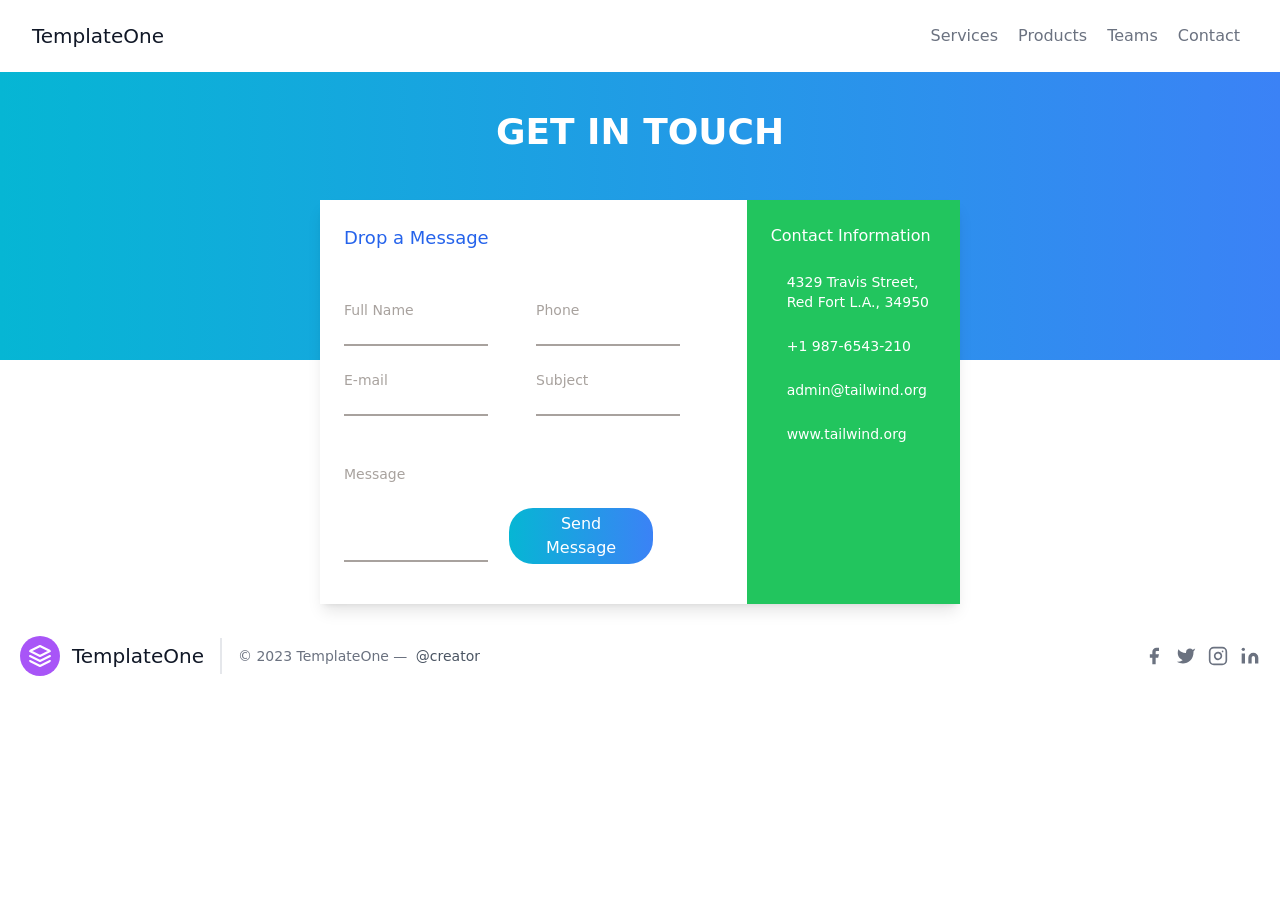
==== contact.html @ 237b64e7 "initial commit" ====
<!DOCTYPE html>
<html lang="en">
  <head>
    <meta charset="UTF-8" />
    <meta name="viewport" content="width=device-width, initial-scale=1.0" />
    <title>Simple Tailwind starter</title>
    <link rel="stylesheet" href="css/style.css" />
  </head>
  <body>
    <header class="text-gray-500">
      <div class="container mx-auto flex justify-between p-5 items-center">
        <div>
          <a
            href="index.html"
            class="flex font-medium items-center text-gray-900"
          >
            <span class="ml-3 text-xl">TemplateOne</span>
          </a>
        </div>

        <nav
          class="hidden md:ml-4 md:py-1 md:pl-4 md:border-gray-400 md:flex flex-wrap items-center text-base justify-center"
        >
          <a href="services.html" class="mr-5 hover:text-gray-900">Services</a>
          <a href="products.html" class="mr-5 hover:text-gray-900">Products</a>
          <a href="teams.html" class="mr-5 hover:text-gray-900">Teams</a>
          <a href="contact.html" class="mr-5 hover:text-gray-900">Contact</a>
        </nav>
        <button class="block md:hidden hover:bg-gray-300 rounded-xl group">
          <div class="w-5 my-[3px] h-[3px] bg-gray-800 mb-[2px]"></div>
          <div class="w-5 my-[3px] h-[3px] bg-gray-800 mb-[2px]"></div>
          <div class="w-5 my-[3px] h-[3px] bg-gray-800"></div>
          <div
            class="absolute top-0 -right-full opacity-0 h-screen w-[60%] border bg-gray-300 group-focus:right-0 group-focus:opacity-100 transition-all ease-in duration-300"
          >
            <ul class="flex flex-col items-center text-[18px] pt-[60px]">
              <li
                class="hover:bg-gray-200 hover:border border-white py-4 px-6 w-full"
              >
                <a href="services.html">Services</a>
              </li>
              <li
                class="hover:bg-gray-200 hover:border border-white py-4 px-6 w-full"
              >
                <a href="products.html">Products</a>
              </li>
              <li
                class="hover:bg-gray-200 hover:border border-white py-4 px-6 w-full"
              >
                <a href="teams.html">Teams</a>
              </li>
              <li
                class="hover:bg-gray-200 hover:border border-white py-4 px-6 w-full"
              >
                <a href="contact.html">Contact</a>
              </li>
            </ul>
          </div>
        </button>
      </div>
    </header>
    <div class="grid md:block">
      <div
        class="bg-gradient-to-r from-cyan-500 to-blue-500 h-72 flex justify-center w-full"
      >
        <div class="mt-10 text-white text-4xl font-bold">GET IN TOUCH</div>
      </div>
      <div class="bg-white h-auto flex justify-center">
        <div
          class="bg-white shadow-lg -mt-40 md:w-1/2 grid lg:flex justify-center"
        >
          <form class="w-3/4 lg:w-2/3">
            <div class="text-lg font-medium text-blue-600 m-6">
              Drop a Message
            </div>
            <div class="flex lg:flex-row flex-col">
              <div class="m-6">
                <p class="text-sm text-stone-400">Full Name</p>
                <input
                  class="border-b-2 border-stone-400 text-stone-400 w-36 outline-none"
                />
                <p class="text-sm text-stone-400 mt-6">E-mail</p>
                <input
                  class="border-b-2 border-stone-400 text-stone-400 w-36 outline-none"
                />
              </div>
              <div class="m-6">
                <p class="text-sm text-stone-400">Phone</p>
                <input
                  class="border-b-2 border-stone-400 text-stone-400 w-36 outline-none"
                />
                <p class="text-sm text-stone-400 mt-6">Subject</p>
                <input
                  class="border-b-2 border-stone-400 text-stone-400 w-36 outline-none"
                />
              </div>
            </div>
            <div class="m-6">
              <p class="text-sm text-stone-400 mt-6">Message</p>
              <input
                type="textarea"
                class="border-b-2 border-stone-400 text-stone-400 w-36 outline-none"
              />
              <button
                type="submit"
                class="m-4 mt-6 pl-4 pt-1 pb-1 pr-4 bg-gradient-to-r from-cyan-500 to-blue-500 rounded-3xl text-white font-medium w-36"
              >
                Send Message
              </button>
            </div>
          </form>
          <div class="lg:w-1/3 bg-green-500">
            <div class="text-white m-6 font-medium">Contact Information</div>
            <div class="text-white m-6 text-sm flex">
              <ion-icon name="location-sharp" class="m-2"></ion-icon>
              <div>4329 Travis Street, Red Fort L.A., 34950</div>
            </div>
            <div class="text-white m-6 text-sm flex">
              <ion-icon name="call-outline" class="m-2"></ion-icon>
              <div>+1 987-6543-210</div>
            </div>
            <div class="text-white m-6 text-sm flex">
              <ion-icon name="mail-outline" class="m-2"></ion-icon>
              <div>admin@tailwind.org</div>
            </div>
            <div class="text-white m-6 text-sm flex">
              <ion-icon name="globe-outline" class="m-2"></ion-icon>
              <div>www.tailwind.org</div>
            </div>
          </div>
        </div>
      </div>
    </div>

    <footer class="text-gray-600 body-font">
      <div
        class="container px-5 py-8 mx-auto flex items-center sm:flex-row flex-col"
      >
        <a
          class="flex title-font font-medium items-center md:justify-start justify-center text-gray-900"
        >
          <svg
            xmlns="http://www.w3.org/2000/svg"
            fill="none"
            stroke="currentColor"
            stroke-linecap="round"
            stroke-linejoin="round"
            stroke-width="2"
            class="w-10 h-10 text-white p-2 bg-purple-500 rounded-full"
            viewBox="0 0 24 24"
          >
            <path
              d="M12 2L2 7l10 5 10-5-10-5zM2 17l10 5 10-5M2 12l10 5 10-5"
            ></path>
          </svg>
          <span class="ml-3 text-xl">TemplateOne</span>
        </a>
        <p
          class="text-sm text-gray-500 sm:ml-4 sm:pl-4 sm:border-l-2 sm:border-gray-200 sm:py-2 sm:mt-0 mt-4"
        >
          © 2023 TemplateOne —
          <a
            href="https://twitter.com/knyttneve"
            class="text-gray-600 ml-1"
            rel="noopener noreferrer"
            target="_blank"
            >@creator</a
          >
        </p>
        <span
          class="inline-flex sm:ml-auto sm:mt-0 mt-4 justify-center sm:justify-start"
        >
          <a class="text-gray-500">
            <svg
              fill="currentColor"
              stroke-linecap="round"
              stroke-linejoin="round"
              stroke-width="2"
              class="w-5 h-5"
              viewBox="0 0 24 24"
            >
              <path
                d="M18 2h-3a5 5 0 00-5 5v3H7v4h3v8h4v-8h3l1-4h-4V7a1 1 0 011-1h3z"
              ></path>
            </svg>
          </a>
          <a class="ml-3 text-gray-500">
            <svg
              fill="currentColor"
              stroke-linecap="round"
              stroke-linejoin="round"
              stroke-width="2"
              class="w-5 h-5"
              viewBox="0 0 24 24"
            >
              <path
                d="M23 3a10.9 10.9 0 01-3.14 1.53 4.48 4.48 0 00-7.86 3v1A10.66 10.66 0 013 4s-4 9 5 13a11.64 11.64 0 01-7 2c9 5 20 0 20-11.5a4.5 4.5 0 00-.08-.83A7.72 7.72 0 0023 3z"
              ></path>
            </svg>
          </a>
          <a class="ml-3 text-gray-500">
            <svg
              fill="none"
              stroke="currentColor"
              stroke-linecap="round"
              stroke-linejoin="round"
              stroke-width="2"
              class="w-5 h-5"
              viewBox="0 0 24 24"
            >
              <rect width="20" height="20" x="2" y="2" rx="5" ry="5"></rect>
              <path
                d="M16 11.37A4 4 0 1112.63 8 4 4 0 0116 11.37zm1.5-4.87h.01"
              ></path>
            </svg>
          </a>
          <a class="ml-3 text-gray-500">
            <svg
              fill="currentColor"
              stroke="currentColor"
              stroke-linecap="round"
              stroke-linejoin="round"
              stroke-width="0"
              class="w-5 h-5"
              viewBox="0 0 24 24"
            >
              <path
                stroke="none"
                d="M16 8a6 6 0 016 6v7h-4v-7a2 2 0 00-2-2 2 2 0 00-2 2v7h-4v-7a6 6 0 016-6zM2 9h4v12H2z"
              ></path>
              <circle cx="4" cy="4" r="2" stroke="none"></circle>
            </svg>
          </a>
        </span>
      </div>
    </footer>
  </body>
</html>
---- css/style.css ----
/*
! tailwindcss v3.3.5 | MIT License | https://tailwindcss.com
*/

/*
1. Prevent padding and border from affecting element width. (https://github.com/mozdevs/cssremedy/issues/4)
2. Allow adding a border to an element by just adding a border-width. (https://github.com/tailwindcss/tailwindcss/pull/116)
*/

*,
::before,
::after {
  box-sizing: border-box;
  /* 1 */
  border-width: 0;
  /* 2 */
  border-style: solid;
  /* 2 */
  border-color: #e5e7eb;
  /* 2 */
}

::before,
::after {
  --tw-content: '';
}

/*
1. Use a consistent sensible line-height in all browsers.
2. Prevent adjustments of font size after orientation changes in iOS.
3. Use a more readable tab size.
4. Use the user's configured `sans` font-family by default.
5. Use the user's configured `sans` font-feature-settings by default.
6. Use the user's configured `sans` font-variation-settings by default.
*/

html {
  line-height: 1.5;
  /* 1 */
  -webkit-text-size-adjust: 100%;
  /* 2 */
  -moz-tab-size: 4;
  /* 3 */
  -o-tab-size: 4;
     tab-size: 4;
  /* 3 */
  font-family: ui-sans-serif, system-ui, -apple-system, BlinkMacSystemFont, "Segoe UI", Roboto, "Helvetica Neue", Arial, "Noto Sans", sans-serif, "Apple Color Emoji", "Segoe UI Emoji", "Segoe UI Symbol", "Noto Color Emoji";
  /* 4 */
  font-feature-settings: normal;
  /* 5 */
  font-variation-settings: normal;
  /* 6 */
}

/*
1. Remove the margin in all browsers.
2. Inherit line-height from `html` so users can set them as a class directly on the `html` element.
*/

body {
  margin: 0;
  /* 1 */
  line-height: inherit;
  /* 2 */
}

/*
1. Add the correct height in Firefox.
2. Correct the inheritance of border color in Firefox. (https://bugzilla.mozilla.org/show_bug.cgi?id=190655)
3. Ensure horizontal rules are visible by default.
*/

hr {
  height: 0;
  /* 1 */
  color: inherit;
  /* 2 */
  border-top-width: 1px;
  /* 3 */
}

/*
Add the correct text decoration in Chrome, Edge, and Safari.
*/

abbr:where([title]) {
  -webkit-text-decoration: underline dotted;
          text-decoration: underline dotted;
}

/*
Remove the default font size and weight for headings.
*/

h1,
h2,
h3,
h4,
h5,
h6 {
  font-size: inherit;
  font-weight: inherit;
}

/*
Reset links to optimize for opt-in styling instead of opt-out.
*/

a {
  color: inherit;
  text-decoration: inherit;
}

/*
Add the correct font weight in Edge and Safari.
*/

b,
strong {
  font-weight: bolder;
}

/*
1. Use the user's configured `mono` font family by default.
2. Correct the odd `em` font sizing in all browsers.
*/

code,
kbd,
samp,
pre {
  font-family: ui-monospace, SFMono-Regular, Menlo, Monaco, Consolas, "Liberation Mono", "Courier New", monospace;
  /* 1 */
  font-size: 1em;
  /* 2 */
}

/*
Add the correct font size in all browsers.
*/

small {
  font-size: 80%;
}

/*
Prevent `sub` and `sup` elements from affecting the line height in all browsers.
*/

sub,
sup {
  font-size: 75%;
  line-height: 0;
  position: relative;
  vertical-align: baseline;
}

sub {
  bottom: -0.25em;
}

sup {
  top: -0.5em;
}

/*
1. Remove text indentation from table contents in Chrome and Safari. (https://bugs.chromium.org/p/chromium/issues/detail?id=999088, https://bugs.webkit.org/show_bug.cgi?id=201297)
2. Correct table border color inheritance in all Chrome and Safari. (https://bugs.chromium.org/p/chromium/issues/detail?id=935729, https://bugs.webkit.org/show_bug.cgi?id=195016)
3. Remove gaps between table borders by default.
*/

table {
  text-indent: 0;
  /* 1 */
  border-color: inherit;
  /* 2 */
  border-collapse: collapse;
  /* 3 */
}

/*
1. Change the font styles in all browsers.
2. Remove the margin in Firefox and Safari.
3. Remove default padding in all browsers.
*/

button,
input,
optgroup,
select,
textarea {
  font-family: inherit;
  /* 1 */
  font-feature-settings: inherit;
  /* 1 */
  font-variation-settings: inherit;
  /* 1 */
  font-size: 100%;
  /* 1 */
  font-weight: inherit;
  /* 1 */
  line-height: inherit;
  /* 1 */
  color: inherit;
  /* 1 */
  margin: 0;
  /* 2 */
  padding: 0;
  /* 3 */
}

/*
Remove the inheritance of text transform in Edge and Firefox.
*/

button,
select {
  text-transform: none;
}

/*
1. Correct the inability to style clickable types in iOS and Safari.
2. Remove default button styles.
*/

button,
[type='button'],
[type='reset'],
[type='submit'] {
  -webkit-appearance: button;
  /* 1 */
  background-color: transparent;
  /* 2 */
  background-image: none;
  /* 2 */
}

/*
Use the modern Firefox focus style for all focusable elements.
*/

:-moz-focusring {
  outline: auto;
}

/*
Remove the additional `:invalid` styles in Firefox. (https://github.com/mozilla/gecko-dev/blob/2f9eacd9d3d995c937b4251a5557d95d494c9be1/layout/style/res/forms.css#L728-L737)
*/

:-moz-ui-invalid {
  box-shadow: none;
}

/*
Add the correct vertical alignment in Chrome and Firefox.
*/

progress {
  vertical-align: baseline;
}

/*
Correct the cursor style of increment and decrement buttons in Safari.
*/

::-webkit-inner-spin-button,
::-webkit-outer-spin-button {
  height: auto;
}

/*
1. Correct the odd appearance in Chrome and Safari.
2. Correct the outline style in Safari.
*/

[type='search'] {
  -webkit-appearance: textfield;
  /* 1 */
  outline-offset: -2px;
  /* 2 */
}

/*
Remove the inner padding in Chrome and Safari on macOS.
*/

::-webkit-search-decoration {
  -webkit-appearance: none;
}

/*
1. Correct the inability to style clickable types in iOS and Safari.
2. Change font properties to `inherit` in Safari.
*/

::-webkit-file-upload-button {
  -webkit-appearance: button;
  /* 1 */
  font: inherit;
  /* 2 */
}

/*
Add the correct display in Chrome and Safari.
*/

summary {
  display: list-item;
}

/*
Removes the default spacing and border for appropriate elements.
*/

blockquote,
dl,
dd,
h1,
h2,
h3,
h4,
h5,
h6,
hr,
figure,
p,
pre {
  margin: 0;
}

fieldset {
  margin: 0;
  padding: 0;
}

legend {
  padding: 0;
}

ol,
ul,
menu {
  list-style: none;
  margin: 0;
  padding: 0;
}

/*
Reset default styling for dialogs.
*/

dialog {
  padding: 0;
}

/*
Prevent resizing textareas horizontally by default.
*/

textarea {
  resize: vertical;
}

/*
1. Reset the default placeholder opacity in Firefox. (https://github.com/tailwindlabs/tailwindcss/issues/3300)
2. Set the default placeholder color to the user's configured gray 400 color.
*/

input::-moz-placeholder, textarea::-moz-placeholder {
  opacity: 1;
  /* 1 */
  color: #9ca3af;
  /* 2 */
}

input::placeholder,
textarea::placeholder {
  opacity: 1;
  /* 1 */
  color: #9ca3af;
  /* 2 */
}

/*
Set the default cursor for buttons.
*/

button,
[role="button"] {
  cursor: pointer;
}

/*
Make sure disabled buttons don't get the pointer cursor.
*/

:disabled {
  cursor: default;
}

/*
1. Make replaced elements `display: block` by default. (https://github.com/mozdevs/cssremedy/issues/14)
2. Add `vertical-align: middle` to align replaced elements more sensibly by default. (https://github.com/jensimmons/cssremedy/issues/14#issuecomment-634934210)
   This can trigger a poorly considered lint error in some tools but is included by design.
*/

img,
svg,
video,
canvas,
audio,
iframe,
embed,
object {
  display: block;
  /* 1 */
  vertical-align: middle;
  /* 2 */
}

/*
Constrain images and videos to the parent width and preserve their intrinsic aspect ratio. (https://github.com/mozdevs/cssremedy/issues/14)
*/

img,
video {
  max-width: 100%;
  height: auto;
}

/* Make elements with the HTML hidden attribute stay hidden by default */

[hidden] {
  display: none;
}

*, ::before, ::after {
  --tw-border-spacing-x: 0;
  --tw-border-spacing-y: 0;
  --tw-translate-x: 0;
  --tw-translate-y: 0;
  --tw-rotate: 0;
  --tw-skew-x: 0;
  --tw-skew-y: 0;
  --tw-scale-x: 1;
  --tw-scale-y: 1;
  --tw-pan-x:  ;
  --tw-pan-y:  ;
  --tw-pinch-zoom:  ;
  --tw-scroll-snap-strictness: proximity;
  --tw-gradient-from-position:  ;
  --tw-gradient-via-position:  ;
  --tw-gradient-to-position:  ;
  --tw-ordinal:  ;
  --tw-slashed-zero:  ;
  --tw-numeric-figure:  ;
  --tw-numeric-spacing:  ;
  --tw-numeric-fraction:  ;
  --tw-ring-inset:  ;
  --tw-ring-offset-width: 0px;
  --tw-ring-offset-color: #fff;
  --tw-ring-color: rgb(59 130 246 / 0.5);
  --tw-ring-offset-shadow: 0 0 #0000;
  --tw-ring-shadow: 0 0 #0000;
  --tw-shadow: 0 0 #0000;
  --tw-shadow-colored: 0 0 #0000;
  --tw-blur:  ;
  --tw-brightness:  ;
  --tw-contrast:  ;
  --tw-grayscale:  ;
  --tw-hue-rotate:  ;
  --tw-invert:  ;
  --tw-saturate:  ;
  --tw-sepia:  ;
  --tw-drop-shadow:  ;
  --tw-backdrop-blur:  ;
  --tw-backdrop-brightness:  ;
  --tw-backdrop-contrast:  ;
  --tw-backdrop-grayscale:  ;
  --tw-backdrop-hue-rotate:  ;
  --tw-backdrop-invert:  ;
  --tw-backdrop-opacity:  ;
  --tw-backdrop-saturate:  ;
  --tw-backdrop-sepia:  ;
}

::backdrop {
  --tw-border-spacing-x: 0;
  --tw-border-spacing-y: 0;
  --tw-translate-x: 0;
  --tw-translate-y: 0;
  --tw-rotate: 0;
  --tw-skew-x: 0;
  --tw-skew-y: 0;
  --tw-scale-x: 1;
  --tw-scale-y: 1;
  --tw-pan-x:  ;
  --tw-pan-y:  ;
  --tw-pinch-zoom:  ;
  --tw-scroll-snap-strictness: proximity;
  --tw-gradient-from-position:  ;
  --tw-gradient-via-position:  ;
  --tw-gradient-to-position:  ;
  --tw-ordinal:  ;
  --tw-slashed-zero:  ;
  --tw-numeric-figure:  ;
  --tw-numeric-spacing:  ;
  --tw-numeric-fraction:  ;
  --tw-ring-inset:  ;
  --tw-ring-offset-width: 0px;
  --tw-ring-offset-color: #fff;
  --tw-ring-color: rgb(59 130 246 / 0.5);
  --tw-ring-offset-shadow: 0 0 #0000;
  --tw-ring-shadow: 0 0 #0000;
  --tw-shadow: 0 0 #0000;
  --tw-shadow-colored: 0 0 #0000;
  --tw-blur:  ;
  --tw-brightness:  ;
  --tw-contrast:  ;
  --tw-grayscale:  ;
  --tw-hue-rotate:  ;
  --tw-invert:  ;
  --tw-saturate:  ;
  --tw-sepia:  ;
  --tw-drop-shadow:  ;
  --tw-backdrop-blur:  ;
  --tw-backdrop-brightness:  ;
  --tw-backdrop-contrast:  ;
  --tw-backdrop-grayscale:  ;
  --tw-backdrop-hue-rotate:  ;
  --tw-backdrop-invert:  ;
  --tw-backdrop-opacity:  ;
  --tw-backdrop-saturate:  ;
  --tw-backdrop-sepia:  ;
}

.container {
  width: 100%;
}

@media (min-width: 640px) {
  .container {
    max-width: 640px;
  }
}

@media (min-width: 768px) {
  .container {
    max-width: 768px;
  }
}

@media (min-width: 1024px) {
  .container {
    max-width: 1024px;
  }
}

@media (min-width: 1280px) {
  .container {
    max-width: 1280px;
  }
}

@media (min-width: 1536px) {
  .container {
    max-width: 1536px;
  }
}

.fixed {
  position: fixed;
}

.absolute {
  position: absolute;
}

.relative {
  position: relative;
}

.-right-full {
  right: -100%;
}

.top-0 {
  top: 0px;
}

.order-first {
  order: -9999;
}

.-m-4 {
  margin: -1rem;
}

.m-2 {
  margin: 0.5rem;
}

.m-4 {
  margin: 1rem;
}

.m-6 {
  margin: 1.5rem;
}

.mx-10 {
  margin-left: 2.5rem;
  margin-right: 2.5rem;
}

.mx-2 {
  margin-left: 0.5rem;
  margin-right: 0.5rem;
}

.mx-auto {
  margin-left: auto;
  margin-right: auto;
}

.my-\[3px\] {
  margin-top: 3px;
  margin-bottom: 3px;
}

.-mt-40 {
  margin-top: -10rem;
}

.mb-1 {
  margin-bottom: 0.25rem;
}

.mb-10 {
  margin-bottom: 2.5rem;
}

.mb-16 {
  margin-bottom: 4rem;
}

.mb-2 {
  margin-bottom: 0.5rem;
}

.mb-4 {
  margin-bottom: 1rem;
}

.mb-8 {
  margin-bottom: 2rem;
}

.mb-\[2px\] {
  margin-bottom: 2px;
}

.ml-1 {
  margin-left: 0.25rem;
}

.ml-2 {
  margin-left: 0.5rem;
}

.ml-3 {
  margin-left: 0.75rem;
}

.ml-4 {
  margin-left: 1rem;
}

.mr-5 {
  margin-right: 1.25rem;
}

.mt-1 {
  margin-top: 0.25rem;
}

.mt-10 {
  margin-top: 2.5rem;
}

.mt-20 {
  margin-top: 5rem;
}

.mt-3 {
  margin-top: 0.75rem;
}

.mt-4 {
  margin-top: 1rem;
}

.mt-6 {
  margin-top: 1.5rem;
}

.block {
  display: block;
}

.inline-block {
  display: inline-block;
}

.flex {
  display: flex;
}

.inline-flex {
  display: inline-flex;
}

.grid {
  display: grid;
}

.hidden {
  display: none;
}

.h-10 {
  height: 2.5rem;
}

.h-20 {
  height: 5rem;
}

.h-4 {
  height: 1rem;
}

.h-40 {
  height: 10rem;
}

.h-48 {
  height: 12rem;
}

.h-5 {
  height: 1.25rem;
}

.h-72 {
  height: 18rem;
}

.h-8 {
  height: 2rem;
}

.h-\[3px\] {
  height: 3px;
}

.h-auto {
  height: auto;
}

.h-full {
  height: 100%;
}

.h-screen {
  height: 100vh;
}

.w-10 {
  width: 2.5rem;
}

.w-20 {
  width: 5rem;
}

.w-3\/4 {
  width: 75%;
}

.w-36 {
  width: 9rem;
}

.w-4 {
  width: 1rem;
}

.w-5 {
  width: 1.25rem;
}

.w-5\/6 {
  width: 83.333333%;
}

.w-60 {
  width: 15rem;
}

.w-8 {
  width: 2rem;
}

.w-\[60\%\] {
  width: 60%;
}

.w-full {
  width: 100%;
}

.max-w-7xl {
  max-width: 80rem;
}

.flex-shrink-0 {
  flex-shrink: 0;
}

.flex-grow {
  flex-grow: 1;
}

.cursor-pointer {
  cursor: pointer;
}

.flex-col {
  flex-direction: column;
}

.flex-wrap {
  flex-wrap: wrap;
}

.items-center {
  align-items: center;
}

.justify-center {
  justify-content: center;
}

.justify-between {
  justify-content: space-between;
}

.space-x-4 > :not([hidden]) ~ :not([hidden]) {
  --tw-space-x-reverse: 0;
  margin-right: calc(1rem * var(--tw-space-x-reverse));
  margin-left: calc(1rem * calc(1 - var(--tw-space-x-reverse)));
}

.space-y-2 > :not([hidden]) ~ :not([hidden]) {
  --tw-space-y-reverse: 0;
  margin-top: calc(0.5rem * calc(1 - var(--tw-space-y-reverse)));
  margin-bottom: calc(0.5rem * var(--tw-space-y-reverse));
}

.self-center {
  align-self: center;
}

.overflow-hidden {
  overflow: hidden;
}

.rounded {
  border-radius: 0.25rem;
}

.rounded-2xl {
  border-radius: 1rem;
}

.rounded-3xl {
  border-radius: 1.5rem;
}

.rounded-full {
  border-radius: 9999px;
}

.rounded-lg {
  border-radius: 0.5rem;
}

.rounded-xl {
  border-radius: 0.75rem;
}

.border {
  border-width: 1px;
}

.border-0 {
  border-width: 0px;
}

.border-2 {
  border-width: 2px;
}

.border-b {
  border-bottom-width: 1px;
}

.border-b-2 {
  border-bottom-width: 2px;
}

.border-gray-200 {
  --tw-border-opacity: 1;
  border-color: rgb(229 231 235 / var(--tw-border-opacity));
}

.border-stone-400 {
  --tw-border-opacity: 1;
  border-color: rgb(168 162 158 / var(--tw-border-opacity));
}

.border-white {
  --tw-border-opacity: 1;
  border-color: rgb(255 255 255 / var(--tw-border-opacity));
}

.bg-gray-100 {
  --tw-bg-opacity: 1;
  background-color: rgb(243 244 246 / var(--tw-bg-opacity));
}

.bg-gray-200 {
  --tw-bg-opacity: 1;
  background-color: rgb(229 231 235 / var(--tw-bg-opacity));
}

.bg-gray-300 {
  --tw-bg-opacity: 1;
  background-color: rgb(209 213 219 / var(--tw-bg-opacity));
}

.bg-gray-800 {
  --tw-bg-opacity: 1;
  background-color: rgb(31 41 55 / var(--tw-bg-opacity));
}

.bg-green-500 {
  --tw-bg-opacity: 1;
  background-color: rgb(34 197 94 / var(--tw-bg-opacity));
}

.bg-purple-100 {
  --tw-bg-opacity: 1;
  background-color: rgb(243 232 255 / var(--tw-bg-opacity));
}

.bg-purple-500 {
  --tw-bg-opacity: 1;
  background-color: rgb(168 85 247 / var(--tw-bg-opacity));
}

.bg-white {
  --tw-bg-opacity: 1;
  background-color: rgb(255 255 255 / var(--tw-bg-opacity));
}

.bg-gradient-to-r {
  background-image: linear-gradient(to right, var(--tw-gradient-stops));
}

.from-cyan-500 {
  --tw-gradient-from: #06b6d4 var(--tw-gradient-from-position);
  --tw-gradient-to: rgb(6 182 212 / 0) var(--tw-gradient-to-position);
  --tw-gradient-stops: var(--tw-gradient-from), var(--tw-gradient-to);
}

.to-blue-500 {
  --tw-gradient-to: #3b82f6 var(--tw-gradient-to-position);
}

.object-cover {
  -o-object-fit: cover;
     object-fit: cover;
}

.object-center {
  -o-object-position: center;
     object-position: center;
}

.p-2 {
  padding: 0.5rem;
}

.p-3 {
  padding: 0.75rem;
}

.p-4 {
  padding: 1rem;
}

.p-5 {
  padding: 1.25rem;
}

.px-5 {
  padding-left: 1.25rem;
  padding-right: 1.25rem;
}

.px-6 {
  padding-left: 1.5rem;
  padding-right: 1.5rem;
}

.px-8 {
  padding-left: 2rem;
  padding-right: 2rem;
}

.px-9 {
  padding-left: 2.25rem;
  padding-right: 2.25rem;
}

.py-2 {
  padding-top: 0.5rem;
  padding-bottom: 0.5rem;
}

.py-24 {
  padding-top: 6rem;
  padding-bottom: 6rem;
}

.py-4 {
  padding-top: 1rem;
  padding-bottom: 1rem;
}

.py-8 {
  padding-top: 2rem;
  padding-bottom: 2rem;
}

.pb-1 {
  padding-bottom: 0.25rem;
}

.pb-10 {
  padding-bottom: 2.5rem;
}

.pl-4 {
  padding-left: 1rem;
}

.pl-5 {
  padding-left: 1.25rem;
}

.pr-4 {
  padding-right: 1rem;
}

.pr-5 {
  padding-right: 1.25rem;
}

.pt-1 {
  padding-top: 0.25rem;
}

.pt-\[5px\] {
  padding-top: 5px;
}

.pt-\[60px\] {
  padding-top: 60px;
}

.pt-\[6px\] {
  padding-top: 6px;
}

.text-center {
  text-align: center;
}

.font-sans {
  font-family: ui-sans-serif, system-ui, -apple-system, BlinkMacSystemFont, "Segoe UI", Roboto, "Helvetica Neue", Arial, "Noto Sans", sans-serif, "Apple Color Emoji", "Segoe UI Emoji", "Segoe UI Symbol", "Noto Color Emoji";
}

.text-3xl {
  font-size: 1.875rem;
  line-height: 2.25rem;
}

.text-4xl {
  font-size: 2.25rem;
  line-height: 2.5rem;
}

.text-\[18px\] {
  font-size: 18px;
}

.text-base {
  font-size: 1rem;
  line-height: 1.5rem;
}

.text-lg {
  font-size: 1.125rem;
  line-height: 1.75rem;
}

.text-sm {
  font-size: 0.875rem;
  line-height: 1.25rem;
}

.text-xl {
  font-size: 1.25rem;
  line-height: 1.75rem;
}

.text-xs {
  font-size: 0.75rem;
  line-height: 1rem;
}

.font-bold {
  font-weight: 700;
}

.font-medium {
  font-weight: 500;
}

.font-semibold {
  font-weight: 600;
}

.uppercase {
  text-transform: uppercase;
}

.italic {
  font-style: italic;
}

.leading-relaxed {
  line-height: 1.625;
}

.tracking-widest {
  letter-spacing: 0.1em;
}

.text-blue-600 {
  --tw-text-opacity: 1;
  color: rgb(37 99 235 / var(--tw-text-opacity));
}

.text-gray-500 {
  --tw-text-opacity: 1;
  color: rgb(107 114 128 / var(--tw-text-opacity));
}

.text-gray-600 {
  --tw-text-opacity: 1;
  color: rgb(75 85 99 / var(--tw-text-opacity));
}

.text-gray-700 {
  --tw-text-opacity: 1;
  color: rgb(55 65 81 / var(--tw-text-opacity));
}

.text-gray-800 {
  --tw-text-opacity: 1;
  color: rgb(31 41 55 / var(--tw-text-opacity));
}

.text-gray-900 {
  --tw-text-opacity: 1;
  color: rgb(17 24 39 / var(--tw-text-opacity));
}

.text-purple-500 {
  --tw-text-opacity: 1;
  color: rgb(168 85 247 / var(--tw-text-opacity));
}

.text-stone-400 {
  --tw-text-opacity: 1;
  color: rgb(168 162 158 / var(--tw-text-opacity));
}

.text-stone-500 {
  --tw-text-opacity: 1;
  color: rgb(120 113 108 / var(--tw-text-opacity));
}

.text-stone-600 {
  --tw-text-opacity: 1;
  color: rgb(87 83 78 / var(--tw-text-opacity));
}

.text-white {
  --tw-text-opacity: 1;
  color: rgb(255 255 255 / var(--tw-text-opacity));
}

.decoration-gray-800 {
  text-decoration-color: #1f2937;
}

.decoration-2 {
  text-decoration-thickness: 2px;
}

.underline-offset-4 {
  text-underline-offset: 4px;
}

.opacity-0 {
  opacity: 0;
}

.shadow {
  --tw-shadow: 0 1px 3px 0 rgb(0 0 0 / 0.1), 0 1px 2px -1px rgb(0 0 0 / 0.1);
  --tw-shadow-colored: 0 1px 3px 0 var(--tw-shadow-color), 0 1px 2px -1px var(--tw-shadow-color);
  box-shadow: var(--tw-ring-offset-shadow, 0 0 #0000), var(--tw-ring-shadow, 0 0 #0000), var(--tw-shadow);
}

.shadow-lg {
  --tw-shadow: 0 10px 15px -3px rgb(0 0 0 / 0.1), 0 4px 6px -4px rgb(0 0 0 / 0.1);
  --tw-shadow-colored: 0 10px 15px -3px var(--tw-shadow-color), 0 4px 6px -4px var(--tw-shadow-color);
  box-shadow: var(--tw-ring-offset-shadow, 0 0 #0000), var(--tw-ring-shadow, 0 0 #0000), var(--tw-shadow);
}

.outline-none {
  outline: 2px solid transparent;
  outline-offset: 2px;
}

.transition-all {
  transition-property: all;
  transition-timing-function: cubic-bezier(0.4, 0, 0.2, 1);
  transition-duration: 150ms;
}

.duration-300 {
  transition-duration: 300ms;
}

.ease-in {
  transition-timing-function: cubic-bezier(0.4, 0, 1, 1);
}

.hover\:border:hover {
  border-width: 1px;
}

.hover\:bg-gray-200:hover {
  --tw-bg-opacity: 1;
  background-color: rgb(229 231 235 / var(--tw-bg-opacity));
}

.hover\:bg-gray-300:hover {
  --tw-bg-opacity: 1;
  background-color: rgb(209 213 219 / var(--tw-bg-opacity));
}

.hover\:bg-purple-600:hover {
  --tw-bg-opacity: 1;
  background-color: rgb(147 51 234 / var(--tw-bg-opacity));
}

.hover\:text-blue-500:hover {
  --tw-text-opacity: 1;
  color: rgb(59 130 246 / var(--tw-text-opacity));
}

.hover\:text-gray-900:hover {
  --tw-text-opacity: 1;
  color: rgb(17 24 39 / var(--tw-text-opacity));
}

.hover\:text-stone-400:hover {
  --tw-text-opacity: 1;
  color: rgb(168 162 158 / var(--tw-text-opacity));
}

.hover\:underline:hover {
  text-decoration-line: underline;
}

.focus\:outline-none:focus {
  outline: 2px solid transparent;
  outline-offset: 2px;
}

.group:focus .group-focus\:right-0 {
  right: 0px;
}

.group:focus .group-focus\:opacity-100 {
  opacity: 1;
}

@media (min-width: 640px) {
  .sm\:order-none {
    order: 0;
  }

  .sm\:ml-10 {
    margin-left: 2.5rem;
  }

  .sm\:ml-4 {
    margin-left: 1rem;
  }

  .sm\:ml-auto {
    margin-left: auto;
  }

  .sm\:mr-10 {
    margin-right: 2.5rem;
  }

  .sm\:mt-0 {
    margin-top: 0px;
  }

  .sm\:h-16 {
    height: 4rem;
  }

  .sm\:h-32 {
    height: 8rem;
  }

  .sm\:w-16 {
    width: 4rem;
  }

  .sm\:w-32 {
    width: 8rem;
  }

  .sm\:flex-row {
    flex-direction: row;
  }

  .sm\:justify-start {
    justify-content: flex-start;
  }

  .sm\:border-l-2 {
    border-left-width: 2px;
  }

  .sm\:border-gray-200 {
    --tw-border-opacity: 1;
    border-color: rgb(229 231 235 / var(--tw-border-opacity));
  }

  .sm\:py-2 {
    padding-top: 0.5rem;
    padding-bottom: 0.5rem;
  }

  .sm\:pl-4 {
    padding-left: 1rem;
  }

  .sm\:text-left {
    text-align: left;
  }

  .sm\:text-4xl {
    font-size: 2.25rem;
    line-height: 2.5rem;
  }
}

@media (min-width: 768px) {
  .md\:order-10 {
    order: 10;
  }

  .md\:order-6 {
    order: 6;
  }

  .md\:order-9 {
    order: 9;
  }

  .md\:mb-0 {
    margin-bottom: 0px;
  }

  .md\:ml-4 {
    margin-left: 1rem;
  }

  .md\:block {
    display: block;
  }

  .md\:flex {
    display: flex;
  }

  .md\:hidden {
    display: none;
  }

  .md\:w-1\/2 {
    width: 50%;
  }

  .md\:flex-row {
    flex-direction: row;
  }

  .md\:items-start {
    align-items: flex-start;
  }

  .md\:justify-start {
    justify-content: flex-start;
  }

  .md\:border-gray-400 {
    --tw-border-opacity: 1;
    border-color: rgb(156 163 175 / var(--tw-border-opacity));
  }

  .md\:py-1 {
    padding-top: 0.25rem;
    padding-bottom: 0.25rem;
  }

  .md\:pl-4 {
    padding-left: 1rem;
  }

  .md\:pr-16 {
    padding-right: 4rem;
  }

  .md\:text-left {
    text-align: left;
  }

  .md\:text-3xl {
    font-size: 1.875rem;
    line-height: 2.25rem;
  }

  .md\:text-xl {
    font-size: 1.25rem;
    line-height: 1.75rem;
  }
}

@media (min-width: 1024px) {
  .lg\:inline-block {
    display: inline-block;
  }

  .lg\:flex {
    display: flex;
  }

  .lg\:inline-flex {
    display: inline-flex;
  }

  .lg\:w-1\/3 {
    width: 33.333333%;
  }

  .lg\:w-1\/4 {
    width: 25%;
  }

  .lg\:w-2\/3 {
    width: 66.666667%;
  }

  .lg\:w-3\/5 {
    width: 60%;
  }

  .lg\:w-full {
    width: 100%;
  }

  .lg\:max-w-lg {
    max-width: 32rem;
  }

  .lg\:flex-grow {
    flex-grow: 1;
  }

  .lg\:flex-row {
    flex-direction: row;
  }

  .lg\:pl-60 {
    padding-left: 15rem;
  }

  .lg\:pr-24 {
    padding-right: 6rem;
  }
}
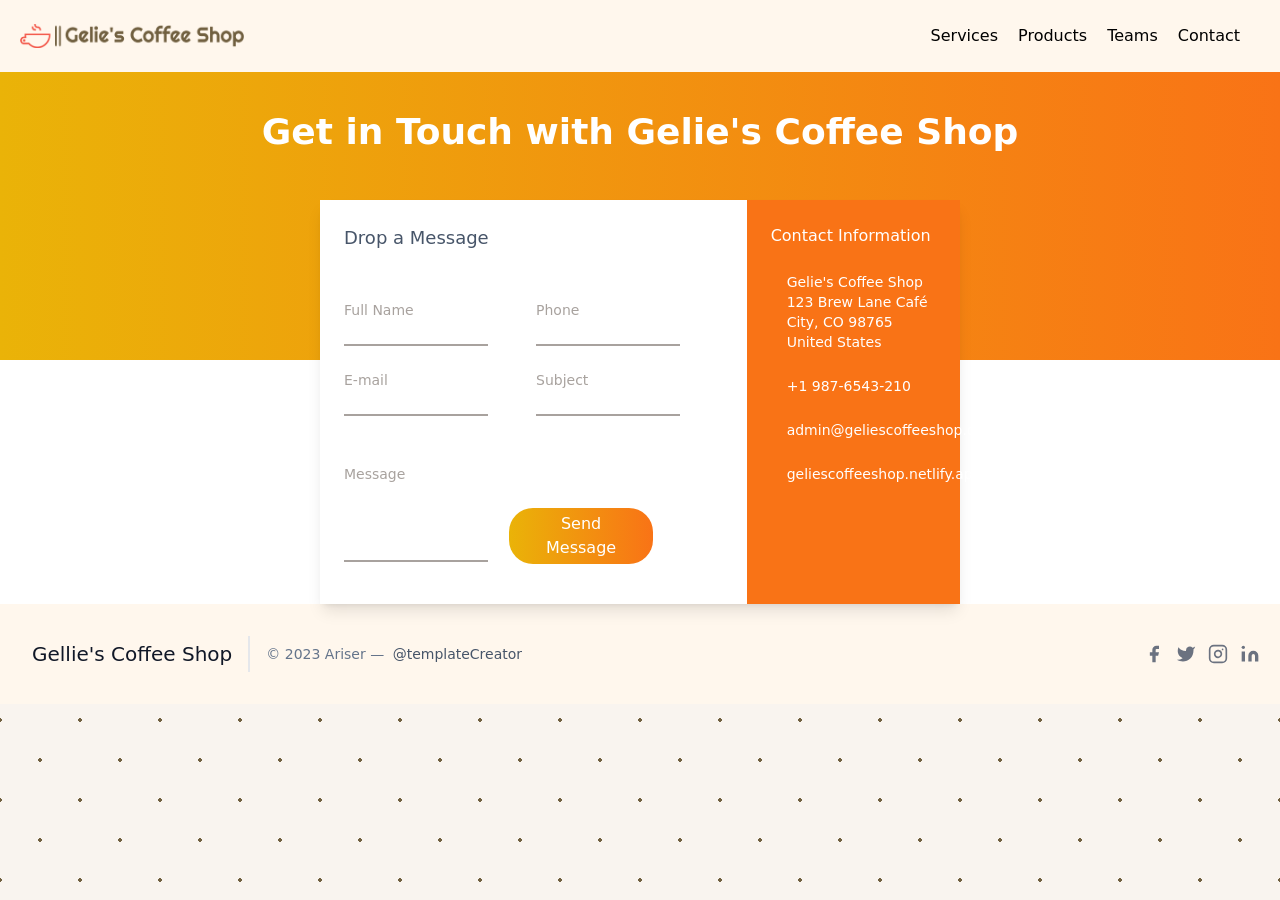
==== commit a7ed38f2: "initial commit" ====
--- a/contact.html
+++ b/contact.html
@@ -3,33 +3,34 @@
   <head>
     <meta charset="UTF-8" />
     <meta name="viewport" content="width=device-width, initial-scale=1.0" />
-    <title>Simple Tailwind starter</title>
+    <title>Gelie's Coffee Shop | Contact</title>
     <link rel="stylesheet" href="css/style.css" />
+    <link rel="shortcut icon" href="img/icon.png" type="image/x-icon" />
   </head>
   <body>
-    <header class="text-gray-500">
+    <header class="bg-orange-50 shadow-sm">
       <div class="container mx-auto flex justify-between p-5 items-center">
         <div>
           <a
             href="index.html"
             class="flex font-medium items-center text-gray-900"
           >
-            <span class="ml-3 text-xl">TemplateOne</span>
+            <img src="img/logo.png" class="w-56" />
           </a>
         </div>
 
         <nav
-          class="hidden md:ml-4 md:py-1 md:pl-4 md:border-gray-400 md:flex flex-wrap items-center text-base justify-center"
-        >
-          <a href="services.html" class="mr-5 hover:text-gray-900">Services</a>
-          <a href="products.html" class="mr-5 hover:text-gray-900">Products</a>
-          <a href="teams.html" class="mr-5 hover:text-gray-900">Teams</a>
-          <a href="contact.html" class="mr-5 hover:text-gray-900">Contact</a>
+          class="hidden md:ml-4 md:py-1 md:pl-4 md:border-slate-400 md:flex flex-wrap items-center text-base justify-center"
+        >
+          <a href="services.html" class="mr-5 hover:text-slate-900">Services</a>
+          <a href="products.html" class="mr-5 hover:text-slate-900">Products</a>
+          <a href="teams.html" class="mr-5 hover:text-slate-900">Teams</a>
+          <a href="contact.html" class="mr-5 hover:text-slate-900">Contact</a>
         </nav>
-        <button class="block md:hidden hover:bg-gray-300 rounded-xl group">
-          <div class="w-5 my-[3px] h-[3px] bg-gray-800 mb-[2px]"></div>
-          <div class="w-5 my-[3px] h-[3px] bg-gray-800 mb-[2px]"></div>
-          <div class="w-5 my-[3px] h-[3px] bg-gray-800"></div>
+        <button class="block md:hidden hover:bg-slate-300 rounded-xl group">
+          <div class="w-5 my-[3px] h-[3px] bg-slate-800 mb-[2px]"></div>
+          <div class="w-5 my-[3px] h-[3px] bg-slate-800 mb-[2px]"></div>
+          <div class="w-5 my-[3px] h-[3px] bg-slate-800"></div>
           <div
             class="absolute top-0 -right-full opacity-0 h-screen w-[60%] border bg-gray-300 group-focus:right-0 group-focus:opacity-100 transition-all ease-in duration-300"
           >
@@ -61,16 +62,18 @@
     </header>
     <div class="grid md:block">
       <div
-        class="bg-gradient-to-r from-cyan-500 to-blue-500 h-72 flex justify-center w-full"
+        class="bg-gradient-to-r from-yellow-500 to-orange-500 h-72 flex justify-center w-full"
       >
-        <div class="mt-10 text-white text-4xl font-bold">GET IN TOUCH</div>
+        <div class="mt-10 text-white text-4xl font-bold">
+          Get in Touch with Gelie's Coffee Shop
+        </div>
       </div>
       <div class="bg-white h-auto flex justify-center">
         <div
           class="bg-white shadow-lg -mt-40 md:w-1/2 grid lg:flex justify-center"
         >
           <form class="w-3/4 lg:w-2/3">
-            <div class="text-lg font-medium text-blue-600 m-6">
+            <div class="text-lg font-medium text-slate-600 m-6">
               Drop a Message
             </div>
             <div class="flex lg:flex-row flex-col">
@@ -103,17 +106,20 @@
               />
               <button
                 type="submit"
-                class="m-4 mt-6 pl-4 pt-1 pb-1 pr-4 bg-gradient-to-r from-cyan-500 to-blue-500 rounded-3xl text-white font-medium w-36"
+                class="m-4 mt-6 pl-4 pt-1 pb-1 pr-4 bg-gradient-to-r from-yellow-500 to-orange-500 rounded-3xl text-white font-medium w-36"
               >
                 Send Message
               </button>
             </div>
           </form>
-          <div class="lg:w-1/3 bg-green-500">
+          <div class="lg:w-1/3 bg-orange-500">
             <div class="text-white m-6 font-medium">Contact Information</div>
             <div class="text-white m-6 text-sm flex">
               <ion-icon name="location-sharp" class="m-2"></ion-icon>
-              <div>4329 Travis Street, Red Fort L.A., 34950</div>
+              <div>
+                Gelie's Coffee Shop 123 Brew Lane Café City, CO 98765 United
+                States
+              </div>
             </div>
             <div class="text-white m-6 text-sm flex">
               <ion-icon name="call-outline" class="m-2"></ion-icon>
@@ -121,50 +127,35 @@
             </div>
             <div class="text-white m-6 text-sm flex">
               <ion-icon name="mail-outline" class="m-2"></ion-icon>
-              <div>admin@tailwind.org</div>
+              <div>admin@geliescoffeeshop.org</div>
             </div>
             <div class="text-white m-6 text-sm flex">
               <ion-icon name="globe-outline" class="m-2"></ion-icon>
-              <div>www.tailwind.org</div>
+              <div>geliescoffeeshop.netlify.app</div>
             </div>
           </div>
         </div>
       </div>
     </div>
 
-    <footer class="text-gray-600 body-font">
+    <footer class="text-slate-600 body-font bg-orange-50">
       <div
         class="container px-5 py-8 mx-auto flex items-center sm:flex-row flex-col"
       >
         <a
           class="flex title-font font-medium items-center md:justify-start justify-center text-gray-900"
         >
-          <svg
-            xmlns="http://www.w3.org/2000/svg"
-            fill="none"
-            stroke="currentColor"
-            stroke-linecap="round"
-            stroke-linejoin="round"
-            stroke-width="2"
-            class="w-10 h-10 text-white p-2 bg-purple-500 rounded-full"
-            viewBox="0 0 24 24"
-          >
-            <path
-              d="M12 2L2 7l10 5 10-5-10-5zM2 17l10 5 10-5M2 12l10 5 10-5"
-            ></path>
-          </svg>
-          <span class="ml-3 text-xl">TemplateOne</span>
+          <span class="ml-3 text-xl">Gellie's Coffee Shop</span>
         </a>
         <p
-          class="text-sm text-gray-500 sm:ml-4 sm:pl-4 sm:border-l-2 sm:border-gray-200 sm:py-2 sm:mt-0 mt-4"
-        >
-          © 2023 TemplateOne —
+          class="text-sm text-slate-500 sm:ml-4 sm:pl-4 sm:border-l-2 sm:border-gray-200 sm:py-2 sm:mt-0 mt-4"
+        >
+          © 2023 Ariser —
           <a
-            href="https://twitter.com/knyttneve"
-            class="text-gray-600 ml-1"
+            class="text-slate-600 ml-1"
             rel="noopener noreferrer"
             target="_blank"
-            >@creator</a
+            >@templateCreator</a
           >
         </p>
         <span
--- a/css/style.css
+++ b/css/style.css
@@ -568,10 +568,6 @@
   }
 }
 
-.fixed {
-  position: fixed;
-}
-
 .absolute {
   position: absolute;
 }
@@ -588,6 +584,10 @@
   top: 0px;
 }
 
+.z-40 {
+  z-index: 40;
+}
+
 .order-first {
   order: -9999;
 }
@@ -606,11 +606,6 @@
 
 .m-6 {
   margin: 1.5rem;
-}
-
-.mx-10 {
-  margin-left: 2.5rem;
-  margin-right: 2.5rem;
 }
 
 .mx-2 {
@@ -628,14 +623,15 @@
   margin-bottom: 3px;
 }
 
+.my-6 {
+  margin-top: 1.5rem;
+  margin-bottom: 1.5rem;
+}
+
 .-mt-40 {
   margin-top: -10rem;
 }
 
-.mb-1 {
-  margin-bottom: 0.25rem;
-}
-
 .mb-10 {
   margin-bottom: 2.5rem;
 }
@@ -664,10 +660,6 @@
   margin-left: 0.25rem;
 }
 
-.ml-2 {
-  margin-left: 0.5rem;
-}
-
 .ml-3 {
   margin-left: 0.75rem;
 }
@@ -692,10 +684,6 @@
   margin-top: 5rem;
 }
 
-.mt-3 {
-  margin-top: 0.75rem;
-}
-
 .mt-4 {
   margin-top: 1rem;
 }
@@ -708,10 +696,6 @@
   display: block;
 }
 
-.inline-block {
-  display: inline-block;
-}
-
 .flex {
   display: flex;
 }
@@ -728,18 +712,6 @@
   display: none;
 }
 
-.h-10 {
-  height: 2.5rem;
-}
-
-.h-20 {
-  height: 5rem;
-}
-
-.h-4 {
-  height: 1rem;
-}
-
 .h-40 {
   height: 10rem;
 }
@@ -756,10 +728,6 @@
   height: 18rem;
 }
 
-.h-8 {
-  height: 2rem;
-}
-
 .h-\[3px\] {
   height: 3px;
 }
@@ -776,14 +744,6 @@
   height: 100vh;
 }
 
-.w-10 {
-  width: 2.5rem;
-}
-
-.w-20 {
-  width: 5rem;
-}
-
 .w-3\/4 {
   width: 75%;
 }
@@ -792,8 +752,8 @@
   width: 9rem;
 }
 
-.w-4 {
-  width: 1rem;
+.w-40 {
+  width: 10rem;
 }
 
 .w-5 {
@@ -804,14 +764,14 @@
   width: 83.333333%;
 }
 
+.w-56 {
+  width: 14rem;
+}
+
 .w-60 {
   width: 15rem;
 }
 
-.w-8 {
-  width: 2rem;
-}
-
 .w-\[60\%\] {
   width: 60%;
 }
@@ -854,6 +814,10 @@
 
 .justify-between {
   justify-content: space-between;
+}
+
+.gap-2 {
+  gap: 0.5rem;
 }
 
 .space-x-4 > :not([hidden]) ~ :not([hidden]) {
@@ -868,8 +832,28 @@
   margin-bottom: calc(0.5rem * var(--tw-space-y-reverse));
 }
 
-.self-center {
-  align-self: center;
+.space-x-2 > :not([hidden]) ~ :not([hidden]) {
+  --tw-space-x-reverse: 0;
+  margin-right: calc(0.5rem * var(--tw-space-x-reverse));
+  margin-left: calc(0.5rem * calc(1 - var(--tw-space-x-reverse)));
+}
+
+.space-y-4 > :not([hidden]) ~ :not([hidden]) {
+  --tw-space-y-reverse: 0;
+  margin-top: calc(1rem * calc(1 - var(--tw-space-y-reverse)));
+  margin-bottom: calc(1rem * var(--tw-space-y-reverse));
+}
+
+.space-x-0 > :not([hidden]) ~ :not([hidden]) {
+  --tw-space-x-reverse: 0;
+  margin-right: calc(0px * var(--tw-space-x-reverse));
+  margin-left: calc(0px * calc(1 - var(--tw-space-x-reverse)));
+}
+
+.space-x-6 > :not([hidden]) ~ :not([hidden]) {
+  --tw-space-x-reverse: 0;
+  margin-right: calc(1.5rem * var(--tw-space-x-reverse));
+  margin-left: calc(1.5rem * calc(1 - var(--tw-space-x-reverse)));
 }
 
 .overflow-hidden {
@@ -908,10 +892,6 @@
   border-width: 0px;
 }
 
-.border-2 {
-  border-width: 2px;
-}
-
 .border-b {
   border-bottom-width: 1px;
 }
@@ -920,9 +900,9 @@
   border-bottom-width: 2px;
 }
 
-.border-gray-200 {
+.border-slate-200 {
   --tw-border-opacity: 1;
-  border-color: rgb(229 231 235 / var(--tw-border-opacity));
+  border-color: rgb(226 232 240 / var(--tw-border-opacity));
 }
 
 .border-stone-400 {
@@ -935,11 +915,6 @@
   border-color: rgb(255 255 255 / var(--tw-border-opacity));
 }
 
-.bg-gray-100 {
-  --tw-bg-opacity: 1;
-  background-color: rgb(243 244 246 / var(--tw-bg-opacity));
-}
-
 .bg-gray-200 {
   --tw-bg-opacity: 1;
   background-color: rgb(229 231 235 / var(--tw-bg-opacity));
@@ -950,29 +925,44 @@
   background-color: rgb(209 213 219 / var(--tw-bg-opacity));
 }
 
-.bg-gray-800 {
-  --tw-bg-opacity: 1;
-  background-color: rgb(31 41 55 / var(--tw-bg-opacity));
-}
-
 .bg-green-500 {
   --tw-bg-opacity: 1;
   background-color: rgb(34 197 94 / var(--tw-bg-opacity));
 }
 
+.bg-orange-50 {
+  --tw-bg-opacity: 1;
+  background-color: rgb(255 247 237 / var(--tw-bg-opacity));
+}
+
 .bg-purple-100 {
   --tw-bg-opacity: 1;
   background-color: rgb(243 232 255 / var(--tw-bg-opacity));
 }
 
-.bg-purple-500 {
+.bg-red-100 {
   --tw-bg-opacity: 1;
-  background-color: rgb(168 85 247 / var(--tw-bg-opacity));
+  background-color: rgb(254 226 226 / var(--tw-bg-opacity));
+}
+
+.bg-slate-800 {
+  --tw-bg-opacity: 1;
+  background-color: rgb(30 41 59 / var(--tw-bg-opacity));
 }
 
 .bg-white {
   --tw-bg-opacity: 1;
   background-color: rgb(255 255 255 / var(--tw-bg-opacity));
+}
+
+.bg-yellow-400 {
+  --tw-bg-opacity: 1;
+  background-color: rgb(250 204 21 / var(--tw-bg-opacity));
+}
+
+.bg-orange-500 {
+  --tw-bg-opacity: 1;
+  background-color: rgb(249 115 22 / var(--tw-bg-opacity));
 }
 
 .bg-gradient-to-r {
@@ -985,8 +975,18 @@
   --tw-gradient-stops: var(--tw-gradient-from), var(--tw-gradient-to);
 }
 
+.from-yellow-500 {
+  --tw-gradient-from: #eab308 var(--tw-gradient-from-position);
+  --tw-gradient-to: rgb(234 179 8 / 0) var(--tw-gradient-to-position);
+  --tw-gradient-stops: var(--tw-gradient-from), var(--tw-gradient-to);
+}
+
 .to-blue-500 {
   --tw-gradient-to: #3b82f6 var(--tw-gradient-to-position);
+}
+
+.to-orange-500 {
+  --tw-gradient-to: #f97316 var(--tw-gradient-to-position);
 }
 
 .object-cover {
@@ -994,6 +994,11 @@
      object-fit: cover;
 }
 
+.object-fill {
+  -o-object-fit: fill;
+     object-fit: fill;
+}
+
 .object-center {
   -o-object-position: center;
      object-position: center;
@@ -1015,6 +1020,10 @@
   padding: 1.25rem;
 }
 
+.p-6 {
+  padding: 1.5rem;
+}
+
 .px-5 {
   padding-left: 1.25rem;
   padding-right: 1.25rem;
@@ -1030,11 +1039,6 @@
   padding-right: 2rem;
 }
 
-.px-9 {
-  padding-left: 2.25rem;
-  padding-right: 2.25rem;
-}
-
 .py-2 {
   padding-top: 0.5rem;
   padding-bottom: 0.5rem;
@@ -1050,11 +1054,26 @@
   padding-bottom: 1rem;
 }
 
+.py-5 {
+  padding-top: 1.25rem;
+  padding-bottom: 1.25rem;
+}
+
 .py-8 {
   padding-top: 2rem;
   padding-bottom: 2rem;
 }
 
+.px-10 {
+  padding-left: 2.5rem;
+  padding-right: 2.5rem;
+}
+
+.px-2 {
+  padding-left: 0.5rem;
+  padding-right: 0.5rem;
+}
+
 .pb-1 {
   padding-bottom: 0.25rem;
 }
@@ -1063,44 +1082,36 @@
   padding-bottom: 2.5rem;
 }
 
+.pb-24 {
+  padding-bottom: 6rem;
+}
+
 .pl-4 {
   padding-left: 1rem;
 }
 
-.pl-5 {
-  padding-left: 1.25rem;
-}
-
 .pr-4 {
   padding-right: 1rem;
 }
 
-.pr-5 {
-  padding-right: 1.25rem;
-}
-
 .pt-1 {
   padding-top: 0.25rem;
 }
 
-.pt-\[5px\] {
-  padding-top: 5px;
+.pt-10 {
+  padding-top: 2.5rem;
+}
+
+.pt-20 {
+  padding-top: 5rem;
 }
 
 .pt-\[60px\] {
   padding-top: 60px;
 }
 
-.pt-\[6px\] {
-  padding-top: 6px;
-}
-
 .text-center {
   text-align: center;
-}
-
-.font-sans {
-  font-family: ui-sans-serif, system-ui, -apple-system, BlinkMacSystemFont, "Segoe UI", Roboto, "Helvetica Neue", Arial, "Noto Sans", sans-serif, "Apple Color Emoji", "Segoe UI Emoji", "Segoe UI Symbol", "Noto Color Emoji";
 }
 
 .text-3xl {
@@ -1137,11 +1148,6 @@
   line-height: 1.75rem;
 }
 
-.text-xs {
-  font-size: 0.75rem;
-  line-height: 1rem;
-}
-
 .font-bold {
   font-weight: 700;
 }
@@ -1150,24 +1156,12 @@
   font-weight: 500;
 }
 
-.font-semibold {
-  font-weight: 600;
-}
-
-.uppercase {
-  text-transform: uppercase;
-}
-
 .italic {
   font-style: italic;
 }
 
 .leading-relaxed {
   line-height: 1.625;
-}
-
-.tracking-widest {
-  letter-spacing: 0.1em;
 }
 
 .text-blue-600 {
@@ -1180,29 +1174,39 @@
   color: rgb(107 114 128 / var(--tw-text-opacity));
 }
 
-.text-gray-600 {
-  --tw-text-opacity: 1;
-  color: rgb(75 85 99 / var(--tw-text-opacity));
-}
-
-.text-gray-700 {
-  --tw-text-opacity: 1;
-  color: rgb(55 65 81 / var(--tw-text-opacity));
-}
-
-.text-gray-800 {
-  --tw-text-opacity: 1;
-  color: rgb(31 41 55 / var(--tw-text-opacity));
-}
-
 .text-gray-900 {
   --tw-text-opacity: 1;
   color: rgb(17 24 39 / var(--tw-text-opacity));
 }
 
-.text-purple-500 {
+.text-slate-500 {
   --tw-text-opacity: 1;
-  color: rgb(168 85 247 / var(--tw-text-opacity));
+  color: rgb(100 116 139 / var(--tw-text-opacity));
+}
+
+.text-slate-600 {
+  --tw-text-opacity: 1;
+  color: rgb(71 85 105 / var(--tw-text-opacity));
+}
+
+.text-slate-700 {
+  --tw-text-opacity: 1;
+  color: rgb(51 65 85 / var(--tw-text-opacity));
+}
+
+.text-slate-800 {
+  --tw-text-opacity: 1;
+  color: rgb(30 41 59 / var(--tw-text-opacity));
+}
+
+.text-slate-900 {
+  --tw-text-opacity: 1;
+  color: rgb(15 23 42 / var(--tw-text-opacity));
+}
+
+.text-slate-950 {
+  --tw-text-opacity: 1;
+  color: rgb(2 6 23 / var(--tw-text-opacity));
 }
 
 .text-stone-400 {
@@ -1225,26 +1229,13 @@
   color: rgb(255 255 255 / var(--tw-text-opacity));
 }
 
-.decoration-gray-800 {
-  text-decoration-color: #1f2937;
-}
-
-.decoration-2 {
-  text-decoration-thickness: 2px;
-}
-
-.underline-offset-4 {
-  text-underline-offset: 4px;
+.text-orange-600 {
+  --tw-text-opacity: 1;
+  color: rgb(234 88 12 / var(--tw-text-opacity));
 }
 
 .opacity-0 {
   opacity: 0;
-}
-
-.shadow {
-  --tw-shadow: 0 1px 3px 0 rgb(0 0 0 / 0.1), 0 1px 2px -1px rgb(0 0 0 / 0.1);
-  --tw-shadow-colored: 0 1px 3px 0 var(--tw-shadow-color), 0 1px 2px -1px var(--tw-shadow-color);
-  box-shadow: var(--tw-ring-offset-shadow, 0 0 #0000), var(--tw-ring-shadow, 0 0 #0000), var(--tw-shadow);
 }
 
 .shadow-lg {
@@ -1253,6 +1244,12 @@
   box-shadow: var(--tw-ring-offset-shadow, 0 0 #0000), var(--tw-ring-shadow, 0 0 #0000), var(--tw-shadow);
 }
 
+.shadow-sm {
+  --tw-shadow: 0 1px 2px 0 rgb(0 0 0 / 0.05);
+  --tw-shadow-colored: 0 1px 2px 0 var(--tw-shadow-color);
+  box-shadow: var(--tw-ring-offset-shadow, 0 0 #0000), var(--tw-ring-shadow, 0 0 #0000), var(--tw-shadow);
+}
+
 .outline-none {
   outline: 2px solid transparent;
   outline-offset: 2px;
@@ -1264,12 +1261,31 @@
   transition-duration: 150ms;
 }
 
+.duration-150 {
+  transition-duration: 150ms;
+}
+
 .duration-300 {
   transition-duration: 300ms;
 }
 
 .ease-in {
   transition-timing-function: cubic-bezier(0.4, 0, 1, 1);
+}
+
+body {
+  background-color: #f9f4ef;
+  opacity: 1;
+  background-image: radial-gradient(#716040 2px, transparent 2px),
+    radial-gradient(#716040 2px, #f9f4ef 2px);
+  background-size: 80px 80px;
+  background-position: 0 0, 40px 40px;
+}
+
+.hover\:scale-105:hover {
+  --tw-scale-x: 1.05;
+  --tw-scale-y: 1.05;
+  transform: translate(var(--tw-translate-x), var(--tw-translate-y)) rotate(var(--tw-rotate)) skewX(var(--tw-skew-x)) skewY(var(--tw-skew-y)) scaleX(var(--tw-scale-x)) scaleY(var(--tw-scale-y));
 }
 
 .hover\:border:hover {
@@ -1281,24 +1297,24 @@
   background-color: rgb(229 231 235 / var(--tw-bg-opacity));
 }
 
-.hover\:bg-gray-300:hover {
+.hover\:bg-red-200:hover {
   --tw-bg-opacity: 1;
-  background-color: rgb(209 213 219 / var(--tw-bg-opacity));
-}
-
-.hover\:bg-purple-600:hover {
+  background-color: rgb(254 202 202 / var(--tw-bg-opacity));
+}
+
+.hover\:bg-slate-300:hover {
   --tw-bg-opacity: 1;
-  background-color: rgb(147 51 234 / var(--tw-bg-opacity));
-}
-
-.hover\:text-blue-500:hover {
+  background-color: rgb(203 213 225 / var(--tw-bg-opacity));
+}
+
+.hover\:bg-yellow-600:hover {
+  --tw-bg-opacity: 1;
+  background-color: rgb(202 138 4 / var(--tw-bg-opacity));
+}
+
+.hover\:text-slate-900:hover {
   --tw-text-opacity: 1;
-  color: rgb(59 130 246 / var(--tw-text-opacity));
-}
-
-.hover\:text-gray-900:hover {
-  --tw-text-opacity: 1;
-  color: rgb(17 24 39 / var(--tw-text-opacity));
+  color: rgb(15 23 42 / var(--tw-text-opacity));
 }
 
 .hover\:text-stone-400:hover {
@@ -1306,10 +1322,6 @@
   color: rgb(168 162 158 / var(--tw-text-opacity));
 }
 
-.hover\:underline:hover {
-  text-decoration-line: underline;
-}
-
 .focus\:outline-none:focus {
   outline: 2px solid transparent;
   outline-offset: 2px;
@@ -1348,22 +1360,6 @@
     margin-top: 0px;
   }
 
-  .sm\:h-16 {
-    height: 4rem;
-  }
-
-  .sm\:h-32 {
-    height: 8rem;
-  }
-
-  .sm\:w-16 {
-    width: 4rem;
-  }
-
-  .sm\:w-32 {
-    width: 8rem;
-  }
-
   .sm\:flex-row {
     flex-direction: row;
   }
@@ -1401,18 +1397,6 @@
 }
 
 @media (min-width: 768px) {
-  .md\:order-10 {
-    order: 10;
-  }
-
-  .md\:order-6 {
-    order: 6;
-  }
-
-  .md\:order-9 {
-    order: 9;
-  }
-
   .md\:mb-0 {
     margin-bottom: 0px;
   }
@@ -1421,6 +1405,10 @@
     margin-left: 1rem;
   }
 
+  .md\:mt-20 {
+    margin-top: 5rem;
+  }
+
   .md\:block {
     display: block;
   }
@@ -1449,9 +1437,36 @@
     justify-content: flex-start;
   }
 
-  .md\:border-gray-400 {
+  .md\:space-x-0 > :not([hidden]) ~ :not([hidden]) {
+    --tw-space-x-reverse: 0;
+    margin-right: calc(0px * var(--tw-space-x-reverse));
+    margin-left: calc(0px * calc(1 - var(--tw-space-x-reverse)));
+  }
+
+  .md\:space-x-4 > :not([hidden]) ~ :not([hidden]) {
+    --tw-space-x-reverse: 0;
+    margin-right: calc(1rem * var(--tw-space-x-reverse));
+    margin-left: calc(1rem * calc(1 - var(--tw-space-x-reverse)));
+  }
+
+  .md\:space-x-2 > :not([hidden]) ~ :not([hidden]) {
+    --tw-space-x-reverse: 0;
+    margin-right: calc(0.5rem * var(--tw-space-x-reverse));
+    margin-left: calc(0.5rem * calc(1 - var(--tw-space-x-reverse)));
+  }
+
+  .md\:border-slate-400 {
     --tw-border-opacity: 1;
-    border-color: rgb(156 163 175 / var(--tw-border-opacity));
+    border-color: rgb(148 163 184 / var(--tw-border-opacity));
+  }
+
+  .md\:p-10 {
+    padding: 2.5rem;
+  }
+
+  .md\:px-10 {
+    padding-left: 2.5rem;
+    padding-right: 2.5rem;
   }
 
   .md\:py-1 {
@@ -1483,18 +1498,10 @@
 }
 
 @media (min-width: 1024px) {
-  .lg\:inline-block {
-    display: inline-block;
-  }
-
   .lg\:flex {
     display: flex;
   }
 
-  .lg\:inline-flex {
-    display: inline-flex;
-  }
-
   .lg\:w-1\/3 {
     width: 33.333333%;
   }
@@ -1527,10 +1534,6 @@
     flex-direction: row;
   }
 
-  .lg\:pl-60 {
-    padding-left: 15rem;
-  }
-
   .lg\:pr-24 {
     padding-right: 6rem;
   }
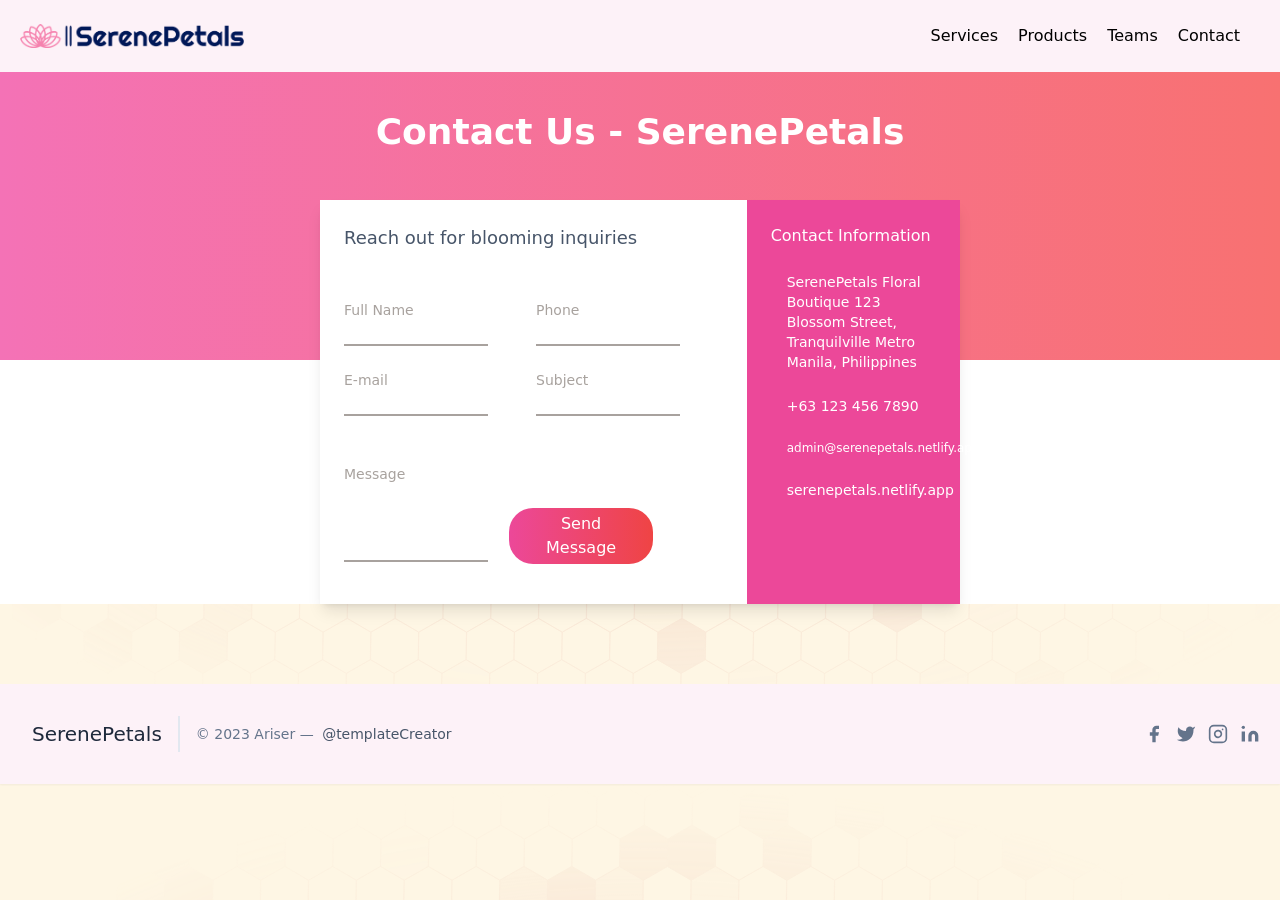
==== commit 8928b9fb: "initial commit" ====
--- a/contact.html
+++ b/contact.html
@@ -3,56 +3,48 @@
   <head>
     <meta charset="UTF-8" />
     <meta name="viewport" content="width=device-width, initial-scale=1.0" />
-    <title>Gelie's Coffee Shop | Contact</title>
+    <title>SerenePetals | Contact</title>
     <link rel="stylesheet" href="css/style.css" />
     <link rel="shortcut icon" href="img/icon.png" type="image/x-icon" />
   </head>
-  <body>
-    <header class="bg-orange-50 shadow-sm">
+  <body class="overflow-x-hidden">
+    <header class="bg-pink-50 shadow-sm">
       <div class="container mx-auto flex justify-between p-5 items-center">
         <div>
           <a
             href="index.html"
-            class="flex font-medium items-center text-gray-900"
+            class="flex font-medium items-center text-slate-900"
           >
             <img src="img/logo.png" class="w-56" />
           </a>
         </div>
 
         <nav
-          class="hidden md:ml-4 md:py-1 md:pl-4 md:border-slate-400 md:flex flex-wrap items-center text-base justify-center"
-        >
-          <a href="services.html" class="mr-5 hover:text-slate-900">Services</a>
-          <a href="products.html" class="mr-5 hover:text-slate-900">Products</a>
-          <a href="teams.html" class="mr-5 hover:text-slate-900">Teams</a>
-          <a href="contact.html" class="mr-5 hover:text-slate-900">Contact</a>
+          class="hidden md:ml-4 md:py-1 md:pl-4 md:flex flex-wrap items-center text-base justify-center"
+        >
+          <a href="services.html" class="mr-5 hover:text-red-900">Services</a>
+          <a href="products.html" class="mr-5 hover:text-red-900">Products</a>
+          <a href="teams.html" class="mr-5 hover:text-red-900">Teams</a>
+          <a href="contact.html" class="mr-5 hover:text-red-900">Contact</a>
         </nav>
-        <button class="block md:hidden hover:bg-slate-300 rounded-xl group">
-          <div class="w-5 my-[3px] h-[3px] bg-slate-800 mb-[2px]"></div>
-          <div class="w-5 my-[3px] h-[3px] bg-slate-800 mb-[2px]"></div>
-          <div class="w-5 my-[3px] h-[3px] bg-slate-800"></div>
+        <button class="block md:hidden hover:bg-red-300 rounded-xl group">
+          <div class="w-5 my-[3px] h-[3px] bg-red-800 mb-[2px]"></div>
+          <div class="w-5 my-[3px] h-[3px] bg-red-800 mb-[2px]"></div>
+          <div class="w-5 my-[3px] h-[3px] bg-red-800"></div>
           <div
-            class="absolute top-0 -right-full opacity-0 h-screen w-[60%] border bg-gray-300 group-focus:right-0 group-focus:opacity-100 transition-all ease-in duration-300"
+            class="absolute top-0 -right-full opacity-0 h-screen w-[60%] border bg-red-200 group-focus:right-0 group-focus:opacity-100 transition-all ease-in duration-200"
           >
             <ul class="flex flex-col items-center text-[18px] pt-[60px]">
-              <li
-                class="hover:bg-gray-200 hover:border border-white py-4 px-6 w-full"
-              >
+              <li class="hover:bg-red-100 py-4 px-6 w-full">
                 <a href="services.html">Services</a>
               </li>
-              <li
-                class="hover:bg-gray-200 hover:border border-white py-4 px-6 w-full"
-              >
+              <li class="hover:bg-red-100 py-4 px-6 w-full">
                 <a href="products.html">Products</a>
               </li>
-              <li
-                class="hover:bg-gray-200 hover:border border-white py-4 px-6 w-full"
-              >
+              <li class="hover:bg-red-100 py-4 px-6 w-full">
                 <a href="teams.html">Teams</a>
               </li>
-              <li
-                class="hover:bg-gray-200 hover:border border-white py-4 px-6 w-full"
-              >
+              <li class="hover:bg-red-100 py-4 px-6 w-full">
                 <a href="contact.html">Contact</a>
               </li>
             </ul>
@@ -62,10 +54,10 @@
     </header>
     <div class="grid md:block">
       <div
-        class="bg-gradient-to-r from-yellow-500 to-orange-500 h-72 flex justify-center w-full"
+        class="bg-gradient-to-r from-pink-400 to-red-400 h-72 flex justify-center w-full"
       >
-        <div class="mt-10 text-white text-4xl font-bold">
-          Get in Touch with Gelie's Coffee Shop
+        <div class="mt-10 text-white text-4xl font-bold text-center">
+          Contact Us - SerenePetals
         </div>
       </div>
       <div class="bg-white h-auto flex justify-center">
@@ -74,7 +66,7 @@
         >
           <form class="w-3/4 lg:w-2/3">
             <div class="text-lg font-medium text-slate-600 m-6">
-              Drop a Message
+              Reach out for blooming inquiries
             </div>
             <div class="flex lg:flex-row flex-col">
               <div class="m-6">
@@ -106,49 +98,49 @@
               />
               <button
                 type="submit"
-                class="m-4 mt-6 pl-4 pt-1 pb-1 pr-4 bg-gradient-to-r from-yellow-500 to-orange-500 rounded-3xl text-white font-medium w-36"
+                class="m-4 mt-6 pl-4 pt-1 pb-1 pr-4 bg-gradient-to-r from-pink-500 to-red-500 rounded-3xl text-white font-medium w-36"
               >
                 Send Message
               </button>
             </div>
           </form>
-          <div class="lg:w-1/3 bg-orange-500">
+          <div class="lg:w-1/3 bg-pink-500">
             <div class="text-white m-6 font-medium">Contact Information</div>
             <div class="text-white m-6 text-sm flex">
               <ion-icon name="location-sharp" class="m-2"></ion-icon>
               <div>
-                Gelie's Coffee Shop 123 Brew Lane Café City, CO 98765 United
-                States
+                SerenePetals Floral Boutique 123 Blossom Street, Tranquilville
+                Metro Manila, Philippines
               </div>
             </div>
             <div class="text-white m-6 text-sm flex">
               <ion-icon name="call-outline" class="m-2"></ion-icon>
-              <div>+1 987-6543-210</div>
-            </div>
-            <div class="text-white m-6 text-sm flex">
+              <div>+63 123 456 7890</div>
+            </div>
+            <div class="text-white m-6 text-xs flex">
               <ion-icon name="mail-outline" class="m-2"></ion-icon>
-              <div>admin@geliescoffeeshop.org</div>
+              <div>admin@serenepetals.netlify.app</div>
             </div>
             <div class="text-white m-6 text-sm flex">
               <ion-icon name="globe-outline" class="m-2"></ion-icon>
-              <div>geliescoffeeshop.netlify.app</div>
+              <div><a href="">serenepetals.netlify.app</a></div>
             </div>
           </div>
         </div>
       </div>
     </div>
 
-    <footer class="text-slate-600 body-font bg-orange-50">
+    <footer class="text-slate-600 body-font bg-pink-50 shadow-sm">
       <div
-        class="container px-5 py-8 mx-auto flex items-center sm:flex-row flex-col"
+        class="container px-5 py-8 md:mt-20 mx-auto flex items-center sm:flex-row flex-col"
       >
         <a
-          class="flex title-font font-medium items-center md:justify-start justify-center text-gray-900"
-        >
-          <span class="ml-3 text-xl">Gellie's Coffee Shop</span>
+          class="flex title-font font-medium items-center md:justify-start justify-center text-slate-800"
+        >
+          <span class="ml-3 text-xl">SerenePetals</span>
         </a>
         <p
-          class="text-sm text-slate-500 sm:ml-4 sm:pl-4 sm:border-l-2 sm:border-gray-200 sm:py-2 sm:mt-0 mt-4"
+          class="text-sm text-slate-500 sm:ml-4 sm:pl-4 sm:border-l-2 sm:border-slate-200 sm:py-2 sm:mt-0 mt-4"
         >
           © 2023 Ariser —
           <a
@@ -161,7 +153,7 @@
         <span
           class="inline-flex sm:ml-auto sm:mt-0 mt-4 justify-center sm:justify-start"
         >
-          <a class="text-gray-500">
+          <a class="text-slate-500">
             <svg
               fill="currentColor"
               stroke-linecap="round"
@@ -175,7 +167,7 @@
               ></path>
             </svg>
           </a>
-          <a class="ml-3 text-gray-500">
+          <a class="ml-3 text-slate-500">
             <svg
               fill="currentColor"
               stroke-linecap="round"
@@ -189,7 +181,7 @@
               ></path>
             </svg>
           </a>
-          <a class="ml-3 text-gray-500">
+          <a class="ml-3 text-slate-500">
             <svg
               fill="none"
               stroke="currentColor"
@@ -205,7 +197,7 @@
               ></path>
             </svg>
           </a>
-          <a class="ml-3 text-gray-500">
+          <a class="ml-3 text-slate-500">
             <svg
               fill="currentColor"
               stroke="currentColor"
--- a/css/style.css
+++ b/css/style.css
@@ -584,10 +584,6 @@
   top: 0px;
 }
 
-.z-40 {
-  z-index: 40;
-}
-
 .order-first {
   order: -9999;
 }
@@ -623,11 +619,6 @@
   margin-bottom: 3px;
 }
 
-.my-6 {
-  margin-top: 1.5rem;
-  margin-bottom: 1.5rem;
-}
-
 .-mt-40 {
   margin-top: -10rem;
 }
@@ -814,10 +805,6 @@
 
 .justify-between {
   justify-content: space-between;
-}
-
-.gap-2 {
-  gap: 0.5rem;
 }
 
 .space-x-4 > :not([hidden]) ~ :not([hidden]) {
@@ -826,38 +813,30 @@
   margin-left: calc(1rem * calc(1 - var(--tw-space-x-reverse)));
 }
 
+.space-x-6 > :not([hidden]) ~ :not([hidden]) {
+  --tw-space-x-reverse: 0;
+  margin-right: calc(1.5rem * var(--tw-space-x-reverse));
+  margin-left: calc(1.5rem * calc(1 - var(--tw-space-x-reverse)));
+}
+
 .space-y-2 > :not([hidden]) ~ :not([hidden]) {
   --tw-space-y-reverse: 0;
   margin-top: calc(0.5rem * calc(1 - var(--tw-space-y-reverse)));
   margin-bottom: calc(0.5rem * var(--tw-space-y-reverse));
 }
 
-.space-x-2 > :not([hidden]) ~ :not([hidden]) {
-  --tw-space-x-reverse: 0;
-  margin-right: calc(0.5rem * var(--tw-space-x-reverse));
-  margin-left: calc(0.5rem * calc(1 - var(--tw-space-x-reverse)));
-}
-
 .space-y-4 > :not([hidden]) ~ :not([hidden]) {
   --tw-space-y-reverse: 0;
   margin-top: calc(1rem * calc(1 - var(--tw-space-y-reverse)));
   margin-bottom: calc(1rem * var(--tw-space-y-reverse));
 }
 
-.space-x-0 > :not([hidden]) ~ :not([hidden]) {
-  --tw-space-x-reverse: 0;
-  margin-right: calc(0px * var(--tw-space-x-reverse));
-  margin-left: calc(0px * calc(1 - var(--tw-space-x-reverse)));
-}
-
-.space-x-6 > :not([hidden]) ~ :not([hidden]) {
-  --tw-space-x-reverse: 0;
-  margin-right: calc(1.5rem * var(--tw-space-x-reverse));
-  margin-left: calc(1.5rem * calc(1 - var(--tw-space-x-reverse)));
-}
-
 .overflow-hidden {
   overflow: hidden;
+}
+
+.overflow-x-hidden {
+  overflow-x: hidden;
 }
 
 .rounded {
@@ -910,9 +889,14 @@
   border-color: rgb(168 162 158 / var(--tw-border-opacity));
 }
 
-.border-white {
-  --tw-border-opacity: 1;
-  border-color: rgb(255 255 255 / var(--tw-border-opacity));
+.bg-cyan-400 {
+  --tw-bg-opacity: 1;
+  background-color: rgb(34 211 238 / var(--tw-bg-opacity));
+}
+
+.bg-cyan-500 {
+  --tw-bg-opacity: 1;
+  background-color: rgb(6 182 212 / var(--tw-bg-opacity));
 }
 
 .bg-gray-200 {
@@ -920,34 +904,34 @@
   background-color: rgb(229 231 235 / var(--tw-bg-opacity));
 }
 
-.bg-gray-300 {
-  --tw-bg-opacity: 1;
-  background-color: rgb(209 213 219 / var(--tw-bg-opacity));
-}
-
-.bg-green-500 {
-  --tw-bg-opacity: 1;
-  background-color: rgb(34 197 94 / var(--tw-bg-opacity));
-}
-
 .bg-orange-50 {
   --tw-bg-opacity: 1;
   background-color: rgb(255 247 237 / var(--tw-bg-opacity));
 }
 
+.bg-pink-50 {
+  --tw-bg-opacity: 1;
+  background-color: rgb(253 242 248 / var(--tw-bg-opacity));
+}
+
+.bg-pink-500 {
+  --tw-bg-opacity: 1;
+  background-color: rgb(236 72 153 / var(--tw-bg-opacity));
+}
+
 .bg-purple-100 {
   --tw-bg-opacity: 1;
   background-color: rgb(243 232 255 / var(--tw-bg-opacity));
 }
 
-.bg-red-100 {
+.bg-red-200 {
   --tw-bg-opacity: 1;
-  background-color: rgb(254 226 226 / var(--tw-bg-opacity));
-}
-
-.bg-slate-800 {
+  background-color: rgb(254 202 202 / var(--tw-bg-opacity));
+}
+
+.bg-red-800 {
   --tw-bg-opacity: 1;
-  background-color: rgb(30 41 59 / var(--tw-bg-opacity));
+  background-color: rgb(153 27 27 / var(--tw-bg-opacity));
 }
 
 .bg-white {
@@ -955,38 +939,33 @@
   background-color: rgb(255 255 255 / var(--tw-bg-opacity));
 }
 
-.bg-yellow-400 {
+.bg-red-50 {
   --tw-bg-opacity: 1;
-  background-color: rgb(250 204 21 / var(--tw-bg-opacity));
-}
-
-.bg-orange-500 {
-  --tw-bg-opacity: 1;
-  background-color: rgb(249 115 22 / var(--tw-bg-opacity));
+  background-color: rgb(254 242 242 / var(--tw-bg-opacity));
 }
 
 .bg-gradient-to-r {
   background-image: linear-gradient(to right, var(--tw-gradient-stops));
 }
 
-.from-cyan-500 {
-  --tw-gradient-from: #06b6d4 var(--tw-gradient-from-position);
-  --tw-gradient-to: rgb(6 182 212 / 0) var(--tw-gradient-to-position);
+.from-pink-400 {
+  --tw-gradient-from: #f472b6 var(--tw-gradient-from-position);
+  --tw-gradient-to: rgb(244 114 182 / 0) var(--tw-gradient-to-position);
   --tw-gradient-stops: var(--tw-gradient-from), var(--tw-gradient-to);
 }
 
-.from-yellow-500 {
-  --tw-gradient-from: #eab308 var(--tw-gradient-from-position);
-  --tw-gradient-to: rgb(234 179 8 / 0) var(--tw-gradient-to-position);
+.from-pink-500 {
+  --tw-gradient-from: #ec4899 var(--tw-gradient-from-position);
+  --tw-gradient-to: rgb(236 72 153 / 0) var(--tw-gradient-to-position);
   --tw-gradient-stops: var(--tw-gradient-from), var(--tw-gradient-to);
 }
 
-.to-blue-500 {
-  --tw-gradient-to: #3b82f6 var(--tw-gradient-to-position);
-}
-
-.to-orange-500 {
-  --tw-gradient-to: #f97316 var(--tw-gradient-to-position);
+.to-red-400 {
+  --tw-gradient-to: #f87171 var(--tw-gradient-to-position);
+}
+
+.to-red-500 {
+  --tw-gradient-to: #ef4444 var(--tw-gradient-to-position);
 }
 
 .object-cover {
@@ -1024,6 +1003,11 @@
   padding: 1.5rem;
 }
 
+.px-10 {
+  padding-left: 2.5rem;
+  padding-right: 2.5rem;
+}
+
 .px-5 {
   padding-left: 1.25rem;
   padding-right: 1.25rem;
@@ -1064,16 +1048,6 @@
   padding-bottom: 2rem;
 }
 
-.px-10 {
-  padding-left: 2.5rem;
-  padding-right: 2.5rem;
-}
-
-.px-2 {
-  padding-left: 0.5rem;
-  padding-right: 0.5rem;
-}
-
 .pb-1 {
   padding-bottom: 0.25rem;
 }
@@ -1148,6 +1122,11 @@
   line-height: 1.75rem;
 }
 
+.text-xs {
+  font-size: 0.75rem;
+  line-height: 1rem;
+}
+
 .font-bold {
   font-weight: 700;
 }
@@ -1162,11 +1141,6 @@
 
 .leading-relaxed {
   line-height: 1.625;
-}
-
-.text-blue-600 {
-  --tw-text-opacity: 1;
-  color: rgb(37 99 235 / var(--tw-text-opacity));
 }
 
 .text-gray-500 {
@@ -1214,11 +1188,6 @@
   color: rgb(168 162 158 / var(--tw-text-opacity));
 }
 
-.text-stone-500 {
-  --tw-text-opacity: 1;
-  color: rgb(120 113 108 / var(--tw-text-opacity));
-}
-
 .text-stone-600 {
   --tw-text-opacity: 1;
   color: rgb(87 83 78 / var(--tw-text-opacity));
@@ -1227,11 +1196,6 @@
 .text-white {
   --tw-text-opacity: 1;
   color: rgb(255 255 255 / var(--tw-text-opacity));
-}
-
-.text-orange-600 {
-  --tw-text-opacity: 1;
-  color: rgb(234 88 12 / var(--tw-text-opacity));
 }
 
 .opacity-0 {
@@ -1250,6 +1214,11 @@
   box-shadow: var(--tw-ring-offset-shadow, 0 0 #0000), var(--tw-ring-shadow, 0 0 #0000), var(--tw-shadow);
 }
 
+.shadow-pink-100 {
+  --tw-shadow-color: #fce7f3;
+  --tw-shadow: var(--tw-shadow-colored);
+}
+
 .outline-none {
   outline: 2px solid transparent;
   outline-offset: 2px;
@@ -1265,8 +1234,8 @@
   transition-duration: 150ms;
 }
 
-.duration-300 {
-  transition-duration: 300ms;
+.duration-200 {
+  transition-duration: 200ms;
 }
 
 .ease-in {
@@ -1274,12 +1243,12 @@
 }
 
 body {
-  background-color: #f9f4ef;
-  opacity: 1;
-  background-image: radial-gradient(#716040 2px, transparent 2px),
-    radial-gradient(#716040 2px, #f9f4ef 2px);
-  background-size: 80px 80px;
-  background-position: 0 0, 40px 40px;
+  width: 100%;
+  height: 100%;
+  background-size: cover;
+  background-position: center center;
+  background-repeat: repeat;
+  background-image: url("data:image/svg+xml;utf8,%3Csvg viewBox=%220 0 2000 1000%22 xmlns=%22http:%2F%2Fwww.w3.org%2F2000%2Fsvg%22%3E%3Cmask id=%22b%22 x=%220%22 y=%220%22 width=%222000%22 height=%221000%22%3E%3Cpath fill=%22url(%23a)%22 d=%22M0 0h2000v1000H0z%22%2F%3E%3C%2Fmask%3E%3Cpath fill=%22%23fef6e4%22 d=%22M0 0h2000v1000H0z%22%2F%3E%3Cg style=%22transform-origin:center center%22 mask=%22url(%23b)%22%3E%3Cpath stroke=%22%23f3d2c1%22 stroke-width=%222.4%22 fill=%22%23f3d2c107%22 d=%22m86.603 0 86.602 50v100l-86.602 50L0 150V50Z%22 transform=%22matrix(.35057 0 -.00612 .35057 30.5 0)%22%2F%3E%3Cpath stroke=%22%23f3d2c1%22 stroke-width=%222.4%22 fill=%22none%22 d=%22m86.603 0 86.602 50v100l-86.602 50L0 150V50Z%22 transform=%22matrix(.35057 0 -.00612 .35057 91.5 0)%22%2F%3E%3Cpath stroke=%22%23f3d2c1%22 stroke-width=%222.4%22 fill=%22none%22 d=%22m86.603 0 86.602 50v100l-86.602 50L0 150V50Z%22 transform=%22matrix(.35057 0 -.00612 .35057 152.5 0)%22%2F%3E%3Cpath stroke=%22%23f3d2c1%22 stroke-width=%222.4%22 fill=%22none%22 d=%22m86.603 0 86.602 50v100l-86.602 50L0 150V50Z%22 transform=%22matrix(.35057 0 -.00612 .35057 213.5 0)%22%2F%3E%3Cpath stroke=%22%23f3d2c1%22 stroke-width=%222.4%22 fill=%22none%22 d=%22m86.603 0 86.602 50v100l-86.602 50L0 150V50Z%22 transform=%22matrix(.35057 0 -.00612 .35057 274.5 0)%22%2F%3E%3Cpath stroke=%22%23f3d2c1%22 stroke-width=%222.4%22 fill=%22none%22 d=%22m86.603 0 86.602 50v100l-86.602 50L0 150V50Z%22 transform=%22matrix(.35057 0 -.00612 .35057 335.5 0)%22%2F%3E%3Cpath stroke=%22%23f3d2c1%22 stroke-width=%222.4%22 fill=%22none%22 d=%22m86.603 0 86.602 50v100l-86.602 50L0 150V50Z%22 transform=%22matrix(.35057 0 -.00612 .35057 396.5 0)%22%2F%3E%3Cpath stroke=%22%23f3d2c1%22 stroke-width=%222.4%22 fill=%22%23f3d2c1f7%22 d=%22m86.603 0 86.602 50v100l-86.602 50L0 150V50Z%22 transform=%22matrix(.35057 0 -.00612 .35057 457.5 0)%22%2F%3E%3Cpath stroke=%22%23f3d2c1%22 stroke-width=%222.4%22 fill=%22none%22 d=%22m86.603 0 86.602 50v100l-86.602 50L0 150V50Z%22 transform=%22matrix(.35057 0 -.00612 .35057 518.5 0)%22%2F%3E%3Cpath stroke=%22%23f3d2c1%22 stroke-width=%222.4%22 fill=%22none%22 d=%22m86.603 0 86.602 50v100l-86.602 50L0 150V50Z%22 transform=%22matrix(.35057 0 -.00612 .35057 579.5 0)%22%2F%3E%3Cpath stroke=%22%23f3d2c1%22 stroke-width=%222.4%22 fill=%22none%22 d=%22m86.603 0 86.602 50v100l-86.602 50L0 150V50Z%22 transform=%22matrix(.35057 0 -.00612 .35057 640.5 0)%22%2F%3E%3Cpath stroke=%22%23f3d2c1%22 stroke-width=%222.4%22 fill=%22none%22 d=%22m86.603 0 86.602 50v100l-86.602 50L0 150V50Z%22 transform=%22matrix(.35057 0 -.00612 .35057 701.5 0)%22%2F%3E%3Cpath stroke=%22%23f3d2c1%22 stroke-width=%222.4%22 fill=%22none%22 d=%22m86.603 0 86.602 50v100l-86.602 50L0 150V50Z%22 transform=%22matrix(.35057 0 -.00612 .35057 762.5 0)%22%2F%3E%3Cpath stroke=%22%23f3d2c1%22 stroke-width=%222.4%22 fill=%22none%22 d=%22m86.603 0 86.602 50v100l-86.602 50L0 150V50Z%22 transform=%22matrix(.35057 0 -.00612 .35057 823.5 0)%22%2F%3E%3Cpath stroke=%22%23f3d2c1%22 stroke-width=%222.4%22 fill=%22none%22 d=%22m86.603 0 86.602 50v100l-86.602 50L0 150V50Z%22 transform=%22matrix(.35057 0 -.00612 .35057 884.5 0)%22%2F%3E%3Cpath stroke=%22%23f3d2c1%22 stroke-width=%222.4%22 fill=%22none%22 d=%22m86.603 0 86.602 50v100l-86.602 50L0 150V50Z%22 transform=%22matrix(.35057 0 -.00612 .35057 945.5 0)%22%2F%3E%3Cpath stroke=%22%23f3d2c1%22 stroke-width=%222.4%22 fill=%22none%22 d=%22m86.603 0 86.602 50v100l-86.602 50L0 150V50Z%22 transform=%22matrix(.35057 0 -.00612 .35057 1006.5 0)%22%2F%3E%3Cpath stroke=%22%23f3d2c1%22 stroke-width=%222.4%22 fill=%22none%22 d=%22m86.603 0 86.602 50v100l-86.602 50L0 150V50Z%22 transform=%22matrix(.35057 0 -.00612 .35057 1067.5 0)%22%2F%3E%3Cpath stroke=%22%23f3d2c1%22 stroke-width=%222.4%22 fill=%22%23f3d2c1b7%22 d=%22m86.603 0 86.602 50v100l-86.602 50L0 150V50Z%22 transform=%22matrix(.35057 0 -.00612 .35057 1128.5 0)%22%2F%3E%3Cpath stroke=%22%23f3d2c1%22 stroke-width=%222.4%22 fill=%22none%22 d=%22m86.603 0 86.602 50v100l-86.602 50L0 150V50Z%22 transform=%22matrix(.35057 0 -.00612 .35057 1189.5 0)%22%2F%3E%3Cpath stroke=%22%23f3d2c1%22 stroke-width=%222.4%22 fill=%22%23f3d2c19b%22 d=%22m86.603 0 86.602 50v100l-86.602 50L0 150V50Z%22 transform=%22matrix(.35057 0 -.00612 .35057 1250.5 0)%22%2F%3E%3Cpath stroke=%22%23f3d2c1%22 stroke-width=%222.4%22 fill=%22none%22 d=%22m86.603 0 86.602 50v100l-86.602 50L0 150V50Z%22 transform=%22matrix(.35057 0 -.00612 .35057 1311.5 0)%22%2F%3E%3Cpath stroke=%22%23f3d2c1%22 stroke-width=%222.4%22 fill=%22%23f3d2c1ce%22 d=%22m86.603 0 86.602 50v100l-86.602 50L0 150V50Z%22 transform=%22matrix(.35057 0 -.00612 .35057 1372.5 0)%22%2F%3E%3Cpath stroke=%22%23f3d2c1%22 stroke-width=%222.4%22 fill=%22none%22 d=%22m86.603 0 86.602 50v100l-86.602 50L0 150V50Z%22 transform=%22matrix(.35057 0 -.00612 .35057 1433.5 0)%22%2F%3E%3Cpath stroke=%22%23f3d2c1%22 stroke-width=%222.4%22 fill=%22%23f3d2c1b6%22 d=%22m86.603 0 86.602 50v100l-86.602 50L0 150V50Z%22 transform=%22matrix(.35057 0 -.00612 .35057 1494.5 0)%22%2F%3E%3Cpath stroke=%22%23f3d2c1%22 stroke-width=%222.4%22 fill=%22none%22 d=%22m86.603 0 86.602 50v100l-86.602 50L0 150V50Z%22 transform=%22matrix(.35057 0 -.00612 .35057 1555.5 0)%22%2F%3E%3Cpath stroke=%22%23f3d2c1%22 stroke-width=%222.4%22 fill=%22%23f3d2c164%22 d=%22m86.603 0 86.602 50v100l-86.602 50L0 150V50Z%22 transform=%22matrix(.35057 0 -.00612 .35057 1616.5 0)%22%2F%3E%3Cpath stroke=%22%23f3d2c1%22 stroke-width=%222.4%22 fill=%22%23f3d2c103%22 d=%22m86.603 0 86.602 50v100l-86.602 50L0 150V50Z%22 transform=%22matrix(.35057 0 -.00612 .35057 1677.5 0)%22%2F%3E%3Cpath stroke=%22%23f3d2c1%22 stroke-width=%222.4%22 fill=%22none%22 d=%22m86.603 0 86.602 50v100l-86.602 50L0 150V50Z%22 transform=%22matrix(.35057 0 -.00612 .35057 1738.5 0)%22%2F%3E%3Cpath stroke=%22%23f3d2c1%22 stroke-width=%222.4%22 fill=%22%23f3d2c102%22 d=%22m86.603 0 86.602 50v100l-86.602 50L0 150V50Z%22 transform=%22matrix(.35057 0 -.00612 .35057 1799.5 0)%22%2F%3E%3Cpath stroke=%22%23f3d2c1%22 stroke-width=%222.4%22 fill=%22none%22 d=%22m86.603 0 86.602 50v100l-86.602 50L0 150V50Z%22 transform=%22matrix(.35057 0 -.00612 .35057 1860.5 0)%22%2F%3E%3Cpath stroke=%22%23f3d2c1%22 stroke-width=%222.4%22 fill=%22none%22 d=%22m86.603 0 86.602 50v100l-86.602 50L0 150V50Z%22 transform=%22matrix(.35057 0 -.00612 .35057 1921.5 0)%22%2F%3E%3Cpath stroke=%22%23f3d2c1%22 stroke-width=%222.4%22 fill=%22%23f3d2c189%22 d=%22m86.603 0 86.602 50v100l-86.602 50L0 150V50Z%22 transform=%22matrix(.35057 0 -.00612 .35057 1982.5 0)%22%2F%3E%3Cpath stroke=%22%23f3d2c1%22 stroke-width=%222.4%22 fill=%22none%22 d=%22m86.603 0 86.602 50v100l-86.602 50L0 150V50Z%22 transform=%22matrix(.35057 0 -.00612 .35057 -.918 52.586)%22%2F%3E%3Cpath stroke=%22%23f3d2c1%22 stroke-width=%222.4%22 fill=%22%23f3d2c10d%22 d=%22m86.603 0 86.602 50v100l-86.602 50L0 150V50Z%22 transform=%22matrix(.35057 0 -.00612 .35057 60.082 52.586)%22%2F%3E%3Cpath stroke=%22%23f3d2c1%22 stroke-width=%222.4%22 fill=%22none%22 d=%22m86.603 0 86.602 50v100l-86.602 50L0 150V50Z%22 transform=%22matrix(.35057 0 -.00612 .35057 121.082 52.586)%22%2F%3E%3Cpath stroke=%22%23f3d2c1%22 stroke-width=%222.4%22 fill=%22none%22 d=%22m86.603 0 86.602 50v100l-86.602 50L0 150V50Z%22 transform=%22matrix(.35057 0 -.00612 .35057 182.082 52.586)%22%2F%3E%3Cpath stroke=%22%23f3d2c1%22 stroke-width=%222.4%22 fill=%22none%22 d=%22m86.603 0 86.602 50v100l-86.602 50L0 150V50Z%22 transform=%22matrix(.35057 0 -.00612 .35057 243.082 52.586)%22%2F%3E%3Cpath stroke=%22%23f3d2c1%22 stroke-width=%222.4%22 fill=%22none%22 d=%22m86.603 0 86.602 50v100l-86.602 50L0 150V50Z%22 transform=%22matrix(.35057 0 -.00612 .35057 304.082 52.586)%22%2F%3E%3Cpath stroke=%22%23f3d2c1%22 stroke-width=%222.4%22 fill=%22%23f3d2c1d5%22 d=%22m86.603 0 86.602 50v100l-86.602 50L0 150V50Z%22 transform=%22matrix(.35057 0 -.00612 .35057 365.082 52.586)%22%2F%3E%3Cpath stroke=%22%23f3d2c1%22 stroke-width=%222.4%22 fill=%22none%22 d=%22m86.603 0 86.602 50v100l-86.602 50L0 150V50Z%22 transform=%22matrix(.35057 0 -.00612 .35057 426.082 52.586)%22%2F%3E%3Cpath stroke=%22%23f3d2c1%22 stroke-width=%222.4%22 fill=%22%23f3d2c12f%22 d=%22m86.603 0 86.602 50v100l-86.602 50L0 150V50Z%22 transform=%22matrix(.35057 0 -.00612 .35057 487.082 52.586)%22%2F%3E%3Cpath stroke=%22%23f3d2c1%22 stroke-width=%222.4%22 fill=%22none%22 d=%22m86.603 0 86.602 50v100l-86.602 50L0 150V50Z%22 transform=%22matrix(.35057 0 -.00612 .35057 548.082 52.586)%22%2F%3E%3Cpath stroke=%22%23f3d2c1%22 stroke-width=%222.4%22 fill=%22none%22 d=%22m86.603 0 86.602 50v100l-86.602 50L0 150V50Z%22 transform=%22matrix(.35057 0 -.00612 .35057 609.082 52.586)%22%2F%3E%3Cpath stroke=%22%23f3d2c1%22 stroke-width=%222.4%22 fill=%22%23f3d2c11e%22 d=%22m86.603 0 86.602 50v100l-86.602 50L0 150V50Z%22 transform=%22matrix(.35057 0 -.00612 .35057 670.082 52.586)%22%2F%3E%3Cpath stroke=%22%23f3d2c1%22 stroke-width=%222.4%22 fill=%22none%22 d=%22m86.603 0 86.602 50v100l-86.602 50L0 150V50Z%22 transform=%22matrix(.35057 0 -.00612 .35057 731.082 52.586)%22%2F%3E%3Cpath stroke=%22%23f3d2c1%22 stroke-width=%222.4%22 fill=%22none%22 d=%22m86.603 0 86.602 50v100l-86.602 50L0 150V50Z%22 transform=%22matrix(.35057 0 -.00612 .35057 792.082 52.586)%22%2F%3E%3Cpath stroke=%22%23f3d2c1%22 stroke-width=%222.4%22 fill=%22none%22 d=%22m86.603 0 86.602 50v100l-86.602 50L0 150V50Z%22 transform=%22matrix(.35057 0 -.00612 .35057 853.082 52.586)%22%2F%3E%3Cpath stroke=%22%23f3d2c1%22 stroke-width=%222.4%22 fill=%22none%22 d=%22m86.603 0 86.602 50v100l-86.602 50L0 150V50Z%22 transform=%22matrix(.35057 0 -.00612 .35057 914.082 52.586)%22%2F%3E%3Cpath stroke=%22%23f3d2c1%22 stroke-width=%222.4%22 fill=%22%23f3d2c1dd%22 d=%22m86.603 0 86.602 50v100l-86.602 50L0 150V50Z%22 transform=%22matrix(.35057 0 -.00612 .35057 975.082 52.586)%22%2F%3E%3Cpath stroke=%22%23f3d2c1%22 stroke-width=%222.4%22 fill=%22%23f3d2c1ee%22 d=%22m86.603 0 86.602 50v100l-86.602 50L0 150V50Z%22 transform=%22matrix(.35057 0 -.00612 .35057 1036.082 52.586)%22%2F%3E%3Cpath stroke=%22%23f3d2c1%22 stroke-width=%222.4%22 fill=%22none%22 d=%22m86.603 0 86.602 50v100l-86.602 50L0 150V50Z%22 transform=%22matrix(.35057 0 -.00612 .35057 1097.082 52.586)%22%2F%3E%3Cpath stroke=%22%23f3d2c1%22 stroke-width=%222.4%22 fill=%22%23f3d2c1ca%22 d=%22m86.603 0 86.602 50v100l-86.602 50L0 150V50Z%22 transform=%22matrix(.35057 0 -.00612 .35057 1158.082 52.586)%22%2F%3E%3Cpath stroke=%22%23f3d2c1%22 stroke-width=%222.4%22 fill=%22none%22 d=%22m86.603 0 86.602 50v100l-86.602 50L0 150V50Z%22 transform=%22matrix(.35057 0 -.00612 .35057 1219.082 52.586)%22%2F%3E%3Cpath stroke=%22%23f3d2c1%22 stroke-width=%222.4%22 fill=%22none%22 d=%22m86.603 0 86.602 50v100l-86.602 50L0 150V50Z%22 transform=%22matrix(.35057 0 -.00612 .35057 1280.082 52.586)%22%2F%3E%3Cpath stroke=%22%23f3d2c1%22 stroke-width=%222.4%22 fill=%22none%22 d=%22m86.603 0 86.602 50v100l-86.602 50L0 150V50Z%22 transform=%22matrix(.35057 0 -.00612 .35057 1341.082 52.586)%22%2F%3E%3Cpath stroke=%22%23f3d2c1%22 stroke-width=%222.4%22 fill=%22none%22 d=%22m86.603 0 86.602 50v100l-86.602 50L0 150V50Z%22 transform=%22matrix(.35057 0 -.00612 .35057 1402.082 52.586)%22%2F%3E%3Cpath stroke=%22%23f3d2c1%22 stroke-width=%222.4%22 fill=%22%23f3d2c196%22 d=%22m86.603 0 86.602 50v100l-86.602 50L0 150V50Z%22 transform=%22matrix(.35057 0 -.00612 .35057 1463.082 52.586)%22%2F%3E%3Cpath stroke=%22%23f3d2c1%22 stroke-width=%222.4%22 fill=%22%23f3d2c161%22 d=%22m86.603 0 86.602 50v100l-86.602 50L0 150V50Z%22 transform=%22matrix(.35057 0 -.00612 .35057 1524.082 52.586)%22%2F%3E%3Cpath stroke=%22%23f3d2c1%22 stroke-width=%222.4%22 fill=%22%23f3d2c13e%22 d=%22m86.603 0 86.602 50v100l-86.602 50L0 150V50Z%22 transform=%22matrix(.35057 0 -.00612 .35057 1585.082 52.586)%22%2F%3E%3Cpath stroke=%22%23f3d2c1%22 stroke-width=%222.4%22 fill=%22none%22 d=%22m86.603 0 86.602 50v100l-86.602 50L0 150V50Z%22 transform=%22matrix(.35057 0 -.00612 .35057 1646.082 52.586)%22%2F%3E%3Cpath stroke=%22%23f3d2c1%22 stroke-width=%222.4%22 fill=%22%23f3d2c179%22 d=%22m86.603 0 86.602 50v100l-86.602 50L0 150V50Z%22 transform=%22matrix(.35057 0 -.00612 .35057 1707.082 52.586)%22%2F%3E%3Cpath stroke=%22%23f3d2c1%22 stroke-width=%222.4%22 fill=%22none%22 d=%22m86.603 0 86.602 50v100l-86.602 50L0 150V50Z%22 transform=%22matrix(.35057 0 -.00612 .35057 1768.082 52.586)%22%2F%3E%3Cpath stroke=%22%23f3d2c1%22 stroke-width=%222.4%22 fill=%22none%22 d=%22m86.603 0 86.602 50v100l-86.602 50L0 150V50Z%22 transform=%22matrix(.35057 0 -.00612 .35057 1829.082 52.586)%22%2F%3E%3Cpath stroke=%22%23f3d2c1%22 stroke-width=%222.4%22 fill=%22none%22 d=%22m86.603 0 86.602 50v100l-86.602 50L0 150V50Z%22 transform=%22matrix(.35057 0 -.00612 .35057 1890.082 52.586)%22%2F%3E%3Cpath stroke=%22%23f3d2c1%22 stroke-width=%222.4%22 fill=%22none%22 d=%22m86.603 0 86.602 50v100l-86.602 50L0 150V50Z%22 transform=%22matrix(.35057 0 -.00612 .35057 1951.082 52.586)%22%2F%3E%3Cpath stroke=%22%23f3d2c1%22 stroke-width=%222.4%22 fill=%22none%22 d=%22m86.603 0 86.602 50v100l-86.602 50L0 150V50Z%22 transform=%22matrix(.35057 0 -.00612 .35057 28.664 105.172)%22%2F%3E%3Cpath stroke=%22%23f3d2c1%22 stroke-width=%222.4%22 fill=%22none%22 d=%22m86.603 0 86.602 50v100l-86.602 50L0 150V50Z%22 transform=%22matrix(.35057 0 -.00612 .35057 89.664 105.172)%22%2F%3E%3Cpath stroke=%22%23f3d2c1%22 stroke-width=%222.4%22 fill=%22none%22 d=%22m86.603 0 86.602 50v100l-86.602 50L0 150V50Z%22 transform=%22matrix(.35057 0 -.00612 .35057 150.664 105.172)%22%2F%3E%3Cpath stroke=%22%23f3d2c1%22 stroke-width=%222.4%22 fill=%22none%22 d=%22m86.603 0 86.602 50v100l-86.602 50L0 150V50Z%22 transform=%22matrix(.35057 0 -.00612 .35057 211.664 105.172)%22%2F%3E%3Cpath stroke=%22%23f3d2c1%22 stroke-width=%222.4%22 fill=%22none%22 d=%22m86.603 0 86.602 50v100l-86.602 50L0 150V50Z%22 transform=%22matrix(.35057 0 -.00612 .35057 272.664 105.172)%22%2F%3E%3Cpath stroke=%22%23f3d2c1%22 stroke-width=%222.4%22 fill=%22%23f3d2c19e%22 d=%22m86.603 0 86.602 50v100l-86.602 50L0 150V50Z%22 transform=%22matrix(.35057 0 -.00612 .35057 333.664 105.172)%22%2F%3E%3Cpath stroke=%22%23f3d2c1%22 stroke-width=%222.4%22 fill=%22%23f3d2c1fe%22 d=%22m86.603 0 86.602 50v100l-86.602 50L0 150V50Z%22 transform=%22matrix(.35057 0 -.00612 .35057 394.664 105.172)%22%2F%3E%3Cpath stroke=%22%23f3d2c1%22 stroke-width=%222.4%22 fill=%22none%22 d=%22m86.603 0 86.602 50v100l-86.602 50L0 150V50Z%22 transform=%22matrix(.35057 0 -.00612 .35057 455.664 105.172)%22%2F%3E%3Cpath stroke=%22%23f3d2c1%22 stroke-width=%222.4%22 fill=%22none%22 d=%22m86.603 0 86.602 50v100l-86.602 50L0 150V50Z%22 transform=%22matrix(.35057 0 -.00612 .35057 516.664 105.172)%22%2F%3E%3Cpath stroke=%22%23f3d2c1%22 stroke-width=%222.4%22 fill=%22none%22 d=%22m86.603 0 86.602 50v100l-86.602 50L0 150V50Z%22 transform=%22matrix(.35057 0 -.00612 .35057 577.664 105.172)%22%2F%3E%3Cpath stroke=%22%23f3d2c1%22 stroke-width=%222.4%22 fill=%22none%22 d=%22m86.603 0 86.602 50v100l-86.602 50L0 150V50Z%22 transform=%22matrix(.35057 0 -.00612 .35057 638.664 105.172)%22%2F%3E%3Cpath stroke=%22%23f3d2c1%22 stroke-width=%222.4%22 fill=%22none%22 d=%22m86.603 0 86.602 50v100l-86.602 50L0 150V50Z%22 transform=%22matrix(.35057 0 -.00612 .35057 699.664 105.172)%22%2F%3E%3Cpath stroke=%22%23f3d2c1%22 stroke-width=%222.4%22 fill=%22none%22 d=%22m86.603 0 86.602 50v100l-86.602 50L0 150V50Z%22 transform=%22matrix(.35057 0 -.00612 .35057 760.664 105.172)%22%2F%3E%3Cpath stroke=%22%23f3d2c1%22 stroke-width=%222.4%22 fill=%22%23f3d2c184%22 d=%22m86.603 0 86.602 50v100l-86.602 50L0 150V50Z%22 transform=%22matrix(.35057 0 -.00612 .35057 821.664 105.172)%22%2F%3E%3Cpath stroke=%22%23f3d2c1%22 stroke-width=%222.4%22 fill=%22%23f3d2c1e6%22 d=%22m86.603 0 86.602 50v100l-86.602 50L0 150V50Z%22 transform=%22matrix(.35057 0 -.00612 .35057 882.664 105.172)%22%2F%3E%3Cpath stroke=%22%23f3d2c1%22 stroke-width=%222.4%22 fill=%22%23f3d2c169%22 d=%22m86.603 0 86.602 50v100l-86.602 50L0 150V50Z%22 transform=%22matrix(.35057 0 -.00612 .35057 943.664 105.172)%22%2F%3E%3Cpath stroke=%22%23f3d2c1%22 stroke-width=%222.4%22 fill=%22none%22 d=%22m86.603 0 86.602 50v100l-86.602 50L0 150V50Z%22 transform=%22matrix(.35057 0 -.00612 .35057 1004.664 105.172)%22%2F%3E%3Cpath stroke=%22%23f3d2c1%22 stroke-width=%222.4%22 fill=%22%23f3d2c13f%22 d=%22m86.603 0 86.602 50v100l-86.602 50L0 150V50Z%22 transform=%22matrix(.35057 0 -.00612 .35057 1065.664 105.172)%22%2F%3E%3Cpath stroke=%22%23f3d2c1%22 stroke-width=%222.4%22 fill=%22none%22 d=%22m86.603 0 86.602 50v100l-86.602 50L0 150V50Z%22 transform=%22matrix(.35057 0 -.00612 .35057 1126.664 105.172)%22%2F%3E%3Cpath stroke=%22%23f3d2c1%22 stroke-width=%222.4%22 fill=%22none%22 d=%22m86.603 0 86.602 50v100l-86.602 50L0 150V50Z%22 transform=%22matrix(.35057 0 -.00612 .35057 1187.664 105.172)%22%2F%3E%3Cpath stroke=%22%23f3d2c1%22 stroke-width=%222.4%22 fill=%22none%22 d=%22m86.603 0 86.602 50v100l-86.602 50L0 150V50Z%22 transform=%22matrix(.35057 0 -.00612 .35057 1248.664 105.172)%22%2F%3E%3Cpath stroke=%22%23f3d2c1%22 stroke-width=%222.4%22 fill=%22none%22 d=%22m86.603 0 86.602 50v100l-86.602 50L0 150V50Z%22 transform=%22matrix(.35057 0 -.00612 .35057 1309.664 105.172)%22%2F%3E%3Cpath stroke=%22%23f3d2c1%22 stroke-width=%222.4%22 fill=%22none%22 d=%22m86.603 0 86.602 50v100l-86.602 50L0 150V50Z%22 transform=%22matrix(.35057 0 -.00612 .35057 1370.664 105.172)%22%2F%3E%3Cpath stroke=%22%23f3d2c1%22 stroke-width=%222.4%22 fill=%22none%22 d=%22m86.603 0 86.602 50v100l-86.602 50L0 150V50Z%22 transform=%22matrix(.35057 0 -.00612 .35057 1431.664 105.172)%22%2F%3E%3Cpath stroke=%22%23f3d2c1%22 stroke-width=%222.4%22 fill=%22none%22 d=%22m86.603 0 86.602 50v100l-86.602 50L0 150V50Z%22 transform=%22matrix(.35057 0 -.00612 .35057 1492.664 105.172)%22%2F%3E%3Cpath stroke=%22%23f3d2c1%22 stroke-width=%222.4%22 fill=%22none%22 d=%22m86.603 0 86.602 50v100l-86.602 50L0 150V50Z%22 transform=%22matrix(.35057 0 -.00612 .35057 1553.664 105.172)%22%2F%3E%3Cpath stroke=%22%23f3d2c1%22 stroke-width=%222.4%22 fill=%22none%22 d=%22m86.603 0 86.602 50v100l-86.602 50L0 150V50Z%22 transform=%22matrix(.35057 0 -.00612 .35057 1614.664 105.172)%22%2F%3E%3Cpath stroke=%22%23f3d2c1%22 stroke-width=%222.4%22 fill=%22none%22 d=%22m86.603 0 86.602 50v100l-86.602 50L0 150V50Z%22 transform=%22matrix(.35057 0 -.00612 .35057 1675.664 105.172)%22%2F%3E%3Cpath stroke=%22%23f3d2c1%22 stroke-width=%222.4%22 fill=%22%23f3d2c110%22 d=%22m86.603 0 86.602 50v100l-86.602 50L0 150V50Z%22 transform=%22matrix(.35057 0 -.00612 .35057 1736.664 105.172)%22%2F%3E%3Cpath stroke=%22%23f3d2c1%22 stroke-width=%222.4%22 fill=%22none%22 d=%22m86.603 0 86.602 50v100l-86.602 50L0 150V50Z%22 transform=%22matrix(.35057 0 -.00612 .35057 1797.664 105.172)%22%2F%3E%3Cpath stroke=%22%23f3d2c1%22 stroke-width=%222.4%22 fill=%22none%22 d=%22m86.603 0 86.602 50v100l-86.602 50L0 150V50Z%22 transform=%22matrix(.35057 0 -.00612 .35057 1858.664 105.172)%22%2F%3E%3Cpath stroke=%22%23f3d2c1%22 stroke-width=%222.4%22 fill=%22none%22 d=%22m86.603 0 86.602 50v100l-86.602 50L0 150V50Z%22 transform=%22matrix(.35057 0 -.00612 .35057 1919.664 105.172)%22%2F%3E%3Cpath stroke=%22%23f3d2c1%22 stroke-width=%222.4%22 fill=%22none%22 d=%22m86.603 0 86.602 50v100l-86.602 50L0 150V50Z%22 transform=%22matrix(.35057 0 -.00612 .35057 1980.664 105.172)%22%2F%3E%3Cpath stroke=%22%23f3d2c1%22 stroke-width=%222.4%22 fill=%22none%22 d=%22m86.603 0 86.602 50v100l-86.602 50L0 150V50Z%22 transform=%22matrix(.35057 0 -.00612 .35057 -2.754 157.759)%22%2F%3E%3Cpath stroke=%22%23f3d2c1%22 stroke-width=%222.4%22 fill=%22%23f3d2c138%22 d=%22m86.603 0 86.602 50v100l-86.602 50L0 150V50Z%22 transform=%22matrix(.35057 0 -.00612 .35057 58.246 157.759)%22%2F%3E%3Cpath stroke=%22%23f3d2c1%22 stroke-width=%222.4%22 fill=%22%23f3d2c1c5%22 d=%22m86.603 0 86.602 50v100l-86.602 50L0 150V50Z%22 transform=%22matrix(.35057 0 -.00612 .35057 119.246 157.759)%22%2F%3E%3Cpath stroke=%22%23f3d2c1%22 stroke-width=%222.4%22 fill=%22none%22 d=%22m86.603 0 86.602 50v100l-86.602 50L0 150V50Z%22 transform=%22matrix(.35057 0 -.00612 .35057 180.246 157.759)%22%2F%3E%3Cpath stroke=%22%23f3d2c1%22 stroke-width=%222.4%22 fill=%22none%22 d=%22m86.603 0 86.602 50v100l-86.602 50L0 150V50Z%22 transform=%22matrix(.35057 0 -.00612 .35057 241.246 157.759)%22%2F%3E%3Cpath stroke=%22%23f3d2c1%22 stroke-width=%222.4%22 fill=%22none%22 d=%22m86.603 0 86.602 50v100l-86.602 50L0 150V50Z%22 transform=%22matrix(.35057 0 -.00612 .35057 302.246 157.759)%22%2F%3E%3Cpath stroke=%22%23f3d2c1%22 stroke-width=%222.4%22 fill=%22%23f3d2c164%22 d=%22m86.603 0 86.602 50v100l-86.602 50L0 150V50Z%22 transform=%22matrix(.35057 0 -.00612 .35057 363.246 157.759)%22%2F%3E%3Cpath stroke=%22%23f3d2c1%22 stroke-width=%222.4%22 fill=%22none%22 d=%22m86.603 0 86.602 50v100l-86.602 50L0 150V50Z%22 transform=%22matrix(.35057 0 -.00612 .35057 424.246 157.759)%22%2F%3E%3Cpath stroke=%22%23f3d2c1%22 stroke-width=%222.4%22 fill=%22none%22 d=%22m86.603 0 86.602 50v100l-86.602 50L0 150V50Z%22 transform=%22matrix(.35057 0 -.00612 .35057 485.246 157.759)%22%2F%3E%3Cpath stroke=%22%23f3d2c1%22 stroke-width=%222.4%22 fill=%22none%22 d=%22m86.603 0 86.602 50v100l-86.602 50L0 150V50Z%22 transform=%22matrix(.35057 0 -.00612 .35057 546.246 157.759)%22%2F%3E%3Cpath stroke=%22%23f3d2c1%22 stroke-width=%222.4%22 fill=%22none%22 d=%22m86.603 0 86.602 50v100l-86.602 50L0 150V50Z%22 transform=%22matrix(.35057 0 -.00612 .35057 607.246 157.759)%22%2F%3E%3Cpath stroke=%22%23f3d2c1%22 stroke-width=%222.4%22 fill=%22none%22 d=%22m86.603 0 86.602 50v100l-86.602 50L0 150V50Z%22 transform=%22matrix(.35057 0 -.00612 .35057 668.246 157.759)%22%2F%3E%3Cpath stroke=%22%23f3d2c1%22 stroke-width=%222.4%22 fill=%22none%22 d=%22m86.603 0 86.602 50v100l-86.602 50L0 150V50Z%22 transform=%22matrix(.35057 0 -.00612 .35057 729.246 157.759)%22%2F%3E%3Cpath stroke=%22%23f3d2c1%22 stroke-width=%222.4%22 fill=%22none%22 d=%22m86.603 0 86.602 50v100l-86.602 50L0 150V50Z%22 transform=%22matrix(.35057 0 -.00612 .35057 790.246 157.759)%22%2F%3E%3Cpath stroke=%22%23f3d2c1%22 stroke-width=%222.4%22 fill=%22%23f3d2c140%22 d=%22m86.603 0 86.602 50v100l-86.602 50L0 150V50Z%22 transform=%22matrix(.35057 0 -.00612 .35057 851.246 157.759)%22%2F%3E%3Cpath stroke=%22%23f3d2c1%22 stroke-width=%222.4%22 fill=%22none%22 d=%22m86.603 0 86.602 50v100l-86.602 50L0 150V50Z%22 transform=%22matrix(.35057 0 -.00612 .35057 912.246 157.759)%22%2F%3E%3Cpath stroke=%22%23f3d2c1%22 stroke-width=%222.4%22 fill=%22none%22 d=%22m86.603 0 86.602 50v100l-86.602 50L0 150V50Z%22 transform=%22matrix(.35057 0 -.00612 .35057 973.246 157.759)%22%2F%3E%3Cpath stroke=%22%23f3d2c1%22 stroke-width=%222.4%22 fill=%22none%22 d=%22m86.603 0 86.602 50v100l-86.602 50L0 150V50Z%22 transform=%22matrix(.35057 0 -.00612 .35057 1034.246 157.759)%22%2F%3E%3Cpath stroke=%22%23f3d2c1%22 stroke-width=%222.4%22 fill=%22%23f3d2c102%22 d=%22m86.603 0 86.602 50v100l-86.602 50L0 150V50Z%22 transform=%22matrix(.35057 0 -.00612 .35057 1095.246 157.759)%22%2F%3E%3Cpath stroke=%22%23f3d2c1%22 stroke-width=%222.4%22 fill=%22%23f3d2c11e%22 d=%22m86.603 0 86.602 50v100l-86.602 50L0 150V50Z%22 transform=%22matrix(.35057 0 -.00612 .35057 1156.246 157.759)%22%2F%3E%3Cpath stroke=%22%23f3d2c1%22 stroke-width=%222.4%22 fill=%22%23f3d2c124%22 d=%22m86.603 0 86.602 50v100l-86.602 50L0 150V50Z%22 transform=%22matrix(.35057 0 -.00612 .35057 1217.246 157.759)%22%2F%3E%3Cpath stroke=%22%23f3d2c1%22 stroke-width=%222.4%22 fill=%22none%22 d=%22m86.603 0 86.602 50v100l-86.602 50L0 150V50Z%22 transform=%22matrix(.35057 0 -.00612 .35057 1278.246 157.759)%22%2F%3E%3Cpath stroke=%22%23f3d2c1%22 stroke-width=%222.4%22 fill=%22%23f3d2c1a8%22 d=%22m86.603 0 86.602 50v100l-86.602 50L0 150V50Z%22 transform=%22matrix(.35057 0 -.00612 .35057 1339.246 157.759)%22%2F%3E%3Cpath stroke=%22%23f3d2c1%22 stroke-width=%222.4%22 fill=%22none%22 d=%22m86.603 0 86.602 50v100l-86.602 50L0 150V50Z%22 transform=%22matrix(.35057 0 -.00612 .35057 1400.246 157.759)%22%2F%3E%3Cpath stroke=%22%23f3d2c1%22 stroke-width=%222.4%22 fill=%22%23f3d2c180%22 d=%22m86.603 0 86.602 50v100l-86.602 50L0 150V50Z%22 transform=%22matrix(.35057 0 -.00612 .35057 1461.246 157.759)%22%2F%3E%3Cpath stroke=%22%23f3d2c1%22 stroke-width=%222.4%22 fill=%22none%22 d=%22m86.603 0 86.602 50v100l-86.602 50L0 150V50Z%22 transform=%22matrix(.35057 0 -.00612 .35057 1522.246 157.759)%22%2F%3E%3Cpath stroke=%22%23f3d2c1%22 stroke-width=%222.4%22 fill=%22none%22 d=%22m86.603 0 86.602 50v100l-86.602 50L0 150V50Z%22 transform=%22matrix(.35057 0 -.00612 .35057 1583.246 157.759)%22%2F%3E%3Cpath stroke=%22%23f3d2c1%22 stroke-width=%222.4%22 fill=%22none%22 d=%22m86.603 0 86.602 50v100l-86.602 50L0 150V50Z%22 transform=%22matrix(.35057 0 -.00612 .35057 1644.246 157.759)%22%2F%3E%3Cpath stroke=%22%23f3d2c1%22 stroke-width=%222.4%22 fill=%22none%22 d=%22m86.603 0 86.602 50v100l-86.602 50L0 150V50Z%22 transform=%22matrix(.35057 0 -.00612 .35057 1705.246 157.759)%22%2F%3E%3Cpath stroke=%22%23f3d2c1%22 stroke-width=%222.4%22 fill=%22none%22 d=%22m86.603 0 86.602 50v100l-86.602 50L0 150V50Z%22 transform=%22matrix(.35057 0 -.00612 .35057 1766.246 157.759)%22%2F%3E%3Cpath stroke=%22%23f3d2c1%22 stroke-width=%222.4%22 fill=%22%23f3d2c184%22 d=%22m86.603 0 86.602 50v100l-86.602 50L0 150V50Z%22 transform=%22matrix(.35057 0 -.00612 .35057 1827.246 157.759)%22%2F%3E%3Cpath stroke=%22%23f3d2c1%22 stroke-width=%222.4%22 fill=%22none%22 d=%22m86.603 0 86.602 50v100l-86.602 50L0 150V50Z%22 transform=%22matrix(.35057 0 -.00612 .35057 1888.246 157.759)%22%2F%3E%3Cpath stroke=%22%23f3d2c1%22 stroke-width=%222.4%22 fill=%22none%22 d=%22m86.603 0 86.602 50v100l-86.602 50L0 150V50Z%22 transform=%22matrix(.35057 0 -.00612 .35057 1949.246 157.759)%22%2F%3E%3Cpath stroke=%22%23f3d2c1%22 stroke-width=%222.4%22 fill=%22none%22 d=%22m86.603 0 86.602 50v100l-86.602 50L0 150V50Z%22 transform=%22matrix(.35057 0 -.00612 .35057 26.828 210.345)%22%2F%3E%3Cpath stroke=%22%23f3d2c1%22 stroke-width=%222.4%22 fill=%22none%22 d=%22m86.603 0 86.602 50v100l-86.602 50L0 150V50Z%22 transform=%22matrix(.35057 0 -.00612 .35057 87.828 210.345)%22%2F%3E%3Cpath stroke=%22%23f3d2c1%22 stroke-width=%222.4%22 fill=%22%23f3d2c194%22 d=%22m86.603 0 86.602 50v100l-86.602 50L0 150V50Z%22 transform=%22matrix(.35057 0 -.00612 .35057 148.828 210.345)%22%2F%3E%3Cpath stroke=%22%23f3d2c1%22 stroke-width=%222.4%22 fill=%22none%22 d=%22m86.603 0 86.602 50v100l-86.602 50L0 150V50Z%22 transform=%22matrix(.35057 0 -.00612 .35057 209.828 210.345)%22%2F%3E%3Cpath stroke=%22%23f3d2c1%22 stroke-width=%222.4%22 fill=%22none%22 d=%22m86.603 0 86.602 50v100l-86.602 50L0 150V50Z%22 transform=%22matrix(.35057 0 -.00612 .35057 270.828 210.345)%22%2F%3E%3Cpath stroke=%22%23f3d2c1%22 stroke-width=%222.4%22 fill=%22none%22 d=%22m86.603 0 86.602 50v100l-86.602 50L0 150V50Z%22 transform=%22matrix(.35057 0 -.00612 .35057 331.828 210.345)%22%2F%3E%3Cpath stroke=%22%23f3d2c1%22 stroke-width=%222.4%22 fill=%22%23f3d2c11b%22 d=%22m86.603 0 86.602 50v100l-86.602 50L0 150V50Z%22 transform=%22matrix(.35057 0 -.00612 .35057 392.828 210.345)%22%2F%3E%3Cpath stroke=%22%23f3d2c1%22 stroke-width=%222.4%22 fill=%22none%22 d=%22m86.603 0 86.602 50v100l-86.602 50L0 150V50Z%22 transform=%22matrix(.35057 0 -.00612 .35057 453.828 210.345)%22%2F%3E%3Cpath stroke=%22%23f3d2c1%22 stroke-width=%222.4%22 fill=%22none%22 d=%22m86.603 0 86.602 50v100l-86.602 50L0 150V50Z%22 transform=%22matrix(.35057 0 -.00612 .35057 514.828 210.345)%22%2F%3E%3Cpath stroke=%22%23f3d2c1%22 stroke-width=%222.4%22 fill=%22%23f3d2c1ce%22 d=%22m86.603 0 86.602 50v100l-86.602 50L0 150V50Z%22 transform=%22matrix(.35057 0 -.00612 .35057 575.828 210.345)%22%2F%3E%3Cpath stroke=%22%23f3d2c1%22 stroke-width=%222.4%22 fill=%22%23f3d2c1ac%22 d=%22m86.603 0 86.602 50v100l-86.602 50L0 150V50Z%22 transform=%22matrix(.35057 0 -.00612 .35057 636.828 210.345)%22%2F%3E%3Cpath stroke=%22%23f3d2c1%22 stroke-width=%222.4%22 fill=%22none%22 d=%22m86.603 0 86.602 50v100l-86.602 50L0 150V50Z%22 transform=%22matrix(.35057 0 -.00612 .35057 697.828 210.345)%22%2F%3E%3Cpath stroke=%22%23f3d2c1%22 stroke-width=%222.4%22 fill=%22none%22 d=%22m86.603 0 86.602 50v100l-86.602 50L0 150V50Z%22 transform=%22matrix(.35057 0 -.00612 .35057 758.828 210.345)%22%2F%3E%3Cpath stroke=%22%23f3d2c1%22 stroke-width=%222.4%22 fill=%22none%22 d=%22m86.603 0 86.602 50v100l-86.602 50L0 150V50Z%22 transform=%22matrix(.35057 0 -.00612 .35057 819.828 210.345)%22%2F%3E%3Cpath stroke=%22%23f3d2c1%22 stroke-width=%222.4%22 fill=%22none%22 d=%22m86.603 0 86.602 50v100l-86.602 50L0 150V50Z%22 transform=%22matrix(.35057 0 -.00612 .35057 880.828 210.345)%22%2F%3E%3Cpath stroke=%22%23f3d2c1%22 stroke-width=%222.4%22 fill=%22none%22 d=%22m86.603 0 86.602 50v100l-86.602 50L0 150V50Z%22 transform=%22matrix(.35057 0 -.00612 .35057 941.828 210.345)%22%2F%3E%3Cpath stroke=%22%23f3d2c1%22 stroke-width=%222.4%22 fill=%22none%22 d=%22m86.603 0 86.602 50v100l-86.602 50L0 150V50Z%22 transform=%22matrix(.35057 0 -.00612 .35057 1002.828 210.345)%22%2F%3E%3Cpath stroke=%22%23f3d2c1%22 stroke-width=%222.4%22 fill=%22%23f3d2c1be%22 d=%22m86.603 0 86.602 50v100l-86.602 50L0 150V50Z%22 transform=%22matrix(.35057 0 -.00612 .35057 1063.828 210.345)%22%2F%3E%3Cpath stroke=%22%23f3d2c1%22 stroke-width=%222.4%22 fill=%22none%22 d=%22m86.603 0 86.602 50v100l-86.602 50L0 150V50Z%22 transform=%22matrix(.35057 0 -.00612 .35057 1124.828 210.345)%22%2F%3E%3Cpath stroke=%22%23f3d2c1%22 stroke-width=%222.4%22 fill=%22%23f3d2c1c2%22 d=%22m86.603 0 86.602 50v100l-86.602 50L0 150V50Z%22 transform=%22matrix(.35057 0 -.00612 .35057 1185.828 210.345)%22%2F%3E%3Cpath stroke=%22%23f3d2c1%22 stroke-width=%222.4%22 fill=%22none%22 d=%22m86.603 0 86.602 50v100l-86.602 50L0 150V50Z%22 transform=%22matrix(.35057 0 -.00612 .35057 1246.828 210.345)%22%2F%3E%3Cpath stroke=%22%23f3d2c1%22 stroke-width=%222.4%22 fill=%22none%22 d=%22m86.603 0 86.602 50v100l-86.602 50L0 150V50Z%22 transform=%22matrix(.35057 0 -.00612 .35057 1307.828 210.345)%22%2F%3E%3Cpath stroke=%22%23f3d2c1%22 stroke-width=%222.4%22 fill=%22none%22 d=%22m86.603 0 86.602 50v100l-86.602 50L0 150V50Z%22 transform=%22matrix(.35057 0 -.00612 .35057 1368.828 210.345)%22%2F%3E%3Cpath stroke=%22%23f3d2c1%22 stroke-width=%222.4%22 fill=%22none%22 d=%22m86.603 0 86.602 50v100l-86.602 50L0 150V50Z%22 transform=%22matrix(.35057 0 -.00612 .35057 1429.828 210.345)%22%2F%3E%3Cpath stroke=%22%23f3d2c1%22 stroke-width=%222.4%22 fill=%22%23f3d2c183%22 d=%22m86.603 0 86.602 50v100l-86.602 50L0 150V50Z%22 transform=%22matrix(.35057 0 -.00612 .35057 1490.828 210.345)%22%2F%3E%3Cpath stroke=%22%23f3d2c1%22 stroke-width=%222.4%22 fill=%22%23f3d2c10b%22 d=%22m86.603 0 86.602 50v100l-86.602 50L0 150V50Z%22 transform=%22matrix(.35057 0 -.00612 .35057 1551.828 210.345)%22%2F%3E%3Cpath stroke=%22%23f3d2c1%22 stroke-width=%222.4%22 fill=%22%23f3d2c1da%22 d=%22m86.603 0 86.602 50v100l-86.602 50L0 150V50Z%22 transform=%22matrix(.35057 0 -.00612 .35057 1612.828 210.345)%22%2F%3E%3Cpath stroke=%22%23f3d2c1%22 stroke-width=%222.4%22 fill=%22none%22 d=%22m86.603 0 86.602 50v100l-86.602 50L0 150V50Z%22 transform=%22matrix(.35057 0 -.00612 .35057 1673.828 210.345)%22%2F%3E%3Cpath stroke=%22%23f3d2c1%22 stroke-width=%222.4%22 fill=%22none%22 d=%22m86.603 0 86.602 50v100l-86.602 50L0 150V50Z%22 transform=%22matrix(.35057 0 -.00612 .35057 1734.828 210.345)%22%2F%3E%3Cpath stroke=%22%23f3d2c1%22 stroke-width=%222.4%22 fill=%22%23f3d2c140%22 d=%22m86.603 0 86.602 50v100l-86.602 50L0 150V50Z%22 transform=%22matrix(.35057 0 -.00612 .35057 1795.828 210.345)%22%2F%3E%3Cpath stroke=%22%23f3d2c1%22 stroke-width=%222.4%22 fill=%22none%22 d=%22m86.603 0 86.602 50v100l-86.602 50L0 150V50Z%22 transform=%22matrix(.35057 0 -.00612 .35057 1856.828 210.345)%22%2F%3E%3Cpath stroke=%22%23f3d2c1%22 stroke-width=%222.4%22 fill=%22%23f3d2c12e%22 d=%22m86.603 0 86.602 50v100l-86.602 50L0 150V50Z%22 transform=%22matrix(.35057 0 -.00612 .35057 1917.828 210.345)%22%2F%3E%3Cpath stroke=%22%23f3d2c1%22 stroke-width=%222.4%22 fill=%22none%22 d=%22m86.603 0 86.602 50v100l-86.602 50L0 150V50Z%22 transform=%22matrix(.35057 0 -.00612 .35057 1978.828 210.345)%22%2F%3E%3Cpath stroke=%22%23f3d2c1%22 stroke-width=%222.4%22 fill=%22%23f3d2c149%22 d=%22m86.603 0 86.602 50v100l-86.602 50L0 150V50Z%22 transform=%22matrix(.35057 0 -.00612 .35057 -4.59 262.931)%22%2F%3E%3Cpath stroke=%22%23f3d2c1%22 stroke-width=%222.4%22 fill=%22none%22 d=%22m86.603 0 86.602 50v100l-86.602 50L0 150V50Z%22 transform=%22matrix(.35057 0 -.00612 .35057 56.41 262.931)%22%2F%3E%3Cpath stroke=%22%23f3d2c1%22 stroke-width=%222.4%22 fill=%22none%22 d=%22m86.603 0 86.602 50v100l-86.602 50L0 150V50Z%22 transform=%22matrix(.35057 0 -.00612 .35057 117.41 262.931)%22%2F%3E%3Cpath stroke=%22%23f3d2c1%22 stroke-width=%222.4%22 fill=%22%23f3d2c189%22 d=%22m86.603 0 86.602 50v100l-86.602 50L0 150V50Z%22 transform=%22matrix(.35057 0 -.00612 .35057 178.41 262.931)%22%2F%3E%3Cpath stroke=%22%23f3d2c1%22 stroke-width=%222.4%22 fill=%22%23f3d2c1f8%22 d=%22m86.603 0 86.602 50v100l-86.602 50L0 150V50Z%22 transform=%22matrix(.35057 0 -.00612 .35057 239.41 262.931)%22%2F%3E%3Cpath stroke=%22%23f3d2c1%22 stroke-width=%222.4%22 fill=%22none%22 d=%22m86.603 0 86.602 50v100l-86.602 50L0 150V50Z%22 transform=%22matrix(.35057 0 -.00612 .35057 300.41 262.931)%22%2F%3E%3Cpath stroke=%22%23f3d2c1%22 stroke-width=%222.4%22 fill=%22none%22 d=%22m86.603 0 86.602 50v100l-86.602 50L0 150V50Z%22 transform=%22matrix(.35057 0 -.00612 .35057 361.41 262.931)%22%2F%3E%3Cpath stroke=%22%23f3d2c1%22 stroke-width=%222.4%22 fill=%22none%22 d=%22m86.603 0 86.602 50v100l-86.602 50L0 150V50Z%22 transform=%22matrix(.35057 0 -.00612 .35057 422.41 262.931)%22%2F%3E%3Cpath stroke=%22%23f3d2c1%22 stroke-width=%222.4%22 fill=%22%23f3d2c1cf%22 d=%22m86.603 0 86.602 50v100l-86.602 50L0 150V50Z%22 transform=%22matrix(.35057 0 -.00612 .35057 483.41 262.931)%22%2F%3E%3Cpath stroke=%22%23f3d2c1%22 stroke-width=%222.4%22 fill=%22%23f3d2c182%22 d=%22m86.603 0 86.602 50v100l-86.602 50L0 150V50Z%22 transform=%22matrix(.35057 0 -.00612 .35057 544.41 262.931)%22%2F%3E%3Cpath stroke=%22%23f3d2c1%22 stroke-width=%222.4%22 fill=%22none%22 d=%22m86.603 0 86.602 50v100l-86.602 50L0 150V50Z%22 transform=%22matrix(.35057 0 -.00612 .35057 605.41 262.931)%22%2F%3E%3Cpath stroke=%22%23f3d2c1%22 stroke-width=%222.4%22 fill=%22%23f3d2c1b8%22 d=%22m86.603 0 86.602 50v100l-86.602 50L0 150V50Z%22 transform=%22matrix(.35057 0 -.00612 .35057 666.41 262.931)%22%2F%3E%3Cpath stroke=%22%23f3d2c1%22 stroke-width=%222.4%22 fill=%22none%22 d=%22m86.603 0 86.602 50v100l-86.602 50L0 150V50Z%22 transform=%22matrix(.35057 0 -.00612 .35057 727.41 262.931)%22%2F%3E%3Cpath stroke=%22%23f3d2c1%22 stroke-width=%222.4%22 fill=%22%23f3d2c18a%22 d=%22m86.603 0 86.602 50v100l-86.602 50L0 150V50Z%22 transform=%22matrix(.35057 0 -.00612 .35057 788.41 262.931)%22%2F%3E%3Cpath stroke=%22%23f3d2c1%22 stroke-width=%222.4%22 fill=%22none%22 d=%22m86.603 0 86.602 50v100l-86.602 50L0 150V50Z%22 transform=%22matrix(.35057 0 -.00612 .35057 849.41 262.931)%22%2F%3E%3Cpath stroke=%22%23f3d2c1%22 stroke-width=%222.4%22 fill=%22%23f3d2c1c2%22 d=%22m86.603 0 86.602 50v100l-86.602 50L0 150V50Z%22 transform=%22matrix(.35057 0 -.00612 .35057 910.41 262.931)%22%2F%3E%3Cpath stroke=%22%23f3d2c1%22 stroke-width=%222.4%22 fill=%22%23f3d2c159%22 d=%22m86.603 0 86.602 50v100l-86.602 50L0 150V50Z%22 transform=%22matrix(.35057 0 -.00612 .35057 971.41 262.931)%22%2F%3E%3Cpath stroke=%22%23f3d2c1%22 stroke-width=%222.4%22 fill=%22%23f3d2c197%22 d=%22m86.603 0 86.602 50v100l-86.602 50L0 150V50Z%22 transform=%22matrix(.35057 0 -.00612 .35057 1032.41 262.931)%22%2F%3E%3Cpath stroke=%22%23f3d2c1%22 stroke-width=%222.4%22 fill=%22none%22 d=%22m86.603 0 86.602 50v100l-86.602 50L0 150V50Z%22 transform=%22matrix(.35057 0 -.00612 .35057 1093.41 262.931)%22%2F%3E%3Cpath stroke=%22%23f3d2c1%22 stroke-width=%222.4%22 fill=%22none%22 d=%22m86.603 0 86.602 50v100l-86.602 50L0 150V50Z%22 transform=%22matrix(.35057 0 -.00612 .35057 1154.41 262.931)%22%2F%3E%3Cpath stroke=%22%23f3d2c1%22 stroke-width=%222.4%22 fill=%22none%22 d=%22m86.603 0 86.602 50v100l-86.602 50L0 150V50Z%22 transform=%22matrix(.35057 0 -.00612 .35057 1215.41 262.931)%22%2F%3E%3Cpath stroke=%22%23f3d2c1%22 stroke-width=%222.4%22 fill=%22%23f3d2c11e%22 d=%22m86.603 0 86.602 50v100l-86.602 50L0 150V50Z%22 transform=%22matrix(.35057 0 -.00612 .35057 1276.41 262.931)%22%2F%3E%3Cpath stroke=%22%23f3d2c1%22 stroke-width=%222.4%22 fill=%22none%22 d=%22m86.603 0 86.602 50v100l-86.602 50L0 150V50Z%22 transform=%22matrix(.35057 0 -.00612 .35057 1337.41 262.931)%22%2F%3E%3Cpath stroke=%22%23f3d2c1%22 stroke-width=%222.4%22 fill=%22none%22 d=%22m86.603 0 86.602 50v100l-86.602 50L0 150V50Z%22 transform=%22matrix(.35057 0 -.00612 .35057 1398.41 262.931)%22%2F%3E%3Cpath stroke=%22%23f3d2c1%22 stroke-width=%222.4%22 fill=%22none%22 d=%22m86.603 0 86.602 50v100l-86.602 50L0 150V50Z%22 transform=%22matrix(.35057 0 -.00612 .35057 1459.41 262.931)%22%2F%3E%3Cpath stroke=%22%23f3d2c1%22 stroke-width=%222.4%22 fill=%22none%22 d=%22m86.603 0 86.602 50v100l-86.602 50L0 150V50Z%22 transform=%22matrix(.35057 0 -.00612 .35057 1520.41 262.931)%22%2F%3E%3Cpath stroke=%22%23f3d2c1%22 stroke-width=%222.4%22 fill=%22none%22 d=%22m86.603 0 86.602 50v100l-86.602 50L0 150V50Z%22 transform=%22matrix(.35057 0 -.00612 .35057 1581.41 262.931)%22%2F%3E%3Cpath stroke=%22%23f3d2c1%22 stroke-width=%222.4%22 fill=%22none%22 d=%22m86.603 0 86.602 50v100l-86.602 50L0 150V50Z%22 transform=%22matrix(.35057 0 -.00612 .35057 1642.41 262.931)%22%2F%3E%3Cpath stroke=%22%23f3d2c1%22 stroke-width=%222.4%22 fill=%22%23f3d2c11f%22 d=%22m86.603 0 86.602 50v100l-86.602 50L0 150V50Z%22 transform=%22matrix(.35057 0 -.00612 .35057 1703.41 262.931)%22%2F%3E%3Cpath stroke=%22%23f3d2c1%22 stroke-width=%222.4%22 fill=%22none%22 d=%22m86.603 0 86.602 50v100l-86.602 50L0 150V50Z%22 transform=%22matrix(.35057 0 -.00612 .35057 1764.41 262.931)%22%2F%3E%3Cpath stroke=%22%23f3d2c1%22 stroke-width=%222.4%22 fill=%22none%22 d=%22m86.603 0 86.602 50v100l-86.602 50L0 150V50Z%22 transform=%22matrix(.35057 0 -.00612 .35057 1825.41 262.931)%22%2F%3E%3Cpath stroke=%22%23f3d2c1%22 stroke-width=%222.4%22 fill=%22%23f3d2c18e%22 d=%22m86.603 0 86.602 50v100l-86.602 50L0 150V50Z%22 transform=%22matrix(.35057 0 -.00612 .35057 1886.41 262.931)%22%2F%3E%3Cpath stroke=%22%23f3d2c1%22 stroke-width=%222.4%22 fill=%22none%22 d=%22m86.603 0 86.602 50v100l-86.602 50L0 150V50Z%22 transform=%22matrix(.35057 0 -.00612 .35057 1947.41 262.931)%22%2F%3E%3Cpath stroke=%22%23f3d2c1%22 stroke-width=%222.4%22 fill=%22none%22 d=%22m86.603 0 86.602 50v100l-86.602 50L0 150V50Z%22 transform=%22matrix(.35057 0 -.00612 .35057 24.993 315.517)%22%2F%3E%3Cpath stroke=%22%23f3d2c1%22 stroke-width=%222.4%22 fill=%22none%22 d=%22m86.603 0 86.602 50v100l-86.602 50L0 150V50Z%22 transform=%22matrix(.35057 0 -.00612 .35057 85.993 315.517)%22%2F%3E%3Cpath stroke=%22%23f3d2c1%22 stroke-width=%222.4%22 fill=%22%23f3d2c1e1%22 d=%22m86.603 0 86.602 50v100l-86.602 50L0 150V50Z%22 transform=%22matrix(.35057 0 -.00612 .35057 146.993 315.517)%22%2F%3E%3Cpath stroke=%22%23f3d2c1%22 stroke-width=%222.4%22 fill=%22%23f3d2c180%22 d=%22m86.603 0 86.602 50v100l-86.602 50L0 150V50Z%22 transform=%22matrix(.35057 0 -.00612 .35057 207.993 315.517)%22%2F%3E%3Cpath stroke=%22%23f3d2c1%22 stroke-width=%222.4%22 fill=%22none%22 d=%22m86.603 0 86.602 50v100l-86.602 50L0 150V50Z%22 transform=%22matrix(.35057 0 -.00612 .35057 268.993 315.517)%22%2F%3E%3Cpath stroke=%22%23f3d2c1%22 stroke-width=%222.4%22 fill=%22none%22 d=%22m86.603 0 86.602 50v100l-86.602 50L0 150V50Z%22 transform=%22matrix(.35057 0 -.00612 .35057 329.993 315.517)%22%2F%3E%3Cpath stroke=%22%23f3d2c1%22 stroke-width=%222.4%22 fill=%22%23f3d2c1f1%22 d=%22m86.603 0 86.602 50v100l-86.602 50L0 150V50Z%22 transform=%22matrix(.35057 0 -.00612 .35057 390.993 315.517)%22%2F%3E%3Cpath stroke=%22%23f3d2c1%22 stroke-width=%222.4%22 fill=%22%23f3d2c127%22 d=%22m86.603 0 86.602 50v100l-86.602 50L0 150V50Z%22 transform=%22matrix(.35057 0 -.00612 .35057 451.993 315.517)%22%2F%3E%3Cpath stroke=%22%23f3d2c1%22 stroke-width=%222.4%22 fill=%22none%22 d=%22m86.603 0 86.602 50v100l-86.602 50L0 150V50Z%22 transform=%22matrix(.35057 0 -.00612 .35057 512.993 315.517)%22%2F%3E%3Cpath stroke=%22%23f3d2c1%22 stroke-width=%222.4%22 fill=%22%23f3d2c15c%22 d=%22m86.603 0 86.602 50v100l-86.602 50L0 150V50Z%22 transform=%22matrix(.35057 0 -.00612 .35057 573.993 315.517)%22%2F%3E%3Cpath stroke=%22%23f3d2c1%22 stroke-width=%222.4%22 fill=%22%23f3d2c12f%22 d=%22m86.603 0 86.602 50v100l-86.602 50L0 150V50Z%22 transform=%22matrix(.35057 0 -.00612 .35057 634.993 315.517)%22%2F%3E%3Cpath stroke=%22%23f3d2c1%22 stroke-width=%222.4%22 fill=%22none%22 d=%22m86.603 0 86.602 50v100l-86.602 50L0 150V50Z%22 transform=%22matrix(.35057 0 -.00612 .35057 695.993 315.517)%22%2F%3E%3Cpath stroke=%22%23f3d2c1%22 stroke-width=%222.4%22 fill=%22none%22 d=%22m86.603 0 86.602 50v100l-86.602 50L0 150V50Z%22 transform=%22matrix(.35057 0 -.00612 .35057 756.993 315.517)%22%2F%3E%3Cpath stroke=%22%23f3d2c1%22 stroke-width=%222.4%22 fill=%22%23f3d2c111%22 d=%22m86.603 0 86.602 50v100l-86.602 50L0 150V50Z%22 transform=%22matrix(.35057 0 -.00612 .35057 817.993 315.517)%22%2F%3E%3Cpath stroke=%22%23f3d2c1%22 stroke-width=%222.4%22 fill=%22none%22 d=%22m86.603 0 86.602 50v100l-86.602 50L0 150V50Z%22 transform=%22matrix(.35057 0 -.00612 .35057 878.993 315.517)%22%2F%3E%3Cpath stroke=%22%23f3d2c1%22 stroke-width=%222.4%22 fill=%22%23f3d2c14e%22 d=%22m86.603 0 86.602 50v100l-86.602 50L0 150V50Z%22 transform=%22matrix(.35057 0 -.00612 .35057 939.993 315.517)%22%2F%3E%3Cpath stroke=%22%23f3d2c1%22 stroke-width=%222.4%22 fill=%22%23f3d2c163%22 d=%22m86.603 0 86.602 50v100l-86.602 50L0 150V50Z%22 transform=%22matrix(.35057 0 -.00612 .35057 1000.993 315.517)%22%2F%3E%3Cpath stroke=%22%23f3d2c1%22 stroke-width=%222.4%22 fill=%22none%22 d=%22m86.603 0 86.602 50v100l-86.602 50L0 150V50Z%22 transform=%22matrix(.35057 0 -.00612 .35057 1061.993 315.517)%22%2F%3E%3Cpath stroke=%22%23f3d2c1%22 stroke-width=%222.4%22 fill=%22none%22 d=%22m86.603 0 86.602 50v100l-86.602 50L0 150V50Z%22 transform=%22matrix(.35057 0 -.00612 .35057 1122.993 315.517)%22%2F%3E%3Cpath stroke=%22%23f3d2c1%22 stroke-width=%222.4%22 fill=%22none%22 d=%22m86.603 0 86.602 50v100l-86.602 50L0 150V50Z%22 transform=%22matrix(.35057 0 -.00612 .35057 1183.993 315.517)%22%2F%3E%3Cpath stroke=%22%23f3d2c1%22 stroke-width=%222.4%22 fill=%22none%22 d=%22m86.603 0 86.602 50v100l-86.602 50L0 150V50Z%22 transform=%22matrix(.35057 0 -.00612 .35057 1244.993 315.517)%22%2F%3E%3Cpath stroke=%22%23f3d2c1%22 stroke-width=%222.4%22 fill=%22none%22 d=%22m86.603 0 86.602 50v100l-86.602 50L0 150V50Z%22 transform=%22matrix(.35057 0 -.00612 .35057 1305.993 315.517)%22%2F%3E%3Cpath stroke=%22%23f3d2c1%22 stroke-width=%222.4%22 fill=%22%23f3d2c145%22 d=%22m86.603 0 86.602 50v100l-86.602 50L0 150V50Z%22 transform=%22matrix(.35057 0 -.00612 .35057 1366.993 315.517)%22%2F%3E%3Cpath stroke=%22%23f3d2c1%22 stroke-width=%222.4%22 fill=%22none%22 d=%22m86.603 0 86.602 50v100l-86.602 50L0 150V50Z%22 transform=%22matrix(.35057 0 -.00612 .35057 1427.993 315.517)%22%2F%3E%3Cpath stroke=%22%23f3d2c1%22 stroke-width=%222.4%22 fill=%22none%22 d=%22m86.603 0 86.602 50v100l-86.602 50L0 150V50Z%22 transform=%22matrix(.35057 0 -.00612 .35057 1488.993 315.517)%22%2F%3E%3Cpath stroke=%22%23f3d2c1%22 stroke-width=%222.4%22 fill=%22none%22 d=%22m86.603 0 86.602 50v100l-86.602 50L0 150V50Z%22 transform=%22matrix(.35057 0 -.00612 .35057 1549.993 315.517)%22%2F%3E%3Cpath stroke=%22%23f3d2c1%22 stroke-width=%222.4%22 fill=%22none%22 d=%22m86.603 0 86.602 50v100l-86.602 50L0 150V50Z%22 transform=%22matrix(.35057 0 -.00612 .35057 1610.993 315.517)%22%2F%3E%3Cpath stroke=%22%23f3d2c1%22 stroke-width=%222.4%22 fill=%22none%22 d=%22m86.603 0 86.602 50v100l-86.602 50L0 150V50Z%22 transform=%22matrix(.35057 0 -.00612 .35057 1671.993 315.517)%22%2F%3E%3Cpath stroke=%22%23f3d2c1%22 stroke-width=%222.4%22 fill=%22none%22 d=%22m86.603 0 86.602 50v100l-86.602 50L0 150V50Z%22 transform=%22matrix(.35057 0 -.00612 .35057 1732.993 315.517)%22%2F%3E%3Cpath stroke=%22%23f3d2c1%22 stroke-width=%222.4%22 fill=%22%23f3d2c147%22 d=%22m86.603 0 86.602 50v100l-86.602 50L0 150V50Z%22 transform=%22matrix(.35057 0 -.00612 .35057 1793.993 315.517)%22%2F%3E%3Cpath stroke=%22%23f3d2c1%22 stroke-width=%222.4%22 fill=%22none%22 d=%22m86.603 0 86.602 50v100l-86.602 50L0 150V50Z%22 transform=%22matrix(.35057 0 -.00612 .35057 1854.993 315.517)%22%2F%3E%3Cpath stroke=%22%23f3d2c1%22 stroke-width=%222.4%22 fill=%22none%22 d=%22m86.603 0 86.602 50v100l-86.602 50L0 150V50Z%22 transform=%22matrix(.35057 0 -.00612 .35057 1915.993 315.517)%22%2F%3E%3Cpath stroke=%22%23f3d2c1%22 stroke-width=%222.4%22 fill=%22none%22 d=%22m86.603 0 86.602 50v100l-86.602 50L0 150V50Z%22 transform=%22matrix(.35057 0 -.00612 .35057 1976.993 315.517)%22%2F%3E%3Cpath stroke=%22%23f3d2c1%22 stroke-width=%222.4%22 fill=%22none%22 d=%22m86.603 0 86.602 50v100l-86.602 50L0 150V50Z%22 transform=%22matrix(.35057 0 -.00612 .35057 -6.425 368.103)%22%2F%3E%3Cpath stroke=%22%23f3d2c1%22 stroke-width=%222.4%22 fill=%22%23f3d2c106%22 d=%22m86.603 0 86.602 50v100l-86.602 50L0 150V50Z%22 transform=%22matrix(.35057 0 -.00612 .35057 54.575 368.103)%22%2F%3E%3Cpath stroke=%22%23f3d2c1%22 stroke-width=%222.4%22 fill=%22%23f3d2c1a6%22 d=%22m86.603 0 86.602 50v100l-86.602 50L0 150V50Z%22 transform=%22matrix(.35057 0 -.00612 .35057 115.575 368.103)%22%2F%3E%3Cpath stroke=%22%23f3d2c1%22 stroke-width=%222.4%22 fill=%22none%22 d=%22m86.603 0 86.602 50v100l-86.602 50L0 150V50Z%22 transform=%22matrix(.35057 0 -.00612 .35057 176.575 368.103)%22%2F%3E%3Cpath stroke=%22%23f3d2c1%22 stroke-width=%222.4%22 fill=%22none%22 d=%22m86.603 0 86.602 50v100l-86.602 50L0 150V50Z%22 transform=%22matrix(.35057 0 -.00612 .35057 237.575 368.103)%22%2F%3E%3Cpath stroke=%22%23f3d2c1%22 stroke-width=%222.4%22 fill=%22%23f3d2c162%22 d=%22m86.603 0 86.602 50v100l-86.602 50L0 150V50Z%22 transform=%22matrix(.35057 0 -.00612 .35057 298.575 368.103)%22%2F%3E%3Cpath stroke=%22%23f3d2c1%22 stroke-width=%222.4%22 fill=%22%23f3d2c11a%22 d=%22m86.603 0 86.602 50v100l-86.602 50L0 150V50Z%22 transform=%22matrix(.35057 0 -.00612 .35057 359.575 368.103)%22%2F%3E%3Cpath stroke=%22%23f3d2c1%22 stroke-width=%222.4%22 fill=%22none%22 d=%22m86.603 0 86.602 50v100l-86.602 50L0 150V50Z%22 transform=%22matrix(.35057 0 -.00612 .35057 420.575 368.103)%22%2F%3E%3Cpath stroke=%22%23f3d2c1%22 stroke-width=%222.4%22 fill=%22none%22 d=%22m86.603 0 86.602 50v100l-86.602 50L0 150V50Z%22 transform=%22matrix(.35057 0 -.00612 .35057 481.575 368.103)%22%2F%3E%3Cpath stroke=%22%23f3d2c1%22 stroke-width=%222.4%22 fill=%22none%22 d=%22m86.603 0 86.602 50v100l-86.602 50L0 150V50Z%22 transform=%22matrix(.35057 0 -.00612 .35057 542.575 368.103)%22%2F%3E%3Cpath stroke=%22%23f3d2c1%22 stroke-width=%222.4%22 fill=%22none%22 d=%22m86.603 0 86.602 50v100l-86.602 50L0 150V50Z%22 transform=%22matrix(.35057 0 -.00612 .35057 603.575 368.103)%22%2F%3E%3Cpath stroke=%22%23f3d2c1%22 stroke-width=%222.4%22 fill=%22none%22 d=%22m86.603 0 86.602 50v100l-86.602 50L0 150V50Z%22 transform=%22matrix(.35057 0 -.00612 .35057 664.575 368.103)%22%2F%3E%3Cpath stroke=%22%23f3d2c1%22 stroke-width=%222.4%22 fill=%22none%22 d=%22m86.603 0 86.602 50v100l-86.602 50L0 150V50Z%22 transform=%22matrix(.35057 0 -.00612 .35057 725.575 368.103)%22%2F%3E%3Cpath stroke=%22%23f3d2c1%22 stroke-width=%222.4%22 fill=%22none%22 d=%22m86.603 0 86.602 50v100l-86.602 50L0 150V50Z%22 transform=%22matrix(.35057 0 -.00612 .35057 786.575 368.103)%22%2F%3E%3Cpath stroke=%22%23f3d2c1%22 stroke-width=%222.4%22 fill=%22none%22 d=%22m86.603 0 86.602 50v100l-86.602 50L0 150V50Z%22 transform=%22matrix(.35057 0 -.00612 .35057 847.575 368.103)%22%2F%3E%3Cpath stroke=%22%23f3d2c1%22 stroke-width=%222.4%22 fill=%22none%22 d=%22m86.603 0 86.602 50v100l-86.602 50L0 150V50Z%22 transform=%22matrix(.35057 0 -.00612 .35057 908.575 368.103)%22%2F%3E%3Cpath stroke=%22%23f3d2c1%22 stroke-width=%222.4%22 fill=%22none%22 d=%22m86.603 0 86.602 50v100l-86.602 50L0 150V50Z%22 transform=%22matrix(.35057 0 -.00612 .35057 969.575 368.103)%22%2F%3E%3Cpath stroke=%22%23f3d2c1%22 stroke-width=%222.4%22 fill=%22none%22 d=%22m86.603 0 86.602 50v100l-86.602 50L0 150V50Z%22 transform=%22matrix(.35057 0 -.00612 .35057 1030.575 368.103)%22%2F%3E%3Cpath stroke=%22%23f3d2c1%22 stroke-width=%222.4%22 fill=%22none%22 d=%22m86.603 0 86.602 50v100l-86.602 50L0 150V50Z%22 transform=%22matrix(.35057 0 -.00612 .35057 1091.575 368.103)%22%2F%3E%3Cpath stroke=%22%23f3d2c1%22 stroke-width=%222.4%22 fill=%22none%22 d=%22m86.603 0 86.602 50v100l-86.602 50L0 150V50Z%22 transform=%22matrix(.35057 0 -.00612 .35057 1152.575 368.103)%22%2F%3E%3Cpath stroke=%22%23f3d2c1%22 stroke-width=%222.4%22 fill=%22none%22 d=%22m86.603 0 86.602 50v100l-86.602 50L0 150V50Z%22 transform=%22matrix(.35057 0 -.00612 .35057 1213.575 368.103)%22%2F%3E%3Cpath stroke=%22%23f3d2c1%22 stroke-width=%222.4%22 fill=%22%23f3d2c151%22 d=%22m86.603 0 86.602 50v100l-86.602 50L0 150V50Z%22 transform=%22matrix(.35057 0 -.00612 .35057 1274.575 368.103)%22%2F%3E%3Cpath stroke=%22%23f3d2c1%22 stroke-width=%222.4%22 fill=%22%23f3d2c1d0%22 d=%22m86.603 0 86.602 50v100l-86.602 50L0 150V50Z%22 transform=%22matrix(.35057 0 -.00612 .35057 1335.575 368.103)%22%2F%3E%3Cpath stroke=%22%23f3d2c1%22 stroke-width=%222.4%22 fill=%22%23f3d2c17d%22 d=%22m86.603 0 86.602 50v100l-86.602 50L0 150V50Z%22 transform=%22matrix(.35057 0 -.00612 .35057 1396.575 368.103)%22%2F%3E%3Cpath stroke=%22%23f3d2c1%22 stroke-width=%222.4%22 fill=%22none%22 d=%22m86.603 0 86.602 50v100l-86.602 50L0 150V50Z%22 transform=%22matrix(.35057 0 -.00612 .35057 1457.575 368.103)%22%2F%3E%3Cpath stroke=%22%23f3d2c1%22 stroke-width=%222.4%22 fill=%22none%22 d=%22m86.603 0 86.602 50v100l-86.602 50L0 150V50Z%22 transform=%22matrix(.35057 0 -.00612 .35057 1518.575 368.103)%22%2F%3E%3Cpath stroke=%22%23f3d2c1%22 stroke-width=%222.4%22 fill=%22none%22 d=%22m86.603 0 86.602 50v100l-86.602 50L0 150V50Z%22 transform=%22matrix(.35057 0 -.00612 .35057 1579.575 368.103)%22%2F%3E%3Cpath stroke=%22%23f3d2c1%22 stroke-width=%222.4%22 fill=%22%23f3d2c162%22 d=%22m86.603 0 86.602 50v100l-86.602 50L0 150V50Z%22 transform=%22matrix(.35057 0 -.00612 .35057 1640.575 368.103)%22%2F%3E%3Cpath stroke=%22%23f3d2c1%22 stroke-width=%222.4%22 fill=%22%23f3d2c1df%22 d=%22m86.603 0 86.602 50v100l-86.602 50L0 150V50Z%22 transform=%22matrix(.35057 0 -.00612 .35057 1701.575 368.103)%22%2F%3E%3Cpath stroke=%22%23f3d2c1%22 stroke-width=%222.4%22 fill=%22%23f3d2c1ab%22 d=%22m86.603 0 86.602 50v100l-86.602 50L0 150V50Z%22 transform=%22matrix(.35057 0 -.00612 .35057 1762.575 368.103)%22%2F%3E%3Cpath stroke=%22%23f3d2c1%22 stroke-width=%222.4%22 fill=%22%23f3d2c133%22 d=%22m86.603 0 86.602 50v100l-86.602 50L0 150V50Z%22 transform=%22matrix(.35057 0 -.00612 .35057 1823.575 368.103)%22%2F%3E%3Cpath stroke=%22%23f3d2c1%22 stroke-width=%222.4%22 fill=%22%23f3d2c131%22 d=%22m86.603 0 86.602 50v100l-86.602 50L0 150V50Z%22 transform=%22matrix(.35057 0 -.00612 .35057 1884.575 368.103)%22%2F%3E%3Cpath stroke=%22%23f3d2c1%22 stroke-width=%222.4%22 fill=%22none%22 d=%22m86.603 0 86.602 50v100l-86.602 50L0 150V50Z%22 transform=%22matrix(.35057 0 -.00612 .35057 1945.575 368.103)%22%2F%3E%3Cpath stroke=%22%23f3d2c1%22 stroke-width=%222.4%22 fill=%22none%22 d=%22m86.603 0 86.602 50v100l-86.602 50L0 150V50Z%22 transform=%22matrix(.35057 0 -.00612 .35057 23.157 420.69)%22%2F%3E%3Cpath stroke=%22%23f3d2c1%22 stroke-width=%222.4%22 fill=%22none%22 d=%22m86.603 0 86.602 50v100l-86.602 50L0 150V50Z%22 transform=%22matrix(.35057 0 -.00612 .35057 84.157 420.69)%22%2F%3E%3Cpath stroke=%22%23f3d2c1%22 stroke-width=%222.4%22 fill=%22%23f3d2c102%22 d=%22m86.603 0 86.602 50v100l-86.602 50L0 150V50Z%22 transform=%22matrix(.35057 0 -.00612 .35057 145.157 420.69)%22%2F%3E%3Cpath stroke=%22%23f3d2c1%22 stroke-width=%222.4%22 fill=%22%23f3d2c15d%22 d=%22m86.603 0 86.602 50v100l-86.602 50L0 150V50Z%22 transform=%22matrix(.35057 0 -.00612 .35057 206.157 420.69)%22%2F%3E%3Cpath stroke=%22%23f3d2c1%22 stroke-width=%222.4%22 fill=%22none%22 d=%22m86.603 0 86.602 50v100l-86.602 50L0 150V50Z%22 transform=%22matrix(.35057 0 -.00612 .35057 267.157 420.69)%22%2F%3E%3Cpath stroke=%22%23f3d2c1%22 stroke-width=%222.4%22 fill=%22none%22 d=%22m86.603 0 86.602 50v100l-86.602 50L0 150V50Z%22 transform=%22matrix(.35057 0 -.00612 .35057 328.157 420.69)%22%2F%3E%3Cpath stroke=%22%23f3d2c1%22 stroke-width=%222.4%22 fill=%22none%22 d=%22m86.603 0 86.602 50v100l-86.602 50L0 150V50Z%22 transform=%22matrix(.35057 0 -.00612 .35057 389.157 420.69)%22%2F%3E%3Cpath stroke=%22%23f3d2c1%22 stroke-width=%222.4%22 fill=%22none%22 d=%22m86.603 0 86.602 50v100l-86.602 50L0 150V50Z%22 transform=%22matrix(.35057 0 -.00612 .35057 450.157 420.69)%22%2F%3E%3Cpath stroke=%22%23f3d2c1%22 stroke-width=%222.4%22 fill=%22%23f3d2c1f1%22 d=%22m86.603 0 86.602 50v100l-86.602 50L0 150V50Z%22 transform=%22matrix(.35057 0 -.00612 .35057 511.157 420.69)%22%2F%3E%3Cpath stroke=%22%23f3d2c1%22 stroke-width=%222.4%22 fill=%22none%22 d=%22m86.603 0 86.602 50v100l-86.602 50L0 150V50Z%22 transform=%22matrix(.35057 0 -.00612 .35057 572.157 420.69)%22%2F%3E%3Cpath stroke=%22%23f3d2c1%22 stroke-width=%222.4%22 fill=%22none%22 d=%22m86.603 0 86.602 50v100l-86.602 50L0 150V50Z%22 transform=%22matrix(.35057 0 -.00612 .35057 633.157 420.69)%22%2F%3E%3Cpath stroke=%22%23f3d2c1%22 stroke-width=%222.4%22 fill=%22%23f3d2c16b%22 d=%22m86.603 0 86.602 50v100l-86.602 50L0 150V50Z%22 transform=%22matrix(.35057 0 -.00612 .35057 694.157 420.69)%22%2F%3E%3Cpath stroke=%22%23f3d2c1%22 stroke-width=%222.4%22 fill=%22%23f3d2c1c6%22 d=%22m86.603 0 86.602 50v100l-86.602 50L0 150V50Z%22 transform=%22matrix(.35057 0 -.00612 .35057 755.157 420.69)%22%2F%3E%3Cpath stroke=%22%23f3d2c1%22 stroke-width=%222.4%22 fill=%22none%22 d=%22m86.603 0 86.602 50v100l-86.602 50L0 150V50Z%22 transform=%22matrix(.35057 0 -.00612 .35057 816.157 420.69)%22%2F%3E%3Cpath stroke=%22%23f3d2c1%22 stroke-width=%222.4%22 fill=%22%23f3d2c1c5%22 d=%22m86.603 0 86.602 50v100l-86.602 50L0 150V50Z%22 transform=%22matrix(.35057 0 -.00612 .35057 877.157 420.69)%22%2F%3E%3Cpath stroke=%22%23f3d2c1%22 stroke-width=%222.4%22 fill=%22none%22 d=%22m86.603 0 86.602 50v100l-86.602 50L0 150V50Z%22 transform=%22matrix(.35057 0 -.00612 .35057 938.157 420.69)%22%2F%3E%3Cpath stroke=%22%23f3d2c1%22 stroke-width=%222.4%22 fill=%22none%22 d=%22m86.603 0 86.602 50v100l-86.602 50L0 150V50Z%22 transform=%22matrix(.35057 0 -.00612 .35057 999.157 420.69)%22%2F%3E%3Cpath stroke=%22%23f3d2c1%22 stroke-width=%222.4%22 fill=%22none%22 d=%22m86.603 0 86.602 50v100l-86.602 50L0 150V50Z%22 transform=%22matrix(.35057 0 -.00612 .35057 1060.157 420.69)%22%2F%3E%3Cpath stroke=%22%23f3d2c1%22 stroke-width=%222.4%22 fill=%22none%22 d=%22m86.603 0 86.602 50v100l-86.602 50L0 150V50Z%22 transform=%22matrix(.35057 0 -.00612 .35057 1121.157 420.69)%22%2F%3E%3Cpath stroke=%22%23f3d2c1%22 stroke-width=%222.4%22 fill=%22none%22 d=%22m86.603 0 86.602 50v100l-86.602 50L0 150V50Z%22 transform=%22matrix(.35057 0 -.00612 .35057 1182.157 420.69)%22%2F%3E%3Cpath stroke=%22%23f3d2c1%22 stroke-width=%222.4%22 fill=%22none%22 d=%22m86.603 0 86.602 50v100l-86.602 50L0 150V50Z%22 transform=%22matrix(.35057 0 -.00612 .35057 1243.157 420.69)%22%2F%3E%3Cpath stroke=%22%23f3d2c1%22 stroke-width=%222.4%22 fill=%22none%22 d=%22m86.603 0 86.602 50v100l-86.602 50L0 150V50Z%22 transform=%22matrix(.35057 0 -.00612 .35057 1304.157 420.69)%22%2F%3E%3Cpath stroke=%22%23f3d2c1%22 stroke-width=%222.4%22 fill=%22none%22 d=%22m86.603 0 86.602 50v100l-86.602 50L0 150V50Z%22 transform=%22matrix(.35057 0 -.00612 .35057 1365.157 420.69)%22%2F%3E%3Cpath stroke=%22%23f3d2c1%22 stroke-width=%222.4%22 fill=%22none%22 d=%22m86.603 0 86.602 50v100l-86.602 50L0 150V50Z%22 transform=%22matrix(.35057 0 -.00612 .35057 1426.157 420.69)%22%2F%3E%3Cpath stroke=%22%23f3d2c1%22 stroke-width=%222.4%22 fill=%22none%22 d=%22m86.603 0 86.602 50v100l-86.602 50L0 150V50Z%22 transform=%22matrix(.35057 0 -.00612 .35057 1487.157 420.69)%22%2F%3E%3Cpath stroke=%22%23f3d2c1%22 stroke-width=%222.4%22 fill=%22none%22 d=%22m86.603 0 86.602 50v100l-86.602 50L0 150V50Z%22 transform=%22matrix(.35057 0 -.00612 .35057 1548.157 420.69)%22%2F%3E%3Cpath stroke=%22%23f3d2c1%22 stroke-width=%222.4%22 fill=%22%23f3d2c11d%22 d=%22m86.603 0 86.602 50v100l-86.602 50L0 150V50Z%22 transform=%22matrix(.35057 0 -.00612 .35057 1609.157 420.69)%22%2F%3E%3Cpath stroke=%22%23f3d2c1%22 stroke-width=%222.4%22 fill=%22none%22 d=%22m86.603 0 86.602 50v100l-86.602 50L0 150V50Z%22 transform=%22matrix(.35057 0 -.00612 .35057 1670.157 420.69)%22%2F%3E%3Cpath stroke=%22%23f3d2c1%22 stroke-width=%222.4%22 fill=%22none%22 d=%22m86.603 0 86.602 50v100l-86.602 50L0 150V50Z%22 transform=%22matrix(.35057 0 -.00612 .35057 1731.157 420.69)%22%2F%3E%3Cpath stroke=%22%23f3d2c1%22 stroke-width=%222.4%22 fill=%22none%22 d=%22m86.603 0 86.602 50v100l-86.602 50L0 150V50Z%22 transform=%22matrix(.35057 0 -.00612 .35057 1792.157 420.69)%22%2F%3E%3Cpath stroke=%22%23f3d2c1%22 stroke-width=%222.4%22 fill=%22none%22 d=%22m86.603 0 86.602 50v100l-86.602 50L0 150V50Z%22 transform=%22matrix(.35057 0 -.00612 .35057 1853.157 420.69)%22%2F%3E%3Cpath stroke=%22%23f3d2c1%22 stroke-width=%222.4%22 fill=%22none%22 d=%22m86.603 0 86.602 50v100l-86.602 50L0 150V50Z%22 transform=%22matrix(.35057 0 -.00612 .35057 1914.157 420.69)%22%2F%3E%3Cpath stroke=%22%23f3d2c1%22 stroke-width=%222.4%22 fill=%22%23f3d2c17e%22 d=%22m86.603 0 86.602 50v100l-86.602 50L0 150V50Z%22 transform=%22matrix(.35057 0 -.00612 .35057 1975.157 420.69)%22%2F%3E%3Cpath stroke=%22%23f3d2c1%22 stroke-width=%222.4%22 fill=%22%23f3d2c11b%22 d=%22m86.603 0 86.602 50v100l-86.602 50L0 150V50Z%22 transform=%22matrix(.35057 0 -.00612 .35057 -8.261 473.276)%22%2F%3E%3Cpath stroke=%22%23f3d2c1%22 stroke-width=%222.4%22 fill=%22%23f3d2c179%22 d=%22m86.603 0 86.602 50v100l-86.602 50L0 150V50Z%22 transform=%22matrix(.35057 0 -.00612 .35057 52.739 473.276)%22%2F%3E%3Cpath stroke=%22%23f3d2c1%22 stroke-width=%222.4%22 fill=%22none%22 d=%22m86.603 0 86.602 50v100l-86.602 50L0 150V50Z%22 transform=%22matrix(.35057 0 -.00612 .35057 113.739 473.276)%22%2F%3E%3Cpath stroke=%22%23f3d2c1%22 stroke-width=%222.4%22 fill=%22none%22 d=%22m86.603 0 86.602 50v100l-86.602 50L0 150V50Z%22 transform=%22matrix(.35057 0 -.00612 .35057 174.739 473.276)%22%2F%3E%3Cpath stroke=%22%23f3d2c1%22 stroke-width=%222.4%22 fill=%22none%22 d=%22m86.603 0 86.602 50v100l-86.602 50L0 150V50Z%22 transform=%22matrix(.35057 0 -.00612 .35057 235.739 473.276)%22%2F%3E%3Cpath stroke=%22%23f3d2c1%22 stroke-width=%222.4%22 fill=%22none%22 d=%22m86.603 0 86.602 50v100l-86.602 50L0 150V50Z%22 transform=%22matrix(.35057 0 -.00612 .35057 296.739 473.276)%22%2F%3E%3Cpath stroke=%22%23f3d2c1%22 stroke-width=%222.4%22 fill=%22%23f3d2c111%22 d=%22m86.603 0 86.602 50v100l-86.602 50L0 150V50Z%22 transform=%22matrix(.35057 0 -.00612 .35057 357.739 473.276)%22%2F%3E%3Cpath stroke=%22%23f3d2c1%22 stroke-width=%222.4%22 fill=%22none%22 d=%22m86.603 0 86.602 50v100l-86.602 50L0 150V50Z%22 transform=%22matrix(.35057 0 -.00612 .35057 418.739 473.276)%22%2F%3E%3Cpath stroke=%22%23f3d2c1%22 stroke-width=%222.4%22 fill=%22none%22 d=%22m86.603 0 86.602 50v100l-86.602 50L0 150V50Z%22 transform=%22matrix(.35057 0 -.00612 .35057 479.739 473.276)%22%2F%3E%3Cpath stroke=%22%23f3d2c1%22 stroke-width=%222.4%22 fill=%22%23f3d2c17b%22 d=%22m86.603 0 86.602 50v100l-86.602 50L0 150V50Z%22 transform=%22matrix(.35057 0 -.00612 .35057 540.739 473.276)%22%2F%3E%3Cpath stroke=%22%23f3d2c1%22 stroke-width=%222.4%22 fill=%22none%22 d=%22m86.603 0 86.602 50v100l-86.602 50L0 150V50Z%22 transform=%22matrix(.35057 0 -.00612 .35057 601.739 473.276)%22%2F%3E%3Cpath stroke=%22%23f3d2c1%22 stroke-width=%222.4%22 fill=%22none%22 d=%22m86.603 0 86.602 50v100l-86.602 50L0 150V50Z%22 transform=%22matrix(.35057 0 -.00612 .35057 662.739 473.276)%22%2F%3E%3Cpath stroke=%22%23f3d2c1%22 stroke-width=%222.4%22 fill=%22none%22 d=%22m86.603 0 86.602 50v100l-86.602 50L0 150V50Z%22 transform=%22matrix(.35057 0 -.00612 .35057 723.739 473.276)%22%2F%3E%3Cpath stroke=%22%23f3d2c1%22 stroke-width=%222.4%22 fill=%22none%22 d=%22m86.603 0 86.602 50v100l-86.602 50L0 150V50Z%22 transform=%22matrix(.35057 0 -.00612 .35057 784.739 473.276)%22%2F%3E%3Cpath stroke=%22%23f3d2c1%22 stroke-width=%222.4%22 fill=%22none%22 d=%22m86.603 0 86.602 50v100l-86.602 50L0 150V50Z%22 transform=%22matrix(.35057 0 -.00612 .35057 845.739 473.276)%22%2F%3E%3Cpath stroke=%22%23f3d2c1%22 stroke-width=%222.4%22 fill=%22none%22 d=%22m86.603 0 86.602 50v100l-86.602 50L0 150V50Z%22 transform=%22matrix(.35057 0 -.00612 .35057 906.739 473.276)%22%2F%3E%3Cpath stroke=%22%23f3d2c1%22 stroke-width=%222.4%22 fill=%22%23f3d2c12b%22 d=%22m86.603 0 86.602 50v100l-86.602 50L0 150V50Z%22 transform=%22matrix(.35057 0 -.00612 .35057 967.739 473.276)%22%2F%3E%3Cpath stroke=%22%23f3d2c1%22 stroke-width=%222.4%22 fill=%22%23f3d2c1da%22 d=%22m86.603 0 86.602 50v100l-86.602 50L0 150V50Z%22 transform=%22matrix(.35057 0 -.00612 .35057 1028.739 473.276)%22%2F%3E%3Cpath stroke=%22%23f3d2c1%22 stroke-width=%222.4%22 fill=%22%23f3d2c1f3%22 d=%22m86.603 0 86.602 50v100l-86.602 50L0 150V50Z%22 transform=%22matrix(.35057 0 -.00612 .35057 1089.739 473.276)%22%2F%3E%3Cpath stroke=%22%23f3d2c1%22 stroke-width=%222.4%22 fill=%22none%22 d=%22m86.603 0 86.602 50v100l-86.602 50L0 150V50Z%22 transform=%22matrix(.35057 0 -.00612 .35057 1150.739 473.276)%22%2F%3E%3Cpath stroke=%22%23f3d2c1%22 stroke-width=%222.4%22 fill=%22none%22 d=%22m86.603 0 86.602 50v100l-86.602 50L0 150V50Z%22 transform=%22matrix(.35057 0 -.00612 .35057 1211.739 473.276)%22%2F%3E%3Cpath stroke=%22%23f3d2c1%22 stroke-width=%222.4%22 fill=%22%23f3d2c14d%22 d=%22m86.603 0 86.602 50v100l-86.602 50L0 150V50Z%22 transform=%22matrix(.35057 0 -.00612 .35057 1272.739 473.276)%22%2F%3E%3Cpath stroke=%22%23f3d2c1%22 stroke-width=%222.4%22 fill=%22none%22 d=%22m86.603 0 86.602 50v100l-86.602 50L0 150V50Z%22 transform=%22matrix(.35057 0 -.00612 .35057 1333.739 473.276)%22%2F%3E%3Cpath stroke=%22%23f3d2c1%22 stroke-width=%222.4%22 fill=%22none%22 d=%22m86.603 0 86.602 50v100l-86.602 50L0 150V50Z%22 transform=%22matrix(.35057 0 -.00612 .35057 1394.739 473.276)%22%2F%3E%3Cpath stroke=%22%23f3d2c1%22 stroke-width=%222.4%22 fill=%22none%22 d=%22m86.603 0 86.602 50v100l-86.602 50L0 150V50Z%22 transform=%22matrix(.35057 0 -.00612 .35057 1455.739 473.276)%22%2F%3E%3Cpath stroke=%22%23f3d2c1%22 stroke-width=%222.4%22 fill=%22%23f3d2c1be%22 d=%22m86.603 0 86.602 50v100l-86.602 50L0 150V50Z%22 transform=%22matrix(.35057 0 -.00612 .35057 1516.739 473.276)%22%2F%3E%3Cpath stroke=%22%23f3d2c1%22 stroke-width=%222.4%22 fill=%22%23f3d2c18f%22 d=%22m86.603 0 86.602 50v100l-86.602 50L0 150V50Z%22 transform=%22matrix(.35057 0 -.00612 .35057 1577.739 473.276)%22%2F%3E%3Cpath stroke=%22%23f3d2c1%22 stroke-width=%222.4%22 fill=%22none%22 d=%22m86.603 0 86.602 50v100l-86.602 50L0 150V50Z%22 transform=%22matrix(.35057 0 -.00612 .35057 1638.739 473.276)%22%2F%3E%3Cpath stroke=%22%23f3d2c1%22 stroke-width=%222.4%22 fill=%22none%22 d=%22m86.603 0 86.602 50v100l-86.602 50L0 150V50Z%22 transform=%22matrix(.35057 0 -.00612 .35057 1699.739 473.276)%22%2F%3E%3Cpath stroke=%22%23f3d2c1%22 stroke-width=%222.4%22 fill=%22none%22 d=%22m86.603 0 86.602 50v100l-86.602 50L0 150V50Z%22 transform=%22matrix(.35057 0 -.00612 .35057 1760.739 473.276)%22%2F%3E%3Cpath stroke=%22%23f3d2c1%22 stroke-width=%222.4%22 fill=%22%23f3d2c181%22 d=%22m86.603 0 86.602 50v100l-86.602 50L0 150V50Z%22 transform=%22matrix(.35057 0 -.00612 .35057 1821.739 473.276)%22%2F%3E%3Cpath stroke=%22%23f3d2c1%22 stroke-width=%222.4%22 fill=%22%23f3d2c16b%22 d=%22m86.603 0 86.602 50v100l-86.602 50L0 150V50Z%22 transform=%22matrix(.35057 0 -.00612 .35057 1882.739 473.276)%22%2F%3E%3Cpath stroke=%22%23f3d2c1%22 stroke-width=%222.4%22 fill=%22%23f3d2c168%22 d=%22m86.603 0 86.602 50v100l-86.602 50L0 150V50Z%22 transform=%22matrix(.35057 0 -.00612 .35057 1943.739 473.276)%22%2F%3E%3Cpath stroke=%22%23f3d2c1%22 stroke-width=%222.4%22 fill=%22none%22 d=%22m86.603 0 86.602 50v100l-86.602 50L0 150V50Z%22 transform=%22matrix(.35057 0 -.00612 .35057 21.321 525.862)%22%2F%3E%3Cpath stroke=%22%23f3d2c1%22 stroke-width=%222.4%22 fill=%22none%22 d=%22m86.603 0 86.602 50v100l-86.602 50L0 150V50Z%22 transform=%22matrix(.35057 0 -.00612 .35057 82.321 525.862)%22%2F%3E%3Cpath stroke=%22%23f3d2c1%22 stroke-width=%222.4%22 fill=%22none%22 d=%22m86.603 0 86.602 50v100l-86.602 50L0 150V50Z%22 transform=%22matrix(.35057 0 -.00612 .35057 143.321 525.862)%22%2F%3E%3Cpath stroke=%22%23f3d2c1%22 stroke-width=%222.4%22 fill=%22none%22 d=%22m86.603 0 86.602 50v100l-86.602 50L0 150V50Z%22 transform=%22matrix(.35057 0 -.00612 .35057 204.321 525.862)%22%2F%3E%3Cpath stroke=%22%23f3d2c1%22 stroke-width=%222.4%22 fill=%22none%22 d=%22m86.603 0 86.602 50v100l-86.602 50L0 150V50Z%22 transform=%22matrix(.35057 0 -.00612 .35057 265.321 525.862)%22%2F%3E%3Cpath stroke=%22%23f3d2c1%22 stroke-width=%222.4%22 fill=%22none%22 d=%22m86.603 0 86.602 50v100l-86.602 50L0 150V50Z%22 transform=%22matrix(.35057 0 -.00612 .35057 326.321 525.862)%22%2F%3E%3Cpath stroke=%22%23f3d2c1%22 stroke-width=%222.4%22 fill=%22%23f3d2c131%22 d=%22m86.603 0 86.602 50v100l-86.602 50L0 150V50Z%22 transform=%22matrix(.35057 0 -.00612 .35057 387.321 525.862)%22%2F%3E%3Cpath stroke=%22%23f3d2c1%22 stroke-width=%222.4%22 fill=%22none%22 d=%22m86.603 0 86.602 50v100l-86.602 50L0 150V50Z%22 transform=%22matrix(.35057 0 -.00612 .35057 448.321 525.862)%22%2F%3E%3Cpath stroke=%22%23f3d2c1%22 stroke-width=%222.4%22 fill=%22none%22 d=%22m86.603 0 86.602 50v100l-86.602 50L0 150V50Z%22 transform=%22matrix(.35057 0 -.00612 .35057 509.321 525.862)%22%2F%3E%3Cpath stroke=%22%23f3d2c1%22 stroke-width=%222.4%22 fill=%22none%22 d=%22m86.603 0 86.602 50v100l-86.602 50L0 150V50Z%22 transform=%22matrix(.35057 0 -.00612 .35057 570.321 525.862)%22%2F%3E%3Cpath stroke=%22%23f3d2c1%22 stroke-width=%222.4%22 fill=%22none%22 d=%22m86.603 0 86.602 50v100l-86.602 50L0 150V50Z%22 transform=%22matrix(.35057 0 -.00612 .35057 631.321 525.862)%22%2F%3E%3Cpath stroke=%22%23f3d2c1%22 stroke-width=%222.4%22 fill=%22none%22 d=%22m86.603 0 86.602 50v100l-86.602 50L0 150V50Z%22 transform=%22matrix(.35057 0 -.00612 .35057 692.321 525.862)%22%2F%3E%3Cpath stroke=%22%23f3d2c1%22 stroke-width=%222.4%22 fill=%22none%22 d=%22m86.603 0 86.602 50v100l-86.602 50L0 150V50Z%22 transform=%22matrix(.35057 0 -.00612 .35057 753.321 525.862)%22%2F%3E%3Cpath stroke=%22%23f3d2c1%22 stroke-width=%222.4%22 fill=%22none%22 d=%22m86.603 0 86.602 50v100l-86.602 50L0 150V50Z%22 transform=%22matrix(.35057 0 -.00612 .35057 814.321 525.862)%22%2F%3E%3Cpath stroke=%22%23f3d2c1%22 stroke-width=%222.4%22 fill=%22%23f3d2c1f5%22 d=%22m86.603 0 86.602 50v100l-86.602 50L0 150V50Z%22 transform=%22matrix(.35057 0 -.00612 .35057 875.321 525.862)%22%2F%3E%3Cpath stroke=%22%23f3d2c1%22 stroke-width=%222.4%22 fill=%22%23f3d2c143%22 d=%22m86.603 0 86.602 50v100l-86.602 50L0 150V50Z%22 transform=%22matrix(.35057 0 -.00612 .35057 936.321 525.862)%22%2F%3E%3Cpath stroke=%22%23f3d2c1%22 stroke-width=%222.4%22 fill=%22none%22 d=%22m86.603 0 86.602 50v100l-86.602 50L0 150V50Z%22 transform=%22matrix(.35057 0 -.00612 .35057 997.321 525.862)%22%2F%3E%3Cpath stroke=%22%23f3d2c1%22 stroke-width=%222.4%22 fill=%22none%22 d=%22m86.603 0 86.602 50v100l-86.602 50L0 150V50Z%22 transform=%22matrix(.35057 0 -.00612 .35057 1058.321 525.862)%22%2F%3E%3Cpath stroke=%22%23f3d2c1%22 stroke-width=%222.4%22 fill=%22%23f3d2c110%22 d=%22m86.603 0 86.602 50v100l-86.602 50L0 150V50Z%22 transform=%22matrix(.35057 0 -.00612 .35057 1119.321 525.862)%22%2F%3E%3Cpath stroke=%22%23f3d2c1%22 stroke-width=%222.4%22 fill=%22none%22 d=%22m86.603 0 86.602 50v100l-86.602 50L0 150V50Z%22 transform=%22matrix(.35057 0 -.00612 .35057 1180.321 525.862)%22%2F%3E%3Cpath stroke=%22%23f3d2c1%22 stroke-width=%222.4%22 fill=%22none%22 d=%22m86.603 0 86.602 50v100l-86.602 50L0 150V50Z%22 transform=%22matrix(.35057 0 -.00612 .35057 1241.321 525.862)%22%2F%3E%3Cpath stroke=%22%23f3d2c1%22 stroke-width=%222.4%22 fill=%22none%22 d=%22m86.603 0 86.602 50v100l-86.602 50L0 150V50Z%22 transform=%22matrix(.35057 0 -.00612 .35057 1302.321 525.862)%22%2F%3E%3Cpath stroke=%22%23f3d2c1%22 stroke-width=%222.4%22 fill=%22none%22 d=%22m86.603 0 86.602 50v100l-86.602 50L0 150V50Z%22 transform=%22matrix(.35057 0 -.00612 .35057 1363.321 525.862)%22%2F%3E%3Cpath stroke=%22%23f3d2c1%22 stroke-width=%222.4%22 fill=%22%23f3d2c11f%22 d=%22m86.603 0 86.602 50v100l-86.602 50L0 150V50Z%22 transform=%22matrix(.35057 0 -.00612 .35057 1424.321 525.862)%22%2F%3E%3Cpath stroke=%22%23f3d2c1%22 stroke-width=%222.4%22 fill=%22none%22 d=%22m86.603 0 86.602 50v100l-86.602 50L0 150V50Z%22 transform=%22matrix(.35057 0 -.00612 .35057 1485.321 525.862)%22%2F%3E%3Cpath stroke=%22%23f3d2c1%22 stroke-width=%222.4%22 fill=%22none%22 d=%22m86.603 0 86.602 50v100l-86.602 50L0 150V50Z%22 transform=%22matrix(.35057 0 -.00612 .35057 1546.321 525.862)%22%2F%3E%3Cpath stroke=%22%23f3d2c1%22 stroke-width=%222.4%22 fill=%22%23f3d2c1f1%22 d=%22m86.603 0 86.602 50v100l-86.602 50L0 150V50Z%22 transform=%22matrix(.35057 0 -.00612 .35057 1607.321 525.862)%22%2F%3E%3Cpath stroke=%22%23f3d2c1%22 stroke-width=%222.4%22 fill=%22%23f3d2c143%22 d=%22m86.603 0 86.602 50v100l-86.602 50L0 150V50Z%22 transform=%22matrix(.35057 0 -.00612 .35057 1668.321 525.862)%22%2F%3E%3Cpath stroke=%22%23f3d2c1%22 stroke-width=%222.4%22 fill=%22none%22 d=%22m86.603 0 86.602 50v100l-86.602 50L0 150V50Z%22 transform=%22matrix(.35057 0 -.00612 .35057 1729.321 525.862)%22%2F%3E%3Cpath stroke=%22%23f3d2c1%22 stroke-width=%222.4%22 fill=%22none%22 d=%22m86.603 0 86.602 50v100l-86.602 50L0 150V50Z%22 transform=%22matrix(.35057 0 -.00612 .35057 1790.321 525.862)%22%2F%3E%3Cpath stroke=%22%23f3d2c1%22 stroke-width=%222.4%22 fill=%22%23f3d2c173%22 d=%22m86.603 0 86.602 50v100l-86.602 50L0 150V50Z%22 transform=%22matrix(.35057 0 -.00612 .35057 1851.321 525.862)%22%2F%3E%3Cpath stroke=%22%23f3d2c1%22 stroke-width=%222.4%22 fill=%22%23f3d2c1ab%22 d=%22m86.603 0 86.602 50v100l-86.602 50L0 150V50Z%22 transform=%22matrix(.35057 0 -.00612 .35057 1912.321 525.862)%22%2F%3E%3Cpath stroke=%22%23f3d2c1%22 stroke-width=%222.4%22 fill=%22%23f3d2c1ec%22 d=%22m86.603 0 86.602 50v100l-86.602 50L0 150V50Z%22 transform=%22matrix(.35057 0 -.00612 .35057 1973.321 525.862)%22%2F%3E%3Cpath stroke=%22%23f3d2c1%22 stroke-width=%222.4%22 fill=%22none%22 d=%22m86.603 0 86.602 50v100l-86.602 50L0 150V50Z%22 transform=%22matrix(.35057 0 -.00612 .35057 -10.097 578.448)%22%2F%3E%3Cpath stroke=%22%23f3d2c1%22 stroke-width=%222.4%22 fill=%22none%22 d=%22m86.603 0 86.602 50v100l-86.602 50L0 150V50Z%22 transform=%22matrix(.35057 0 -.00612 .35057 50.903 578.448)%22%2F%3E%3Cpath stroke=%22%23f3d2c1%22 stroke-width=%222.4%22 fill=%22%23f3d2c15f%22 d=%22m86.603 0 86.602 50v100l-86.602 50L0 150V50Z%22 transform=%22matrix(.35057 0 -.00612 .35057 111.903 578.448)%22%2F%3E%3Cpath stroke=%22%23f3d2c1%22 stroke-width=%222.4%22 fill=%22none%22 d=%22m86.603 0 86.602 50v100l-86.602 50L0 150V50Z%22 transform=%22matrix(.35057 0 -.00612 .35057 172.903 578.448)%22%2F%3E%3Cpath stroke=%22%23f3d2c1%22 stroke-width=%222.4%22 fill=%22%23f3d2c1d9%22 d=%22m86.603 0 86.602 50v100l-86.602 50L0 150V50Z%22 transform=%22matrix(.35057 0 -.00612 .35057 233.903 578.448)%22%2F%3E%3Cpath stroke=%22%23f3d2c1%22 stroke-width=%222.4%22 fill=%22none%22 d=%22m86.603 0 86.602 50v100l-86.602 50L0 150V50Z%22 transform=%22matrix(.35057 0 -.00612 .35057 294.903 578.448)%22%2F%3E%3Cpath stroke=%22%23f3d2c1%22 stroke-width=%222.4%22 fill=%22%23f3d2c146%22 d=%22m86.603 0 86.602 50v100l-86.602 50L0 150V50Z%22 transform=%22matrix(.35057 0 -.00612 .35057 355.903 578.448)%22%2F%3E%3Cpath stroke=%22%23f3d2c1%22 stroke-width=%222.4%22 fill=%22%23f3d2c1f5%22 d=%22m86.603 0 86.602 50v100l-86.602 50L0 150V50Z%22 transform=%22matrix(.35057 0 -.00612 .35057 416.903 578.448)%22%2F%3E%3Cpath stroke=%22%23f3d2c1%22 stroke-width=%222.4%22 fill=%22none%22 d=%22m86.603 0 86.602 50v100l-86.602 50L0 150V50Z%22 transform=%22matrix(.35057 0 -.00612 .35057 477.903 578.448)%22%2F%3E%3Cpath stroke=%22%23f3d2c1%22 stroke-width=%222.4%22 fill=%22none%22 d=%22m86.603 0 86.602 50v100l-86.602 50L0 150V50Z%22 transform=%22matrix(.35057 0 -.00612 .35057 538.903 578.448)%22%2F%3E%3Cpath stroke=%22%23f3d2c1%22 stroke-width=%222.4%22 fill=%22none%22 d=%22m86.603 0 86.602 50v100l-86.602 50L0 150V50Z%22 transform=%22matrix(.35057 0 -.00612 .35057 599.903 578.448)%22%2F%3E%3Cpath stroke=%22%23f3d2c1%22 stroke-width=%222.4%22 fill=%22none%22 d=%22m86.603 0 86.602 50v100l-86.602 50L0 150V50Z%22 transform=%22matrix(.35057 0 -.00612 .35057 660.903 578.448)%22%2F%3E%3Cpath stroke=%22%23f3d2c1%22 stroke-width=%222.4%22 fill=%22%23f3d2c11e%22 d=%22m86.603 0 86.602 50v100l-86.602 50L0 150V50Z%22 transform=%22matrix(.35057 0 -.00612 .35057 721.903 578.448)%22%2F%3E%3Cpath stroke=%22%23f3d2c1%22 stroke-width=%222.4%22 fill=%22none%22 d=%22m86.603 0 86.602 50v100l-86.602 50L0 150V50Z%22 transform=%22matrix(.35057 0 -.00612 .35057 782.903 578.448)%22%2F%3E%3Cpath stroke=%22%23f3d2c1%22 stroke-width=%222.4%22 fill=%22none%22 d=%22m86.603 0 86.602 50v100l-86.602 50L0 150V50Z%22 transform=%22matrix(.35057 0 -.00612 .35057 843.903 578.448)%22%2F%3E%3Cpath stroke=%22%23f3d2c1%22 stroke-width=%222.4%22 fill=%22none%22 d=%22m86.603 0 86.602 50v100l-86.602 50L0 150V50Z%22 transform=%22matrix(.35057 0 -.00612 .35057 904.903 578.448)%22%2F%3E%3Cpath stroke=%22%23f3d2c1%22 stroke-width=%222.4%22 fill=%22%23f3d2c1a8%22 d=%22m86.603 0 86.602 50v100l-86.602 50L0 150V50Z%22 transform=%22matrix(.35057 0 -.00612 .35057 965.903 578.448)%22%2F%3E%3Cpath stroke=%22%23f3d2c1%22 stroke-width=%222.4%22 fill=%22none%22 d=%22m86.603 0 86.602 50v100l-86.602 50L0 150V50Z%22 transform=%22matrix(.35057 0 -.00612 .35057 1026.903 578.448)%22%2F%3E%3Cpath stroke=%22%23f3d2c1%22 stroke-width=%222.4%22 fill=%22none%22 d=%22m86.603 0 86.602 50v100l-86.602 50L0 150V50Z%22 transform=%22matrix(.35057 0 -.00612 .35057 1087.903 578.448)%22%2F%3E%3Cpath stroke=%22%23f3d2c1%22 stroke-width=%222.4%22 fill=%22%23f3d2c135%22 d=%22m86.603 0 86.602 50v100l-86.602 50L0 150V50Z%22 transform=%22matrix(.35057 0 -.00612 .35057 1148.903 578.448)%22%2F%3E%3Cpath stroke=%22%23f3d2c1%22 stroke-width=%222.4%22 fill=%22none%22 d=%22m86.603 0 86.602 50v100l-86.602 50L0 150V50Z%22 transform=%22matrix(.35057 0 -.00612 .35057 1209.903 578.448)%22%2F%3E%3Cpath stroke=%22%23f3d2c1%22 stroke-width=%222.4%22 fill=%22none%22 d=%22m86.603 0 86.602 50v100l-86.602 50L0 150V50Z%22 transform=%22matrix(.35057 0 -.00612 .35057 1270.903 578.448)%22%2F%3E%3Cpath stroke=%22%23f3d2c1%22 stroke-width=%222.4%22 fill=%22none%22 d=%22m86.603 0 86.602 50v100l-86.602 50L0 150V50Z%22 transform=%22matrix(.35057 0 -.00612 .35057 1331.903 578.448)%22%2F%3E%3Cpath stroke=%22%23f3d2c1%22 stroke-width=%222.4%22 fill=%22none%22 d=%22m86.603 0 86.602 50v100l-86.602 50L0 150V50Z%22 transform=%22matrix(.35057 0 -.00612 .35057 1392.903 578.448)%22%2F%3E%3Cpath stroke=%22%23f3d2c1%22 stroke-width=%222.4%22 fill=%22none%22 d=%22m86.603 0 86.602 50v100l-86.602 50L0 150V50Z%22 transform=%22matrix(.35057 0 -.00612 .35057 1453.903 578.448)%22%2F%3E%3Cpath stroke=%22%23f3d2c1%22 stroke-width=%222.4%22 fill=%22none%22 d=%22m86.603 0 86.602 50v100l-86.602 50L0 150V50Z%22 transform=%22matrix(.35057 0 -.00612 .35057 1514.903 578.448)%22%2F%3E%3Cpath stroke=%22%23f3d2c1%22 stroke-width=%222.4%22 fill=%22%23f3d2c1f7%22 d=%22m86.603 0 86.602 50v100l-86.602 50L0 150V50Z%22 transform=%22matrix(.35057 0 -.00612 .35057 1575.903 578.448)%22%2F%3E%3Cpath stroke=%22%23f3d2c1%22 stroke-width=%222.4%22 fill=%22%23f3d2c102%22 d=%22m86.603 0 86.602 50v100l-86.602 50L0 150V50Z%22 transform=%22matrix(.35057 0 -.00612 .35057 1636.903 578.448)%22%2F%3E%3Cpath stroke=%22%23f3d2c1%22 stroke-width=%222.4%22 fill=%22none%22 d=%22m86.603 0 86.602 50v100l-86.602 50L0 150V50Z%22 transform=%22matrix(.35057 0 -.00612 .35057 1697.903 578.448)%22%2F%3E%3Cpath stroke=%22%23f3d2c1%22 stroke-width=%222.4%22 fill=%22none%22 d=%22m86.603 0 86.602 50v100l-86.602 50L0 150V50Z%22 transform=%22matrix(.35057 0 -.00612 .35057 1758.903 578.448)%22%2F%3E%3Cpath stroke=%22%23f3d2c1%22 stroke-width=%222.4%22 fill=%22none%22 d=%22m86.603 0 86.602 50v100l-86.602 50L0 150V50Z%22 transform=%22matrix(.35057 0 -.00612 .35057 1819.903 578.448)%22%2F%3E%3Cpath stroke=%22%23f3d2c1%22 stroke-width=%222.4%22 fill=%22none%22 d=%22m86.603 0 86.602 50v100l-86.602 50L0 150V50Z%22 transform=%22matrix(.35057 0 -.00612 .35057 1880.903 578.448)%22%2F%3E%3Cpath stroke=%22%23f3d2c1%22 stroke-width=%222.4%22 fill=%22none%22 d=%22m86.603 0 86.602 50v100l-86.602 50L0 150V50Z%22 transform=%22matrix(.35057 0 -.00612 .35057 1941.903 578.448)%22%2F%3E%3Cpath stroke=%22%23f3d2c1%22 stroke-width=%222.4%22 fill=%22none%22 d=%22m86.603 0 86.602 50v100l-86.602 50L0 150V50Z%22 transform=%22matrix(.35057 0 -.00612 .35057 19.485 631.034)%22%2F%3E%3Cpath stroke=%22%23f3d2c1%22 stroke-width=%222.4%22 fill=%22none%22 d=%22m86.603 0 86.602 50v100l-86.602 50L0 150V50Z%22 transform=%22matrix(.35057 0 -.00612 .35057 80.485 631.034)%22%2F%3E%3Cpath stroke=%22%23f3d2c1%22 stroke-width=%222.4%22 fill=%22none%22 d=%22m86.603 0 86.602 50v100l-86.602 50L0 150V50Z%22 transform=%22matrix(.35057 0 -.00612 .35057 141.485 631.034)%22%2F%3E%3Cpath stroke=%22%23f3d2c1%22 stroke-width=%222.4%22 fill=%22none%22 d=%22m86.603 0 86.602 50v100l-86.602 50L0 150V50Z%22 transform=%22matrix(.35057 0 -.00612 .35057 202.485 631.034)%22%2F%3E%3Cpath stroke=%22%23f3d2c1%22 stroke-width=%222.4%22 fill=%22none%22 d=%22m86.603 0 86.602 50v100l-86.602 50L0 150V50Z%22 transform=%22matrix(.35057 0 -.00612 .35057 263.485 631.034)%22%2F%3E%3Cpath stroke=%22%23f3d2c1%22 stroke-width=%222.4%22 fill=%22%23f3d2c159%22 d=%22m86.603 0 86.602 50v100l-86.602 50L0 150V50Z%22 transform=%22matrix(.35057 0 -.00612 .35057 324.485 631.034)%22%2F%3E%3Cpath stroke=%22%23f3d2c1%22 stroke-width=%222.4%22 fill=%22none%22 d=%22m86.603 0 86.602 50v100l-86.602 50L0 150V50Z%22 transform=%22matrix(.35057 0 -.00612 .35057 385.485 631.034)%22%2F%3E%3Cpath stroke=%22%23f3d2c1%22 stroke-width=%222.4%22 fill=%22none%22 d=%22m86.603 0 86.602 50v100l-86.602 50L0 150V50Z%22 transform=%22matrix(.35057 0 -.00612 .35057 446.485 631.034)%22%2F%3E%3Cpath stroke=%22%23f3d2c1%22 stroke-width=%222.4%22 fill=%22none%22 d=%22m86.603 0 86.602 50v100l-86.602 50L0 150V50Z%22 transform=%22matrix(.35057 0 -.00612 .35057 507.485 631.034)%22%2F%3E%3Cpath stroke=%22%23f3d2c1%22 stroke-width=%222.4%22 fill=%22none%22 d=%22m86.603 0 86.602 50v100l-86.602 50L0 150V50Z%22 transform=%22matrix(.35057 0 -.00612 .35057 568.485 631.034)%22%2F%3E%3Cpath stroke=%22%23f3d2c1%22 stroke-width=%222.4%22 fill=%22none%22 d=%22m86.603 0 86.602 50v100l-86.602 50L0 150V50Z%22 transform=%22matrix(.35057 0 -.00612 .35057 629.485 631.034)%22%2F%3E%3Cpath stroke=%22%23f3d2c1%22 stroke-width=%222.4%22 fill=%22none%22 d=%22m86.603 0 86.602 50v100l-86.602 50L0 150V50Z%22 transform=%22matrix(.35057 0 -.00612 .35057 690.485 631.034)%22%2F%3E%3Cpath stroke=%22%23f3d2c1%22 stroke-width=%222.4%22 fill=%22none%22 d=%22m86.603 0 86.602 50v100l-86.602 50L0 150V50Z%22 transform=%22matrix(.35057 0 -.00612 .35057 751.485 631.034)%22%2F%3E%3Cpath stroke=%22%23f3d2c1%22 stroke-width=%222.4%22 fill=%22%23f3d2c1c0%22 d=%22m86.603 0 86.602 50v100l-86.602 50L0 150V50Z%22 transform=%22matrix(.35057 0 -.00612 .35057 812.485 631.034)%22%2F%3E%3Cpath stroke=%22%23f3d2c1%22 stroke-width=%222.4%22 fill=%22none%22 d=%22m86.603 0 86.602 50v100l-86.602 50L0 150V50Z%22 transform=%22matrix(.35057 0 -.00612 .35057 873.485 631.034)%22%2F%3E%3Cpath stroke=%22%23f3d2c1%22 stroke-width=%222.4%22 fill=%22%23f3d2c1c2%22 d=%22m86.603 0 86.602 50v100l-86.602 50L0 150V50Z%22 transform=%22matrix(.35057 0 -.00612 .35057 934.485 631.034)%22%2F%3E%3Cpath stroke=%22%23f3d2c1%22 stroke-width=%222.4%22 fill=%22none%22 d=%22m86.603 0 86.602 50v100l-86.602 50L0 150V50Z%22 transform=%22matrix(.35057 0 -.00612 .35057 995.485 631.034)%22%2F%3E%3Cpath stroke=%22%23f3d2c1%22 stroke-width=%222.4%22 fill=%22%23f3d2c1af%22 d=%22m86.603 0 86.602 50v100l-86.602 50L0 150V50Z%22 transform=%22matrix(.35057 0 -.00612 .35057 1056.485 631.034)%22%2F%3E%3Cpath stroke=%22%23f3d2c1%22 stroke-width=%222.4%22 fill=%22none%22 d=%22m86.603 0 86.602 50v100l-86.602 50L0 150V50Z%22 transform=%22matrix(.35057 0 -.00612 .35057 1117.485 631.034)%22%2F%3E%3Cpath stroke=%22%23f3d2c1%22 stroke-width=%222.4%22 fill=%22none%22 d=%22m86.603 0 86.602 50v100l-86.602 50L0 150V50Z%22 transform=%22matrix(.35057 0 -.00612 .35057 1178.485 631.034)%22%2F%3E%3Cpath stroke=%22%23f3d2c1%22 stroke-width=%222.4%22 fill=%22none%22 d=%22m86.603 0 86.602 50v100l-86.602 50L0 150V50Z%22 transform=%22matrix(.35057 0 -.00612 .35057 1239.485 631.034)%22%2F%3E%3Cpath stroke=%22%23f3d2c1%22 stroke-width=%222.4%22 fill=%22none%22 d=%22m86.603 0 86.602 50v100l-86.602 50L0 150V50Z%22 transform=%22matrix(.35057 0 -.00612 .35057 1300.485 631.034)%22%2F%3E%3Cpath stroke=%22%23f3d2c1%22 stroke-width=%222.4%22 fill=%22%23f3d2c1fb%22 d=%22m86.603 0 86.602 50v100l-86.602 50L0 150V50Z%22 transform=%22matrix(.35057 0 -.00612 .35057 1361.485 631.034)%22%2F%3E%3Cpath stroke=%22%23f3d2c1%22 stroke-width=%222.4%22 fill=%22%23f3d2c172%22 d=%22m86.603 0 86.602 50v100l-86.602 50L0 150V50Z%22 transform=%22matrix(.35057 0 -.00612 .35057 1422.485 631.034)%22%2F%3E%3Cpath stroke=%22%23f3d2c1%22 stroke-width=%222.4%22 fill=%22none%22 d=%22m86.603 0 86.602 50v100l-86.602 50L0 150V50Z%22 transform=%22matrix(.35057 0 -.00612 .35057 1483.485 631.034)%22%2F%3E%3Cpath stroke=%22%23f3d2c1%22 stroke-width=%222.4%22 fill=%22none%22 d=%22m86.603 0 86.602 50v100l-86.602 50L0 150V50Z%22 transform=%22matrix(.35057 0 -.00612 .35057 1544.485 631.034)%22%2F%3E%3Cpath stroke=%22%23f3d2c1%22 stroke-width=%222.4%22 fill=%22none%22 d=%22m86.603 0 86.602 50v100l-86.602 50L0 150V50Z%22 transform=%22matrix(.35057 0 -.00612 .35057 1605.485 631.034)%22%2F%3E%3Cpath stroke=%22%23f3d2c1%22 stroke-width=%222.4%22 fill=%22none%22 d=%22m86.603 0 86.602 50v100l-86.602 50L0 150V50Z%22 transform=%22matrix(.35057 0 -.00612 .35057 1666.485 631.034)%22%2F%3E%3Cpath stroke=%22%23f3d2c1%22 stroke-width=%222.4%22 fill=%22none%22 d=%22m86.603 0 86.602 50v100l-86.602 50L0 150V50Z%22 transform=%22matrix(.35057 0 -.00612 .35057 1727.485 631.034)%22%2F%3E%3Cpath stroke=%22%23f3d2c1%22 stroke-width=%222.4%22 fill=%22%23f3d2c114%22 d=%22m86.603 0 86.602 50v100l-86.602 50L0 150V50Z%22 transform=%22matrix(.35057 0 -.00612 .35057 1788.485 631.034)%22%2F%3E%3Cpath stroke=%22%23f3d2c1%22 stroke-width=%222.4%22 fill=%22none%22 d=%22m86.603 0 86.602 50v100l-86.602 50L0 150V50Z%22 transform=%22matrix(.35057 0 -.00612 .35057 1849.485 631.034)%22%2F%3E%3Cpath stroke=%22%23f3d2c1%22 stroke-width=%222.4%22 fill=%22none%22 d=%22m86.603 0 86.602 50v100l-86.602 50L0 150V50Z%22 transform=%22matrix(.35057 0 -.00612 .35057 1910.485 631.034)%22%2F%3E%3Cpath stroke=%22%23f3d2c1%22 stroke-width=%222.4%22 fill=%22none%22 d=%22m86.603 0 86.602 50v100l-86.602 50L0 150V50Z%22 transform=%22matrix(.35057 0 -.00612 .35057 1971.485 631.034)%22%2F%3E%3Cpath stroke=%22%23f3d2c1%22 stroke-width=%222.4%22 fill=%22none%22 d=%22m86.603 0 86.602 50v100l-86.602 50L0 150V50Z%22 transform=%22matrix(.35057 0 -.00612 .35057 -11.933 683.62)%22%2F%3E%3Cpath stroke=%22%23f3d2c1%22 stroke-width=%222.4%22 fill=%22none%22 d=%22m86.603 0 86.602 50v100l-86.602 50L0 150V50Z%22 transform=%22matrix(.35057 0 -.00612 .35057 49.067 683.62)%22%2F%3E%3Cpath stroke=%22%23f3d2c1%22 stroke-width=%222.4%22 fill=%22%23f3d2c1f6%22 d=%22m86.603 0 86.602 50v100l-86.602 50L0 150V50Z%22 transform=%22matrix(.35057 0 -.00612 .35057 110.067 683.62)%22%2F%3E%3Cpath stroke=%22%23f3d2c1%22 stroke-width=%222.4%22 fill=%22none%22 d=%22m86.603 0 86.602 50v100l-86.602 50L0 150V50Z%22 transform=%22matrix(.35057 0 -.00612 .35057 171.067 683.62)%22%2F%3E%3Cpath stroke=%22%23f3d2c1%22 stroke-width=%222.4%22 fill=%22none%22 d=%22m86.603 0 86.602 50v100l-86.602 50L0 150V50Z%22 transform=%22matrix(.35057 0 -.00612 .35057 232.067 683.62)%22%2F%3E%3Cpath stroke=%22%23f3d2c1%22 stroke-width=%222.4%22 fill=%22none%22 d=%22m86.603 0 86.602 50v100l-86.602 50L0 150V50Z%22 transform=%22matrix(.35057 0 -.00612 .35057 293.067 683.62)%22%2F%3E%3Cpath stroke=%22%23f3d2c1%22 stroke-width=%222.4%22 fill=%22none%22 d=%22m86.603 0 86.602 50v100l-86.602 50L0 150V50Z%22 transform=%22matrix(.35057 0 -.00612 .35057 354.067 683.62)%22%2F%3E%3Cpath stroke=%22%23f3d2c1%22 stroke-width=%222.4%22 fill=%22none%22 d=%22m86.603 0 86.602 50v100l-86.602 50L0 150V50Z%22 transform=%22matrix(.35057 0 -.00612 .35057 415.067 683.62)%22%2F%3E%3Cpath stroke=%22%23f3d2c1%22 stroke-width=%222.4%22 fill=%22none%22 d=%22m86.603 0 86.602 50v100l-86.602 50L0 150V50Z%22 transform=%22matrix(.35057 0 -.00612 .35057 476.067 683.62)%22%2F%3E%3Cpath stroke=%22%23f3d2c1%22 stroke-width=%222.4%22 fill=%22none%22 d=%22m86.603 0 86.602 50v100l-86.602 50L0 150V50Z%22 transform=%22matrix(.35057 0 -.00612 .35057 537.067 683.62)%22%2F%3E%3Cpath stroke=%22%23f3d2c1%22 stroke-width=%222.4%22 fill=%22%23f3d2c101%22 d=%22m86.603 0 86.602 50v100l-86.602 50L0 150V50Z%22 transform=%22matrix(.35057 0 -.00612 .35057 598.067 683.62)%22%2F%3E%3Cpath stroke=%22%23f3d2c1%22 stroke-width=%222.4%22 fill=%22none%22 d=%22m86.603 0 86.602 50v100l-86.602 50L0 150V50Z%22 transform=%22matrix(.35057 0 -.00612 .35057 659.067 683.62)%22%2F%3E%3Cpath stroke=%22%23f3d2c1%22 stroke-width=%222.4%22 fill=%22none%22 d=%22m86.603 0 86.602 50v100l-86.602 50L0 150V50Z%22 transform=%22matrix(.35057 0 -.00612 .35057 720.067 683.62)%22%2F%3E%3Cpath stroke=%22%23f3d2c1%22 stroke-width=%222.4%22 fill=%22none%22 d=%22m86.603 0 86.602 50v100l-86.602 50L0 150V50Z%22 transform=%22matrix(.35057 0 -.00612 .35057 781.067 683.62)%22%2F%3E%3Cpath stroke=%22%23f3d2c1%22 stroke-width=%222.4%22 fill=%22none%22 d=%22m86.603 0 86.602 50v100l-86.602 50L0 150V50Z%22 transform=%22matrix(.35057 0 -.00612 .35057 842.067 683.62)%22%2F%3E%3Cpath stroke=%22%23f3d2c1%22 stroke-width=%222.4%22 fill=%22none%22 d=%22m86.603 0 86.602 50v100l-86.602 50L0 150V50Z%22 transform=%22matrix(.35057 0 -.00612 .35057 903.067 683.62)%22%2F%3E%3Cpath stroke=%22%23f3d2c1%22 stroke-width=%222.4%22 fill=%22none%22 d=%22m86.603 0 86.602 50v100l-86.602 50L0 150V50Z%22 transform=%22matrix(.35057 0 -.00612 .35057 964.067 683.62)%22%2F%3E%3Cpath stroke=%22%23f3d2c1%22 stroke-width=%222.4%22 fill=%22%23f3d2c10c%22 d=%22m86.603 0 86.602 50v100l-86.602 50L0 150V50Z%22 transform=%22matrix(.35057 0 -.00612 .35057 1025.067 683.62)%22%2F%3E%3Cpath stroke=%22%23f3d2c1%22 stroke-width=%222.4%22 fill=%22%23f3d2c19a%22 d=%22m86.603 0 86.602 50v100l-86.602 50L0 150V50Z%22 transform=%22matrix(.35057 0 -.00612 .35057 1086.067 683.62)%22%2F%3E%3Cpath stroke=%22%23f3d2c1%22 stroke-width=%222.4%22 fill=%22none%22 d=%22m86.603 0 86.602 50v100l-86.602 50L0 150V50Z%22 transform=%22matrix(.35057 0 -.00612 .35057 1147.067 683.62)%22%2F%3E%3Cpath stroke=%22%23f3d2c1%22 stroke-width=%222.4%22 fill=%22%23f3d2c1ce%22 d=%22m86.603 0 86.602 50v100l-86.602 50L0 150V50Z%22 transform=%22matrix(.35057 0 -.00612 .35057 1208.067 683.62)%22%2F%3E%3Cpath stroke=%22%23f3d2c1%22 stroke-width=%222.4%22 fill=%22none%22 d=%22m86.603 0 86.602 50v100l-86.602 50L0 150V50Z%22 transform=%22matrix(.35057 0 -.00612 .35057 1269.067 683.62)%22%2F%3E%3Cpath stroke=%22%23f3d2c1%22 stroke-width=%222.4%22 fill=%22none%22 d=%22m86.603 0 86.602 50v100l-86.602 50L0 150V50Z%22 transform=%22matrix(.35057 0 -.00612 .35057 1330.067 683.62)%22%2F%3E%3Cpath stroke=%22%23f3d2c1%22 stroke-width=%222.4%22 fill=%22%23f3d2c194%22 d=%22m86.603 0 86.602 50v100l-86.602 50L0 150V50Z%22 transform=%22matrix(.35057 0 -.00612 .35057 1391.067 683.62)%22%2F%3E%3Cpath stroke=%22%23f3d2c1%22 stroke-width=%222.4%22 fill=%22%23f3d2c19b%22 d=%22m86.603 0 86.602 50v100l-86.602 50L0 150V50Z%22 transform=%22matrix(.35057 0 -.00612 .35057 1452.067 683.62)%22%2F%3E%3Cpath stroke=%22%23f3d2c1%22 stroke-width=%222.4%22 fill=%22none%22 d=%22m86.603 0 86.602 50v100l-86.602 50L0 150V50Z%22 transform=%22matrix(.35057 0 -.00612 .35057 1513.067 683.62)%22%2F%3E%3Cpath stroke=%22%23f3d2c1%22 stroke-width=%222.4%22 fill=%22none%22 d=%22m86.603 0 86.602 50v100l-86.602 50L0 150V50Z%22 transform=%22matrix(.35057 0 -.00612 .35057 1574.067 683.62)%22%2F%3E%3Cpath stroke=%22%23f3d2c1%22 stroke-width=%222.4%22 fill=%22none%22 d=%22m86.603 0 86.602 50v100l-86.602 50L0 150V50Z%22 transform=%22matrix(.35057 0 -.00612 .35057 1635.067 683.62)%22%2F%3E%3Cpath stroke=%22%23f3d2c1%22 stroke-width=%222.4%22 fill=%22none%22 d=%22m86.603 0 86.602 50v100l-86.602 50L0 150V50Z%22 transform=%22matrix(.35057 0 -.00612 .35057 1696.067 683.62)%22%2F%3E%3Cpath stroke=%22%23f3d2c1%22 stroke-width=%222.4%22 fill=%22none%22 d=%22m86.603 0 86.602 50v100l-86.602 50L0 150V50Z%22 transform=%22matrix(.35057 0 -.00612 .35057 1757.067 683.62)%22%2F%3E%3Cpath stroke=%22%23f3d2c1%22 stroke-width=%222.4%22 fill=%22none%22 d=%22m86.603 0 86.602 50v100l-86.602 50L0 150V50Z%22 transform=%22matrix(.35057 0 -.00612 .35057 1818.067 683.62)%22%2F%3E%3Cpath stroke=%22%23f3d2c1%22 stroke-width=%222.4%22 fill=%22none%22 d=%22m86.603 0 86.602 50v100l-86.602 50L0 150V50Z%22 transform=%22matrix(.35057 0 -.00612 .35057 1879.067 683.62)%22%2F%3E%3Cpath stroke=%22%23f3d2c1%22 stroke-width=%222.4%22 fill=%22%23f3d2c185%22 d=%22m86.603 0 86.602 50v100l-86.602 50L0 150V50Z%22 transform=%22matrix(.35057 0 -.00612 .35057 1940.067 683.62)%22%2F%3E%3Cpath stroke=%22%23f3d2c1%22 stroke-width=%222.4%22 fill=%22none%22 d=%22m86.603 0 86.602 50v100l-86.602 50L0 150V50Z%22 transform=%22matrix(.35057 0 -.00612 .35057 17.65 736.207)%22%2F%3E%3Cpath stroke=%22%23f3d2c1%22 stroke-width=%222.4%22 fill=%22%23f3d2c18e%22 d=%22m86.603 0 86.602 50v100l-86.602 50L0 150V50Z%22 transform=%22matrix(.35057 0 -.00612 .35057 78.65 736.207)%22%2F%3E%3Cpath stroke=%22%23f3d2c1%22 stroke-width=%222.4%22 fill=%22none%22 d=%22m86.603 0 86.602 50v100l-86.602 50L0 150V50Z%22 transform=%22matrix(.35057 0 -.00612 .35057 139.65 736.207)%22%2F%3E%3Cpath stroke=%22%23f3d2c1%22 stroke-width=%222.4%22 fill=%22%23f3d2c1ff%22 d=%22m86.603 0 86.602 50v100l-86.602 50L0 150V50Z%22 transform=%22matrix(.35057 0 -.00612 .35057 200.65 736.207)%22%2F%3E%3Cpath stroke=%22%23f3d2c1%22 stroke-width=%222.4%22 fill=%22none%22 d=%22m86.603 0 86.602 50v100l-86.602 50L0 150V50Z%22 transform=%22matrix(.35057 0 -.00612 .35057 261.65 736.207)%22%2F%3E%3Cpath stroke=%22%23f3d2c1%22 stroke-width=%222.4%22 fill=%22%23f3d2c149%22 d=%22m86.603 0 86.602 50v100l-86.602 50L0 150V50Z%22 transform=%22matrix(.35057 0 -.00612 .35057 322.65 736.207)%22%2F%3E%3Cpath stroke=%22%23f3d2c1%22 stroke-width=%222.4%22 fill=%22none%22 d=%22m86.603 0 86.602 50v100l-86.602 50L0 150V50Z%22 transform=%22matrix(.35057 0 -.00612 .35057 383.65 736.207)%22%2F%3E%3Cpath stroke=%22%23f3d2c1%22 stroke-width=%222.4%22 fill=%22%23f3d2c166%22 d=%22m86.603 0 86.602 50v100l-86.602 50L0 150V50Z%22 transform=%22matrix(.35057 0 -.00612 .35057 444.65 736.207)%22%2F%3E%3Cpath stroke=%22%23f3d2c1%22 stroke-width=%222.4%22 fill=%22none%22 d=%22m86.603 0 86.602 50v100l-86.602 50L0 150V50Z%22 transform=%22matrix(.35057 0 -.00612 .35057 505.65 736.207)%22%2F%3E%3Cpath stroke=%22%23f3d2c1%22 stroke-width=%222.4%22 fill=%22none%22 d=%22m86.603 0 86.602 50v100l-86.602 50L0 150V50Z%22 transform=%22matrix(.35057 0 -.00612 .35057 566.65 736.207)%22%2F%3E%3Cpath stroke=%22%23f3d2c1%22 stroke-width=%222.4%22 fill=%22none%22 d=%22m86.603 0 86.602 50v100l-86.602 50L0 150V50Z%22 transform=%22matrix(.35057 0 -.00612 .35057 627.65 736.207)%22%2F%3E%3Cpath stroke=%22%23f3d2c1%22 stroke-width=%222.4%22 fill=%22none%22 d=%22m86.603 0 86.602 50v100l-86.602 50L0 150V50Z%22 transform=%22matrix(.35057 0 -.00612 .35057 688.65 736.207)%22%2F%3E%3Cpath stroke=%22%23f3d2c1%22 stroke-width=%222.4%22 fill=%22none%22 d=%22m86.603 0 86.602 50v100l-86.602 50L0 150V50Z%22 transform=%22matrix(.35057 0 -.00612 .35057 749.65 736.207)%22%2F%3E%3Cpath stroke=%22%23f3d2c1%22 stroke-width=%222.4%22 fill=%22none%22 d=%22m86.603 0 86.602 50v100l-86.602 50L0 150V50Z%22 transform=%22matrix(.35057 0 -.00612 .35057 810.65 736.207)%22%2F%3E%3Cpath stroke=%22%23f3d2c1%22 stroke-width=%222.4%22 fill=%22none%22 d=%22m86.603 0 86.602 50v100l-86.602 50L0 150V50Z%22 transform=%22matrix(.35057 0 -.00612 .35057 871.65 736.207)%22%2F%3E%3Cpath stroke=%22%23f3d2c1%22 stroke-width=%222.4%22 fill=%22none%22 d=%22m86.603 0 86.602 50v100l-86.602 50L0 150V50Z%22 transform=%22matrix(.35057 0 -.00612 .35057 932.65 736.207)%22%2F%3E%3Cpath stroke=%22%23f3d2c1%22 stroke-width=%222.4%22 fill=%22%23f3d2c134%22 d=%22m86.603 0 86.602 50v100l-86.602 50L0 150V50Z%22 transform=%22matrix(.35057 0 -.00612 .35057 993.65 736.207)%22%2F%3E%3Cpath stroke=%22%23f3d2c1%22 stroke-width=%222.4%22 fill=%22%23f3d2c103%22 d=%22m86.603 0 86.602 50v100l-86.602 50L0 150V50Z%22 transform=%22matrix(.35057 0 -.00612 .35057 1054.65 736.207)%22%2F%3E%3Cpath stroke=%22%23f3d2c1%22 stroke-width=%222.4%22 fill=%22none%22 d=%22m86.603 0 86.602 50v100l-86.602 50L0 150V50Z%22 transform=%22matrix(.35057 0 -.00612 .35057 1115.65 736.207)%22%2F%3E%3Cpath stroke=%22%23f3d2c1%22 stroke-width=%222.4%22 fill=%22none%22 d=%22m86.603 0 86.602 50v100l-86.602 50L0 150V50Z%22 transform=%22matrix(.35057 0 -.00612 .35057 1176.65 736.207)%22%2F%3E%3Cpath stroke=%22%23f3d2c1%22 stroke-width=%222.4%22 fill=%22none%22 d=%22m86.603 0 86.602 50v100l-86.602 50L0 150V50Z%22 transform=%22matrix(.35057 0 -.00612 .35057 1237.65 736.207)%22%2F%3E%3Cpath stroke=%22%23f3d2c1%22 stroke-width=%222.4%22 fill=%22%23f3d2c1c7%22 d=%22m86.603 0 86.602 50v100l-86.602 50L0 150V50Z%22 transform=%22matrix(.35057 0 -.00612 .35057 1298.65 736.207)%22%2F%3E%3Cpath stroke=%22%23f3d2c1%22 stroke-width=%222.4%22 fill=%22none%22 d=%22m86.603 0 86.602 50v100l-86.602 50L0 150V50Z%22 transform=%22matrix(.35057 0 -.00612 .35057 1359.65 736.207)%22%2F%3E%3Cpath stroke=%22%23f3d2c1%22 stroke-width=%222.4%22 fill=%22%23f3d2c12b%22 d=%22m86.603 0 86.602 50v100l-86.602 50L0 150V50Z%22 transform=%22matrix(.35057 0 -.00612 .35057 1420.65 736.207)%22%2F%3E%3Cpath stroke=%22%23f3d2c1%22 stroke-width=%222.4%22 fill=%22none%22 d=%22m86.603 0 86.602 50v100l-86.602 50L0 150V50Z%22 transform=%22matrix(.35057 0 -.00612 .35057 1481.65 736.207)%22%2F%3E%3Cpath stroke=%22%23f3d2c1%22 stroke-width=%222.4%22 fill=%22none%22 d=%22m86.603 0 86.602 50v100l-86.602 50L0 150V50Z%22 transform=%22matrix(.35057 0 -.00612 .35057 1542.65 736.207)%22%2F%3E%3Cpath stroke=%22%23f3d2c1%22 stroke-width=%222.4%22 fill=%22none%22 d=%22m86.603 0 86.602 50v100l-86.602 50L0 150V50Z%22 transform=%22matrix(.35057 0 -.00612 .35057 1603.65 736.207)%22%2F%3E%3Cpath stroke=%22%23f3d2c1%22 stroke-width=%222.4%22 fill=%22none%22 d=%22m86.603 0 86.602 50v100l-86.602 50L0 150V50Z%22 transform=%22matrix(.35057 0 -.00612 .35057 1664.65 736.207)%22%2F%3E%3Cpath stroke=%22%23f3d2c1%22 stroke-width=%222.4%22 fill=%22none%22 d=%22m86.603 0 86.602 50v100l-86.602 50L0 150V50Z%22 transform=%22matrix(.35057 0 -.00612 .35057 1725.65 736.207)%22%2F%3E%3Cpath stroke=%22%23f3d2c1%22 stroke-width=%222.4%22 fill=%22%23f3d2c195%22 d=%22m86.603 0 86.602 50v100l-86.602 50L0 150V50Z%22 transform=%22matrix(.35057 0 -.00612 .35057 1786.65 736.207)%22%2F%3E%3Cpath stroke=%22%23f3d2c1%22 stroke-width=%222.4%22 fill=%22%23f3d2c1ef%22 d=%22m86.603 0 86.602 50v100l-86.602 50L0 150V50Z%22 transform=%22matrix(.35057 0 -.00612 .35057 1847.65 736.207)%22%2F%3E%3Cpath stroke=%22%23f3d2c1%22 stroke-width=%222.4%22 fill=%22none%22 d=%22m86.603 0 86.602 50v100l-86.602 50L0 150V50Z%22 transform=%22matrix(.35057 0 -.00612 .35057 1908.65 736.207)%22%2F%3E%3Cpath stroke=%22%23f3d2c1%22 stroke-width=%222.4%22 fill=%22%23f3d2c192%22 d=%22m86.603 0 86.602 50v100l-86.602 50L0 150V50Z%22 transform=%22matrix(.35057 0 -.00612 .35057 1969.65 736.207)%22%2F%3E%3Cpath stroke=%22%23f3d2c1%22 stroke-width=%222.4%22 fill=%22none%22 d=%22m86.603 0 86.602 50v100l-86.602 50L0 150V50Z%22 transform=%22matrix(.35057 0 -.00612 .35057 -13.768 788.793)%22%2F%3E%3Cpath stroke=%22%23f3d2c1%22 stroke-width=%222.4%22 fill=%22%23f3d2c1e3%22 d=%22m86.603 0 86.602 50v100l-86.602 50L0 150V50Z%22 transform=%22matrix(.35057 0 -.00612 .35057 47.232 788.793)%22%2F%3E%3Cpath stroke=%22%23f3d2c1%22 stroke-width=%222.4%22 fill=%22none%22 d=%22m86.603 0 86.602 50v100l-86.602 50L0 150V50Z%22 transform=%22matrix(.35057 0 -.00612 .35057 108.232 788.793)%22%2F%3E%3Cpath stroke=%22%23f3d2c1%22 stroke-width=%222.4%22 fill=%22none%22 d=%22m86.603 0 86.602 50v100l-86.602 50L0 150V50Z%22 transform=%22matrix(.35057 0 -.00612 .35057 169.232 788.793)%22%2F%3E%3Cpath stroke=%22%23f3d2c1%22 stroke-width=%222.4%22 fill=%22none%22 d=%22m86.603 0 86.602 50v100l-86.602 50L0 150V50Z%22 transform=%22matrix(.35057 0 -.00612 .35057 230.232 788.793)%22%2F%3E%3Cpath stroke=%22%23f3d2c1%22 stroke-width=%222.4%22 fill=%22%23f3d2c1cc%22 d=%22m86.603 0 86.602 50v100l-86.602 50L0 150V50Z%22 transform=%22matrix(.35057 0 -.00612 .35057 291.232 788.793)%22%2F%3E%3Cpath stroke=%22%23f3d2c1%22 stroke-width=%222.4%22 fill=%22none%22 d=%22m86.603 0 86.602 50v100l-86.602 50L0 150V50Z%22 transform=%22matrix(.35057 0 -.00612 .35057 352.232 788.793)%22%2F%3E%3Cpath stroke=%22%23f3d2c1%22 stroke-width=%222.4%22 fill=%22%23f3d2c18f%22 d=%22m86.603 0 86.602 50v100l-86.602 50L0 150V50Z%22 transform=%22matrix(.35057 0 -.00612 .35057 413.232 788.793)%22%2F%3E%3Cpath stroke=%22%23f3d2c1%22 stroke-width=%222.4%22 fill=%22none%22 d=%22m86.603 0 86.602 50v100l-86.602 50L0 150V50Z%22 transform=%22matrix(.35057 0 -.00612 .35057 474.232 788.793)%22%2F%3E%3Cpath stroke=%22%23f3d2c1%22 stroke-width=%222.4%22 fill=%22none%22 d=%22m86.603 0 86.602 50v100l-86.602 50L0 150V50Z%22 transform=%22matrix(.35057 0 -.00612 .35057 535.232 788.793)%22%2F%3E%3Cpath stroke=%22%23f3d2c1%22 stroke-width=%222.4%22 fill=%22none%22 d=%22m86.603 0 86.602 50v100l-86.602 50L0 150V50Z%22 transform=%22matrix(.35057 0 -.00612 .35057 596.232 788.793)%22%2F%3E%3Cpath stroke=%22%23f3d2c1%22 stroke-width=%222.4%22 fill=%22none%22 d=%22m86.603 0 86.602 50v100l-86.602 50L0 150V50Z%22 transform=%22matrix(.35057 0 -.00612 .35057 657.232 788.793)%22%2F%3E%3Cpath stroke=%22%23f3d2c1%22 stroke-width=%222.4%22 fill=%22none%22 d=%22m86.603 0 86.602 50v100l-86.602 50L0 150V50Z%22 transform=%22matrix(.35057 0 -.00612 .35057 718.232 788.793)%22%2F%3E%3Cpath stroke=%22%23f3d2c1%22 stroke-width=%222.4%22 fill=%22none%22 d=%22m86.603 0 86.602 50v100l-86.602 50L0 150V50Z%22 transform=%22matrix(.35057 0 -.00612 .35057 779.232 788.793)%22%2F%3E%3Cpath stroke=%22%23f3d2c1%22 stroke-width=%222.4%22 fill=%22none%22 d=%22m86.603 0 86.602 50v100l-86.602 50L0 150V50Z%22 transform=%22matrix(.35057 0 -.00612 .35057 840.232 788.793)%22%2F%3E%3Cpath stroke=%22%23f3d2c1%22 stroke-width=%222.4%22 fill=%22none%22 d=%22m86.603 0 86.602 50v100l-86.602 50L0 150V50Z%22 transform=%22matrix(.35057 0 -.00612 .35057 901.232 788.793)%22%2F%3E%3Cpath stroke=%22%23f3d2c1%22 stroke-width=%222.4%22 fill=%22none%22 d=%22m86.603 0 86.602 50v100l-86.602 50L0 150V50Z%22 transform=%22matrix(.35057 0 -.00612 .35057 962.232 788.793)%22%2F%3E%3Cpath stroke=%22%23f3d2c1%22 stroke-width=%222.4%22 fill=%22%23f3d2c1cf%22 d=%22m86.603 0 86.602 50v100l-86.602 50L0 150V50Z%22 transform=%22matrix(.35057 0 -.00612 .35057 1023.232 788.793)%22%2F%3E%3Cpath stroke=%22%23f3d2c1%22 stroke-width=%222.4%22 fill=%22none%22 d=%22m86.603 0 86.602 50v100l-86.602 50L0 150V50Z%22 transform=%22matrix(.35057 0 -.00612 .35057 1084.232 788.793)%22%2F%3E%3Cpath stroke=%22%23f3d2c1%22 stroke-width=%222.4%22 fill=%22none%22 d=%22m86.603 0 86.602 50v100l-86.602 50L0 150V50Z%22 transform=%22matrix(.35057 0 -.00612 .35057 1145.232 788.793)%22%2F%3E%3Cpath stroke=%22%23f3d2c1%22 stroke-width=%222.4%22 fill=%22none%22 d=%22m86.603 0 86.602 50v100l-86.602 50L0 150V50Z%22 transform=%22matrix(.35057 0 -.00612 .35057 1206.232 788.793)%22%2F%3E%3Cpath stroke=%22%23f3d2c1%22 stroke-width=%222.4%22 fill=%22none%22 d=%22m86.603 0 86.602 50v100l-86.602 50L0 150V50Z%22 transform=%22matrix(.35057 0 -.00612 .35057 1267.232 788.793)%22%2F%3E%3Cpath stroke=%22%23f3d2c1%22 stroke-width=%222.4%22 fill=%22none%22 d=%22m86.603 0 86.602 50v100l-86.602 50L0 150V50Z%22 transform=%22matrix(.35057 0 -.00612 .35057 1328.232 788.793)%22%2F%3E%3Cpath stroke=%22%23f3d2c1%22 stroke-width=%222.4%22 fill=%22none%22 d=%22m86.603 0 86.602 50v100l-86.602 50L0 150V50Z%22 transform=%22matrix(.35057 0 -.00612 .35057 1389.232 788.793)%22%2F%3E%3Cpath stroke=%22%23f3d2c1%22 stroke-width=%222.4%22 fill=%22none%22 d=%22m86.603 0 86.602 50v100l-86.602 50L0 150V50Z%22 transform=%22matrix(.35057 0 -.00612 .35057 1450.232 788.793)%22%2F%3E%3Cpath stroke=%22%23f3d2c1%22 stroke-width=%222.4%22 fill=%22none%22 d=%22m86.603 0 86.602 50v100l-86.602 50L0 150V50Z%22 transform=%22matrix(.35057 0 -.00612 .35057 1511.232 788.793)%22%2F%3E%3Cpath stroke=%22%23f3d2c1%22 stroke-width=%222.4%22 fill=%22none%22 d=%22m86.603 0 86.602 50v100l-86.602 50L0 150V50Z%22 transform=%22matrix(.35057 0 -.00612 .35057 1572.232 788.793)%22%2F%3E%3Cpath stroke=%22%23f3d2c1%22 stroke-width=%222.4%22 fill=%22none%22 d=%22m86.603 0 86.602 50v100l-86.602 50L0 150V50Z%22 transform=%22matrix(.35057 0 -.00612 .35057 1633.232 788.793)%22%2F%3E%3Cpath stroke=%22%23f3d2c1%22 stroke-width=%222.4%22 fill=%22%23f3d2c14a%22 d=%22m86.603 0 86.602 50v100l-86.602 50L0 150V50Z%22 transform=%22matrix(.35057 0 -.00612 .35057 1694.232 788.793)%22%2F%3E%3Cpath stroke=%22%23f3d2c1%22 stroke-width=%222.4%22 fill=%22none%22 d=%22m86.603 0 86.602 50v100l-86.602 50L0 150V50Z%22 transform=%22matrix(.35057 0 -.00612 .35057 1755.232 788.793)%22%2F%3E%3Cpath stroke=%22%23f3d2c1%22 stroke-width=%222.4%22 fill=%22%23f3d2c181%22 d=%22m86.603 0 86.602 50v100l-86.602 50L0 150V50Z%22 transform=%22matrix(.35057 0 -.00612 .35057 1816.232 788.793)%22%2F%3E%3Cpath stroke=%22%23f3d2c1%22 stroke-width=%222.4%22 fill=%22none%22 d=%22m86.603 0 86.602 50v100l-86.602 50L0 150V50Z%22 transform=%22matrix(.35057 0 -.00612 .35057 1877.232 788.793)%22%2F%3E%3Cpath stroke=%22%23f3d2c1%22 stroke-width=%222.4%22 fill=%22none%22 d=%22m86.603 0 86.602 50v100l-86.602 50L0 150V50Z%22 transform=%22matrix(.35057 0 -.00612 .35057 1938.232 788.793)%22%2F%3E%3Cpath stroke=%22%23f3d2c1%22 stroke-width=%222.4%22 fill=%22%23f3d2c179%22 d=%22m86.603 0 86.602 50v100l-86.602 50L0 150V50Z%22 transform=%22matrix(.35057 0 -.00612 .35057 15.814 841.38)%22%2F%3E%3Cpath stroke=%22%23f3d2c1%22 stroke-width=%222.4%22 fill=%22none%22 d=%22m86.603 0 86.602 50v100l-86.602 50L0 150V50Z%22 transform=%22matrix(.35057 0 -.00612 .35057 76.814 841.38)%22%2F%3E%3Cpath stroke=%22%23f3d2c1%22 stroke-width=%222.4%22 fill=%22none%22 d=%22m86.603 0 86.602 50v100l-86.602 50L0 150V50Z%22 transform=%22matrix(.35057 0 -.00612 .35057 137.814 841.38)%22%2F%3E%3Cpath stroke=%22%23f3d2c1%22 stroke-width=%222.4%22 fill=%22none%22 d=%22m86.603 0 86.602 50v100l-86.602 50L0 150V50Z%22 transform=%22matrix(.35057 0 -.00612 .35057 198.814 841.38)%22%2F%3E%3Cpath stroke=%22%23f3d2c1%22 stroke-width=%222.4%22 fill=%22none%22 d=%22m86.603 0 86.602 50v100l-86.602 50L0 150V50Z%22 transform=%22matrix(.35057 0 -.00612 .35057 259.814 841.38)%22%2F%3E%3Cpath stroke=%22%23f3d2c1%22 stroke-width=%222.4%22 fill=%22none%22 d=%22m86.603 0 86.602 50v100l-86.602 50L0 150V50Z%22 transform=%22matrix(.35057 0 -.00612 .35057 320.814 841.38)%22%2F%3E%3Cpath stroke=%22%23f3d2c1%22 stroke-width=%222.4%22 fill=%22none%22 d=%22m86.603 0 86.602 50v100l-86.602 50L0 150V50Z%22 transform=%22matrix(.35057 0 -.00612 .35057 381.814 841.38)%22%2F%3E%3Cpath stroke=%22%23f3d2c1%22 stroke-width=%222.4%22 fill=%22none%22 d=%22m86.603 0 86.602 50v100l-86.602 50L0 150V50Z%22 transform=%22matrix(.35057 0 -.00612 .35057 442.814 841.38)%22%2F%3E%3Cpath stroke=%22%23f3d2c1%22 stroke-width=%222.4%22 fill=%22none%22 d=%22m86.603 0 86.602 50v100l-86.602 50L0 150V50Z%22 transform=%22matrix(.35057 0 -.00612 .35057 503.814 841.38)%22%2F%3E%3Cpath stroke=%22%23f3d2c1%22 stroke-width=%222.4%22 fill=%22none%22 d=%22m86.603 0 86.602 50v100l-86.602 50L0 150V50Z%22 transform=%22matrix(.35057 0 -.00612 .35057 564.814 841.38)%22%2F%3E%3Cpath stroke=%22%23f3d2c1%22 stroke-width=%222.4%22 fill=%22none%22 d=%22m86.603 0 86.602 50v100l-86.602 50L0 150V50Z%22 transform=%22matrix(.35057 0 -.00612 .35057 625.814 841.38)%22%2F%3E%3Cpath stroke=%22%23f3d2c1%22 stroke-width=%222.4%22 fill=%22none%22 d=%22m86.603 0 86.602 50v100l-86.602 50L0 150V50Z%22 transform=%22matrix(.35057 0 -.00612 .35057 686.814 841.38)%22%2F%3E%3Cpath stroke=%22%23f3d2c1%22 stroke-width=%222.4%22 fill=%22%23f3d2c112%22 d=%22m86.603 0 86.602 50v100l-86.602 50L0 150V50Z%22 transform=%22matrix(.35057 0 -.00612 .35057 747.814 841.38)%22%2F%3E%3Cpath stroke=%22%23f3d2c1%22 stroke-width=%222.4%22 fill=%22none%22 d=%22m86.603 0 86.602 50v100l-86.602 50L0 150V50Z%22 transform=%22matrix(.35057 0 -.00612 .35057 808.814 841.38)%22%2F%3E%3Cpath stroke=%22%23f3d2c1%22 stroke-width=%222.4%22 fill=%22none%22 d=%22m86.603 0 86.602 50v100l-86.602 50L0 150V50Z%22 transform=%22matrix(.35057 0 -.00612 .35057 869.814 841.38)%22%2F%3E%3Cpath stroke=%22%23f3d2c1%22 stroke-width=%222.4%22 fill=%22none%22 d=%22m86.603 0 86.602 50v100l-86.602 50L0 150V50Z%22 transform=%22matrix(.35057 0 -.00612 .35057 930.814 841.38)%22%2F%3E%3Cpath stroke=%22%23f3d2c1%22 stroke-width=%222.4%22 fill=%22none%22 d=%22m86.603 0 86.602 50v100l-86.602 50L0 150V50Z%22 transform=%22matrix(.35057 0 -.00612 .35057 991.814 841.38)%22%2F%3E%3Cpath stroke=%22%23f3d2c1%22 stroke-width=%222.4%22 fill=%22none%22 d=%22m86.603 0 86.602 50v100l-86.602 50L0 150V50Z%22 transform=%22matrix(.35057 0 -.00612 .35057 1052.814 841.38)%22%2F%3E%3Cpath stroke=%22%23f3d2c1%22 stroke-width=%222.4%22 fill=%22%23f3d2c123%22 d=%22m86.603 0 86.602 50v100l-86.602 50L0 150V50Z%22 transform=%22matrix(.35057 0 -.00612 .35057 1113.814 841.38)%22%2F%3E%3Cpath stroke=%22%23f3d2c1%22 stroke-width=%222.4%22 fill=%22none%22 d=%22m86.603 0 86.602 50v100l-86.602 50L0 150V50Z%22 transform=%22matrix(.35057 0 -.00612 .35057 1174.814 841.38)%22%2F%3E%3Cpath stroke=%22%23f3d2c1%22 stroke-width=%222.4%22 fill=%22none%22 d=%22m86.603 0 86.602 50v100l-86.602 50L0 150V50Z%22 transform=%22matrix(.35057 0 -.00612 .35057 1235.814 841.38)%22%2F%3E%3Cpath stroke=%22%23f3d2c1%22 stroke-width=%222.4%22 fill=%22none%22 d=%22m86.603 0 86.602 50v100l-86.602 50L0 150V50Z%22 transform=%22matrix(.35057 0 -.00612 .35057 1296.814 841.38)%22%2F%3E%3Cpath stroke=%22%23f3d2c1%22 stroke-width=%222.4%22 fill=%22%23f3d2c12e%22 d=%22m86.603 0 86.602 50v100l-86.602 50L0 150V50Z%22 transform=%22matrix(.35057 0 -.00612 .35057 1357.814 841.38)%22%2F%3E%3Cpath stroke=%22%23f3d2c1%22 stroke-width=%222.4%22 fill=%22none%22 d=%22m86.603 0 86.602 50v100l-86.602 50L0 150V50Z%22 transform=%22matrix(.35057 0 -.00612 .35057 1418.814 841.38)%22%2F%3E%3Cpath stroke=%22%23f3d2c1%22 stroke-width=%222.4%22 fill=%22%23f3d2c17d%22 d=%22m86.603 0 86.602 50v100l-86.602 50L0 150V50Z%22 transform=%22matrix(.35057 0 -.00612 .35057 1479.814 841.38)%22%2F%3E%3Cpath stroke=%22%23f3d2c1%22 stroke-width=%222.4%22 fill=%22none%22 d=%22m86.603 0 86.602 50v100l-86.602 50L0 150V50Z%22 transform=%22matrix(.35057 0 -.00612 .35057 1540.814 841.38)%22%2F%3E%3Cpath stroke=%22%23f3d2c1%22 stroke-width=%222.4%22 fill=%22%23f3d2c1df%22 d=%22m86.603 0 86.602 50v100l-86.602 50L0 150V50Z%22 transform=%22matrix(.35057 0 -.00612 .35057 1601.814 841.38)%22%2F%3E%3Cpath stroke=%22%23f3d2c1%22 stroke-width=%222.4%22 fill=%22none%22 d=%22m86.603 0 86.602 50v100l-86.602 50L0 150V50Z%22 transform=%22matrix(.35057 0 -.00612 .35057 1662.814 841.38)%22%2F%3E%3Cpath stroke=%22%23f3d2c1%22 stroke-width=%222.4%22 fill=%22%23f3d2c156%22 d=%22m86.603 0 86.602 50v100l-86.602 50L0 150V50Z%22 transform=%22matrix(.35057 0 -.00612 .35057 1723.814 841.38)%22%2F%3E%3Cpath stroke=%22%23f3d2c1%22 stroke-width=%222.4%22 fill=%22none%22 d=%22m86.603 0 86.602 50v100l-86.602 50L0 150V50Z%22 transform=%22matrix(.35057 0 -.00612 .35057 1784.814 841.38)%22%2F%3E%3Cpath stroke=%22%23f3d2c1%22 stroke-width=%222.4%22 fill=%22none%22 d=%22m86.603 0 86.602 50v100l-86.602 50L0 150V50Z%22 transform=%22matrix(.35057 0 -.00612 .35057 1845.814 841.38)%22%2F%3E%3Cpath stroke=%22%23f3d2c1%22 stroke-width=%222.4%22 fill=%22%23f3d2c1f8%22 d=%22m86.603 0 86.602 50v100l-86.602 50L0 150V50Z%22 transform=%22matrix(.35057 0 -.00612 .35057 1906.814 841.38)%22%2F%3E%3Cpath stroke=%22%23f3d2c1%22 stroke-width=%222.4%22 fill=%22%23f3d2c1cd%22 d=%22m86.603 0 86.602 50v100l-86.602 50L0 150V50Z%22 transform=%22matrix(.35057 0 -.00612 .35057 1967.814 841.38)%22%2F%3E%3Cpath stroke=%22%23f3d2c1%22 stroke-width=%222.4%22 fill=%22none%22 d=%22m86.603 0 86.602 50v100l-86.602 50L0 150V50Z%22 transform=%22matrix(.35057 0 -.00612 .35057 -15.604 893.966)%22%2F%3E%3Cpath stroke=%22%23f3d2c1%22 stroke-width=%222.4%22 fill=%22none%22 d=%22m86.603 0 86.602 50v100l-86.602 50L0 150V50Z%22 transform=%22matrix(.35057 0 -.00612 .35057 45.396 893.966)%22%2F%3E%3Cpath stroke=%22%23f3d2c1%22 stroke-width=%222.4%22 fill=%22%23f3d2c1a1%22 d=%22m86.603 0 86.602 50v100l-86.602 50L0 150V50Z%22 transform=%22matrix(.35057 0 -.00612 .35057 106.396 893.966)%22%2F%3E%3Cpath stroke=%22%23f3d2c1%22 stroke-width=%222.4%22 fill=%22%23f3d2c181%22 d=%22m86.603 0 86.602 50v100l-86.602 50L0 150V50Z%22 transform=%22matrix(.35057 0 -.00612 .35057 167.396 893.966)%22%2F%3E%3Cpath stroke=%22%23f3d2c1%22 stroke-width=%222.4%22 fill=%22none%22 d=%22m86.603 0 86.602 50v100l-86.602 50L0 150V50Z%22 transform=%22matrix(.35057 0 -.00612 .35057 228.396 893.966)%22%2F%3E%3Cpath stroke=%22%23f3d2c1%22 stroke-width=%222.4%22 fill=%22none%22 d=%22m86.603 0 86.602 50v100l-86.602 50L0 150V50Z%22 transform=%22matrix(.35057 0 -.00612 .35057 289.396 893.966)%22%2F%3E%3Cpath stroke=%22%23f3d2c1%22 stroke-width=%222.4%22 fill=%22none%22 d=%22m86.603 0 86.602 50v100l-86.602 50L0 150V50Z%22 transform=%22matrix(.35057 0 -.00612 .35057 350.396 893.966)%22%2F%3E%3Cpath stroke=%22%23f3d2c1%22 stroke-width=%222.4%22 fill=%22%23f3d2c1f0%22 d=%22m86.603 0 86.602 50v100l-86.602 50L0 150V50Z%22 transform=%22matrix(.35057 0 -.00612 .35057 411.396 893.966)%22%2F%3E%3Cpath stroke=%22%23f3d2c1%22 stroke-width=%222.4%22 fill=%22%23f3d2c1a7%22 d=%22m86.603 0 86.602 50v100l-86.602 50L0 150V50Z%22 transform=%22matrix(.35057 0 -.00612 .35057 472.396 893.966)%22%2F%3E%3Cpath stroke=%22%23f3d2c1%22 stroke-width=%222.4%22 fill=%22%23f3d2c1a2%22 d=%22m86.603 0 86.602 50v100l-86.602 50L0 150V50Z%22 transform=%22matrix(.35057 0 -.00612 .35057 533.396 893.966)%22%2F%3E%3Cpath stroke=%22%23f3d2c1%22 stroke-width=%222.4%22 fill=%22%23f3d2c1cb%22 d=%22m86.603 0 86.602 50v100l-86.602 50L0 150V50Z%22 transform=%22matrix(.35057 0 -.00612 .35057 594.396 893.966)%22%2F%3E%3Cpath stroke=%22%23f3d2c1%22 stroke-width=%222.4%22 fill=%22none%22 d=%22m86.603 0 86.602 50v100l-86.602 50L0 150V50Z%22 transform=%22matrix(.35057 0 -.00612 .35057 655.396 893.966)%22%2F%3E%3Cpath stroke=%22%23f3d2c1%22 stroke-width=%222.4%22 fill=%22none%22 d=%22m86.603 0 86.602 50v100l-86.602 50L0 150V50Z%22 transform=%22matrix(.35057 0 -.00612 .35057 716.396 893.966)%22%2F%3E%3Cpath stroke=%22%23f3d2c1%22 stroke-width=%222.4%22 fill=%22none%22 d=%22m86.603 0 86.602 50v100l-86.602 50L0 150V50Z%22 transform=%22matrix(.35057 0 -.00612 .35057 777.396 893.966)%22%2F%3E%3Cpath stroke=%22%23f3d2c1%22 stroke-width=%222.4%22 fill=%22none%22 d=%22m86.603 0 86.602 50v100l-86.602 50L0 150V50Z%22 transform=%22matrix(.35057 0 -.00612 .35057 838.396 893.966)%22%2F%3E%3Cpath stroke=%22%23f3d2c1%22 stroke-width=%222.4%22 fill=%22none%22 d=%22m86.603 0 86.602 50v100l-86.602 50L0 150V50Z%22 transform=%22matrix(.35057 0 -.00612 .35057 899.396 893.966)%22%2F%3E%3Cpath stroke=%22%23f3d2c1%22 stroke-width=%222.4%22 fill=%22none%22 d=%22m86.603 0 86.602 50v100l-86.602 50L0 150V50Z%22 transform=%22matrix(.35057 0 -.00612 .35057 960.396 893.966)%22%2F%3E%3Cpath stroke=%22%23f3d2c1%22 stroke-width=%222.4%22 fill=%22%23f3d2c165%22 d=%22m86.603 0 86.602 50v100l-86.602 50L0 150V50Z%22 transform=%22matrix(.35057 0 -.00612 .35057 1021.396 893.966)%22%2F%3E%3Cpath stroke=%22%23f3d2c1%22 stroke-width=%222.4%22 fill=%22none%22 d=%22m86.603 0 86.602 50v100l-86.602 50L0 150V50Z%22 transform=%22matrix(.35057 0 -.00612 .35057 1082.396 893.966)%22%2F%3E%3Cpath stroke=%22%23f3d2c1%22 stroke-width=%222.4%22 fill=%22none%22 d=%22m86.603 0 86.602 50v100l-86.602 50L0 150V50Z%22 transform=%22matrix(.35057 0 -.00612 .35057 1143.396 893.966)%22%2F%3E%3Cpath stroke=%22%23f3d2c1%22 stroke-width=%222.4%22 fill=%22none%22 d=%22m86.603 0 86.602 50v100l-86.602 50L0 150V50Z%22 transform=%22matrix(.35057 0 -.00612 .35057 1204.396 893.966)%22%2F%3E%3Cpath stroke=%22%23f3d2c1%22 stroke-width=%222.4%22 fill=%22none%22 d=%22m86.603 0 86.602 50v100l-86.602 50L0 150V50Z%22 transform=%22matrix(.35057 0 -.00612 .35057 1265.396 893.966)%22%2F%3E%3Cpath stroke=%22%23f3d2c1%22 stroke-width=%222.4%22 fill=%22none%22 d=%22m86.603 0 86.602 50v100l-86.602 50L0 150V50Z%22 transform=%22matrix(.35057 0 -.00612 .35057 1326.396 893.966)%22%2F%3E%3Cpath stroke=%22%23f3d2c1%22 stroke-width=%222.4%22 fill=%22%23f3d2c127%22 d=%22m86.603 0 86.602 50v100l-86.602 50L0 150V50Z%22 transform=%22matrix(.35057 0 -.00612 .35057 1387.396 893.966)%22%2F%3E%3Cpath stroke=%22%23f3d2c1%22 stroke-width=%222.4%22 fill=%22%23f3d2c177%22 d=%22m86.603 0 86.602 50v100l-86.602 50L0 150V50Z%22 transform=%22matrix(.35057 0 -.00612 .35057 1448.396 893.966)%22%2F%3E%3Cpath stroke=%22%23f3d2c1%22 stroke-width=%222.4%22 fill=%22none%22 d=%22m86.603 0 86.602 50v100l-86.602 50L0 150V50Z%22 transform=%22matrix(.35057 0 -.00612 .35057 1509.396 893.966)%22%2F%3E%3Cpath stroke=%22%23f3d2c1%22 stroke-width=%222.4%22 fill=%22none%22 d=%22m86.603 0 86.602 50v100l-86.602 50L0 150V50Z%22 transform=%22matrix(.35057 0 -.00612 .35057 1570.396 893.966)%22%2F%3E%3Cpath stroke=%22%23f3d2c1%22 stroke-width=%222.4%22 fill=%22%23f3d2c18b%22 d=%22m86.603 0 86.602 50v100l-86.602 50L0 150V50Z%22 transform=%22matrix(.35057 0 -.00612 .35057 1631.396 893.966)%22%2F%3E%3Cpath stroke=%22%23f3d2c1%22 stroke-width=%222.4%22 fill=%22none%22 d=%22m86.603 0 86.602 50v100l-86.602 50L0 150V50Z%22 transform=%22matrix(.35057 0 -.00612 .35057 1692.396 893.966)%22%2F%3E%3Cpath stroke=%22%23f3d2c1%22 stroke-width=%222.4%22 fill=%22none%22 d=%22m86.603 0 86.602 50v100l-86.602 50L0 150V50Z%22 transform=%22matrix(.35057 0 -.00612 .35057 1753.396 893.966)%22%2F%3E%3Cpath stroke=%22%23f3d2c1%22 stroke-width=%222.4%22 fill=%22%23f3d2c10b%22 d=%22m86.603 0 86.602 50v100l-86.602 50L0 150V50Z%22 transform=%22matrix(.35057 0 -.00612 .35057 1814.396 893.966)%22%2F%3E%3Cpath stroke=%22%23f3d2c1%22 stroke-width=%222.4%22 fill=%22none%22 d=%22m86.603 0 86.602 50v100l-86.602 50L0 150V50Z%22 transform=%22matrix(.35057 0 -.00612 .35057 1875.396 893.966)%22%2F%3E%3Cpath stroke=%22%23f3d2c1%22 stroke-width=%222.4%22 fill=%22none%22 d=%22m86.603 0 86.602 50v100l-86.602 50L0 150V50Z%22 transform=%22matrix(.35057 0 -.00612 .35057 1936.396 893.966)%22%2F%3E%3Cpath stroke=%22%23f3d2c1%22 stroke-width=%222.4%22 fill=%22%23f3d2c102%22 d=%22m86.603 0 86.602 50v100l-86.602 50L0 150V50Z%22 transform=%22matrix(.35057 0 -.00612 .35057 13.978 946.552)%22%2F%3E%3Cpath stroke=%22%23f3d2c1%22 stroke-width=%222.4%22 fill=%22%23f3d2c1c4%22 d=%22m86.603 0 86.602 50v100l-86.602 50L0 150V50Z%22 transform=%22matrix(.35057 0 -.00612 .35057 74.978 946.552)%22%2F%3E%3Cpath stroke=%22%23f3d2c1%22 stroke-width=%222.4%22 fill=%22none%22 d=%22m86.603 0 86.602 50v100l-86.602 50L0 150V50Z%22 transform=%22matrix(.35057 0 -.00612 .35057 135.978 946.552)%22%2F%3E%3Cpath stroke=%22%23f3d2c1%22 stroke-width=%222.4%22 fill=%22none%22 d=%22m86.603 0 86.602 50v100l-86.602 50L0 150V50Z%22 transform=%22matrix(.35057 0 -.00612 .35057 196.978 946.552)%22%2F%3E%3Cpath stroke=%22%23f3d2c1%22 stroke-width=%222.4%22 fill=%22%23f3d2c1e7%22 d=%22m86.603 0 86.602 50v100l-86.602 50L0 150V50Z%22 transform=%22matrix(.35057 0 -.00612 .35057 257.978 946.552)%22%2F%3E%3Cpath stroke=%22%23f3d2c1%22 stroke-width=%222.4%22 fill=%22none%22 d=%22m86.603 0 86.602 50v100l-86.602 50L0 150V50Z%22 transform=%22matrix(.35057 0 -.00612 .35057 318.978 946.552)%22%2F%3E%3Cpath stroke=%22%23f3d2c1%22 stroke-width=%222.4%22 fill=%22%23f3d2c16a%22 d=%22m86.603 0 86.602 50v100l-86.602 50L0 150V50Z%22 transform=%22matrix(.35057 0 -.00612 .35057 379.978 946.552)%22%2F%3E%3Cpath stroke=%22%23f3d2c1%22 stroke-width=%222.4%22 fill=%22none%22 d=%22m86.603 0 86.602 50v100l-86.602 50L0 150V50Z%22 transform=%22matrix(.35057 0 -.00612 .35057 440.978 946.552)%22%2F%3E%3Cpath stroke=%22%23f3d2c1%22 stroke-width=%222.4%22 fill=%22none%22 d=%22m86.603 0 86.602 50v100l-86.602 50L0 150V50Z%22 transform=%22matrix(.35057 0 -.00612 .35057 501.978 946.552)%22%2F%3E%3Cpath stroke=%22%23f3d2c1%22 stroke-width=%222.4%22 fill=%22%23f3d2c1e7%22 d=%22m86.603 0 86.602 50v100l-86.602 50L0 150V50Z%22 transform=%22matrix(.35057 0 -.00612 .35057 562.978 946.552)%22%2F%3E%3Cpath stroke=%22%23f3d2c1%22 stroke-width=%222.4%22 fill=%22none%22 d=%22m86.603 0 86.602 50v100l-86.602 50L0 150V50Z%22 transform=%22matrix(.35057 0 -.00612 .35057 623.978 946.552)%22%2F%3E%3Cpath stroke=%22%23f3d2c1%22 stroke-width=%222.4%22 fill=%22%23f3d2c1a0%22 d=%22m86.603 0 86.602 50v100l-86.602 50L0 150V50Z%22 transform=%22matrix(.35057 0 -.00612 .35057 684.978 946.552)%22%2F%3E%3Cpath stroke=%22%23f3d2c1%22 stroke-width=%222.4%22 fill=%22%23f3d2c1d5%22 d=%22m86.603 0 86.602 50v100l-86.602 50L0 150V50Z%22 transform=%22matrix(.35057 0 -.00612 .35057 745.978 946.552)%22%2F%3E%3Cpath stroke=%22%23f3d2c1%22 stroke-width=%222.4%22 fill=%22%23f3d2c1ff%22 d=%22m86.603 0 86.602 50v100l-86.602 50L0 150V50Z%22 transform=%22matrix(.35057 0 -.00612 .35057 806.978 946.552)%22%2F%3E%3Cpath stroke=%22%23f3d2c1%22 stroke-width=%222.4%22 fill=%22none%22 d=%22m86.603 0 86.602 50v100l-86.602 50L0 150V50Z%22 transform=%22matrix(.35057 0 -.00612 .35057 867.978 946.552)%22%2F%3E%3Cpath stroke=%22%23f3d2c1%22 stroke-width=%222.4%22 fill=%22none%22 d=%22m86.603 0 86.602 50v100l-86.602 50L0 150V50Z%22 transform=%22matrix(.35057 0 -.00612 .35057 928.978 946.552)%22%2F%3E%3Cpath stroke=%22%23f3d2c1%22 stroke-width=%222.4%22 fill=%22none%22 d=%22m86.603 0 86.602 50v100l-86.602 50L0 150V50Z%22 transform=%22matrix(.35057 0 -.00612 .35057 989.978 946.552)%22%2F%3E%3Cpath stroke=%22%23f3d2c1%22 stroke-width=%222.4%22 fill=%22none%22 d=%22m86.603 0 86.602 50v100l-86.602 50L0 150V50Z%22 transform=%22matrix(.35057 0 -.00612 .35057 1050.978 946.552)%22%2F%3E%3Cpath stroke=%22%23f3d2c1%22 stroke-width=%222.4%22 fill=%22none%22 d=%22m86.603 0 86.602 50v100l-86.602 50L0 150V50Z%22 transform=%22matrix(.35057 0 -.00612 .35057 1111.978 946.552)%22%2F%3E%3Cpath stroke=%22%23f3d2c1%22 stroke-width=%222.4%22 fill=%22none%22 d=%22m86.603 0 86.602 50v100l-86.602 50L0 150V50Z%22 transform=%22matrix(.35057 0 -.00612 .35057 1172.978 946.552)%22%2F%3E%3Cpath stroke=%22%23f3d2c1%22 stroke-width=%222.4%22 fill=%22%23f3d2c1f9%22 d=%22m86.603 0 86.602 50v100l-86.602 50L0 150V50Z%22 transform=%22matrix(.35057 0 -.00612 .35057 1233.978 946.552)%22%2F%3E%3Cpath stroke=%22%23f3d2c1%22 stroke-width=%222.4%22 fill=%22%23f3d2c1a3%22 d=%22m86.603 0 86.602 50v100l-86.602 50L0 150V50Z%22 transform=%22matrix(.35057 0 -.00612 .35057 1294.978 946.552)%22%2F%3E%3Cpath stroke=%22%23f3d2c1%22 stroke-width=%222.4%22 fill=%22none%22 d=%22m86.603 0 86.602 50v100l-86.602 50L0 150V50Z%22 transform=%22matrix(.35057 0 -.00612 .35057 1355.978 946.552)%22%2F%3E%3Cpath stroke=%22%23f3d2c1%22 stroke-width=%222.4%22 fill=%22%23f3d2c15f%22 d=%22m86.603 0 86.602 50v100l-86.602 50L0 150V50Z%22 transform=%22matrix(.35057 0 -.00612 .35057 1416.978 946.552)%22%2F%3E%3Cpath stroke=%22%23f3d2c1%22 stroke-width=%222.4%22 fill=%22none%22 d=%22m86.603 0 86.602 50v100l-86.602 50L0 150V50Z%22 transform=%22matrix(.35057 0 -.00612 .35057 1477.978 946.552)%22%2F%3E%3Cpath stroke=%22%23f3d2c1%22 stroke-width=%222.4%22 fill=%22%23f3d2c10a%22 d=%22m86.603 0 86.602 50v100l-86.602 50L0 150V50Z%22 transform=%22matrix(.35057 0 -.00612 .35057 1538.978 946.552)%22%2F%3E%3Cpath stroke=%22%23f3d2c1%22 stroke-width=%222.4%22 fill=%22%23f3d2c1a5%22 d=%22m86.603 0 86.602 50v100l-86.602 50L0 150V50Z%22 transform=%22matrix(.35057 0 -.00612 .35057 1599.978 946.552)%22%2F%3E%3Cpath stroke=%22%23f3d2c1%22 stroke-width=%222.4%22 fill=%22none%22 d=%22m86.603 0 86.602 50v100l-86.602 50L0 150V50Z%22 transform=%22matrix(.35057 0 -.00612 .35057 1660.978 946.552)%22%2F%3E%3Cpath stroke=%22%23f3d2c1%22 stroke-width=%222.4%22 fill=%22none%22 d=%22m86.603 0 86.602 50v100l-86.602 50L0 150V50Z%22 transform=%22matrix(.35057 0 -.00612 .35057 1721.978 946.552)%22%2F%3E%3Cpath stroke=%22%23f3d2c1%22 stroke-width=%222.4%22 fill=%22none%22 d=%22m86.603 0 86.602 50v100l-86.602 50L0 150V50Z%22 transform=%22matrix(.35057 0 -.00612 .35057 1782.978 946.552)%22%2F%3E%3Cpath stroke=%22%23f3d2c1%22 stroke-width=%222.4%22 fill=%22none%22 d=%22m86.603 0 86.602 50v100l-86.602 50L0 150V50Z%22 transform=%22matrix(.35057 0 -.00612 .35057 1843.978 946.552)%22%2F%3E%3Cpath stroke=%22%23f3d2c1%22 stroke-width=%222.4%22 fill=%22none%22 d=%22m86.603 0 86.602 50v100l-86.602 50L0 150V50Z%22 transform=%22matrix(.35057 0 -.00612 .35057 1904.978 946.552)%22%2F%3E%3Cpath stroke=%22%23f3d2c1%22 stroke-width=%222.4%22 fill=%22none%22 d=%22m86.603 0 86.602 50v100l-86.602 50L0 150V50Z%22 transform=%22matrix(.35057 0 -.00612 .35057 1965.978 946.552)%22%2F%3E%3Cpath stroke=%22%23f3d2c1%22 stroke-width=%222.4%22 fill=%22%23f3d2c1f1%22 d=%22m86.603 0 86.602 50v100l-86.602 50L0 150V50Z%22 transform=%22matrix(.35057 0 -.00612 .35057 -17.44 999.138)%22%2F%3E%3Cpath stroke=%22%23f3d2c1%22 stroke-width=%222.4%22 fill=%22%23f3d2c1b7%22 d=%22m86.603 0 86.602 50v100l-86.602 50L0 150V50Z%22 transform=%22matrix(.35057 0 -.00612 .35057 43.56 999.138)%22%2F%3E%3Cpath stroke=%22%23f3d2c1%22 stroke-width=%222.4%22 fill=%22none%22 d=%22m86.603 0 86.602 50v100l-86.602 50L0 150V50Z%22 transform=%22matrix(.35057 0 -.00612 .35057 104.56 999.138)%22%2F%3E%3Cpath stroke=%22%23f3d2c1%22 stroke-width=%222.4%22 fill=%22none%22 d=%22m86.603 0 86.602 50v100l-86.602 50L0 150V50Z%22 transform=%22matrix(.35057 0 -.00612 .35057 165.56 999.138)%22%2F%3E%3Cpath stroke=%22%23f3d2c1%22 stroke-width=%222.4%22 fill=%22none%22 d=%22m86.603 0 86.602 50v100l-86.602 50L0 150V50Z%22 transform=%22matrix(.35057 0 -.00612 .35057 226.56 999.138)%22%2F%3E%3Cpath stroke=%22%23f3d2c1%22 stroke-width=%222.4%22 fill=%22%23f3d2c11e%22 d=%22m86.603 0 86.602 50v100l-86.602 50L0 150V50Z%22 transform=%22matrix(.35057 0 -.00612 .35057 287.56 999.138)%22%2F%3E%3Cpath stroke=%22%23f3d2c1%22 stroke-width=%222.4%22 fill=%22none%22 d=%22m86.603 0 86.602 50v100l-86.602 50L0 150V50Z%22 transform=%22matrix(.35057 0 -.00612 .35057 348.56 999.138)%22%2F%3E%3Cpath stroke=%22%23f3d2c1%22 stroke-width=%222.4%22 fill=%22%23f3d2c1c4%22 d=%22m86.603 0 86.602 50v100l-86.602 50L0 150V50Z%22 transform=%22matrix(.35057 0 -.00612 .35057 409.56 999.138)%22%2F%3E%3Cpath stroke=%22%23f3d2c1%22 stroke-width=%222.4%22 fill=%22none%22 d=%22m86.603 0 86.602 50v100l-86.602 50L0 150V50Z%22 transform=%22matrix(.35057 0 -.00612 .35057 470.56 999.138)%22%2F%3E%3Cpath stroke=%22%23f3d2c1%22 stroke-width=%222.4%22 fill=%22none%22 d=%22m86.603 0 86.602 50v100l-86.602 50L0 150V50Z%22 transform=%22matrix(.35057 0 -.00612 .35057 531.56 999.138)%22%2F%3E%3Cpath stroke=%22%23f3d2c1%22 stroke-width=%222.4%22 fill=%22none%22 d=%22m86.603 0 86.602 50v100l-86.602 50L0 150V50Z%22 transform=%22matrix(.35057 0 -.00612 .35057 592.56 999.138)%22%2F%3E%3Cpath stroke=%22%23f3d2c1%22 stroke-width=%222.4%22 fill=%22none%22 d=%22m86.603 0 86.602 50v100l-86.602 50L0 150V50Z%22 transform=%22matrix(.35057 0 -.00612 .35057 653.56 999.138)%22%2F%3E%3Cpath stroke=%22%23f3d2c1%22 stroke-width=%222.4%22 fill=%22none%22 d=%22m86.603 0 86.602 50v100l-86.602 50L0 150V50Z%22 transform=%22matrix(.35057 0 -.00612 .35057 714.56 999.138)%22%2F%3E%3Cpath stroke=%22%23f3d2c1%22 stroke-width=%222.4%22 fill=%22%23f3d2c170%22 d=%22m86.603 0 86.602 50v100l-86.602 50L0 150V50Z%22 transform=%22matrix(.35057 0 -.00612 .35057 775.56 999.138)%22%2F%3E%3Cpath stroke=%22%23f3d2c1%22 stroke-width=%222.4%22 fill=%22none%22 d=%22m86.603 0 86.602 50v100l-86.602 50L0 150V50Z%22 transform=%22matrix(.35057 0 -.00612 .35057 836.56 999.138)%22%2F%3E%3Cpath stroke=%22%23f3d2c1%22 stroke-width=%222.4%22 fill=%22none%22 d=%22m86.603 0 86.602 50v100l-86.602 50L0 150V50Z%22 transform=%22matrix(.35057 0 -.00612 .35057 897.56 999.138)%22%2F%3E%3Cpath stroke=%22%23f3d2c1%22 stroke-width=%222.4%22 fill=%22%23f3d2c1a4%22 d=%22m86.603 0 86.602 50v100l-86.602 50L0 150V50Z%22 transform=%22matrix(.35057 0 -.00612 .35057 958.56 999.138)%22%2F%3E%3Cpath stroke=%22%23f3d2c1%22 stroke-width=%222.4%22 fill=%22%23f3d2c116%22 d=%22m86.603 0 86.602 50v100l-86.602 50L0 150V50Z%22 transform=%22matrix(.35057 0 -.00612 .35057 1019.56 999.138)%22%2F%3E%3Cpath stroke=%22%23f3d2c1%22 stroke-width=%222.4%22 fill=%22none%22 d=%22m86.603 0 86.602 50v100l-86.602 50L0 150V50Z%22 transform=%22matrix(.35057 0 -.00612 .35057 1080.56 999.138)%22%2F%3E%3Cpath stroke=%22%23f3d2c1%22 stroke-width=%222.4%22 fill=%22none%22 d=%22m86.603 0 86.602 50v100l-86.602 50L0 150V50Z%22 transform=%22matrix(.35057 0 -.00612 .35057 1141.56 999.138)%22%2F%3E%3Cpath stroke=%22%23f3d2c1%22 stroke-width=%222.4%22 fill=%22none%22 d=%22m86.603 0 86.602 50v100l-86.602 50L0 150V50Z%22 transform=%22matrix(.35057 0 -.00612 .35057 1202.56 999.138)%22%2F%3E%3Cpath stroke=%22%23f3d2c1%22 stroke-width=%222.4%22 fill=%22none%22 d=%22m86.603 0 86.602 50v100l-86.602 50L0 150V50Z%22 transform=%22matrix(.35057 0 -.00612 .35057 1263.56 999.138)%22%2F%3E%3Cpath stroke=%22%23f3d2c1%22 stroke-width=%222.4%22 fill=%22%23f3d2c1a5%22 d=%22m86.603 0 86.602 50v100l-86.602 50L0 150V50Z%22 transform=%22matrix(.35057 0 -.00612 .35057 1324.56 999.138)%22%2F%3E%3Cpath stroke=%22%23f3d2c1%22 stroke-width=%222.4%22 fill=%22none%22 d=%22m86.603 0 86.602 50v100l-86.602 50L0 150V50Z%22 transform=%22matrix(.35057 0 -.00612 .35057 1385.56 999.138)%22%2F%3E%3Cpath stroke=%22%23f3d2c1%22 stroke-width=%222.4%22 fill=%22none%22 d=%22m86.603 0 86.602 50v100l-86.602 50L0 150V50Z%22 transform=%22matrix(.35057 0 -.00612 .35057 1446.56 999.138)%22%2F%3E%3Cpath stroke=%22%23f3d2c1%22 stroke-width=%222.4%22 fill=%22none%22 d=%22m86.603 0 86.602 50v100l-86.602 50L0 150V50Z%22 transform=%22matrix(.35057 0 -.00612 .35057 1507.56 999.138)%22%2F%3E%3Cpath stroke=%22%23f3d2c1%22 stroke-width=%222.4%22 fill=%22%23f3d2c12e%22 d=%22m86.603 0 86.602 50v100l-86.602 50L0 150V50Z%22 transform=%22matrix(.35057 0 -.00612 .35057 1568.56 999.138)%22%2F%3E%3Cpath stroke=%22%23f3d2c1%22 stroke-width=%222.4%22 fill=%22none%22 d=%22m86.603 0 86.602 50v100l-86.602 50L0 150V50Z%22 transform=%22matrix(.35057 0 -.00612 .35057 1629.56 999.138)%22%2F%3E%3Cpath stroke=%22%23f3d2c1%22 stroke-width=%222.4%22 fill=%22none%22 d=%22m86.603 0 86.602 50v100l-86.602 50L0 150V50Z%22 transform=%22matrix(.35057 0 -.00612 .35057 1690.56 999.138)%22%2F%3E%3Cpath stroke=%22%23f3d2c1%22 stroke-width=%222.4%22 fill=%22%23f3d2c168%22 d=%22m86.603 0 86.602 50v100l-86.602 50L0 150V50Z%22 transform=%22matrix(.35057 0 -.00612 .35057 1751.56 999.138)%22%2F%3E%3Cpath stroke=%22%23f3d2c1%22 stroke-width=%222.4%22 fill=%22%23f3d2c1d1%22 d=%22m86.603 0 86.602 50v100l-86.602 50L0 150V50Z%22 transform=%22matrix(.35057 0 -.00612 .35057 1812.56 999.138)%22%2F%3E%3Cpath stroke=%22%23f3d2c1%22 stroke-width=%222.4%22 fill=%22none%22 d=%22m86.603 0 86.602 50v100l-86.602 50L0 150V50Z%22 transform=%22matrix(.35057 0 -.00612 .35057 1873.56 999.138)%22%2F%3E%3Cpath stroke=%22%23f3d2c1%22 stroke-width=%222.4%22 fill=%22none%22 d=%22m86.603 0 86.602 50v100l-86.602 50L0 150V50Z%22 transform=%22matrix(.35057 0 -.00612 .35057 1934.56 999.138)%22%2F%3E%3Cpath stroke=%22%23f3d2c1%22 stroke-width=%222.4%22 fill=%22%23f3d2c1b8%22 d=%22m86.603 0 86.602 50v100l-86.602 50L0 150V50Z%22 transform=%22matrix(.35057 0 -.00612 .35057 12.142 1051.724)%22%2F%3E%3Cpath stroke=%22%23f3d2c1%22 stroke-width=%222.4%22 fill=%22%23f3d2c150%22 d=%22m86.603 0 86.602 50v100l-86.602 50L0 150V50Z%22 transform=%22matrix(.35057 0 -.00612 .35057 73.142 1051.724)%22%2F%3E%3Cpath stroke=%22%23f3d2c1%22 stroke-width=%222.4%22 fill=%22%23f3d2c10b%22 d=%22m86.603 0 86.602 50v100l-86.602 50L0 150V50Z%22 transform=%22matrix(.35057 0 -.00612 .35057 134.142 1051.724)%22%2F%3E%3Cpath stroke=%22%23f3d2c1%22 stroke-width=%222.4%22 fill=%22none%22 d=%22m86.603 0 86.602 50v100l-86.602 50L0 150V50Z%22 transform=%22matrix(.35057 0 -.00612 .35057 195.142 1051.724)%22%2F%3E%3Cpath stroke=%22%23f3d2c1%22 stroke-width=%222.4%22 fill=%22%23f3d2c17c%22 d=%22m86.603 0 86.602 50v100l-86.602 50L0 150V50Z%22 transform=%22matrix(.35057 0 -.00612 .35057 256.142 1051.724)%22%2F%3E%3Cpath stroke=%22%23f3d2c1%22 stroke-width=%222.4%22 fill=%22none%22 d=%22m86.603 0 86.602 50v100l-86.602 50L0 150V50Z%22 transform=%22matrix(.35057 0 -.00612 .35057 317.142 1051.724)%22%2F%3E%3Cpath stroke=%22%23f3d2c1%22 stroke-width=%222.4%22 fill=%22none%22 d=%22m86.603 0 86.602 50v100l-86.602 50L0 150V50Z%22 transform=%22matrix(.35057 0 -.00612 .35057 378.142 1051.724)%22%2F%3E%3Cpath stroke=%22%23f3d2c1%22 stroke-width=%222.4%22 fill=%22%23f3d2c1ae%22 d=%22m86.603 0 86.602 50v100l-86.602 50L0 150V50Z%22 transform=%22matrix(.35057 0 -.00612 .35057 439.142 1051.724)%22%2F%3E%3Cpath stroke=%22%23f3d2c1%22 stroke-width=%222.4%22 fill=%22none%22 d=%22m86.603 0 86.602 50v100l-86.602 50L0 150V50Z%22 transform=%22matrix(.35057 0 -.00612 .35057 500.142 1051.724)%22%2F%3E%3Cpath stroke=%22%23f3d2c1%22 stroke-width=%222.4%22 fill=%22none%22 d=%22m86.603 0 86.602 50v100l-86.602 50L0 150V50Z%22 transform=%22matrix(.35057 0 -.00612 .35057 561.142 1051.724)%22%2F%3E%3Cpath stroke=%22%23f3d2c1%22 stroke-width=%222.4%22 fill=%22none%22 d=%22m86.603 0 86.602 50v100l-86.602 50L0 150V50Z%22 transform=%22matrix(.35057 0 -.00612 .35057 622.142 1051.724)%22%2F%3E%3Cpath stroke=%22%23f3d2c1%22 stroke-width=%222.4%22 fill=%22none%22 d=%22m86.603 0 86.602 50v100l-86.602 50L0 150V50Z%22 transform=%22matrix(.35057 0 -.00612 .35057 683.142 1051.724)%22%2F%3E%3Cpath stroke=%22%23f3d2c1%22 stroke-width=%222.4%22 fill=%22none%22 d=%22m86.603 0 86.602 50v100l-86.602 50L0 150V50Z%22 transform=%22matrix(.35057 0 -.00612 .35057 744.142 1051.724)%22%2F%3E%3Cpath stroke=%22%23f3d2c1%22 stroke-width=%222.4%22 fill=%22none%22 d=%22m86.603 0 86.602 50v100l-86.602 50L0 150V50Z%22 transform=%22matrix(.35057 0 -.00612 .35057 805.142 1051.724)%22%2F%3E%3Cpath stroke=%22%23f3d2c1%22 stroke-width=%222.4%22 fill=%22%23f3d2c189%22 d=%22m86.603 0 86.602 50v100l-86.602 50L0 150V50Z%22 transform=%22matrix(.35057 0 -.00612 .35057 866.142 1051.724)%22%2F%3E%3Cpath stroke=%22%23f3d2c1%22 stroke-width=%222.4%22 fill=%22%23f3d2c14c%22 d=%22m86.603 0 86.602 50v100l-86.602 50L0 150V50Z%22 transform=%22matrix(.35057 0 -.00612 .35057 927.142 1051.724)%22%2F%3E%3Cpath stroke=%22%23f3d2c1%22 stroke-width=%222.4%22 fill=%22none%22 d=%22m86.603 0 86.602 50v100l-86.602 50L0 150V50Z%22 transform=%22matrix(.35057 0 -.00612 .35057 988.142 1051.724)%22%2F%3E%3Cpath stroke=%22%23f3d2c1%22 stroke-width=%222.4%22 fill=%22none%22 d=%22m86.603 0 86.602 50v100l-86.602 50L0 150V50Z%22 transform=%22matrix(.35057 0 -.00612 .35057 1049.142 1051.724)%22%2F%3E%3Cpath stroke=%22%23f3d2c1%22 stroke-width=%222.4%22 fill=%22none%22 d=%22m86.603 0 86.602 50v100l-86.602 50L0 150V50Z%22 transform=%22matrix(.35057 0 -.00612 .35057 1110.142 1051.724)%22%2F%3E%3Cpath stroke=%22%23f3d2c1%22 stroke-width=%222.4%22 fill=%22none%22 d=%22m86.603 0 86.602 50v100l-86.602 50L0 150V50Z%22 transform=%22matrix(.35057 0 -.00612 .35057 1171.142 1051.724)%22%2F%3E%3Cpath stroke=%22%23f3d2c1%22 stroke-width=%222.4%22 fill=%22none%22 d=%22m86.603 0 86.602 50v100l-86.602 50L0 150V50Z%22 transform=%22matrix(.35057 0 -.00612 .35057 1232.142 1051.724)%22%2F%3E%3Cpath stroke=%22%23f3d2c1%22 stroke-width=%222.4%22 fill=%22none%22 d=%22m86.603 0 86.602 50v100l-86.602 50L0 150V50Z%22 transform=%22matrix(.35057 0 -.00612 .35057 1293.142 1051.724)%22%2F%3E%3Cpath stroke=%22%23f3d2c1%22 stroke-width=%222.4%22 fill=%22none%22 d=%22m86.603 0 86.602 50v100l-86.602 50L0 150V50Z%22 transform=%22matrix(.35057 0 -.00612 .35057 1354.142 1051.724)%22%2F%3E%3Cpath stroke=%22%23f3d2c1%22 stroke-width=%222.4%22 fill=%22none%22 d=%22m86.603 0 86.602 50v100l-86.602 50L0 150V50Z%22 transform=%22matrix(.35057 0 -.00612 .35057 1415.142 1051.724)%22%2F%3E%3Cpath stroke=%22%23f3d2c1%22 stroke-width=%222.4%22 fill=%22none%22 d=%22m86.603 0 86.602 50v100l-86.602 50L0 150V50Z%22 transform=%22matrix(.35057 0 -.00612 .35057 1476.142 1051.724)%22%2F%3E%3Cpath stroke=%22%23f3d2c1%22 stroke-width=%222.4%22 fill=%22%23f3d2c11e%22 d=%22m86.603 0 86.602 50v100l-86.602 50L0 150V50Z%22 transform=%22matrix(.35057 0 -.00612 .35057 1537.142 1051.724)%22%2F%3E%3Cpath stroke=%22%23f3d2c1%22 stroke-width=%222.4%22 fill=%22none%22 d=%22m86.603 0 86.602 50v100l-86.602 50L0 150V50Z%22 transform=%22matrix(.35057 0 -.00612 .35057 1598.142 1051.724)%22%2F%3E%3Cpath stroke=%22%23f3d2c1%22 stroke-width=%222.4%22 fill=%22none%22 d=%22m86.603 0 86.602 50v100l-86.602 50L0 150V50Z%22 transform=%22matrix(.35057 0 -.00612 .35057 1659.142 1051.724)%22%2F%3E%3Cpath stroke=%22%23f3d2c1%22 stroke-width=%222.4%22 fill=%22%23f3d2c109%22 d=%22m86.603 0 86.602 50v100l-86.602 50L0 150V50Z%22 transform=%22matrix(.35057 0 -.00612 .35057 1720.142 1051.724)%22%2F%3E%3Cpath stroke=%22%23f3d2c1%22 stroke-width=%222.4%22 fill=%22none%22 d=%22m86.603 0 86.602 50v100l-86.602 50L0 150V50Z%22 transform=%22matrix(.35057 0 -.00612 .35057 1781.142 1051.724)%22%2F%3E%3Cpath stroke=%22%23f3d2c1%22 stroke-width=%222.4%22 fill=%22%23f3d2c160%22 d=%22m86.603 0 86.602 50v100l-86.602 50L0 150V50Z%22 transform=%22matrix(.35057 0 -.00612 .35057 1842.142 1051.724)%22%2F%3E%3Cpath stroke=%22%23f3d2c1%22 stroke-width=%222.4%22 fill=%22none%22 d=%22m86.603 0 86.602 50v100l-86.602 50L0 150V50Z%22 transform=%22matrix(.35057 0 -.00612 .35057 1903.142 1051.724)%22%2F%3E%3Cpath stroke=%22%23f3d2c1%22 stroke-width=%222.4%22 fill=%22%23f3d2c1c4%22 d=%22m86.603 0 86.602 50v100l-86.602 50L0 150V50Z%22 transform=%22matrix(.35057 0 -.00612 .35057 1964.142 1051.724)%22%2F%3E%3Cpath stroke=%22%23f3d2c1%22 stroke-width=%222.4%22 fill=%22none%22 d=%22m86.603 0 86.602 50v100l-86.602 50L0 150V50Z%22 transform=%22matrix(.35057 0 -.00612 .35057 -19.276 1104.31)%22%2F%3E%3Cpath stroke=%22%23f3d2c1%22 stroke-width=%222.4%22 fill=%22none%22 d=%22m86.603 0 86.602 50v100l-86.602 50L0 150V50Z%22 transform=%22matrix(.35057 0 -.00612 .35057 41.724 1104.31)%22%2F%3E%3Cpath stroke=%22%23f3d2c1%22 stroke-width=%222.4%22 fill=%22%23f3d2c189%22 d=%22m86.603 0 86.602 50v100l-86.602 50L0 150V50Z%22 transform=%22matrix(.35057 0 -.00612 .35057 102.724 1104.31)%22%2F%3E%3Cpath stroke=%22%23f3d2c1%22 stroke-width=%222.4%22 fill=%22none%22 d=%22m86.603 0 86.602 50v100l-86.602 50L0 150V50Z%22 transform=%22matrix(.35057 0 -.00612 .35057 163.724 1104.31)%22%2F%3E%3Cpath stroke=%22%23f3d2c1%22 stroke-width=%222.4%22 fill=%22%23f3d2c16b%22 d=%22m86.603 0 86.602 50v100l-86.602 50L0 150V50Z%22 transform=%22matrix(.35057 0 -.00612 .35057 224.724 1104.31)%22%2F%3E%3Cpath stroke=%22%23f3d2c1%22 stroke-width=%222.4%22 fill=%22none%22 d=%22m86.603 0 86.602 50v100l-86.602 50L0 150V50Z%22 transform=%22matrix(.35057 0 -.00612 .35057 285.724 1104.31)%22%2F%3E%3Cpath stroke=%22%23f3d2c1%22 stroke-width=%222.4%22 fill=%22none%22 d=%22m86.603 0 86.602 50v100l-86.602 50L0 150V50Z%22 transform=%22matrix(.35057 0 -.00612 .35057 346.724 1104.31)%22%2F%3E%3Cpath stroke=%22%23f3d2c1%22 stroke-width=%222.4%22 fill=%22%23f3d2c141%22 d=%22m86.603 0 86.602 50v100l-86.602 50L0 150V50Z%22 transform=%22matrix(.35057 0 -.00612 .35057 407.724 1104.31)%22%2F%3E%3Cpath stroke=%22%23f3d2c1%22 stroke-width=%222.4%22 fill=%22none%22 d=%22m86.603 0 86.602 50v100l-86.602 50L0 150V50Z%22 transform=%22matrix(.35057 0 -.00612 .35057 468.724 1104.31)%22%2F%3E%3Cpath stroke=%22%23f3d2c1%22 stroke-width=%222.4%22 fill=%22%23f3d2c1ee%22 d=%22m86.603 0 86.602 50v100l-86.602 50L0 150V50Z%22 transform=%22matrix(.35057 0 -.00612 .35057 529.724 1104.31)%22%2F%3E%3Cpath stroke=%22%23f3d2c1%22 stroke-width=%222.4%22 fill=%22none%22 d=%22m86.603 0 86.602 50v100l-86.602 50L0 150V50Z%22 transform=%22matrix(.35057 0 -.00612 .35057 590.724 1104.31)%22%2F%3E%3Cpath stroke=%22%23f3d2c1%22 stroke-width=%222.4%22 fill=%22none%22 d=%22m86.603 0 86.602 50v100l-86.602 50L0 150V50Z%22 transform=%22matrix(.35057 0 -.00612 .35057 651.724 1104.31)%22%2F%3E%3Cpath stroke=%22%23f3d2c1%22 stroke-width=%222.4%22 fill=%22%23f3d2c18c%22 d=%22m86.603 0 86.602 50v100l-86.602 50L0 150V50Z%22 transform=%22matrix(.35057 0 -.00612 .35057 712.724 1104.31)%22%2F%3E%3Cpath stroke=%22%23f3d2c1%22 stroke-width=%222.4%22 fill=%22none%22 d=%22m86.603 0 86.602 50v100l-86.602 50L0 150V50Z%22 transform=%22matrix(.35057 0 -.00612 .35057 773.724 1104.31)%22%2F%3E%3Cpath stroke=%22%23f3d2c1%22 stroke-width=%222.4%22 fill=%22none%22 d=%22m86.603 0 86.602 50v100l-86.602 50L0 150V50Z%22 transform=%22matrix(.35057 0 -.00612 .35057 834.724 1104.31)%22%2F%3E%3Cpath stroke=%22%23f3d2c1%22 stroke-width=%222.4%22 fill=%22none%22 d=%22m86.603 0 86.602 50v100l-86.602 50L0 150V50Z%22 transform=%22matrix(.35057 0 -.00612 .35057 895.724 1104.31)%22%2F%3E%3Cpath stroke=%22%23f3d2c1%22 stroke-width=%222.4%22 fill=%22none%22 d=%22m86.603 0 86.602 50v100l-86.602 50L0 150V50Z%22 transform=%22matrix(.35057 0 -.00612 .35057 956.724 1104.31)%22%2F%3E%3Cpath stroke=%22%23f3d2c1%22 stroke-width=%222.4%22 fill=%22none%22 d=%22m86.603 0 86.602 50v100l-86.602 50L0 150V50Z%22 transform=%22matrix(.35057 0 -.00612 .35057 1017.724 1104.31)%22%2F%3E%3Cpath stroke=%22%23f3d2c1%22 stroke-width=%222.4%22 fill=%22%23f3d2c14d%22 d=%22m86.603 0 86.602 50v100l-86.602 50L0 150V50Z%22 transform=%22matrix(.35057 0 -.00612 .35057 1078.724 1104.31)%22%2F%3E%3Cpath stroke=%22%23f3d2c1%22 stroke-width=%222.4%22 fill=%22none%22 d=%22m86.603 0 86.602 50v100l-86.602 50L0 150V50Z%22 transform=%22matrix(.35057 0 -.00612 .35057 1139.724 1104.31)%22%2F%3E%3Cpath stroke=%22%23f3d2c1%22 stroke-width=%222.4%22 fill=%22none%22 d=%22m86.603 0 86.602 50v100l-86.602 50L0 150V50Z%22 transform=%22matrix(.35057 0 -.00612 .35057 1200.724 1104.31)%22%2F%3E%3Cpath stroke=%22%23f3d2c1%22 stroke-width=%222.4%22 fill=%22none%22 d=%22m86.603 0 86.602 50v100l-86.602 50L0 150V50Z%22 transform=%22matrix(.35057 0 -.00612 .35057 1261.724 1104.31)%22%2F%3E%3Cpath stroke=%22%23f3d2c1%22 stroke-width=%222.4%22 fill=%22none%22 d=%22m86.603 0 86.602 50v100l-86.602 50L0 150V50Z%22 transform=%22matrix(.35057 0 -.00612 .35057 1322.724 1104.31)%22%2F%3E%3Cpath stroke=%22%23f3d2c1%22 stroke-width=%222.4%22 fill=%22none%22 d=%22m86.603 0 86.602 50v100l-86.602 50L0 150V50Z%22 transform=%22matrix(.35057 0 -.00612 .35057 1383.724 1104.31)%22%2F%3E%3Cpath stroke=%22%23f3d2c1%22 stroke-width=%222.4%22 fill=%22none%22 d=%22m86.603 0 86.602 50v100l-86.602 50L0 150V50Z%22 transform=%22matrix(.35057 0 -.00612 .35057 1444.724 1104.31)%22%2F%3E%3Cpath stroke=%22%23f3d2c1%22 stroke-width=%222.4%22 fill=%22%23f3d2c131%22 d=%22m86.603 0 86.602 50v100l-86.602 50L0 150V50Z%22 transform=%22matrix(.35057 0 -.00612 .35057 1505.724 1104.31)%22%2F%3E%3Cpath stroke=%22%23f3d2c1%22 stroke-width=%222.4%22 fill=%22none%22 d=%22m86.603 0 86.602 50v100l-86.602 50L0 150V50Z%22 transform=%22matrix(.35057 0 -.00612 .35057 1566.724 1104.31)%22%2F%3E%3Cpath stroke=%22%23f3d2c1%22 stroke-width=%222.4%22 fill=%22none%22 d=%22m86.603 0 86.602 50v100l-86.602 50L0 150V50Z%22 transform=%22matrix(.35057 0 -.00612 .35057 1627.724 1104.31)%22%2F%3E%3Cpath stroke=%22%23f3d2c1%22 stroke-width=%222.4%22 fill=%22none%22 d=%22m86.603 0 86.602 50v100l-86.602 50L0 150V50Z%22 transform=%22matrix(.35057 0 -.00612 .35057 1688.724 1104.31)%22%2F%3E%3Cpath stroke=%22%23f3d2c1%22 stroke-width=%222.4%22 fill=%22%23f3d2c127%22 d=%22m86.603 0 86.602 50v100l-86.602 50L0 150V50Z%22 transform=%22matrix(.35057 0 -.00612 .35057 1749.724 1104.31)%22%2F%3E%3Cpath stroke=%22%23f3d2c1%22 stroke-width=%222.4%22 fill=%22%23f3d2c117%22 d=%22m86.603 0 86.602 50v100l-86.602 50L0 150V50Z%22 transform=%22matrix(.35057 0 -.00612 .35057 1810.724 1104.31)%22%2F%3E%3Cpath stroke=%22%23f3d2c1%22 stroke-width=%222.4%22 fill=%22none%22 d=%22m86.603 0 86.602 50v100l-86.602 50L0 150V50Z%22 transform=%22matrix(.35057 0 -.00612 .35057 1871.724 1104.31)%22%2F%3E%3Cpath stroke=%22%23f3d2c1%22 stroke-width=%222.4%22 fill=%22none%22 d=%22m86.603 0 86.602 50v100l-86.602 50L0 150V50Z%22 transform=%22matrix(.35057 0 -.00612 .35057 1932.724 1104.31)%22%2F%3E%3Cpath stroke=%22%23f3d2c1%22 stroke-width=%222.4%22 fill=%22none%22 d=%22m86.603 0 86.602 50v100l-86.602 50L0 150V50Z%22 transform=%22matrix(.35057 0 -.00612 .35057 10.306 1156.897)%22%2F%3E%3Cpath stroke=%22%23f3d2c1%22 stroke-width=%222.4%22 fill=%22none%22 d=%22m86.603 0 86.602 50v100l-86.602 50L0 150V50Z%22 transform=%22matrix(.35057 0 -.00612 .35057 71.306 1156.897)%22%2F%3E%3Cpath stroke=%22%23f3d2c1%22 stroke-width=%222.4%22 fill=%22none%22 d=%22m86.603 0 86.602 50v100l-86.602 50L0 150V50Z%22 transform=%22matrix(.35057 0 -.00612 .35057 132.306 1156.897)%22%2F%3E%3Cpath stroke=%22%23f3d2c1%22 stroke-width=%222.4%22 fill=%22none%22 d=%22m86.603 0 86.602 50v100l-86.602 50L0 150V50Z%22 transform=%22matrix(.35057 0 -.00612 .35057 193.306 1156.897)%22%2F%3E%3Cpath stroke=%22%23f3d2c1%22 stroke-width=%222.4%22 fill=%22none%22 d=%22m86.603 0 86.602 50v100l-86.602 50L0 150V50Z%22 transform=%22matrix(.35057 0 -.00612 .35057 254.306 1156.897)%22%2F%3E%3Cpath stroke=%22%23f3d2c1%22 stroke-width=%222.4%22 fill=%22%23f3d2c1e5%22 d=%22m86.603 0 86.602 50v100l-86.602 50L0 150V50Z%22 transform=%22matrix(.35057 0 -.00612 .35057 315.306 1156.897)%22%2F%3E%3Cpath stroke=%22%23f3d2c1%22 stroke-width=%222.4%22 fill=%22none%22 d=%22m86.603 0 86.602 50v100l-86.602 50L0 150V50Z%22 transform=%22matrix(.35057 0 -.00612 .35057 376.306 1156.897)%22%2F%3E%3Cpath stroke=%22%23f3d2c1%22 stroke-width=%222.4%22 fill=%22none%22 d=%22m86.603 0 86.602 50v100l-86.602 50L0 150V50Z%22 transform=%22matrix(.35057 0 -.00612 .35057 437.306 1156.897)%22%2F%3E%3Cpath stroke=%22%23f3d2c1%22 stroke-width=%222.4%22 fill=%22%23f3d2c102%22 d=%22m86.603 0 86.602 50v100l-86.602 50L0 150V50Z%22 transform=%22matrix(.35057 0 -.00612 .35057 498.306 1156.897)%22%2F%3E%3Cpath stroke=%22%23f3d2c1%22 stroke-width=%222.4%22 fill=%22none%22 d=%22m86.603 0 86.602 50v100l-86.602 50L0 150V50Z%22 transform=%22matrix(.35057 0 -.00612 .35057 559.306 1156.897)%22%2F%3E%3Cpath stroke=%22%23f3d2c1%22 stroke-width=%222.4%22 fill=%22none%22 d=%22m86.603 0 86.602 50v100l-86.602 50L0 150V50Z%22 transform=%22matrix(.35057 0 -.00612 .35057 620.306 1156.897)%22%2F%3E%3Cpath stroke=%22%23f3d2c1%22 stroke-width=%222.4%22 fill=%22%23f3d2c1d7%22 d=%22m86.603 0 86.602 50v100l-86.602 50L0 150V50Z%22 transform=%22matrix(.35057 0 -.00612 .35057 681.306 1156.897)%22%2F%3E%3Cpath stroke=%22%23f3d2c1%22 stroke-width=%222.4%22 fill=%22%23f3d2c100%22 d=%22m86.603 0 86.602 50v100l-86.602 50L0 150V50Z%22 transform=%22matrix(.35057 0 -.00612 .35057 742.306 1156.897)%22%2F%3E%3Cpath stroke=%22%23f3d2c1%22 stroke-width=%222.4%22 fill=%22none%22 d=%22m86.603 0 86.602 50v100l-86.602 50L0 150V50Z%22 transform=%22matrix(.35057 0 -.00612 .35057 803.306 1156.897)%22%2F%3E%3Cpath stroke=%22%23f3d2c1%22 stroke-width=%222.4%22 fill=%22none%22 d=%22m86.603 0 86.602 50v100l-86.602 50L0 150V50Z%22 transform=%22matrix(.35057 0 -.00612 .35057 864.306 1156.897)%22%2F%3E%3Cpath stroke=%22%23f3d2c1%22 stroke-width=%222.4%22 fill=%22%23f3d2c145%22 d=%22m86.603 0 86.602 50v100l-86.602 50L0 150V50Z%22 transform=%22matrix(.35057 0 -.00612 .35057 925.306 1156.897)%22%2F%3E%3Cpath stroke=%22%23f3d2c1%22 stroke-width=%222.4%22 fill=%22none%22 d=%22m86.603 0 86.602 50v100l-86.602 50L0 150V50Z%22 transform=%22matrix(.35057 0 -.00612 .35057 986.306 1156.897)%22%2F%3E%3Cpath stroke=%22%23f3d2c1%22 stroke-width=%222.4%22 fill=%22none%22 d=%22m86.603 0 86.602 50v100l-86.602 50L0 150V50Z%22 transform=%22matrix(.35057 0 -.00612 .35057 1047.306 1156.897)%22%2F%3E%3Cpath stroke=%22%23f3d2c1%22 stroke-width=%222.4%22 fill=%22none%22 d=%22m86.603 0 86.602 50v100l-86.602 50L0 150V50Z%22 transform=%22matrix(.35057 0 -.00612 .35057 1108.306 1156.897)%22%2F%3E%3Cpath stroke=%22%23f3d2c1%22 stroke-width=%222.4%22 fill=%22none%22 d=%22m86.603 0 86.602 50v100l-86.602 50L0 150V50Z%22 transform=%22matrix(.35057 0 -.00612 .35057 1169.306 1156.897)%22%2F%3E%3Cpath stroke=%22%23f3d2c1%22 stroke-width=%222.4%22 fill=%22none%22 d=%22m86.603 0 86.602 50v100l-86.602 50L0 150V50Z%22 transform=%22matrix(.35057 0 -.00612 .35057 1230.306 1156.897)%22%2F%3E%3Cpath stroke=%22%23f3d2c1%22 stroke-width=%222.4%22 fill=%22none%22 d=%22m86.603 0 86.602 50v100l-86.602 50L0 150V50Z%22 transform=%22matrix(.35057 0 -.00612 .35057 1291.306 1156.897)%22%2F%3E%3Cpath stroke=%22%23f3d2c1%22 stroke-width=%222.4%22 fill=%22%23f3d2c153%22 d=%22m86.603 0 86.602 50v100l-86.602 50L0 150V50Z%22 transform=%22matrix(.35057 0 -.00612 .35057 1352.306 1156.897)%22%2F%3E%3Cpath stroke=%22%23f3d2c1%22 stroke-width=%222.4%22 fill=%22%23f3d2c13f%22 d=%22m86.603 0 86.602 50v100l-86.602 50L0 150V50Z%22 transform=%22matrix(.35057 0 -.00612 .35057 1413.306 1156.897)%22%2F%3E%3Cpath stroke=%22%23f3d2c1%22 stroke-width=%222.4%22 fill=%22%23f3d2c1b7%22 d=%22m86.603 0 86.602 50v100l-86.602 50L0 150V50Z%22 transform=%22matrix(.35057 0 -.00612 .35057 1474.306 1156.897)%22%2F%3E%3Cpath stroke=%22%23f3d2c1%22 stroke-width=%222.4%22 fill=%22%23f3d2c16e%22 d=%22m86.603 0 86.602 50v100l-86.602 50L0 150V50Z%22 transform=%22matrix(.35057 0 -.00612 .35057 1535.306 1156.897)%22%2F%3E%3Cpath stroke=%22%23f3d2c1%22 stroke-width=%222.4%22 fill=%22%23f3d2c104%22 d=%22m86.603 0 86.602 50v100l-86.602 50L0 150V50Z%22 transform=%22matrix(.35057 0 -.00612 .35057 1596.306 1156.897)%22%2F%3E%3Cpath stroke=%22%23f3d2c1%22 stroke-width=%222.4%22 fill=%22none%22 d=%22m86.603 0 86.602 50v100l-86.602 50L0 150V50Z%22 transform=%22matrix(.35057 0 -.00612 .35057 1657.306 1156.897)%22%2F%3E%3Cpath stroke=%22%23f3d2c1%22 stroke-width=%222.4%22 fill=%22%23f3d2c1e1%22 d=%22m86.603 0 86.602 50v100l-86.602 50L0 150V50Z%22 transform=%22matrix(.35057 0 -.00612 .35057 1718.306 1156.897)%22%2F%3E%3Cpath stroke=%22%23f3d2c1%22 stroke-width=%222.4%22 fill=%22none%22 d=%22m86.603 0 86.602 50v100l-86.602 50L0 150V50Z%22 transform=%22matrix(.35057 0 -.00612 .35057 1779.306 1156.897)%22%2F%3E%3Cpath stroke=%22%23f3d2c1%22 stroke-width=%222.4%22 fill=%22%23f3d2c151%22 d=%22m86.603 0 86.602 50v100l-86.602 50L0 150V50Z%22 transform=%22matrix(.35057 0 -.00612 .35057 1840.306 1156.897)%22%2F%3E%3Cpath stroke=%22%23f3d2c1%22 stroke-width=%222.4%22 fill=%22%23f3d2c165%22 d=%22m86.603 0 86.602 50v100l-86.602 50L0 150V50Z%22 transform=%22matrix(.35057 0 -.00612 .35057 1901.306 1156.897)%22%2F%3E%3Cpath stroke=%22%23f3d2c1%22 stroke-width=%222.4%22 fill=%22none%22 d=%22m86.603 0 86.602 50v100l-86.602 50L0 150V50Z%22 transform=%22matrix(.35057 0 -.00612 .35057 1962.306 1156.897)%22%2F%3E%3Cpath stroke=%22%23f3d2c1%22 stroke-width=%222.4%22 fill=%22none%22 d=%22m86.603 0 86.602 50v100l-86.602 50L0 150V50Z%22 transform=%22matrix(.35057 0 -.00612 .35057 -21.112 1209.483)%22%2F%3E%3Cpath stroke=%22%23f3d2c1%22 stroke-width=%222.4%22 fill=%22%23f3d2c14c%22 d=%22m86.603 0 86.602 50v100l-86.602 50L0 150V50Z%22 transform=%22matrix(.35057 0 -.00612 .35057 39.888 1209.483)%22%2F%3E%3Cpath stroke=%22%23f3d2c1%22 stroke-width=%222.4%22 fill=%22none%22 d=%22m86.603 0 86.602 50v100l-86.602 50L0 150V50Z%22 transform=%22matrix(.35057 0 -.00612 .35057 100.888 1209.483)%22%2F%3E%3Cpath stroke=%22%23f3d2c1%22 stroke-width=%222.4%22 fill=%22none%22 d=%22m86.603 0 86.602 50v100l-86.602 50L0 150V50Z%22 transform=%22matrix(.35057 0 -.00612 .35057 161.888 1209.483)%22%2F%3E%3Cpath stroke=%22%23f3d2c1%22 stroke-width=%222.4%22 fill=%22%23f3d2c1cb%22 d=%22m86.603 0 86.602 50v100l-86.602 50L0 150V50Z%22 transform=%22matrix(.35057 0 -.00612 .35057 222.888 1209.483)%22%2F%3E%3Cpath stroke=%22%23f3d2c1%22 stroke-width=%222.4%22 fill=%22none%22 d=%22m86.603 0 86.602 50v100l-86.602 50L0 150V50Z%22 transform=%22matrix(.35057 0 -.00612 .35057 283.888 1209.483)%22%2F%3E%3Cpath stroke=%22%23f3d2c1%22 stroke-width=%222.4%22 fill=%22none%22 d=%22m86.603 0 86.602 50v100l-86.602 50L0 150V50Z%22 transform=%22matrix(.35057 0 -.00612 .35057 344.888 1209.483)%22%2F%3E%3Cpath stroke=%22%23f3d2c1%22 stroke-width=%222.4%22 fill=%22none%22 d=%22m86.603 0 86.602 50v100l-86.602 50L0 150V50Z%22 transform=%22matrix(.35057 0 -.00612 .35057 405.888 1209.483)%22%2F%3E%3Cpath stroke=%22%23f3d2c1%22 stroke-width=%222.4%22 fill=%22none%22 d=%22m86.603 0 86.602 50v100l-86.602 50L0 150V50Z%22 transform=%22matrix(.35057 0 -.00612 .35057 466.888 1209.483)%22%2F%3E%3Cpath stroke=%22%23f3d2c1%22 stroke-width=%222.4%22 fill=%22none%22 d=%22m86.603 0 86.602 50v100l-86.602 50L0 150V50Z%22 transform=%22matrix(.35057 0 -.00612 .35057 527.888 1209.483)%22%2F%3E%3Cpath stroke=%22%23f3d2c1%22 stroke-width=%222.4%22 fill=%22none%22 d=%22m86.603 0 86.602 50v100l-86.602 50L0 150V50Z%22 transform=%22matrix(.35057 0 -.00612 .35057 588.888 1209.483)%22%2F%3E%3Cpath stroke=%22%23f3d2c1%22 stroke-width=%222.4%22 fill=%22none%22 d=%22m86.603 0 86.602 50v100l-86.602 50L0 150V50Z%22 transform=%22matrix(.35057 0 -.00612 .35057 649.888 1209.483)%22%2F%3E%3Cpath stroke=%22%23f3d2c1%22 stroke-width=%222.4%22 fill=%22none%22 d=%22m86.603 0 86.602 50v100l-86.602 50L0 150V50Z%22 transform=%22matrix(.35057 0 -.00612 .35057 710.888 1209.483)%22%2F%3E%3Cpath stroke=%22%23f3d2c1%22 stroke-width=%222.4%22 fill=%22none%22 d=%22m86.603 0 86.602 50v100l-86.602 50L0 150V50Z%22 transform=%22matrix(.35057 0 -.00612 .35057 771.888 1209.483)%22%2F%3E%3Cpath stroke=%22%23f3d2c1%22 stroke-width=%222.4%22 fill=%22none%22 d=%22m86.603 0 86.602 50v100l-86.602 50L0 150V50Z%22 transform=%22matrix(.35057 0 -.00612 .35057 832.888 1209.483)%22%2F%3E%3Cpath stroke=%22%23f3d2c1%22 stroke-width=%222.4%22 fill=%22none%22 d=%22m86.603 0 86.602 50v100l-86.602 50L0 150V50Z%22 transform=%22matrix(.35057 0 -.00612 .35057 893.888 1209.483)%22%2F%3E%3Cpath stroke=%22%23f3d2c1%22 stroke-width=%222.4%22 fill=%22none%22 d=%22m86.603 0 86.602 50v100l-86.602 50L0 150V50Z%22 transform=%22matrix(.35057 0 -.00612 .35057 954.888 1209.483)%22%2F%3E%3Cpath stroke=%22%23f3d2c1%22 stroke-width=%222.4%22 fill=%22none%22 d=%22m86.603 0 86.602 50v100l-86.602 50L0 150V50Z%22 transform=%22matrix(.35057 0 -.00612 .35057 1015.888 1209.483)%22%2F%3E%3Cpath stroke=%22%23f3d2c1%22 stroke-width=%222.4%22 fill=%22none%22 d=%22m86.603 0 86.602 50v100l-86.602 50L0 150V50Z%22 transform=%22matrix(.35057 0 -.00612 .35057 1076.888 1209.483)%22%2F%3E%3Cpath stroke=%22%23f3d2c1%22 stroke-width=%222.4%22 fill=%22none%22 d=%22m86.603 0 86.602 50v100l-86.602 50L0 150V50Z%22 transform=%22matrix(.35057 0 -.00612 .35057 1137.888 1209.483)%22%2F%3E%3Cpath stroke=%22%23f3d2c1%22 stroke-width=%222.4%22 fill=%22none%22 d=%22m86.603 0 86.602 50v100l-86.602 50L0 150V50Z%22 transform=%22matrix(.35057 0 -.00612 .35057 1198.888 1209.483)%22%2F%3E%3Cpath stroke=%22%23f3d2c1%22 stroke-width=%222.4%22 fill=%22none%22 d=%22m86.603 0 86.602 50v100l-86.602 50L0 150V50Z%22 transform=%22matrix(.35057 0 -.00612 .35057 1259.888 1209.483)%22%2F%3E%3Cpath stroke=%22%23f3d2c1%22 stroke-width=%222.4%22 fill=%22none%22 d=%22m86.603 0 86.602 50v100l-86.602 50L0 150V50Z%22 transform=%22matrix(.35057 0 -.00612 .35057 1320.888 1209.483)%22%2F%3E%3Cpath stroke=%22%23f3d2c1%22 stroke-width=%222.4%22 fill=%22%23f3d2c182%22 d=%22m86.603 0 86.602 50v100l-86.602 50L0 150V50Z%22 transform=%22matrix(.35057 0 -.00612 .35057 1381.888 1209.483)%22%2F%3E%3Cpath stroke=%22%23f3d2c1%22 stroke-width=%222.4%22 fill=%22none%22 d=%22m86.603 0 86.602 50v100l-86.602 50L0 150V50Z%22 transform=%22matrix(.35057 0 -.00612 .35057 1442.888 1209.483)%22%2F%3E%3Cpath stroke=%22%23f3d2c1%22 stroke-width=%222.4%22 fill=%22%23f3d2c158%22 d=%22m86.603 0 86.602 50v100l-86.602 50L0 150V50Z%22 transform=%22matrix(.35057 0 -.00612 .35057 1503.888 1209.483)%22%2F%3E%3Cpath stroke=%22%23f3d2c1%22 stroke-width=%222.4%22 fill=%22none%22 d=%22m86.603 0 86.602 50v100l-86.602 50L0 150V50Z%22 transform=%22matrix(.35057 0 -.00612 .35057 1564.888 1209.483)%22%2F%3E%3Cpath stroke=%22%23f3d2c1%22 stroke-width=%222.4%22 fill=%22none%22 d=%22m86.603 0 86.602 50v100l-86.602 50L0 150V50Z%22 transform=%22matrix(.35057 0 -.00612 .35057 1625.888 1209.483)%22%2F%3E%3Cpath stroke=%22%23f3d2c1%22 stroke-width=%222.4%22 fill=%22%23f3d2c1df%22 d=%22m86.603 0 86.602 50v100l-86.602 50L0 150V50Z%22 transform=%22matrix(.35057 0 -.00612 .35057 1686.888 1209.483)%22%2F%3E%3Cpath stroke=%22%23f3d2c1%22 stroke-width=%222.4%22 fill=%22none%22 d=%22m86.603 0 86.602 50v100l-86.602 50L0 150V50Z%22 transform=%22matrix(.35057 0 -.00612 .35057 1747.888 1209.483)%22%2F%3E%3Cpath stroke=%22%23f3d2c1%22 stroke-width=%222.4%22 fill=%22%23f3d2c12e%22 d=%22m86.603 0 86.602 50v100l-86.602 50L0 150V50Z%22 transform=%22matrix(.35057 0 -.00612 .35057 1808.888 1209.483)%22%2F%3E%3Cpath stroke=%22%23f3d2c1%22 stroke-width=%222.4%22 fill=%22none%22 d=%22m86.603 0 86.602 50v100l-86.602 50L0 150V50Z%22 transform=%22matrix(.35057 0 -.00612 .35057 1869.888 1209.483)%22%2F%3E%3Cpath stroke=%22%23f3d2c1%22 stroke-width=%222.4%22 fill=%22none%22 d=%22m86.603 0 86.602 50v100l-86.602 50L0 150V50Z%22 transform=%22matrix(.35057 0 -.00612 .35057 1930.888 1209.483)%22%2F%3E%3Cpath stroke=%22%23f3d2c1%22 stroke-width=%222.4%22 fill=%22none%22 d=%22m86.603 0 86.602 50v100l-86.602 50L0 150V50Z%22 transform=%22matrix(.35057 0 -.00612 .35057 8.47 1262.069)%22%2F%3E%3Cpath stroke=%22%23f3d2c1%22 stroke-width=%222.4%22 fill=%22none%22 d=%22m86.603 0 86.602 50v100l-86.602 50L0 150V50Z%22 transform=%22matrix(.35057 0 -.00612 .35057 69.47 1262.069)%22%2F%3E%3Cpath stroke=%22%23f3d2c1%22 stroke-width=%222.4%22 fill=%22none%22 d=%22m86.603 0 86.602 50v100l-86.602 50L0 150V50Z%22 transform=%22matrix(.35057 0 -.00612 .35057 130.47 1262.069)%22%2F%3E%3Cpath stroke=%22%23f3d2c1%22 stroke-width=%222.4%22 fill=%22none%22 d=%22m86.603 0 86.602 50v100l-86.602 50L0 150V50Z%22 transform=%22matrix(.35057 0 -.00612 .35057 191.47 1262.069)%22%2F%3E%3Cpath stroke=%22%23f3d2c1%22 stroke-width=%222.4%22 fill=%22none%22 d=%22m86.603 0 86.602 50v100l-86.602 50L0 150V50Z%22 transform=%22matrix(.35057 0 -.00612 .35057 252.47 1262.069)%22%2F%3E%3Cpath stroke=%22%23f3d2c1%22 stroke-width=%222.4%22 fill=%22none%22 d=%22m86.603 0 86.602 50v100l-86.602 50L0 150V50Z%22 transform=%22matrix(.35057 0 -.00612 .35057 313.47 1262.069)%22%2F%3E%3Cpath stroke=%22%23f3d2c1%22 stroke-width=%222.4%22 fill=%22none%22 d=%22m86.603 0 86.602 50v100l-86.602 50L0 150V50Z%22 transform=%22matrix(.35057 0 -.00612 .35057 374.47 1262.069)%22%2F%3E%3Cpath stroke=%22%23f3d2c1%22 stroke-width=%222.4%22 fill=%22%23f3d2c173%22 d=%22m86.603 0 86.602 50v100l-86.602 50L0 150V50Z%22 transform=%22matrix(.35057 0 -.00612 .35057 435.47 1262.069)%22%2F%3E%3Cpath stroke=%22%23f3d2c1%22 stroke-width=%222.4%22 fill=%22none%22 d=%22m86.603 0 86.602 50v100l-86.602 50L0 150V50Z%22 transform=%22matrix(.35057 0 -.00612 .35057 496.47 1262.069)%22%2F%3E%3Cpath stroke=%22%23f3d2c1%22 stroke-width=%222.4%22 fill=%22none%22 d=%22m86.603 0 86.602 50v100l-86.602 50L0 150V50Z%22 transform=%22matrix(.35057 0 -.00612 .35057 557.47 1262.069)%22%2F%3E%3Cpath stroke=%22%23f3d2c1%22 stroke-width=%222.4%22 fill=%22none%22 d=%22m86.603 0 86.602 50v100l-86.602 50L0 150V50Z%22 transform=%22matrix(.35057 0 -.00612 .35057 618.47 1262.069)%22%2F%3E%3Cpath stroke=%22%23f3d2c1%22 stroke-width=%222.4%22 fill=%22%23f3d2c131%22 d=%22m86.603 0 86.602 50v100l-86.602 50L0 150V50Z%22 transform=%22matrix(.35057 0 -.00612 .35057 679.47 1262.069)%22%2F%3E%3Cpath stroke=%22%23f3d2c1%22 stroke-width=%222.4%22 fill=%22none%22 d=%22m86.603 0 86.602 50v100l-86.602 50L0 150V50Z%22 transform=%22matrix(.35057 0 -.00612 .35057 740.47 1262.069)%22%2F%3E%3Cpath stroke=%22%23f3d2c1%22 stroke-width=%222.4%22 fill=%22none%22 d=%22m86.603 0 86.602 50v100l-86.602 50L0 150V50Z%22 transform=%22matrix(.35057 0 -.00612 .35057 801.47 1262.069)%22%2F%3E%3Cpath stroke=%22%23f3d2c1%22 stroke-width=%222.4%22 fill=%22none%22 d=%22m86.603 0 86.602 50v100l-86.602 50L0 150V50Z%22 transform=%22matrix(.35057 0 -.00612 .35057 862.47 1262.069)%22%2F%3E%3Cpath stroke=%22%23f3d2c1%22 stroke-width=%222.4%22 fill=%22none%22 d=%22m86.603 0 86.602 50v100l-86.602 50L0 150V50Z%22 transform=%22matrix(.35057 0 -.00612 .35057 923.47 1262.069)%22%2F%3E%3Cpath stroke=%22%23f3d2c1%22 stroke-width=%222.4%22 fill=%22none%22 d=%22m86.603 0 86.602 50v100l-86.602 50L0 150V50Z%22 transform=%22matrix(.35057 0 -.00612 .35057 984.47 1262.069)%22%2F%3E%3Cpath stroke=%22%23f3d2c1%22 stroke-width=%222.4%22 fill=%22none%22 d=%22m86.603 0 86.602 50v100l-86.602 50L0 150V50Z%22 transform=%22matrix(.35057 0 -.00612 .35057 1045.47 1262.069)%22%2F%3E%3Cpath stroke=%22%23f3d2c1%22 stroke-width=%222.4%22 fill=%22none%22 d=%22m86.603 0 86.602 50v100l-86.602 50L0 150V50Z%22 transform=%22matrix(.35057 0 -.00612 .35057 1106.47 1262.069)%22%2F%3E%3Cpath stroke=%22%23f3d2c1%22 stroke-width=%222.4%22 fill=%22%23f3d2c111%22 d=%22m86.603 0 86.602 50v100l-86.602 50L0 150V50Z%22 transform=%22matrix(.35057 0 -.00612 .35057 1167.47 1262.069)%22%2F%3E%3Cpath stroke=%22%23f3d2c1%22 stroke-width=%222.4%22 fill=%22%23f3d2c1b3%22 d=%22m86.603 0 86.602 50v100l-86.602 50L0 150V50Z%22 transform=%22matrix(.35057 0 -.00612 .35057 1228.47 1262.069)%22%2F%3E%3Cpath stroke=%22%23f3d2c1%22 stroke-width=%222.4%22 fill=%22none%22 d=%22m86.603 0 86.602 50v100l-86.602 50L0 150V50Z%22 transform=%22matrix(.35057 0 -.00612 .35057 1289.47 1262.069)%22%2F%3E%3Cpath stroke=%22%23f3d2c1%22 stroke-width=%222.4%22 fill=%22none%22 d=%22m86.603 0 86.602 50v100l-86.602 50L0 150V50Z%22 transform=%22matrix(.35057 0 -.00612 .35057 1350.47 1262.069)%22%2F%3E%3Cpath stroke=%22%23f3d2c1%22 stroke-width=%222.4%22 fill=%22none%22 d=%22m86.603 0 86.602 50v100l-86.602 50L0 150V50Z%22 transform=%22matrix(.35057 0 -.00612 .35057 1411.47 1262.069)%22%2F%3E%3Cpath stroke=%22%23f3d2c1%22 stroke-width=%222.4%22 fill=%22%23f3d2c127%22 d=%22m86.603 0 86.602 50v100l-86.602 50L0 150V50Z%22 transform=%22matrix(.35057 0 -.00612 .35057 1472.47 1262.069)%22%2F%3E%3Cpath stroke=%22%23f3d2c1%22 stroke-width=%222.4%22 fill=%22none%22 d=%22m86.603 0 86.602 50v100l-86.602 50L0 150V50Z%22 transform=%22matrix(.35057 0 -.00612 .35057 1533.47 1262.069)%22%2F%3E%3Cpath stroke=%22%23f3d2c1%22 stroke-width=%222.4%22 fill=%22none%22 d=%22m86.603 0 86.602 50v100l-86.602 50L0 150V50Z%22 transform=%22matrix(.35057 0 -.00612 .35057 1594.47 1262.069)%22%2F%3E%3Cpath stroke=%22%23f3d2c1%22 stroke-width=%222.4%22 fill=%22none%22 d=%22m86.603 0 86.602 50v100l-86.602 50L0 150V50Z%22 transform=%22matrix(.35057 0 -.00612 .35057 1655.47 1262.069)%22%2F%3E%3Cpath stroke=%22%23f3d2c1%22 stroke-width=%222.4%22 fill=%22%23f3d2c117%22 d=%22m86.603 0 86.602 50v100l-86.602 50L0 150V50Z%22 transform=%22matrix(.35057 0 -.00612 .35057 1716.47 1262.069)%22%2F%3E%3Cpath stroke=%22%23f3d2c1%22 stroke-width=%222.4%22 fill=%22%23f3d2c100%22 d=%22m86.603 0 86.602 50v100l-86.602 50L0 150V50Z%22 transform=%22matrix(.35057 0 -.00612 .35057 1777.47 1262.069)%22%2F%3E%3Cpath stroke=%22%23f3d2c1%22 stroke-width=%222.4%22 fill=%22none%22 d=%22m86.603 0 86.602 50v100l-86.602 50L0 150V50Z%22 transform=%22matrix(.35057 0 -.00612 .35057 1838.47 1262.069)%22%2F%3E%3Cpath stroke=%22%23f3d2c1%22 stroke-width=%222.4%22 fill=%22none%22 d=%22m86.603 0 86.602 50v100l-86.602 50L0 150V50Z%22 transform=%22matrix(.35057 0 -.00612 .35057 1899.47 1262.069)%22%2F%3E%3Cpath stroke=%22%23f3d2c1%22 stroke-width=%222.4%22 fill=%22%23f3d2c199%22 d=%22m86.603 0 86.602 50v100l-86.602 50L0 150V50Z%22 transform=%22matrix(.35057 0 -.00612 .35057 1960.47 1262.069)%22%2F%3E%3Cpath stroke=%22%23f3d2c1%22 stroke-width=%222.4%22 fill=%22none%22 d=%22m86.603 0 86.602 50v100l-86.602 50L0 150V50Z%22 transform=%22matrix(.35057 0 -.00612 .35057 -22.947 1314.655)%22%2F%3E%3Cpath stroke=%22%23f3d2c1%22 stroke-width=%222.4%22 fill=%22%23f3d2c19e%22 d=%22m86.603 0 86.602 50v100l-86.602 50L0 150V50Z%22 transform=%22matrix(.35057 0 -.00612 .35057 38.053 1314.655)%22%2F%3E%3Cpath stroke=%22%23f3d2c1%22 stroke-width=%222.4%22 fill=%22%23f3d2c1d0%22 d=%22m86.603 0 86.602 50v100l-86.602 50L0 150V50Z%22 transform=%22matrix(.35057 0 -.00612 .35057 99.053 1314.655)%22%2F%3E%3Cpath stroke=%22%23f3d2c1%22 stroke-width=%222.4%22 fill=%22%23f3d2c18e%22 d=%22m86.603 0 86.602 50v100l-86.602 50L0 150V50Z%22 transform=%22matrix(.35057 0 -.00612 .35057 160.053 1314.655)%22%2F%3E%3Cpath stroke=%22%23f3d2c1%22 stroke-width=%222.4%22 fill=%22none%22 d=%22m86.603 0 86.602 50v100l-86.602 50L0 150V50Z%22 transform=%22matrix(.35057 0 -.00612 .35057 221.053 1314.655)%22%2F%3E%3Cpath stroke=%22%23f3d2c1%22 stroke-width=%222.4%22 fill=%22none%22 d=%22m86.603 0 86.602 50v100l-86.602 50L0 150V50Z%22 transform=%22matrix(.35057 0 -.00612 .35057 282.053 1314.655)%22%2F%3E%3Cpath stroke=%22%23f3d2c1%22 stroke-width=%222.4%22 fill=%22%23f3d2c1e1%22 d=%22m86.603 0 86.602 50v100l-86.602 50L0 150V50Z%22 transform=%22matrix(.35057 0 -.00612 .35057 343.053 1314.655)%22%2F%3E%3Cpath stroke=%22%23f3d2c1%22 stroke-width=%222.4%22 fill=%22%23f3d2c1e8%22 d=%22m86.603 0 86.602 50v100l-86.602 50L0 150V50Z%22 transform=%22matrix(.35057 0 -.00612 .35057 404.053 1314.655)%22%2F%3E%3Cpath stroke=%22%23f3d2c1%22 stroke-width=%222.4%22 fill=%22none%22 d=%22m86.603 0 86.602 50v100l-86.602 50L0 150V50Z%22 transform=%22matrix(.35057 0 -.00612 .35057 465.053 1314.655)%22%2F%3E%3Cpath stroke=%22%23f3d2c1%22 stroke-width=%222.4%22 fill=%22none%22 d=%22m86.603 0 86.602 50v100l-86.602 50L0 150V50Z%22 transform=%22matrix(.35057 0 -.00612 .35057 526.053 1314.655)%22%2F%3E%3Cpath stroke=%22%23f3d2c1%22 stroke-width=%222.4%22 fill=%22none%22 d=%22m86.603 0 86.602 50v100l-86.602 50L0 150V50Z%22 transform=%22matrix(.35057 0 -.00612 .35057 587.053 1314.655)%22%2F%3E%3Cpath stroke=%22%23f3d2c1%22 stroke-width=%222.4%22 fill=%22none%22 d=%22m86.603 0 86.602 50v100l-86.602 50L0 150V50Z%22 transform=%22matrix(.35057 0 -.00612 .35057 648.053 1314.655)%22%2F%3E%3Cpath stroke=%22%23f3d2c1%22 stroke-width=%222.4%22 fill=%22none%22 d=%22m86.603 0 86.602 50v100l-86.602 50L0 150V50Z%22 transform=%22matrix(.35057 0 -.00612 .35057 709.053 1314.655)%22%2F%3E%3Cpath stroke=%22%23f3d2c1%22 stroke-width=%222.4%22 fill=%22none%22 d=%22m86.603 0 86.602 50v100l-86.602 50L0 150V50Z%22 transform=%22matrix(.35057 0 -.00612 .35057 770.053 1314.655)%22%2F%3E%3Cpath stroke=%22%23f3d2c1%22 stroke-width=%222.4%22 fill=%22%23f3d2c111%22 d=%22m86.603 0 86.602 50v100l-86.602 50L0 150V50Z%22 transform=%22matrix(.35057 0 -.00612 .35057 831.053 1314.655)%22%2F%3E%3Cpath stroke=%22%23f3d2c1%22 stroke-width=%222.4%22 fill=%22%23f3d2c18d%22 d=%22m86.603 0 86.602 50v100l-86.602 50L0 150V50Z%22 transform=%22matrix(.35057 0 -.00612 .35057 892.053 1314.655)%22%2F%3E%3Cpath stroke=%22%23f3d2c1%22 stroke-width=%222.4%22 fill=%22%23f3d2c151%22 d=%22m86.603 0 86.602 50v100l-86.602 50L0 150V50Z%22 transform=%22matrix(.35057 0 -.00612 .35057 953.053 1314.655)%22%2F%3E%3Cpath stroke=%22%23f3d2c1%22 stroke-width=%222.4%22 fill=%22none%22 d=%22m86.603 0 86.602 50v100l-86.602 50L0 150V50Z%22 transform=%22matrix(.35057 0 -.00612 .35057 1014.053 1314.655)%22%2F%3E%3Cpath stroke=%22%23f3d2c1%22 stroke-width=%222.4%22 fill=%22none%22 d=%22m86.603 0 86.602 50v100l-86.602 50L0 150V50Z%22 transform=%22matrix(.35057 0 -.00612 .35057 1075.053 1314.655)%22%2F%3E%3Cpath stroke=%22%23f3d2c1%22 stroke-width=%222.4%22 fill=%22none%22 d=%22m86.603 0 86.602 50v100l-86.602 50L0 150V50Z%22 transform=%22matrix(.35057 0 -.00612 .35057 1136.053 1314.655)%22%2F%3E%3Cpath stroke=%22%23f3d2c1%22 stroke-width=%222.4%22 fill=%22none%22 d=%22m86.603 0 86.602 50v100l-86.602 50L0 150V50Z%22 transform=%22matrix(.35057 0 -.00612 .35057 1197.053 1314.655)%22%2F%3E%3Cpath stroke=%22%23f3d2c1%22 stroke-width=%222.4%22 fill=%22none%22 d=%22m86.603 0 86.602 50v100l-86.602 50L0 150V50Z%22 transform=%22matrix(.35057 0 -.00612 .35057 1258.053 1314.655)%22%2F%3E%3Cpath stroke=%22%23f3d2c1%22 stroke-width=%222.4%22 fill=%22none%22 d=%22m86.603 0 86.602 50v100l-86.602 50L0 150V50Z%22 transform=%22matrix(.35057 0 -.00612 .35057 1319.053 1314.655)%22%2F%3E%3Cpath stroke=%22%23f3d2c1%22 stroke-width=%222.4%22 fill=%22none%22 d=%22m86.603 0 86.602 50v100l-86.602 50L0 150V50Z%22 transform=%22matrix(.35057 0 -.00612 .35057 1380.053 1314.655)%22%2F%3E%3Cpath stroke=%22%23f3d2c1%22 stroke-width=%222.4%22 fill=%22%23f3d2c108%22 d=%22m86.603 0 86.602 50v100l-86.602 50L0 150V50Z%22 transform=%22matrix(.35057 0 -.00612 .35057 1441.053 1314.655)%22%2F%3E%3Cpath stroke=%22%23f3d2c1%22 stroke-width=%222.4%22 fill=%22%23f3d2c14b%22 d=%22m86.603 0 86.602 50v100l-86.602 50L0 150V50Z%22 transform=%22matrix(.35057 0 -.00612 .35057 1502.053 1314.655)%22%2F%3E%3Cpath stroke=%22%23f3d2c1%22 stroke-width=%222.4%22 fill=%22none%22 d=%22m86.603 0 86.602 50v100l-86.602 50L0 150V50Z%22 transform=%22matrix(.35057 0 -.00612 .35057 1563.053 1314.655)%22%2F%3E%3Cpath stroke=%22%23f3d2c1%22 stroke-width=%222.4%22 fill=%22none%22 d=%22m86.603 0 86.602 50v100l-86.602 50L0 150V50Z%22 transform=%22matrix(.35057 0 -.00612 .35057 1624.053 1314.655)%22%2F%3E%3Cpath stroke=%22%23f3d2c1%22 stroke-width=%222.4%22 fill=%22none%22 d=%22m86.603 0 86.602 50v100l-86.602 50L0 150V50Z%22 transform=%22matrix(.35057 0 -.00612 .35057 1685.053 1314.655)%22%2F%3E%3Cpath stroke=%22%23f3d2c1%22 stroke-width=%222.4%22 fill=%22none%22 d=%22m86.603 0 86.602 50v100l-86.602 50L0 150V50Z%22 transform=%22matrix(.35057 0 -.00612 .35057 1746.053 1314.655)%22%2F%3E%3Cpath stroke=%22%23f3d2c1%22 stroke-width=%222.4%22 fill=%22%23f3d2c11c%22 d=%22m86.603 0 86.602 50v100l-86.602 50L0 150V50Z%22 transform=%22matrix(.35057 0 -.00612 .35057 1807.053 1314.655)%22%2F%3E%3Cpath stroke=%22%23f3d2c1%22 stroke-width=%222.4%22 fill=%22none%22 d=%22m86.603 0 86.602 50v100l-86.602 50L0 150V50Z%22 transform=%22matrix(.35057 0 -.00612 .35057 1868.053 1314.655)%22%2F%3E%3Cpath stroke=%22%23f3d2c1%22 stroke-width=%222.4%22 fill=%22%23f3d2c1b0%22 d=%22m86.603 0 86.602 50v100l-86.602 50L0 150V50Z%22 transform=%22matrix(.35057 0 -.00612 .35057 1929.053 1314.655)%22%2F%3E%3Cpath stroke=%22%23f3d2c1%22 stroke-width=%222.4%22 fill=%22%23f3d2c1d7%22 d=%22m86.603 0 86.602 50v100l-86.602 50L0 150V50Z%22 transform=%22matrix(.35057 0 -.00612 .35057 6.635 1367.241)%22%2F%3E%3Cpath stroke=%22%23f3d2c1%22 stroke-width=%222.4%22 fill=%22none%22 d=%22m86.603 0 86.602 50v100l-86.602 50L0 150V50Z%22 transform=%22matrix(.35057 0 -.00612 .35057 67.635 1367.241)%22%2F%3E%3Cpath stroke=%22%23f3d2c1%22 stroke-width=%222.4%22 fill=%22%23f3d2c1d0%22 d=%22m86.603 0 86.602 50v100l-86.602 50L0 150V50Z%22 transform=%22matrix(.35057 0 -.00612 .35057 128.635 1367.241)%22%2F%3E%3Cpath stroke=%22%23f3d2c1%22 stroke-width=%222.4%22 fill=%22none%22 d=%22m86.603 0 86.602 50v100l-86.602 50L0 150V50Z%22 transform=%22matrix(.35057 0 -.00612 .35057 189.635 1367.241)%22%2F%3E%3Cpath stroke=%22%23f3d2c1%22 stroke-width=%222.4%22 fill=%22%23f3d2c171%22 d=%22m86.603 0 86.602 50v100l-86.602 50L0 150V50Z%22 transform=%22matrix(.35057 0 -.00612 .35057 250.635 1367.241)%22%2F%3E%3Cpath stroke=%22%23f3d2c1%22 stroke-width=%222.4%22 fill=%22none%22 d=%22m86.603 0 86.602 50v100l-86.602 50L0 150V50Z%22 transform=%22matrix(.35057 0 -.00612 .35057 311.635 1367.241)%22%2F%3E%3Cpath stroke=%22%23f3d2c1%22 stroke-width=%222.4%22 fill=%22none%22 d=%22m86.603 0 86.602 50v100l-86.602 50L0 150V50Z%22 transform=%22matrix(.35057 0 -.00612 .35057 372.635 1367.241)%22%2F%3E%3Cpath stroke=%22%23f3d2c1%22 stroke-width=%222.4%22 fill=%22none%22 d=%22m86.603 0 86.602 50v100l-86.602 50L0 150V50Z%22 transform=%22matrix(.35057 0 -.00612 .35057 433.635 1367.241)%22%2F%3E%3Cpath stroke=%22%23f3d2c1%22 stroke-width=%222.4%22 fill=%22none%22 d=%22m86.603 0 86.602 50v100l-86.602 50L0 150V50Z%22 transform=%22matrix(.35057 0 -.00612 .35057 494.635 1367.241)%22%2F%3E%3Cpath stroke=%22%23f3d2c1%22 stroke-width=%222.4%22 fill=%22none%22 d=%22m86.603 0 86.602 50v100l-86.602 50L0 150V50Z%22 transform=%22matrix(.35057 0 -.00612 .35057 555.635 1367.241)%22%2F%3E%3Cpath stroke=%22%23f3d2c1%22 stroke-width=%222.4%22 fill=%22none%22 d=%22m86.603 0 86.602 50v100l-86.602 50L0 150V50Z%22 transform=%22matrix(.35057 0 -.00612 .35057 616.635 1367.241)%22%2F%3E%3Cpath stroke=%22%23f3d2c1%22 stroke-width=%222.4%22 fill=%22none%22 d=%22m86.603 0 86.602 50v100l-86.602 50L0 150V50Z%22 transform=%22matrix(.35057 0 -.00612 .35057 677.635 1367.241)%22%2F%3E%3Cpath stroke=%22%23f3d2c1%22 stroke-width=%222.4%22 fill=%22none%22 d=%22m86.603 0 86.602 50v100l-86.602 50L0 150V50Z%22 transform=%22matrix(.35057 0 -.00612 .35057 738.635 1367.241)%22%2F%3E%3Cpath stroke=%22%23f3d2c1%22 stroke-width=%222.4%22 fill=%22none%22 d=%22m86.603 0 86.602 50v100l-86.602 50L0 150V50Z%22 transform=%22matrix(.35057 0 -.00612 .35057 799.635 1367.241)%22%2F%3E%3Cpath stroke=%22%23f3d2c1%22 stroke-width=%222.4%22 fill=%22%23f3d2c1d3%22 d=%22m86.603 0 86.602 50v100l-86.602 50L0 150V50Z%22 transform=%22matrix(.35057 0 -.00612 .35057 860.635 1367.241)%22%2F%3E%3Cpath stroke=%22%23f3d2c1%22 stroke-width=%222.4%22 fill=%22none%22 d=%22m86.603 0 86.602 50v100l-86.602 50L0 150V50Z%22 transform=%22matrix(.35057 0 -.00612 .35057 921.635 1367.241)%22%2F%3E%3Cpath stroke=%22%23f3d2c1%22 stroke-width=%222.4%22 fill=%22%23f3d2c1e2%22 d=%22m86.603 0 86.602 50v100l-86.602 50L0 150V50Z%22 transform=%22matrix(.35057 0 -.00612 .35057 982.635 1367.241)%22%2F%3E%3Cpath stroke=%22%23f3d2c1%22 stroke-width=%222.4%22 fill=%22none%22 d=%22m86.603 0 86.602 50v100l-86.602 50L0 150V50Z%22 transform=%22matrix(.35057 0 -.00612 .35057 1043.635 1367.241)%22%2F%3E%3Cpath stroke=%22%23f3d2c1%22 stroke-width=%222.4%22 fill=%22none%22 d=%22m86.603 0 86.602 50v100l-86.602 50L0 150V50Z%22 transform=%22matrix(.35057 0 -.00612 .35057 1104.635 1367.241)%22%2F%3E%3Cpath stroke=%22%23f3d2c1%22 stroke-width=%222.4%22 fill=%22%23f3d2c1f8%22 d=%22m86.603 0 86.602 50v100l-86.602 50L0 150V50Z%22 transform=%22matrix(.35057 0 -.00612 .35057 1165.635 1367.241)%22%2F%3E%3Cpath stroke=%22%23f3d2c1%22 stroke-width=%222.4%22 fill=%22%23f3d2c1b1%22 d=%22m86.603 0 86.602 50v100l-86.602 50L0 150V50Z%22 transform=%22matrix(.35057 0 -.00612 .35057 1226.635 1367.241)%22%2F%3E%3Cpath stroke=%22%23f3d2c1%22 stroke-width=%222.4%22 fill=%22%23f3d2c19e%22 d=%22m86.603 0 86.602 50v100l-86.602 50L0 150V50Z%22 transform=%22matrix(.35057 0 -.00612 .35057 1287.635 1367.241)%22%2F%3E%3Cpath stroke=%22%23f3d2c1%22 stroke-width=%222.4%22 fill=%22none%22 d=%22m86.603 0 86.602 50v100l-86.602 50L0 150V50Z%22 transform=%22matrix(.35057 0 -.00612 .35057 1348.635 1367.241)%22%2F%3E%3Cpath stroke=%22%23f3d2c1%22 stroke-width=%222.4%22 fill=%22none%22 d=%22m86.603 0 86.602 50v100l-86.602 50L0 150V50Z%22 transform=%22matrix(.35057 0 -.00612 .35057 1409.635 1367.241)%22%2F%3E%3Cpath stroke=%22%23f3d2c1%22 stroke-width=%222.4%22 fill=%22none%22 d=%22m86.603 0 86.602 50v100l-86.602 50L0 150V50Z%22 transform=%22matrix(.35057 0 -.00612 .35057 1470.635 1367.241)%22%2F%3E%3Cpath stroke=%22%23f3d2c1%22 stroke-width=%222.4%22 fill=%22none%22 d=%22m86.603 0 86.602 50v100l-86.602 50L0 150V50Z%22 transform=%22matrix(.35057 0 -.00612 .35057 1531.635 1367.241)%22%2F%3E%3Cpath stroke=%22%23f3d2c1%22 stroke-width=%222.4%22 fill=%22none%22 d=%22m86.603 0 86.602 50v100l-86.602 50L0 150V50Z%22 transform=%22matrix(.35057 0 -.00612 .35057 1592.635 1367.241)%22%2F%3E%3Cpath stroke=%22%23f3d2c1%22 stroke-width=%222.4%22 fill=%22%23f3d2c14d%22 d=%22m86.603 0 86.602 50v100l-86.602 50L0 150V50Z%22 transform=%22matrix(.35057 0 -.00612 .35057 1653.635 1367.241)%22%2F%3E%3Cpath stroke=%22%23f3d2c1%22 stroke-width=%222.4%22 fill=%22%23f3d2c137%22 d=%22m86.603 0 86.602 50v100l-86.602 50L0 150V50Z%22 transform=%22matrix(.35057 0 -.00612 .35057 1714.635 1367.241)%22%2F%3E%3Cpath stroke=%22%23f3d2c1%22 stroke-width=%222.4%22 fill=%22none%22 d=%22m86.603 0 86.602 50v100l-86.602 50L0 150V50Z%22 transform=%22matrix(.35057 0 -.00612 .35057 1775.635 1367.241)%22%2F%3E%3Cpath stroke=%22%23f3d2c1%22 stroke-width=%222.4%22 fill=%22%23f3d2c174%22 d=%22m86.603 0 86.602 50v100l-86.602 50L0 150V50Z%22 transform=%22matrix(.35057 0 -.00612 .35057 1836.635 1367.241)%22%2F%3E%3Cpath stroke=%22%23f3d2c1%22 stroke-width=%222.4%22 fill=%22none%22 d=%22m86.603 0 86.602 50v100l-86.602 50L0 150V50Z%22 transform=%22matrix(.35057 0 -.00612 .35057 1897.635 1367.241)%22%2F%3E%3Cpath stroke=%22%23f3d2c1%22 stroke-width=%222.4%22 fill=%22%23f3d2c195%22 d=%22m86.603 0 86.602 50v100l-86.602 50L0 150V50Z%22 transform=%22matrix(.35057 0 -.00612 .35057 1958.635 1367.241)%22%2F%3E%3Cpath stroke=%22%23f3d2c1%22 stroke-width=%222.4%22 fill=%22%23f3d2c11c%22 d=%22m86.603 0 86.602 50v100l-86.602 50L0 150V50Z%22 transform=%22matrix(.35057 0 -.00612 .35057 -24.783 1419.828)%22%2F%3E%3Cpath stroke=%22%23f3d2c1%22 stroke-width=%222.4%22 fill=%22none%22 d=%22m86.603 0 86.602 50v100l-86.602 50L0 150V50Z%22 transform=%22matrix(.35057 0 -.00612 .35057 36.217 1419.828)%22%2F%3E%3Cpath stroke=%22%23f3d2c1%22 stroke-width=%222.4%22 fill=%22%23f3d2c1d8%22 d=%22m86.603 0 86.602 50v100l-86.602 50L0 150V50Z%22 transform=%22matrix(.35057 0 -.00612 .35057 97.217 1419.828)%22%2F%3E%3Cpath stroke=%22%23f3d2c1%22 stroke-width=%222.4%22 fill=%22none%22 d=%22m86.603 0 86.602 50v100l-86.602 50L0 150V50Z%22 transform=%22matrix(.35057 0 -.00612 .35057 158.217 1419.828)%22%2F%3E%3Cpath stroke=%22%23f3d2c1%22 stroke-width=%222.4%22 fill=%22%23f3d2c16c%22 d=%22m86.603 0 86.602 50v100l-86.602 50L0 150V50Z%22 transform=%22matrix(.35057 0 -.00612 .35057 219.217 1419.828)%22%2F%3E%3Cpath stroke=%22%23f3d2c1%22 stroke-width=%222.4%22 fill=%22none%22 d=%22m86.603 0 86.602 50v100l-86.602 50L0 150V50Z%22 transform=%22matrix(.35057 0 -.00612 .35057 280.217 1419.828)%22%2F%3E%3Cpath stroke=%22%23f3d2c1%22 stroke-width=%222.4%22 fill=%22none%22 d=%22m86.603 0 86.602 50v100l-86.602 50L0 150V50Z%22 transform=%22matrix(.35057 0 -.00612 .35057 341.217 1419.828)%22%2F%3E%3Cpath stroke=%22%23f3d2c1%22 stroke-width=%222.4%22 fill=%22none%22 d=%22m86.603 0 86.602 50v100l-86.602 50L0 150V50Z%22 transform=%22matrix(.35057 0 -.00612 .35057 402.217 1419.828)%22%2F%3E%3Cpath stroke=%22%23f3d2c1%22 stroke-width=%222.4%22 fill=%22none%22 d=%22m86.603 0 86.602 50v100l-86.602 50L0 150V50Z%22 transform=%22matrix(.35057 0 -.00612 .35057 463.217 1419.828)%22%2F%3E%3Cpath stroke=%22%23f3d2c1%22 stroke-width=%222.4%22 fill=%22none%22 d=%22m86.603 0 86.602 50v100l-86.602 50L0 150V50Z%22 transform=%22matrix(.35057 0 -.00612 .35057 524.217 1419.828)%22%2F%3E%3Cpath stroke=%22%23f3d2c1%22 stroke-width=%222.4%22 fill=%22none%22 d=%22m86.603 0 86.602 50v100l-86.602 50L0 150V50Z%22 transform=%22matrix(.35057 0 -.00612 .35057 585.217 1419.828)%22%2F%3E%3Cpath stroke=%22%23f3d2c1%22 stroke-width=%222.4%22 fill=%22none%22 d=%22m86.603 0 86.602 50v100l-86.602 50L0 150V50Z%22 transform=%22matrix(.35057 0 -.00612 .35057 646.217 1419.828)%22%2F%3E%3Cpath stroke=%22%23f3d2c1%22 stroke-width=%222.4%22 fill=%22%23f3d2c133%22 d=%22m86.603 0 86.602 50v100l-86.602 50L0 150V50Z%22 transform=%22matrix(.35057 0 -.00612 .35057 707.217 1419.828)%22%2F%3E%3Cpath stroke=%22%23f3d2c1%22 stroke-width=%222.4%22 fill=%22none%22 d=%22m86.603 0 86.602 50v100l-86.602 50L0 150V50Z%22 transform=%22matrix(.35057 0 -.00612 .35057 768.217 1419.828)%22%2F%3E%3Cpath stroke=%22%23f3d2c1%22 stroke-width=%222.4%22 fill=%22none%22 d=%22m86.603 0 86.602 50v100l-86.602 50L0 150V50Z%22 transform=%22matrix(.35057 0 -.00612 .35057 829.217 1419.828)%22%2F%3E%3Cpath stroke=%22%23f3d2c1%22 stroke-width=%222.4%22 fill=%22%23f3d2c1a0%22 d=%22m86.603 0 86.602 50v100l-86.602 50L0 150V50Z%22 transform=%22matrix(.35057 0 -.00612 .35057 890.217 1419.828)%22%2F%3E%3Cpath stroke=%22%23f3d2c1%22 stroke-width=%222.4%22 fill=%22%23f3d2c114%22 d=%22m86.603 0 86.602 50v100l-86.602 50L0 150V50Z%22 transform=%22matrix(.35057 0 -.00612 .35057 951.217 1419.828)%22%2F%3E%3Cpath stroke=%22%23f3d2c1%22 stroke-width=%222.4%22 fill=%22%23f3d2c1b4%22 d=%22m86.603 0 86.602 50v100l-86.602 50L0 150V50Z%22 transform=%22matrix(.35057 0 -.00612 .35057 1012.217 1419.828)%22%2F%3E%3Cpath stroke=%22%23f3d2c1%22 stroke-width=%222.4%22 fill=%22%23f3d2c16e%22 d=%22m86.603 0 86.602 50v100l-86.602 50L0 150V50Z%22 transform=%22matrix(.35057 0 -.00612 .35057 1073.217 1419.828)%22%2F%3E%3Cpath stroke=%22%23f3d2c1%22 stroke-width=%222.4%22 fill=%22none%22 d=%22m86.603 0 86.602 50v100l-86.602 50L0 150V50Z%22 transform=%22matrix(.35057 0 -.00612 .35057 1134.217 1419.828)%22%2F%3E%3Cpath stroke=%22%23f3d2c1%22 stroke-width=%222.4%22 fill=%22none%22 d=%22m86.603 0 86.602 50v100l-86.602 50L0 150V50Z%22 transform=%22matrix(.35057 0 -.00612 .35057 1195.217 1419.828)%22%2F%3E%3Cpath stroke=%22%23f3d2c1%22 stroke-width=%222.4%22 fill=%22none%22 d=%22m86.603 0 86.602 50v100l-86.602 50L0 150V50Z%22 transform=%22matrix(.35057 0 -.00612 .35057 1256.217 1419.828)%22%2F%3E%3Cpath stroke=%22%23f3d2c1%22 stroke-width=%222.4%22 fill=%22%23f3d2c118%22 d=%22m86.603 0 86.602 50v100l-86.602 50L0 150V50Z%22 transform=%22matrix(.35057 0 -.00612 .35057 1317.217 1419.828)%22%2F%3E%3Cpath stroke=%22%23f3d2c1%22 stroke-width=%222.4%22 fill=%22%23f3d2c157%22 d=%22m86.603 0 86.602 50v100l-86.602 50L0 150V50Z%22 transform=%22matrix(.35057 0 -.00612 .35057 1378.217 1419.828)%22%2F%3E%3Cpath stroke=%22%23f3d2c1%22 stroke-width=%222.4%22 fill=%22none%22 d=%22m86.603 0 86.602 50v100l-86.602 50L0 150V50Z%22 transform=%22matrix(.35057 0 -.00612 .35057 1439.217 1419.828)%22%2F%3E%3Cpath stroke=%22%23f3d2c1%22 stroke-width=%222.4%22 fill=%22none%22 d=%22m86.603 0 86.602 50v100l-86.602 50L0 150V50Z%22 transform=%22matrix(.35057 0 -.00612 .35057 1500.217 1419.828)%22%2F%3E%3Cpath stroke=%22%23f3d2c1%22 stroke-width=%222.4%22 fill=%22%23f3d2c1d0%22 d=%22m86.603 0 86.602 50v100l-86.602 50L0 150V50Z%22 transform=%22matrix(.35057 0 -.00612 .35057 1561.217 1419.828)%22%2F%3E%3Cpath stroke=%22%23f3d2c1%22 stroke-width=%222.4%22 fill=%22%23f3d2c1e4%22 d=%22m86.603 0 86.602 50v100l-86.602 50L0 150V50Z%22 transform=%22matrix(.35057 0 -.00612 .35057 1622.217 1419.828)%22%2F%3E%3Cpath stroke=%22%23f3d2c1%22 stroke-width=%222.4%22 fill=%22%23f3d2c15d%22 d=%22m86.603 0 86.602 50v100l-86.602 50L0 150V50Z%22 transform=%22matrix(.35057 0 -.00612 .35057 1683.217 1419.828)%22%2F%3E%3Cpath stroke=%22%23f3d2c1%22 stroke-width=%222.4%22 fill=%22%23f3d2c19d%22 d=%22m86.603 0 86.602 50v100l-86.602 50L0 150V50Z%22 transform=%22matrix(.35057 0 -.00612 .35057 1744.217 1419.828)%22%2F%3E%3Cpath stroke=%22%23f3d2c1%22 stroke-width=%222.4%22 fill=%22%23f3d2c1cd%22 d=%22m86.603 0 86.602 50v100l-86.602 50L0 150V50Z%22 transform=%22matrix(.35057 0 -.00612 .35057 1805.217 1419.828)%22%2F%3E%3Cpath stroke=%22%23f3d2c1%22 stroke-width=%222.4%22 fill=%22none%22 d=%22m86.603 0 86.602 50v100l-86.602 50L0 150V50Z%22 transform=%22matrix(.35057 0 -.00612 .35057 1866.217 1419.828)%22%2F%3E%3Cpath stroke=%22%23f3d2c1%22 stroke-width=%222.4%22 fill=%22none%22 d=%22m86.603 0 86.602 50v100l-86.602 50L0 150V50Z%22 transform=%22matrix(.35057 0 -.00612 .35057 1927.217 1419.828)%22%2F%3E%3Cpath stroke=%22%23f3d2c1%22 stroke-width=%222.4%22 fill=%22%23f3d2c148%22 d=%22m86.603 0 86.602 50v100l-86.602 50L0 150V50Z%22 transform=%22matrix(.35057 0 -.00612 .35057 4.799 1472.414)%22%2F%3E%3Cpath stroke=%22%23f3d2c1%22 stroke-width=%222.4%22 fill=%22none%22 d=%22m86.603 0 86.602 50v100l-86.602 50L0 150V50Z%22 transform=%22matrix(.35057 0 -.00612 .35057 65.799 1472.414)%22%2F%3E%3Cpath stroke=%22%23f3d2c1%22 stroke-width=%222.4%22 fill=%22none%22 d=%22m86.603 0 86.602 50v100l-86.602 50L0 150V50Z%22 transform=%22matrix(.35057 0 -.00612 .35057 126.799 1472.414)%22%2F%3E%3Cpath stroke=%22%23f3d2c1%22 stroke-width=%222.4%22 fill=%22none%22 d=%22m86.603 0 86.602 50v100l-86.602 50L0 150V50Z%22 transform=%22matrix(.35057 0 -.00612 .35057 187.799 1472.414)%22%2F%3E%3Cpath stroke=%22%23f3d2c1%22 stroke-width=%222.4%22 fill=%22none%22 d=%22m86.603 0 86.602 50v100l-86.602 50L0 150V50Z%22 transform=%22matrix(.35057 0 -.00612 .35057 248.799 1472.414)%22%2F%3E%3Cpath stroke=%22%23f3d2c1%22 stroke-width=%222.4%22 fill=%22none%22 d=%22m86.603 0 86.602 50v100l-86.602 50L0 150V50Z%22 transform=%22matrix(.35057 0 -.00612 .35057 309.799 1472.414)%22%2F%3E%3Cpath stroke=%22%23f3d2c1%22 stroke-width=%222.4%22 fill=%22%23f3d2c11a%22 d=%22m86.603 0 86.602 50v100l-86.602 50L0 150V50Z%22 transform=%22matrix(.35057 0 -.00612 .35057 370.799 1472.414)%22%2F%3E%3Cpath stroke=%22%23f3d2c1%22 stroke-width=%222.4%22 fill=%22none%22 d=%22m86.603 0 86.602 50v100l-86.602 50L0 150V50Z%22 transform=%22matrix(.35057 0 -.00612 .35057 431.799 1472.414)%22%2F%3E%3Cpath stroke=%22%23f3d2c1%22 stroke-width=%222.4%22 fill=%22none%22 d=%22m86.603 0 86.602 50v100l-86.602 50L0 150V50Z%22 transform=%22matrix(.35057 0 -.00612 .35057 492.799 1472.414)%22%2F%3E%3Cpath stroke=%22%23f3d2c1%22 stroke-width=%222.4%22 fill=%22none%22 d=%22m86.603 0 86.602 50v100l-86.602 50L0 150V50Z%22 transform=%22matrix(.35057 0 -.00612 .35057 553.799 1472.414)%22%2F%3E%3Cpath stroke=%22%23f3d2c1%22 stroke-width=%222.4%22 fill=%22none%22 d=%22m86.603 0 86.602 50v100l-86.602 50L0 150V50Z%22 transform=%22matrix(.35057 0 -.00612 .35057 614.799 1472.414)%22%2F%3E%3Cpath stroke=%22%23f3d2c1%22 stroke-width=%222.4%22 fill=%22%23f3d2c1c7%22 d=%22m86.603 0 86.602 50v100l-86.602 50L0 150V50Z%22 transform=%22matrix(.35057 0 -.00612 .35057 675.799 1472.414)%22%2F%3E%3Cpath stroke=%22%23f3d2c1%22 stroke-width=%222.4%22 fill=%22none%22 d=%22m86.603 0 86.602 50v100l-86.602 50L0 150V50Z%22 transform=%22matrix(.35057 0 -.00612 .35057 736.799 1472.414)%22%2F%3E%3Cpath stroke=%22%23f3d2c1%22 stroke-width=%222.4%22 fill=%22none%22 d=%22m86.603 0 86.602 50v100l-86.602 50L0 150V50Z%22 transform=%22matrix(.35057 0 -.00612 .35057 797.799 1472.414)%22%2F%3E%3Cpath stroke=%22%23f3d2c1%22 stroke-width=%222.4%22 fill=%22none%22 d=%22m86.603 0 86.602 50v100l-86.602 50L0 150V50Z%22 transform=%22matrix(.35057 0 -.00612 .35057 858.799 1472.414)%22%2F%3E%3Cpath stroke=%22%23f3d2c1%22 stroke-width=%222.4%22 fill=%22%23f3d2c170%22 d=%22m86.603 0 86.602 50v100l-86.602 50L0 150V50Z%22 transform=%22matrix(.35057 0 -.00612 .35057 919.799 1472.414)%22%2F%3E%3Cpath stroke=%22%23f3d2c1%22 stroke-width=%222.4%22 fill=%22none%22 d=%22m86.603 0 86.602 50v100l-86.602 50L0 150V50Z%22 transform=%22matrix(.35057 0 -.00612 .35057 980.799 1472.414)%22%2F%3E%3Cpath stroke=%22%23f3d2c1%22 stroke-width=%222.4%22 fill=%22%23f3d2c1f7%22 d=%22m86.603 0 86.602 50v100l-86.602 50L0 150V50Z%22 transform=%22matrix(.35057 0 -.00612 .35057 1041.799 1472.414)%22%2F%3E%3Cpath stroke=%22%23f3d2c1%22 stroke-width=%222.4%22 fill=%22none%22 d=%22m86.603 0 86.602 50v100l-86.602 50L0 150V50Z%22 transform=%22matrix(.35057 0 -.00612 .35057 1102.799 1472.414)%22%2F%3E%3Cpath stroke=%22%23f3d2c1%22 stroke-width=%222.4%22 fill=%22none%22 d=%22m86.603 0 86.602 50v100l-86.602 50L0 150V50Z%22 transform=%22matrix(.35057 0 -.00612 .35057 1163.799 1472.414)%22%2F%3E%3Cpath stroke=%22%23f3d2c1%22 stroke-width=%222.4%22 fill=%22%23f3d2c192%22 d=%22m86.603 0 86.602 50v100l-86.602 50L0 150V50Z%22 transform=%22matrix(.35057 0 -.00612 .35057 1224.799 1472.414)%22%2F%3E%3Cpath stroke=%22%23f3d2c1%22 stroke-width=%222.4%22 fill=%22none%22 d=%22m86.603 0 86.602 50v100l-86.602 50L0 150V50Z%22 transform=%22matrix(.35057 0 -.00612 .35057 1285.799 1472.414)%22%2F%3E%3Cpath stroke=%22%23f3d2c1%22 stroke-width=%222.4%22 fill=%22none%22 d=%22m86.603 0 86.602 50v100l-86.602 50L0 150V50Z%22 transform=%22matrix(.35057 0 -.00612 .35057 1346.799 1472.414)%22%2F%3E%3Cpath stroke=%22%23f3d2c1%22 stroke-width=%222.4%22 fill=%22none%22 d=%22m86.603 0 86.602 50v100l-86.602 50L0 150V50Z%22 transform=%22matrix(.35057 0 -.00612 .35057 1407.799 1472.414)%22%2F%3E%3Cpath stroke=%22%23f3d2c1%22 stroke-width=%222.4%22 fill=%22none%22 d=%22m86.603 0 86.602 50v100l-86.602 50L0 150V50Z%22 transform=%22matrix(.35057 0 -.00612 .35057 1468.799 1472.414)%22%2F%3E%3Cpath stroke=%22%23f3d2c1%22 stroke-width=%222.4%22 fill=%22none%22 d=%22m86.603 0 86.602 50v100l-86.602 50L0 150V50Z%22 transform=%22matrix(.35057 0 -.00612 .35057 1529.799 1472.414)%22%2F%3E%3Cpath stroke=%22%23f3d2c1%22 stroke-width=%222.4%22 fill=%22none%22 d=%22m86.603 0 86.602 50v100l-86.602 50L0 150V50Z%22 transform=%22matrix(.35057 0 -.00612 .35057 1590.799 1472.414)%22%2F%3E%3Cpath stroke=%22%23f3d2c1%22 stroke-width=%222.4%22 fill=%22none%22 d=%22m86.603 0 86.602 50v100l-86.602 50L0 150V50Z%22 transform=%22matrix(.35057 0 -.00612 .35057 1651.799 1472.414)%22%2F%3E%3Cpath stroke=%22%23f3d2c1%22 stroke-width=%222.4%22 fill=%22none%22 d=%22m86.603 0 86.602 50v100l-86.602 50L0 150V50Z%22 transform=%22matrix(.35057 0 -.00612 .35057 1712.799 1472.414)%22%2F%3E%3Cpath stroke=%22%23f3d2c1%22 stroke-width=%222.4%22 fill=%22none%22 d=%22m86.603 0 86.602 50v100l-86.602 50L0 150V50Z%22 transform=%22matrix(.35057 0 -.00612 .35057 1773.799 1472.414)%22%2F%3E%3Cpath stroke=%22%23f3d2c1%22 stroke-width=%222.4%22 fill=%22none%22 d=%22m86.603 0 86.602 50v100l-86.602 50L0 150V50Z%22 transform=%22matrix(.35057 0 -.00612 .35057 1834.799 1472.414)%22%2F%3E%3Cpath stroke=%22%23f3d2c1%22 stroke-width=%222.4%22 fill=%22none%22 d=%22m86.603 0 86.602 50v100l-86.602 50L0 150V50Z%22 transform=%22matrix(.35057 0 -.00612 .35057 1895.799 1472.414)%22%2F%3E%3Cpath stroke=%22%23f3d2c1%22 stroke-width=%222.4%22 fill=%22%23f3d2c1d1%22 d=%22m86.603 0 86.602 50v100l-86.602 50L0 150V50Z%22 transform=%22matrix(.35057 0 -.00612 .35057 1956.799 1472.414)%22%2F%3E%3Cpath stroke=%22%23f3d2c1%22 stroke-width=%222.4%22 fill=%22none%22 d=%22m86.603 0 86.602 50v100l-86.602 50L0 150V50Z%22 transform=%22matrix(.35057 0 -.00612 .35057 -26.619 1525)%22%2F%3E%3Cpath stroke=%22%23f3d2c1%22 stroke-width=%222.4%22 fill=%22none%22 d=%22m86.603 0 86.602 50v100l-86.602 50L0 150V50Z%22 transform=%22matrix(.35057 0 -.00612 .35057 34.381 1525)%22%2F%3E%3Cpath stroke=%22%23f3d2c1%22 stroke-width=%222.4%22 fill=%22none%22 d=%22m86.603 0 86.602 50v100l-86.602 50L0 150V50Z%22 transform=%22matrix(.35057 0 -.00612 .35057 95.381 1525)%22%2F%3E%3Cpath stroke=%22%23f3d2c1%22 stroke-width=%222.4%22 fill=%22none%22 d=%22m86.603 0 86.602 50v100l-86.602 50L0 150V50Z%22 transform=%22matrix(.35057 0 -.00612 .35057 156.381 1525)%22%2F%3E%3Cpath stroke=%22%23f3d2c1%22 stroke-width=%222.4%22 fill=%22none%22 d=%22m86.603 0 86.602 50v100l-86.602 50L0 150V50Z%22 transform=%22matrix(.35057 0 -.00612 .35057 217.381 1525)%22%2F%3E%3Cpath stroke=%22%23f3d2c1%22 stroke-width=%222.4%22 fill=%22none%22 d=%22m86.603 0 86.602 50v100l-86.602 50L0 150V50Z%22 transform=%22matrix(.35057 0 -.00612 .35057 278.381 1525)%22%2F%3E%3Cpath stroke=%22%23f3d2c1%22 stroke-width=%222.4%22 fill=%22none%22 d=%22m86.603 0 86.602 50v100l-86.602 50L0 150V50Z%22 transform=%22matrix(.35057 0 -.00612 .35057 339.381 1525)%22%2F%3E%3Cpath stroke=%22%23f3d2c1%22 stroke-width=%222.4%22 fill=%22%23f3d2c15f%22 d=%22m86.603 0 86.602 50v100l-86.602 50L0 150V50Z%22 transform=%22matrix(.35057 0 -.00612 .35057 400.381 1525)%22%2F%3E%3Cpath stroke=%22%23f3d2c1%22 stroke-width=%222.4%22 fill=%22none%22 d=%22m86.603 0 86.602 50v100l-86.602 50L0 150V50Z%22 transform=%22matrix(.35057 0 -.00612 .35057 461.381 1525)%22%2F%3E%3Cpath stroke=%22%23f3d2c1%22 stroke-width=%222.4%22 fill=%22none%22 d=%22m86.603 0 86.602 50v100l-86.602 50L0 150V50Z%22 transform=%22matrix(.35057 0 -.00612 .35057 522.381 1525)%22%2F%3E%3Cpath stroke=%22%23f3d2c1%22 stroke-width=%222.4%22 fill=%22none%22 d=%22m86.603 0 86.602 50v100l-86.602 50L0 150V50Z%22 transform=%22matrix(.35057 0 -.00612 .35057 583.381 1525)%22%2F%3E%3Cpath stroke=%22%23f3d2c1%22 stroke-width=%222.4%22 fill=%22%23f3d2c169%22 d=%22m86.603 0 86.602 50v100l-86.602 50L0 150V50Z%22 transform=%22matrix(.35057 0 -.00612 .35057 644.381 1525)%22%2F%3E%3Cpath stroke=%22%23f3d2c1%22 stroke-width=%222.4%22 fill=%22none%22 d=%22m86.603 0 86.602 50v100l-86.602 50L0 150V50Z%22 transform=%22matrix(.35057 0 -.00612 .35057 705.381 1525)%22%2F%3E%3Cpath stroke=%22%23f3d2c1%22 stroke-width=%222.4%22 fill=%22%23f3d2c179%22 d=%22m86.603 0 86.602 50v100l-86.602 50L0 150V50Z%22 transform=%22matrix(.35057 0 -.00612 .35057 766.381 1525)%22%2F%3E%3Cpath stroke=%22%23f3d2c1%22 stroke-width=%222.4%22 fill=%22none%22 d=%22m86.603 0 86.602 50v100l-86.602 50L0 150V50Z%22 transform=%22matrix(.35057 0 -.00612 .35057 827.381 1525)%22%2F%3E%3Cpath stroke=%22%23f3d2c1%22 stroke-width=%222.4%22 fill=%22none%22 d=%22m86.603 0 86.602 50v100l-86.602 50L0 150V50Z%22 transform=%22matrix(.35057 0 -.00612 .35057 888.381 1525)%22%2F%3E%3Cpath stroke=%22%23f3d2c1%22 stroke-width=%222.4%22 fill=%22none%22 d=%22m86.603 0 86.602 50v100l-86.602 50L0 150V50Z%22 transform=%22matrix(.35057 0 -.00612 .35057 949.381 1525)%22%2F%3E%3Cpath stroke=%22%23f3d2c1%22 stroke-width=%222.4%22 fill=%22%23f3d2c10a%22 d=%22m86.603 0 86.602 50v100l-86.602 50L0 150V50Z%22 transform=%22matrix(.35057 0 -.00612 .35057 1010.381 1525)%22%2F%3E%3Cpath stroke=%22%23f3d2c1%22 stroke-width=%222.4%22 fill=%22none%22 d=%22m86.603 0 86.602 50v100l-86.602 50L0 150V50Z%22 transform=%22matrix(.35057 0 -.00612 .35057 1071.381 1525)%22%2F%3E%3Cpath stroke=%22%23f3d2c1%22 stroke-width=%222.4%22 fill=%22%23f3d2c106%22 d=%22m86.603 0 86.602 50v100l-86.602 50L0 150V50Z%22 transform=%22matrix(.35057 0 -.00612 .35057 1132.381 1525)%22%2F%3E%3Cpath stroke=%22%23f3d2c1%22 stroke-width=%222.4%22 fill=%22%23f3d2c14d%22 d=%22m86.603 0 86.602 50v100l-86.602 50L0 150V50Z%22 transform=%22matrix(.35057 0 -.00612 .35057 1193.381 1525)%22%2F%3E%3Cpath stroke=%22%23f3d2c1%22 stroke-width=%222.4%22 fill=%22none%22 d=%22m86.603 0 86.602 50v100l-86.602 50L0 150V50Z%22 transform=%22matrix(.35057 0 -.00612 .35057 1254.381 1525)%22%2F%3E%3Cpath stroke=%22%23f3d2c1%22 stroke-width=%222.4%22 fill=%22none%22 d=%22m86.603 0 86.602 50v100l-86.602 50L0 150V50Z%22 transform=%22matrix(.35057 0 -.00612 .35057 1315.381 1525)%22%2F%3E%3Cpath stroke=%22%23f3d2c1%22 stroke-width=%222.4%22 fill=%22%23f3d2c12e%22 d=%22m86.603 0 86.602 50v100l-86.602 50L0 150V50Z%22 transform=%22matrix(.35057 0 -.00612 .35057 1376.381 1525)%22%2F%3E%3Cpath stroke=%22%23f3d2c1%22 stroke-width=%222.4%22 fill=%22%23f3d2c193%22 d=%22m86.603 0 86.602 50v100l-86.602 50L0 150V50Z%22 transform=%22matrix(.35057 0 -.00612 .35057 1437.381 1525)%22%2F%3E%3Cpath stroke=%22%23f3d2c1%22 stroke-width=%222.4%22 fill=%22none%22 d=%22m86.603 0 86.602 50v100l-86.602 50L0 150V50Z%22 transform=%22matrix(.35057 0 -.00612 .35057 1498.381 1525)%22%2F%3E%3Cpath stroke=%22%23f3d2c1%22 stroke-width=%222.4%22 fill=%22none%22 d=%22m86.603 0 86.602 50v100l-86.602 50L0 150V50Z%22 transform=%22matrix(.35057 0 -.00612 .35057 1559.381 1525)%22%2F%3E%3Cpath stroke=%22%23f3d2c1%22 stroke-width=%222.4%22 fill=%22none%22 d=%22m86.603 0 86.602 50v100l-86.602 50L0 150V50Z%22 transform=%22matrix(.35057 0 -.00612 .35057 1620.381 1525)%22%2F%3E%3Cpath stroke=%22%23f3d2c1%22 stroke-width=%222.4%22 fill=%22none%22 d=%22m86.603 0 86.602 50v100l-86.602 50L0 150V50Z%22 transform=%22matrix(.35057 0 -.00612 .35057 1681.381 1525)%22%2F%3E%3Cpath stroke=%22%23f3d2c1%22 stroke-width=%222.4%22 fill=%22none%22 d=%22m86.603 0 86.602 50v100l-86.602 50L0 150V50Z%22 transform=%22matrix(.35057 0 -.00612 .35057 1742.381 1525)%22%2F%3E%3Cpath stroke=%22%23f3d2c1%22 stroke-width=%222.4%22 fill=%22none%22 d=%22m86.603 0 86.602 50v100l-86.602 50L0 150V50Z%22 transform=%22matrix(.35057 0 -.00612 .35057 1803.381 1525)%22%2F%3E%3Cpath stroke=%22%23f3d2c1%22 stroke-width=%222.4%22 fill=%22none%22 d=%22m86.603 0 86.602 50v100l-86.602 50L0 150V50Z%22 transform=%22matrix(.35057 0 -.00612 .35057 1864.381 1525)%22%2F%3E%3Cpath stroke=%22%23f3d2c1%22 stroke-width=%222.4%22 fill=%22none%22 d=%22m86.603 0 86.602 50v100l-86.602 50L0 150V50Z%22 transform=%22matrix(.35057 0 -.00612 .35057 1925.381 1525)%22%2F%3E%3Cpath stroke=%22%23f3d2c1%22 stroke-width=%222.4%22 fill=%22%23f3d2c168%22 d=%22m86.603 0 86.602 50v100l-86.602 50L0 150V50Z%22 transform=%22matrix(.35057 0 -.00612 .35057 2.963 1577.586)%22%2F%3E%3Cpath stroke=%22%23f3d2c1%22 stroke-width=%222.4%22 fill=%22none%22 d=%22m86.603 0 86.602 50v100l-86.602 50L0 150V50Z%22 transform=%22matrix(.35057 0 -.00612 .35057 63.963 1577.586)%22%2F%3E%3Cpath stroke=%22%23f3d2c1%22 stroke-width=%222.4%22 fill=%22none%22 d=%22m86.603 0 86.602 50v100l-86.602 50L0 150V50Z%22 transform=%22matrix(.35057 0 -.00612 .35057 124.963 1577.586)%22%2F%3E%3Cpath stroke=%22%23f3d2c1%22 stroke-width=%222.4%22 fill=%22none%22 d=%22m86.603 0 86.602 50v100l-86.602 50L0 150V50Z%22 transform=%22matrix(.35057 0 -.00612 .35057 185.963 1577.586)%22%2F%3E%3Cpath stroke=%22%23f3d2c1%22 stroke-width=%222.4%22 fill=%22none%22 d=%22m86.603 0 86.602 50v100l-86.602 50L0 150V50Z%22 transform=%22matrix(.35057 0 -.00612 .35057 246.963 1577.586)%22%2F%3E%3Cpath stroke=%22%23f3d2c1%22 stroke-width=%222.4%22 fill=%22none%22 d=%22m86.603 0 86.602 50v100l-86.602 50L0 150V50Z%22 transform=%22matrix(.35057 0 -.00612 .35057 307.963 1577.586)%22%2F%3E%3Cpath stroke=%22%23f3d2c1%22 stroke-width=%222.4%22 fill=%22none%22 d=%22m86.603 0 86.602 50v100l-86.602 50L0 150V50Z%22 transform=%22matrix(.35057 0 -.00612 .35057 368.963 1577.586)%22%2F%3E%3Cpath stroke=%22%23f3d2c1%22 stroke-width=%222.4%22 fill=%22none%22 d=%22m86.603 0 86.602 50v100l-86.602 50L0 150V50Z%22 transform=%22matrix(.35057 0 -.00612 .35057 429.963 1577.586)%22%2F%3E%3Cpath stroke=%22%23f3d2c1%22 stroke-width=%222.4%22 fill=%22none%22 d=%22m86.603 0 86.602 50v100l-86.602 50L0 150V50Z%22 transform=%22matrix(.35057 0 -.00612 .35057 490.963 1577.586)%22%2F%3E%3Cpath stroke=%22%23f3d2c1%22 stroke-width=%222.4%22 fill=%22%23f3d2c174%22 d=%22m86.603 0 86.602 50v100l-86.602 50L0 150V50Z%22 transform=%22matrix(.35057 0 -.00612 .35057 551.963 1577.586)%22%2F%3E%3Cpath stroke=%22%23f3d2c1%22 stroke-width=%222.4%22 fill=%22%23f3d2c1b5%22 d=%22m86.603 0 86.602 50v100l-86.602 50L0 150V50Z%22 transform=%22matrix(.35057 0 -.00612 .35057 612.963 1577.586)%22%2F%3E%3Cpath stroke=%22%23f3d2c1%22 stroke-width=%222.4%22 fill=%22%23f3d2c1eb%22 d=%22m86.603 0 86.602 50v100l-86.602 50L0 150V50Z%22 transform=%22matrix(.35057 0 -.00612 .35057 673.963 1577.586)%22%2F%3E%3Cpath stroke=%22%23f3d2c1%22 stroke-width=%222.4%22 fill=%22none%22 d=%22m86.603 0 86.602 50v100l-86.602 50L0 150V50Z%22 transform=%22matrix(.35057 0 -.00612 .35057 734.963 1577.586)%22%2F%3E%3Cpath stroke=%22%23f3d2c1%22 stroke-width=%222.4%22 fill=%22none%22 d=%22m86.603 0 86.602 50v100l-86.602 50L0 150V50Z%22 transform=%22matrix(.35057 0 -.00612 .35057 795.963 1577.586)%22%2F%3E%3Cpath stroke=%22%23f3d2c1%22 stroke-width=%222.4%22 fill=%22none%22 d=%22m86.603 0 86.602 50v100l-86.602 50L0 150V50Z%22 transform=%22matrix(.35057 0 -.00612 .35057 856.963 1577.586)%22%2F%3E%3Cpath stroke=%22%23f3d2c1%22 stroke-width=%222.4%22 fill=%22%23f3d2c102%22 d=%22m86.603 0 86.602 50v100l-86.602 50L0 150V50Z%22 transform=%22matrix(.35057 0 -.00612 .35057 917.963 1577.586)%22%2F%3E%3Cpath stroke=%22%23f3d2c1%22 stroke-width=%222.4%22 fill=%22%23f3d2c128%22 d=%22m86.603 0 86.602 50v100l-86.602 50L0 150V50Z%22 transform=%22matrix(.35057 0 -.00612 .35057 978.963 1577.586)%22%2F%3E%3Cpath stroke=%22%23f3d2c1%22 stroke-width=%222.4%22 fill=%22none%22 d=%22m86.603 0 86.602 50v100l-86.602 50L0 150V50Z%22 transform=%22matrix(.35057 0 -.00612 .35057 1039.963 1577.586)%22%2F%3E%3Cpath stroke=%22%23f3d2c1%22 stroke-width=%222.4%22 fill=%22none%22 d=%22m86.603 0 86.602 50v100l-86.602 50L0 150V50Z%22 transform=%22matrix(.35057 0 -.00612 .35057 1100.963 1577.586)%22%2F%3E%3Cpath stroke=%22%23f3d2c1%22 stroke-width=%222.4%22 fill=%22%23f3d2c1c8%22 d=%22m86.603 0 86.602 50v100l-86.602 50L0 150V50Z%22 transform=%22matrix(.35057 0 -.00612 .35057 1161.963 1577.586)%22%2F%3E%3Cpath stroke=%22%23f3d2c1%22 stroke-width=%222.4%22 fill=%22none%22 d=%22m86.603 0 86.602 50v100l-86.602 50L0 150V50Z%22 transform=%22matrix(.35057 0 -.00612 .35057 1222.963 1577.586)%22%2F%3E%3Cpath stroke=%22%23f3d2c1%22 stroke-width=%222.4%22 fill=%22none%22 d=%22m86.603 0 86.602 50v100l-86.602 50L0 150V50Z%22 transform=%22matrix(.35057 0 -.00612 .35057 1283.963 1577.586)%22%2F%3E%3Cpath stroke=%22%23f3d2c1%22 stroke-width=%222.4%22 fill=%22none%22 d=%22m86.603 0 86.602 50v100l-86.602 50L0 150V50Z%22 transform=%22matrix(.35057 0 -.00612 .35057 1344.963 1577.586)%22%2F%3E%3Cpath stroke=%22%23f3d2c1%22 stroke-width=%222.4%22 fill=%22%23f3d2c19a%22 d=%22m86.603 0 86.602 50v100l-86.602 50L0 150V50Z%22 transform=%22matrix(.35057 0 -.00612 .35057 1405.963 1577.586)%22%2F%3E%3Cpath stroke=%22%23f3d2c1%22 stroke-width=%222.4%22 fill=%22%23f3d2c10b%22 d=%22m86.603 0 86.602 50v100l-86.602 50L0 150V50Z%22 transform=%22matrix(.35057 0 -.00612 .35057 1466.963 1577.586)%22%2F%3E%3Cpath stroke=%22%23f3d2c1%22 stroke-width=%222.4%22 fill=%22none%22 d=%22m86.603 0 86.602 50v100l-86.602 50L0 150V50Z%22 transform=%22matrix(.35057 0 -.00612 .35057 1527.963 1577.586)%22%2F%3E%3Cpath stroke=%22%23f3d2c1%22 stroke-width=%222.4%22 fill=%22none%22 d=%22m86.603 0 86.602 50v100l-86.602 50L0 150V50Z%22 transform=%22matrix(.35057 0 -.00612 .35057 1588.963 1577.586)%22%2F%3E%3Cpath stroke=%22%23f3d2c1%22 stroke-width=%222.4%22 fill=%22%23f3d2c1f0%22 d=%22m86.603 0 86.602 50v100l-86.602 50L0 150V50Z%22 transform=%22matrix(.35057 0 -.00612 .35057 1649.963 1577.586)%22%2F%3E%3Cpath stroke=%22%23f3d2c1%22 stroke-width=%222.4%22 fill=%22none%22 d=%22m86.603 0 86.602 50v100l-86.602 50L0 150V50Z%22 transform=%22matrix(.35057 0 -.00612 .35057 1710.963 1577.586)%22%2F%3E%3Cpath stroke=%22%23f3d2c1%22 stroke-width=%222.4%22 fill=%22none%22 d=%22m86.603 0 86.602 50v100l-86.602 50L0 150V50Z%22 transform=%22matrix(.35057 0 -.00612 .35057 1771.963 1577.586)%22%2F%3E%3Cpath stroke=%22%23f3d2c1%22 stroke-width=%222.4%22 fill=%22none%22 d=%22m86.603 0 86.602 50v100l-86.602 50L0 150V50Z%22 transform=%22matrix(.35057 0 -.00612 .35057 1832.963 1577.586)%22%2F%3E%3Cpath stroke=%22%23f3d2c1%22 stroke-width=%222.4%22 fill=%22none%22 d=%22m86.603 0 86.602 50v100l-86.602 50L0 150V50Z%22 transform=%22matrix(.35057 0 -.00612 .35057 1893.963 1577.586)%22%2F%3E%3Cpath stroke=%22%23f3d2c1%22 stroke-width=%222.4%22 fill=%22none%22 d=%22m86.603 0 86.602 50v100l-86.602 50L0 150V50Z%22 transform=%22matrix(.35057 0 -.00612 .35057 1954.963 1577.586)%22%2F%3E%3Cpath stroke=%22%23f3d2c1%22 stroke-width=%222.4%22 fill=%22none%22 d=%22m86.603 0 86.602 50v100l-86.602 50L0 150V50Z%22 transform=%22matrix(.35057 0 -.00612 .35057 -28.455 1630.172)%22%2F%3E%3Cpath stroke=%22%23f3d2c1%22 stroke-width=%222.4%22 fill=%22none%22 d=%22m86.603 0 86.602 50v100l-86.602 50L0 150V50Z%22 transform=%22matrix(.35057 0 -.00612 .35057 32.545 1630.172)%22%2F%3E%3Cpath stroke=%22%23f3d2c1%22 stroke-width=%222.4%22 fill=%22none%22 d=%22m86.603 0 86.602 50v100l-86.602 50L0 150V50Z%22 transform=%22matrix(.35057 0 -.00612 .35057 93.545 1630.172)%22%2F%3E%3Cpath stroke=%22%23f3d2c1%22 stroke-width=%222.4%22 fill=%22none%22 d=%22m86.603 0 86.602 50v100l-86.602 50L0 150V50Z%22 transform=%22matrix(.35057 0 -.00612 .35057 154.545 1630.172)%22%2F%3E%3Cpath stroke=%22%23f3d2c1%22 stroke-width=%222.4%22 fill=%22none%22 d=%22m86.603 0 86.602 50v100l-86.602 50L0 150V50Z%22 transform=%22matrix(.35057 0 -.00612 .35057 215.545 1630.172)%22%2F%3E%3Cpath stroke=%22%23f3d2c1%22 stroke-width=%222.4%22 fill=%22%23f3d2c14a%22 d=%22m86.603 0 86.602 50v100l-86.602 50L0 150V50Z%22 transform=%22matrix(.35057 0 -.00612 .35057 276.545 1630.172)%22%2F%3E%3Cpath stroke=%22%23f3d2c1%22 stroke-width=%222.4%22 fill=%22none%22 d=%22m86.603 0 86.602 50v100l-86.602 50L0 150V50Z%22 transform=%22matrix(.35057 0 -.00612 .35057 337.545 1630.172)%22%2F%3E%3Cpath stroke=%22%23f3d2c1%22 stroke-width=%222.4%22 fill=%22none%22 d=%22m86.603 0 86.602 50v100l-86.602 50L0 150V50Z%22 transform=%22matrix(.35057 0 -.00612 .35057 398.545 1630.172)%22%2F%3E%3Cpath stroke=%22%23f3d2c1%22 stroke-width=%222.4%22 fill=%22none%22 d=%22m86.603 0 86.602 50v100l-86.602 50L0 150V50Z%22 transform=%22matrix(.35057 0 -.00612 .35057 459.545 1630.172)%22%2F%3E%3Cpath stroke=%22%23f3d2c1%22 stroke-width=%222.4%22 fill=%22%23f3d2c18a%22 d=%22m86.603 0 86.602 50v100l-86.602 50L0 150V50Z%22 transform=%22matrix(.35057 0 -.00612 .35057 520.545 1630.172)%22%2F%3E%3Cpath stroke=%22%23f3d2c1%22 stroke-width=%222.4%22 fill=%22none%22 d=%22m86.603 0 86.602 50v100l-86.602 50L0 150V50Z%22 transform=%22matrix(.35057 0 -.00612 .35057 581.545 1630.172)%22%2F%3E%3Cpath stroke=%22%23f3d2c1%22 stroke-width=%222.4%22 fill=%22none%22 d=%22m86.603 0 86.602 50v100l-86.602 50L0 150V50Z%22 transform=%22matrix(.35057 0 -.00612 .35057 642.545 1630.172)%22%2F%3E%3Cpath stroke=%22%23f3d2c1%22 stroke-width=%222.4%22 fill=%22%23f3d2c114%22 d=%22m86.603 0 86.602 50v100l-86.602 50L0 150V50Z%22 transform=%22matrix(.35057 0 -.00612 .35057 703.545 1630.172)%22%2F%3E%3Cpath stroke=%22%23f3d2c1%22 stroke-width=%222.4%22 fill=%22none%22 d=%22m86.603 0 86.602 50v100l-86.602 50L0 150V50Z%22 transform=%22matrix(.35057 0 -.00612 .35057 764.545 1630.172)%22%2F%3E%3Cpath stroke=%22%23f3d2c1%22 stroke-width=%222.4%22 fill=%22%23f3d2c1a3%22 d=%22m86.603 0 86.602 50v100l-86.602 50L0 150V50Z%22 transform=%22matrix(.35057 0 -.00612 .35057 825.545 1630.172)%22%2F%3E%3Cpath stroke=%22%23f3d2c1%22 stroke-width=%222.4%22 fill=%22%23f3d2c1c1%22 d=%22m86.603 0 86.602 50v100l-86.602 50L0 150V50Z%22 transform=%22matrix(.35057 0 -.00612 .35057 886.545 1630.172)%22%2F%3E%3Cpath stroke=%22%23f3d2c1%22 stroke-width=%222.4%22 fill=%22%23f3d2c143%22 d=%22m86.603 0 86.602 50v100l-86.602 50L0 150V50Z%22 transform=%22matrix(.35057 0 -.00612 .35057 947.545 1630.172)%22%2F%3E%3Cpath stroke=%22%23f3d2c1%22 stroke-width=%222.4%22 fill=%22none%22 d=%22m86.603 0 86.602 50v100l-86.602 50L0 150V50Z%22 transform=%22matrix(.35057 0 -.00612 .35057 1008.545 1630.172)%22%2F%3E%3Cpath stroke=%22%23f3d2c1%22 stroke-width=%222.4%22 fill=%22none%22 d=%22m86.603 0 86.602 50v100l-86.602 50L0 150V50Z%22 transform=%22matrix(.35057 0 -.00612 .35057 1069.545 1630.172)%22%2F%3E%3Cpath stroke=%22%23f3d2c1%22 stroke-width=%222.4%22 fill=%22none%22 d=%22m86.603 0 86.602 50v100l-86.602 50L0 150V50Z%22 transform=%22matrix(.35057 0 -.00612 .35057 1130.545 1630.172)%22%2F%3E%3Cpath stroke=%22%23f3d2c1%22 stroke-width=%222.4%22 fill=%22none%22 d=%22m86.603 0 86.602 50v100l-86.602 50L0 150V50Z%22 transform=%22matrix(.35057 0 -.00612 .35057 1191.545 1630.172)%22%2F%3E%3Cpath stroke=%22%23f3d2c1%22 stroke-width=%222.4%22 fill=%22none%22 d=%22m86.603 0 86.602 50v100l-86.602 50L0 150V50Z%22 transform=%22matrix(.35057 0 -.00612 .35057 1252.545 1630.172)%22%2F%3E%3Cpath stroke=%22%23f3d2c1%22 stroke-width=%222.4%22 fill=%22none%22 d=%22m86.603 0 86.602 50v100l-86.602 50L0 150V50Z%22 transform=%22matrix(.35057 0 -.00612 .35057 1313.545 1630.172)%22%2F%3E%3Cpath stroke=%22%23f3d2c1%22 stroke-width=%222.4%22 fill=%22%23f3d2c137%22 d=%22m86.603 0 86.602 50v100l-86.602 50L0 150V50Z%22 transform=%22matrix(.35057 0 -.00612 .35057 1374.545 1630.172)%22%2F%3E%3Cpath stroke=%22%23f3d2c1%22 stroke-width=%222.4%22 fill=%22none%22 d=%22m86.603 0 86.602 50v100l-86.602 50L0 150V50Z%22 transform=%22matrix(.35057 0 -.00612 .35057 1435.545 1630.172)%22%2F%3E%3Cpath stroke=%22%23f3d2c1%22 stroke-width=%222.4%22 fill=%22%23f3d2c16a%22 d=%22m86.603 0 86.602 50v100l-86.602 50L0 150V50Z%22 transform=%22matrix(.35057 0 -.00612 .35057 1496.545 1630.172)%22%2F%3E%3Cpath stroke=%22%23f3d2c1%22 stroke-width=%222.4%22 fill=%22%23f3d2c145%22 d=%22m86.603 0 86.602 50v100l-86.602 50L0 150V50Z%22 transform=%22matrix(.35057 0 -.00612 .35057 1557.545 1630.172)%22%2F%3E%3Cpath stroke=%22%23f3d2c1%22 stroke-width=%222.4%22 fill=%22%23f3d2c118%22 d=%22m86.603 0 86.602 50v100l-86.602 50L0 150V50Z%22 transform=%22matrix(.35057 0 -.00612 .35057 1618.545 1630.172)%22%2F%3E%3Cpath stroke=%22%23f3d2c1%22 stroke-width=%222.4%22 fill=%22none%22 d=%22m86.603 0 86.602 50v100l-86.602 50L0 150V50Z%22 transform=%22matrix(.35057 0 -.00612 .35057 1679.545 1630.172)%22%2F%3E%3Cpath stroke=%22%23f3d2c1%22 stroke-width=%222.4%22 fill=%22none%22 d=%22m86.603 0 86.602 50v100l-86.602 50L0 150V50Z%22 transform=%22matrix(.35057 0 -.00612 .35057 1740.545 1630.172)%22%2F%3E%3Cpath stroke=%22%23f3d2c1%22 stroke-width=%222.4%22 fill=%22none%22 d=%22m86.603 0 86.602 50v100l-86.602 50L0 150V50Z%22 transform=%22matrix(.35057 0 -.00612 .35057 1801.545 1630.172)%22%2F%3E%3Cpath stroke=%22%23f3d2c1%22 stroke-width=%222.4%22 fill=%22%23f3d2c1fc%22 d=%22m86.603 0 86.602 50v100l-86.602 50L0 150V50Z%22 transform=%22matrix(.35057 0 -.00612 .35057 1862.545 1630.172)%22%2F%3E%3Cpath stroke=%22%23f3d2c1%22 stroke-width=%222.4%22 fill=%22%23f3d2c15c%22 d=%22m86.603 0 86.602 50v100l-86.602 50L0 150V50Z%22 transform=%22matrix(.35057 0 -.00612 .35057 1923.545 1630.172)%22%2F%3E%3Cpath stroke=%22%23f3d2c1%22 stroke-width=%222.4%22 fill=%22none%22 d=%22m86.603 0 86.602 50v100l-86.602 50L0 150V50Z%22 transform=%22matrix(.35057 0 -.00612 .35057 1.127 1682.759)%22%2F%3E%3Cpath stroke=%22%23f3d2c1%22 stroke-width=%222.4%22 fill=%22none%22 d=%22m86.603 0 86.602 50v100l-86.602 50L0 150V50Z%22 transform=%22matrix(.35057 0 -.00612 .35057 62.127 1682.759)%22%2F%3E%3Cpath stroke=%22%23f3d2c1%22 stroke-width=%222.4%22 fill=%22none%22 d=%22m86.603 0 86.602 50v100l-86.602 50L0 150V50Z%22 transform=%22matrix(.35057 0 -.00612 .35057 123.127 1682.759)%22%2F%3E%3Cpath stroke=%22%23f3d2c1%22 stroke-width=%222.4%22 fill=%22%23f3d2c1d0%22 d=%22m86.603 0 86.602 50v100l-86.602 50L0 150V50Z%22 transform=%22matrix(.35057 0 -.00612 .35057 184.127 1682.759)%22%2F%3E%3Cpath stroke=%22%23f3d2c1%22 stroke-width=%222.4%22 fill=%22none%22 d=%22m86.603 0 86.602 50v100l-86.602 50L0 150V50Z%22 transform=%22matrix(.35057 0 -.00612 .35057 245.127 1682.759)%22%2F%3E%3Cpath stroke=%22%23f3d2c1%22 stroke-width=%222.4%22 fill=%22none%22 d=%22m86.603 0 86.602 50v100l-86.602 50L0 150V50Z%22 transform=%22matrix(.35057 0 -.00612 .35057 306.127 1682.759)%22%2F%3E%3Cpath stroke=%22%23f3d2c1%22 stroke-width=%222.4%22 fill=%22none%22 d=%22m86.603 0 86.602 50v100l-86.602 50L0 150V50Z%22 transform=%22matrix(.35057 0 -.00612 .35057 367.127 1682.759)%22%2F%3E%3Cpath stroke=%22%23f3d2c1%22 stroke-width=%222.4%22 fill=%22none%22 d=%22m86.603 0 86.602 50v100l-86.602 50L0 150V50Z%22 transform=%22matrix(.35057 0 -.00612 .35057 428.127 1682.759)%22%2F%3E%3Cpath stroke=%22%23f3d2c1%22 stroke-width=%222.4%22 fill=%22none%22 d=%22m86.603 0 86.602 50v100l-86.602 50L0 150V50Z%22 transform=%22matrix(.35057 0 -.00612 .35057 489.127 1682.759)%22%2F%3E%3Cpath stroke=%22%23f3d2c1%22 stroke-width=%222.4%22 fill=%22none%22 d=%22m86.603 0 86.602 50v100l-86.602 50L0 150V50Z%22 transform=%22matrix(.35057 0 -.00612 .35057 550.127 1682.759)%22%2F%3E%3Cpath stroke=%22%23f3d2c1%22 stroke-width=%222.4%22 fill=%22none%22 d=%22m86.603 0 86.602 50v100l-86.602 50L0 150V50Z%22 transform=%22matrix(.35057 0 -.00612 .35057 611.127 1682.759)%22%2F%3E%3Cpath stroke=%22%23f3d2c1%22 stroke-width=%222.4%22 fill=%22none%22 d=%22m86.603 0 86.602 50v100l-86.602 50L0 150V50Z%22 transform=%22matrix(.35057 0 -.00612 .35057 672.127 1682.759)%22%2F%3E%3Cpath stroke=%22%23f3d2c1%22 stroke-width=%222.4%22 fill=%22none%22 d=%22m86.603 0 86.602 50v100l-86.602 50L0 150V50Z%22 transform=%22matrix(.35057 0 -.00612 .35057 733.127 1682.759)%22%2F%3E%3Cpath stroke=%22%23f3d2c1%22 stroke-width=%222.4%22 fill=%22%23f3d2c1e6%22 d=%22m86.603 0 86.602 50v100l-86.602 50L0 150V50Z%22 transform=%22matrix(.35057 0 -.00612 .35057 794.127 1682.759)%22%2F%3E%3Cpath stroke=%22%23f3d2c1%22 stroke-width=%222.4%22 fill=%22%23f3d2c16f%22 d=%22m86.603 0 86.602 50v100l-86.602 50L0 150V50Z%22 transform=%22matrix(.35057 0 -.00612 .35057 855.127 1682.759)%22%2F%3E%3Cpath stroke=%22%23f3d2c1%22 stroke-width=%222.4%22 fill=%22none%22 d=%22m86.603 0 86.602 50v100l-86.602 50L0 150V50Z%22 transform=%22matrix(.35057 0 -.00612 .35057 916.127 1682.759)%22%2F%3E%3Cpath stroke=%22%23f3d2c1%22 stroke-width=%222.4%22 fill=%22none%22 d=%22m86.603 0 86.602 50v100l-86.602 50L0 150V50Z%22 transform=%22matrix(.35057 0 -.00612 .35057 977.127 1682.759)%22%2F%3E%3Cpath stroke=%22%23f3d2c1%22 stroke-width=%222.4%22 fill=%22none%22 d=%22m86.603 0 86.602 50v100l-86.602 50L0 150V50Z%22 transform=%22matrix(.35057 0 -.00612 .35057 1038.127 1682.759)%22%2F%3E%3Cpath stroke=%22%23f3d2c1%22 stroke-width=%222.4%22 fill=%22none%22 d=%22m86.603 0 86.602 50v100l-86.602 50L0 150V50Z%22 transform=%22matrix(.35057 0 -.00612 .35057 1099.127 1682.759)%22%2F%3E%3Cpath stroke=%22%23f3d2c1%22 stroke-width=%222.4%22 fill=%22none%22 d=%22m86.603 0 86.602 50v100l-86.602 50L0 150V50Z%22 transform=%22matrix(.35057 0 -.00612 .35057 1160.127 1682.759)%22%2F%3E%3Cpath stroke=%22%23f3d2c1%22 stroke-width=%222.4%22 fill=%22none%22 d=%22m86.603 0 86.602 50v100l-86.602 50L0 150V50Z%22 transform=%22matrix(.35057 0 -.00612 .35057 1221.127 1682.759)%22%2F%3E%3Cpath stroke=%22%23f3d2c1%22 stroke-width=%222.4%22 fill=%22%23f3d2c1b3%22 d=%22m86.603 0 86.602 50v100l-86.602 50L0 150V50Z%22 transform=%22matrix(.35057 0 -.00612 .35057 1282.127 1682.759)%22%2F%3E%3Cpath stroke=%22%23f3d2c1%22 stroke-width=%222.4%22 fill=%22%23f3d2c15e%22 d=%22m86.603 0 86.602 50v100l-86.602 50L0 150V50Z%22 transform=%22matrix(.35057 0 -.00612 .35057 1343.127 1682.759)%22%2F%3E%3Cpath stroke=%22%23f3d2c1%22 stroke-width=%222.4%22 fill=%22none%22 d=%22m86.603 0 86.602 50v100l-86.602 50L0 150V50Z%22 transform=%22matrix(.35057 0 -.00612 .35057 1404.127 1682.759)%22%2F%3E%3Cpath stroke=%22%23f3d2c1%22 stroke-width=%222.4%22 fill=%22%23f3d2c130%22 d=%22m86.603 0 86.602 50v100l-86.602 50L0 150V50Z%22 transform=%22matrix(.35057 0 -.00612 .35057 1465.127 1682.759)%22%2F%3E%3Cpath stroke=%22%23f3d2c1%22 stroke-width=%222.4%22 fill=%22%23f3d2c1b6%22 d=%22m86.603 0 86.602 50v100l-86.602 50L0 150V50Z%22 transform=%22matrix(.35057 0 -.00612 .35057 1526.127 1682.759)%22%2F%3E%3Cpath stroke=%22%23f3d2c1%22 stroke-width=%222.4%22 fill=%22none%22 d=%22m86.603 0 86.602 50v100l-86.602 50L0 150V50Z%22 transform=%22matrix(.35057 0 -.00612 .35057 1587.127 1682.759)%22%2F%3E%3Cpath stroke=%22%23f3d2c1%22 stroke-width=%222.4%22 fill=%22%23f3d2c168%22 d=%22m86.603 0 86.602 50v100l-86.602 50L0 150V50Z%22 transform=%22matrix(.35057 0 -.00612 .35057 1648.127 1682.759)%22%2F%3E%3Cpath stroke=%22%23f3d2c1%22 stroke-width=%222.4%22 fill=%22none%22 d=%22m86.603 0 86.602 50v100l-86.602 50L0 150V50Z%22 transform=%22matrix(.35057 0 -.00612 .35057 1709.127 1682.759)%22%2F%3E%3Cpath stroke=%22%23f3d2c1%22 stroke-width=%222.4%22 fill=%22none%22 d=%22m86.603 0 86.602 50v100l-86.602 50L0 150V50Z%22 transform=%22matrix(.35057 0 -.00612 .35057 1770.127 1682.759)%22%2F%3E%3Cpath stroke=%22%23f3d2c1%22 stroke-width=%222.4%22 fill=%22none%22 d=%22m86.603 0 86.602 50v100l-86.602 50L0 150V50Z%22 transform=%22matrix(.35057 0 -.00612 .35057 1831.127 1682.759)%22%2F%3E%3Cpath stroke=%22%23f3d2c1%22 stroke-width=%222.4%22 fill=%22none%22 d=%22m86.603 0 86.602 50v100l-86.602 50L0 150V50Z%22 transform=%22matrix(.35057 0 -.00612 .35057 1892.127 1682.759)%22%2F%3E%3Cpath stroke=%22%23f3d2c1%22 stroke-width=%222.4%22 fill=%22none%22 d=%22m86.603 0 86.602 50v100l-86.602 50L0 150V50Z%22 transform=%22matrix(.35057 0 -.00612 .35057 1953.127 1682.759)%22%2F%3E%3Cpath stroke=%22%23f3d2c1%22 stroke-width=%222.4%22 fill=%22none%22 d=%22m86.603 0 86.602 50v100l-86.602 50L0 150V50Z%22 transform=%22matrix(.35057 0 -.00612 .35057 -30.29 1735.345)%22%2F%3E%3Cpath stroke=%22%23f3d2c1%22 stroke-width=%222.4%22 fill=%22none%22 d=%22m86.603 0 86.602 50v100l-86.602 50L0 150V50Z%22 transform=%22matrix(.35057 0 -.00612 .35057 30.71 1735.345)%22%2F%3E%3Cpath stroke=%22%23f3d2c1%22 stroke-width=%222.4%22 fill=%22%23f3d2c131%22 d=%22m86.603 0 86.602 50v100l-86.602 50L0 150V50Z%22 transform=%22matrix(.35057 0 -.00612 .35057 91.71 1735.345)%22%2F%3E%3Cpath stroke=%22%23f3d2c1%22 stroke-width=%222.4%22 fill=%22none%22 d=%22m86.603 0 86.602 50v100l-86.602 50L0 150V50Z%22 transform=%22matrix(.35057 0 -.00612 .35057 152.71 1735.345)%22%2F%3E%3Cpath stroke=%22%23f3d2c1%22 stroke-width=%222.4%22 fill=%22%23f3d2c19d%22 d=%22m86.603 0 86.602 50v100l-86.602 50L0 150V50Z%22 transform=%22matrix(.35057 0 -.00612 .35057 213.71 1735.345)%22%2F%3E%3Cpath stroke=%22%23f3d2c1%22 stroke-width=%222.4%22 fill=%22none%22 d=%22m86.603 0 86.602 50v100l-86.602 50L0 150V50Z%22 transform=%22matrix(.35057 0 -.00612 .35057 274.71 1735.345)%22%2F%3E%3Cpath stroke=%22%23f3d2c1%22 stroke-width=%222.4%22 fill=%22none%22 d=%22m86.603 0 86.602 50v100l-86.602 50L0 150V50Z%22 transform=%22matrix(.35057 0 -.00612 .35057 335.71 1735.345)%22%2F%3E%3Cpath stroke=%22%23f3d2c1%22 stroke-width=%222.4%22 fill=%22%23f3d2c154%22 d=%22m86.603 0 86.602 50v100l-86.602 50L0 150V50Z%22 transform=%22matrix(.35057 0 -.00612 .35057 396.71 1735.345)%22%2F%3E%3Cpath stroke=%22%23f3d2c1%22 stroke-width=%222.4%22 fill=%22none%22 d=%22m86.603 0 86.602 50v100l-86.602 50L0 150V50Z%22 transform=%22matrix(.35057 0 -.00612 .35057 457.71 1735.345)%22%2F%3E%3Cpath stroke=%22%23f3d2c1%22 stroke-width=%222.4%22 fill=%22none%22 d=%22m86.603 0 86.602 50v100l-86.602 50L0 150V50Z%22 transform=%22matrix(.35057 0 -.00612 .35057 518.71 1735.345)%22%2F%3E%3Cpath stroke=%22%23f3d2c1%22 stroke-width=%222.4%22 fill=%22none%22 d=%22m86.603 0 86.602 50v100l-86.602 50L0 150V50Z%22 transform=%22matrix(.35057 0 -.00612 .35057 579.71 1735.345)%22%2F%3E%3Cpath stroke=%22%23f3d2c1%22 stroke-width=%222.4%22 fill=%22%23f3d2c13f%22 d=%22m86.603 0 86.602 50v100l-86.602 50L0 150V50Z%22 transform=%22matrix(.35057 0 -.00612 .35057 640.71 1735.345)%22%2F%3E%3Cpath stroke=%22%23f3d2c1%22 stroke-width=%222.4%22 fill=%22%23f3d2c139%22 d=%22m86.603 0 86.602 50v100l-86.602 50L0 150V50Z%22 transform=%22matrix(.35057 0 -.00612 .35057 701.71 1735.345)%22%2F%3E%3Cpath stroke=%22%23f3d2c1%22 stroke-width=%222.4%22 fill=%22%23f3d2c10e%22 d=%22m86.603 0 86.602 50v100l-86.602 50L0 150V50Z%22 transform=%22matrix(.35057 0 -.00612 .35057 762.71 1735.345)%22%2F%3E%3Cpath stroke=%22%23f3d2c1%22 stroke-width=%222.4%22 fill=%22none%22 d=%22m86.603 0 86.602 50v100l-86.602 50L0 150V50Z%22 transform=%22matrix(.35057 0 -.00612 .35057 823.71 1735.345)%22%2F%3E%3Cpath stroke=%22%23f3d2c1%22 stroke-width=%222.4%22 fill=%22none%22 d=%22m86.603 0 86.602 50v100l-86.602 50L0 150V50Z%22 transform=%22matrix(.35057 0 -.00612 .35057 884.71 1735.345)%22%2F%3E%3Cpath stroke=%22%23f3d2c1%22 stroke-width=%222.4%22 fill=%22none%22 d=%22m86.603 0 86.602 50v100l-86.602 50L0 150V50Z%22 transform=%22matrix(.35057 0 -.00612 .35057 945.71 1735.345)%22%2F%3E%3Cpath stroke=%22%23f3d2c1%22 stroke-width=%222.4%22 fill=%22none%22 d=%22m86.603 0 86.602 50v100l-86.602 50L0 150V50Z%22 transform=%22matrix(.35057 0 -.00612 .35057 1006.71 1735.345)%22%2F%3E%3Cpath stroke=%22%23f3d2c1%22 stroke-width=%222.4%22 fill=%22none%22 d=%22m86.603 0 86.602 50v100l-86.602 50L0 150V50Z%22 transform=%22matrix(.35057 0 -.00612 .35057 1067.71 1735.345)%22%2F%3E%3Cpath stroke=%22%23f3d2c1%22 stroke-width=%222.4%22 fill=%22%23f3d2c126%22 d=%22m86.603 0 86.602 50v100l-86.602 50L0 150V50Z%22 transform=%22matrix(.35057 0 -.00612 .35057 1128.71 1735.345)%22%2F%3E%3Cpath stroke=%22%23f3d2c1%22 stroke-width=%222.4%22 fill=%22none%22 d=%22m86.603 0 86.602 50v100l-86.602 50L0 150V50Z%22 transform=%22matrix(.35057 0 -.00612 .35057 1189.71 1735.345)%22%2F%3E%3Cpath stroke=%22%23f3d2c1%22 stroke-width=%222.4%22 fill=%22none%22 d=%22m86.603 0 86.602 50v100l-86.602 50L0 150V50Z%22 transform=%22matrix(.35057 0 -.00612 .35057 1250.71 1735.345)%22%2F%3E%3Cpath stroke=%22%23f3d2c1%22 stroke-width=%222.4%22 fill=%22%23f3d2c1e3%22 d=%22m86.603 0 86.602 50v100l-86.602 50L0 150V50Z%22 transform=%22matrix(.35057 0 -.00612 .35057 1311.71 1735.345)%22%2F%3E%3Cpath stroke=%22%23f3d2c1%22 stroke-width=%222.4%22 fill=%22none%22 d=%22m86.603 0 86.602 50v100l-86.602 50L0 150V50Z%22 transform=%22matrix(.35057 0 -.00612 .35057 1372.71 1735.345)%22%2F%3E%3Cpath stroke=%22%23f3d2c1%22 stroke-width=%222.4%22 fill=%22%23f3d2c123%22 d=%22m86.603 0 86.602 50v100l-86.602 50L0 150V50Z%22 transform=%22matrix(.35057 0 -.00612 .35057 1433.71 1735.345)%22%2F%3E%3Cpath stroke=%22%23f3d2c1%22 stroke-width=%222.4%22 fill=%22%23f3d2c107%22 d=%22m86.603 0 86.602 50v100l-86.602 50L0 150V50Z%22 transform=%22matrix(.35057 0 -.00612 .35057 1494.71 1735.345)%22%2F%3E%3Cpath stroke=%22%23f3d2c1%22 stroke-width=%222.4%22 fill=%22none%22 d=%22m86.603 0 86.602 50v100l-86.602 50L0 150V50Z%22 transform=%22matrix(.35057 0 -.00612 .35057 1555.71 1735.345)%22%2F%3E%3Cpath stroke=%22%23f3d2c1%22 stroke-width=%222.4%22 fill=%22%23f3d2c1e5%22 d=%22m86.603 0 86.602 50v100l-86.602 50L0 150V50Z%22 transform=%22matrix(.35057 0 -.00612 .35057 1616.71 1735.345)%22%2F%3E%3Cpath stroke=%22%23f3d2c1%22 stroke-width=%222.4%22 fill=%22none%22 d=%22m86.603 0 86.602 50v100l-86.602 50L0 150V50Z%22 transform=%22matrix(.35057 0 -.00612 .35057 1677.71 1735.345)%22%2F%3E%3Cpath stroke=%22%23f3d2c1%22 stroke-width=%222.4%22 fill=%22%23f3d2c18a%22 d=%22m86.603 0 86.602 50v100l-86.602 50L0 150V50Z%22 transform=%22matrix(.35057 0 -.00612 .35057 1738.71 1735.345)%22%2F%3E%3Cpath stroke=%22%23f3d2c1%22 stroke-width=%222.4%22 fill=%22none%22 d=%22m86.603 0 86.602 50v100l-86.602 50L0 150V50Z%22 transform=%22matrix(.35057 0 -.00612 .35057 1799.71 1735.345)%22%2F%3E%3Cpath stroke=%22%23f3d2c1%22 stroke-width=%222.4%22 fill=%22none%22 d=%22m86.603 0 86.602 50v100l-86.602 50L0 150V50Z%22 transform=%22matrix(.35057 0 -.00612 .35057 1860.71 1735.345)%22%2F%3E%3Cpath stroke=%22%23f3d2c1%22 stroke-width=%222.4%22 fill=%22%23f3d2c1c5%22 d=%22m86.603 0 86.602 50v100l-86.602 50L0 150V50Z%22 transform=%22matrix(.35057 0 -.00612 .35057 1921.71 1735.345)%22%2F%3E%3Cpath stroke=%22%23f3d2c1%22 stroke-width=%222.4%22 fill=%22%23f3d2c131%22 d=%22m86.603 0 86.602 50v100l-86.602 50L0 150V50Z%22 transform=%22matrix(.35057 0 -.00612 .35057 -.708 1787.931)%22%2F%3E%3Cpath stroke=%22%23f3d2c1%22 stroke-width=%222.4%22 fill=%22none%22 d=%22m86.603 0 86.602 50v100l-86.602 50L0 150V50Z%22 transform=%22matrix(.35057 0 -.00612 .35057 60.292 1787.931)%22%2F%3E%3Cpath stroke=%22%23f3d2c1%22 stroke-width=%222.4%22 fill=%22none%22 d=%22m86.603 0 86.602 50v100l-86.602 50L0 150V50Z%22 transform=%22matrix(.35057 0 -.00612 .35057 121.292 1787.931)%22%2F%3E%3Cpath stroke=%22%23f3d2c1%22 stroke-width=%222.4%22 fill=%22none%22 d=%22m86.603 0 86.602 50v100l-86.602 50L0 150V50Z%22 transform=%22matrix(.35057 0 -.00612 .35057 182.292 1787.931)%22%2F%3E%3Cpath stroke=%22%23f3d2c1%22 stroke-width=%222.4%22 fill=%22none%22 d=%22m86.603 0 86.602 50v100l-86.602 50L0 150V50Z%22 transform=%22matrix(.35057 0 -.00612 .35057 243.292 1787.931)%22%2F%3E%3Cpath stroke=%22%23f3d2c1%22 stroke-width=%222.4%22 fill=%22none%22 d=%22m86.603 0 86.602 50v100l-86.602 50L0 150V50Z%22 transform=%22matrix(.35057 0 -.00612 .35057 304.292 1787.931)%22%2F%3E%3Cpath stroke=%22%23f3d2c1%22 stroke-width=%222.4%22 fill=%22%23f3d2c1e8%22 d=%22m86.603 0 86.602 50v100l-86.602 50L0 150V50Z%22 transform=%22matrix(.35057 0 -.00612 .35057 365.292 1787.931)%22%2F%3E%3Cpath stroke=%22%23f3d2c1%22 stroke-width=%222.4%22 fill=%22none%22 d=%22m86.603 0 86.602 50v100l-86.602 50L0 150V50Z%22 transform=%22matrix(.35057 0 -.00612 .35057 426.292 1787.931)%22%2F%3E%3Cpath stroke=%22%23f3d2c1%22 stroke-width=%222.4%22 fill=%22%23f3d2c11a%22 d=%22m86.603 0 86.602 50v100l-86.602 50L0 150V50Z%22 transform=%22matrix(.35057 0 -.00612 .35057 487.292 1787.931)%22%2F%3E%3Cpath stroke=%22%23f3d2c1%22 stroke-width=%222.4%22 fill=%22none%22 d=%22m86.603 0 86.602 50v100l-86.602 50L0 150V50Z%22 transform=%22matrix(.35057 0 -.00612 .35057 548.292 1787.931)%22%2F%3E%3Cpath stroke=%22%23f3d2c1%22 stroke-width=%222.4%22 fill=%22none%22 d=%22m86.603 0 86.602 50v100l-86.602 50L0 150V50Z%22 transform=%22matrix(.35057 0 -.00612 .35057 609.292 1787.931)%22%2F%3E%3Cpath stroke=%22%23f3d2c1%22 stroke-width=%222.4%22 fill=%22none%22 d=%22m86.603 0 86.602 50v100l-86.602 50L0 150V50Z%22 transform=%22matrix(.35057 0 -.00612 .35057 670.292 1787.931)%22%2F%3E%3Cpath stroke=%22%23f3d2c1%22 stroke-width=%222.4%22 fill=%22%23f3d2c1fe%22 d=%22m86.603 0 86.602 50v100l-86.602 50L0 150V50Z%22 transform=%22matrix(.35057 0 -.00612 .35057 731.292 1787.931)%22%2F%3E%3Cpath stroke=%22%23f3d2c1%22 stroke-width=%222.4%22 fill=%22none%22 d=%22m86.603 0 86.602 50v100l-86.602 50L0 150V50Z%22 transform=%22matrix(.35057 0 -.00612 .35057 792.292 1787.931)%22%2F%3E%3Cpath stroke=%22%23f3d2c1%22 stroke-width=%222.4%22 fill=%22none%22 d=%22m86.603 0 86.602 50v100l-86.602 50L0 150V50Z%22 transform=%22matrix(.35057 0 -.00612 .35057 853.292 1787.931)%22%2F%3E%3Cpath stroke=%22%23f3d2c1%22 stroke-width=%222.4%22 fill=%22%23f3d2c166%22 d=%22m86.603 0 86.602 50v100l-86.602 50L0 150V50Z%22 transform=%22matrix(.35057 0 -.00612 .35057 914.292 1787.931)%22%2F%3E%3Cpath stroke=%22%23f3d2c1%22 stroke-width=%222.4%22 fill=%22%23f3d2c15a%22 d=%22m86.603 0 86.602 50v100l-86.602 50L0 150V50Z%22 transform=%22matrix(.35057 0 -.00612 .35057 975.292 1787.931)%22%2F%3E%3Cpath stroke=%22%23f3d2c1%22 stroke-width=%222.4%22 fill=%22none%22 d=%22m86.603 0 86.602 50v100l-86.602 50L0 150V50Z%22 transform=%22matrix(.35057 0 -.00612 .35057 1036.292 1787.931)%22%2F%3E%3Cpath stroke=%22%23f3d2c1%22 stroke-width=%222.4%22 fill=%22%23f3d2c111%22 d=%22m86.603 0 86.602 50v100l-86.602 50L0 150V50Z%22 transform=%22matrix(.35057 0 -.00612 .35057 1097.292 1787.931)%22%2F%3E%3Cpath stroke=%22%23f3d2c1%22 stroke-width=%222.4%22 fill=%22%23f3d2c1cf%22 d=%22m86.603 0 86.602 50v100l-86.602 50L0 150V50Z%22 transform=%22matrix(.35057 0 -.00612 .35057 1158.292 1787.931)%22%2F%3E%3Cpath stroke=%22%23f3d2c1%22 stroke-width=%222.4%22 fill=%22%23f3d2c128%22 d=%22m86.603 0 86.602 50v100l-86.602 50L0 150V50Z%22 transform=%22matrix(.35057 0 -.00612 .35057 1219.292 1787.931)%22%2F%3E%3Cpath stroke=%22%23f3d2c1%22 stroke-width=%222.4%22 fill=%22%23f3d2c1b2%22 d=%22m86.603 0 86.602 50v100l-86.602 50L0 150V50Z%22 transform=%22matrix(.35057 0 -.00612 .35057 1280.292 1787.931)%22%2F%3E%3Cpath stroke=%22%23f3d2c1%22 stroke-width=%222.4%22 fill=%22%23f3d2c1fa%22 d=%22m86.603 0 86.602 50v100l-86.602 50L0 150V50Z%22 transform=%22matrix(.35057 0 -.00612 .35057 1341.292 1787.931)%22%2F%3E%3Cpath stroke=%22%23f3d2c1%22 stroke-width=%222.4%22 fill=%22%23f3d2c114%22 d=%22m86.603 0 86.602 50v100l-86.602 50L0 150V50Z%22 transform=%22matrix(.35057 0 -.00612 .35057 1402.292 1787.931)%22%2F%3E%3Cpath stroke=%22%23f3d2c1%22 stroke-width=%222.4%22 fill=%22none%22 d=%22m86.603 0 86.602 50v100l-86.602 50L0 150V50Z%22 transform=%22matrix(.35057 0 -.00612 .35057 1463.292 1787.931)%22%2F%3E%3Cpath stroke=%22%23f3d2c1%22 stroke-width=%222.4%22 fill=%22none%22 d=%22m86.603 0 86.602 50v100l-86.602 50L0 150V50Z%22 transform=%22matrix(.35057 0 -.00612 .35057 1524.292 1787.931)%22%2F%3E%3Cpath stroke=%22%23f3d2c1%22 stroke-width=%222.4%22 fill=%22%23f3d2c1e4%22 d=%22m86.603 0 86.602 50v100l-86.602 50L0 150V50Z%22 transform=%22matrix(.35057 0 -.00612 .35057 1585.292 1787.931)%22%2F%3E%3Cpath stroke=%22%23f3d2c1%22 stroke-width=%222.4%22 fill=%22none%22 d=%22m86.603 0 86.602 50v100l-86.602 50L0 150V50Z%22 transform=%22matrix(.35057 0 -.00612 .35057 1646.292 1787.931)%22%2F%3E%3Cpath stroke=%22%23f3d2c1%22 stroke-width=%222.4%22 fill=%22none%22 d=%22m86.603 0 86.602 50v100l-86.602 50L0 150V50Z%22 transform=%22matrix(.35057 0 -.00612 .35057 1707.292 1787.931)%22%2F%3E%3Cpath stroke=%22%23f3d2c1%22 stroke-width=%222.4%22 fill=%22%23f3d2c105%22 d=%22m86.603 0 86.602 50v100l-86.602 50L0 150V50Z%22 transform=%22matrix(.35057 0 -.00612 .35057 1768.292 1787.931)%22%2F%3E%3Cpath stroke=%22%23f3d2c1%22 stroke-width=%222.4%22 fill=%22none%22 d=%22m86.603 0 86.602 50v100l-86.602 50L0 150V50Z%22 transform=%22matrix(.35057 0 -.00612 .35057 1829.292 1787.931)%22%2F%3E%3Cpath stroke=%22%23f3d2c1%22 stroke-width=%222.4%22 fill=%22%23f3d2c1ae%22 d=%22m86.603 0 86.602 50v100l-86.602 50L0 150V50Z%22 transform=%22matrix(.35057 0 -.00612 .35057 1890.292 1787.931)%22%2F%3E%3Cpath stroke=%22%23f3d2c1%22 stroke-width=%222.4%22 fill=%22none%22 d=%22m86.603 0 86.602 50v100l-86.602 50L0 150V50Z%22 transform=%22matrix(.35057 0 -.00612 .35057 1951.292 1787.931)%22%2F%3E%3Cpath stroke=%22%23f3d2c1%22 stroke-width=%222.4%22 fill=%22none%22 d=%22m86.603 0 86.602 50v100l-86.602 50L0 150V50Z%22 transform=%22matrix(.35057 0 -.00612 .35057 -32.126 1840.517)%22%2F%3E%3Cpath stroke=%22%23f3d2c1%22 stroke-width=%222.4%22 fill=%22none%22 d=%22m86.603 0 86.602 50v100l-86.602 50L0 150V50Z%22 transform=%22matrix(.35057 0 -.00612 .35057 28.874 1840.517)%22%2F%3E%3Cpath stroke=%22%23f3d2c1%22 stroke-width=%222.4%22 fill=%22none%22 d=%22m86.603 0 86.602 50v100l-86.602 50L0 150V50Z%22 transform=%22matrix(.35057 0 -.00612 .35057 89.874 1840.517)%22%2F%3E%3Cpath stroke=%22%23f3d2c1%22 stroke-width=%222.4%22 fill=%22none%22 d=%22m86.603 0 86.602 50v100l-86.602 50L0 150V50Z%22 transform=%22matrix(.35057 0 -.00612 .35057 150.874 1840.517)%22%2F%3E%3Cpath stroke=%22%23f3d2c1%22 stroke-width=%222.4%22 fill=%22none%22 d=%22m86.603 0 86.602 50v100l-86.602 50L0 150V50Z%22 transform=%22matrix(.35057 0 -.00612 .35057 211.874 1840.517)%22%2F%3E%3Cpath stroke=%22%23f3d2c1%22 stroke-width=%222.4%22 fill=%22%23f3d2c153%22 d=%22m86.603 0 86.602 50v100l-86.602 50L0 150V50Z%22 transform=%22matrix(.35057 0 -.00612 .35057 272.874 1840.517)%22%2F%3E%3Cpath stroke=%22%23f3d2c1%22 stroke-width=%222.4%22 fill=%22none%22 d=%22m86.603 0 86.602 50v100l-86.602 50L0 150V50Z%22 transform=%22matrix(.35057 0 -.00612 .35057 333.874 1840.517)%22%2F%3E%3Cpath stroke=%22%23f3d2c1%22 stroke-width=%222.4%22 fill=%22none%22 d=%22m86.603 0 86.602 50v100l-86.602 50L0 150V50Z%22 transform=%22matrix(.35057 0 -.00612 .35057 394.874 1840.517)%22%2F%3E%3Cpath stroke=%22%23f3d2c1%22 stroke-width=%222.4%22 fill=%22none%22 d=%22m86.603 0 86.602 50v100l-86.602 50L0 150V50Z%22 transform=%22matrix(.35057 0 -.00612 .35057 455.874 1840.517)%22%2F%3E%3Cpath stroke=%22%23f3d2c1%22 stroke-width=%222.4%22 fill=%22%23f3d2c1e3%22 d=%22m86.603 0 86.602 50v100l-86.602 50L0 150V50Z%22 transform=%22matrix(.35057 0 -.00612 .35057 516.874 1840.517)%22%2F%3E%3Cpath stroke=%22%23f3d2c1%22 stroke-width=%222.4%22 fill=%22none%22 d=%22m86.603 0 86.602 50v100l-86.602 50L0 150V50Z%22 transform=%22matrix(.35057 0 -.00612 .35057 577.874 1840.517)%22%2F%3E%3Cpath stroke=%22%23f3d2c1%22 stroke-width=%222.4%22 fill=%22none%22 d=%22m86.603 0 86.602 50v100l-86.602 50L0 150V50Z%22 transform=%22matrix(.35057 0 -.00612 .35057 638.874 1840.517)%22%2F%3E%3Cpath stroke=%22%23f3d2c1%22 stroke-width=%222.4%22 fill=%22none%22 d=%22m86.603 0 86.602 50v100l-86.602 50L0 150V50Z%22 transform=%22matrix(.35057 0 -.00612 .35057 699.874 1840.517)%22%2F%3E%3Cpath stroke=%22%23f3d2c1%22 stroke-width=%222.4%22 fill=%22%23f3d2c1c3%22 d=%22m86.603 0 86.602 50v100l-86.602 50L0 150V50Z%22 transform=%22matrix(.35057 0 -.00612 .35057 760.874 1840.517)%22%2F%3E%3Cpath stroke=%22%23f3d2c1%22 stroke-width=%222.4%22 fill=%22%23f3d2c1a5%22 d=%22m86.603 0 86.602 50v100l-86.602 50L0 150V50Z%22 transform=%22matrix(.35057 0 -.00612 .35057 821.874 1840.517)%22%2F%3E%3Cpath stroke=%22%23f3d2c1%22 stroke-width=%222.4%22 fill=%22none%22 d=%22m86.603 0 86.602 50v100l-86.602 50L0 150V50Z%22 transform=%22matrix(.35057 0 -.00612 .35057 882.874 1840.517)%22%2F%3E%3Cpath stroke=%22%23f3d2c1%22 stroke-width=%222.4%22 fill=%22none%22 d=%22m86.603 0 86.602 50v100l-86.602 50L0 150V50Z%22 transform=%22matrix(.35057 0 -.00612 .35057 943.874 1840.517)%22%2F%3E%3Cpath stroke=%22%23f3d2c1%22 stroke-width=%222.4%22 fill=%22%23f3d2c162%22 d=%22m86.603 0 86.602 50v100l-86.602 50L0 150V50Z%22 transform=%22matrix(.35057 0 -.00612 .35057 1004.874 1840.517)%22%2F%3E%3Cpath stroke=%22%23f3d2c1%22 stroke-width=%222.4%22 fill=%22none%22 d=%22m86.603 0 86.602 50v100l-86.602 50L0 150V50Z%22 transform=%22matrix(.35057 0 -.00612 .35057 1065.874 1840.517)%22%2F%3E%3Cpath stroke=%22%23f3d2c1%22 stroke-width=%222.4%22 fill=%22%23f3d2c13a%22 d=%22m86.603 0 86.602 50v100l-86.602 50L0 150V50Z%22 transform=%22matrix(.35057 0 -.00612 .35057 1126.874 1840.517)%22%2F%3E%3Cpath stroke=%22%23f3d2c1%22 stroke-width=%222.4%22 fill=%22none%22 d=%22m86.603 0 86.602 50v100l-86.602 50L0 150V50Z%22 transform=%22matrix(.35057 0 -.00612 .35057 1187.874 1840.517)%22%2F%3E%3Cpath stroke=%22%23f3d2c1%22 stroke-width=%222.4%22 fill=%22%23f3d2c186%22 d=%22m86.603 0 86.602 50v100l-86.602 50L0 150V50Z%22 transform=%22matrix(.35057 0 -.00612 .35057 1248.874 1840.517)%22%2F%3E%3Cpath stroke=%22%23f3d2c1%22 stroke-width=%222.4%22 fill=%22%23f3d2c1ab%22 d=%22m86.603 0 86.602 50v100l-86.602 50L0 150V50Z%22 transform=%22matrix(.35057 0 -.00612 .35057 1309.874 1840.517)%22%2F%3E%3Cpath stroke=%22%23f3d2c1%22 stroke-width=%222.4%22 fill=%22none%22 d=%22m86.603 0 86.602 50v100l-86.602 50L0 150V50Z%22 transform=%22matrix(.35057 0 -.00612 .35057 1370.874 1840.517)%22%2F%3E%3Cpath stroke=%22%23f3d2c1%22 stroke-width=%222.4%22 fill=%22none%22 d=%22m86.603 0 86.602 50v100l-86.602 50L0 150V50Z%22 transform=%22matrix(.35057 0 -.00612 .35057 1431.874 1840.517)%22%2F%3E%3Cpath stroke=%22%23f3d2c1%22 stroke-width=%222.4%22 fill=%22%23f3d2c1ab%22 d=%22m86.603 0 86.602 50v100l-86.602 50L0 150V50Z%22 transform=%22matrix(.35057 0 -.00612 .35057 1492.874 1840.517)%22%2F%3E%3Cpath stroke=%22%23f3d2c1%22 stroke-width=%222.4%22 fill=%22%23f3d2c187%22 d=%22m86.603 0 86.602 50v100l-86.602 50L0 150V50Z%22 transform=%22matrix(.35057 0 -.00612 .35057 1553.874 1840.517)%22%2F%3E%3Cpath stroke=%22%23f3d2c1%22 stroke-width=%222.4%22 fill=%22none%22 d=%22m86.603 0 86.602 50v100l-86.602 50L0 150V50Z%22 transform=%22matrix(.35057 0 -.00612 .35057 1614.874 1840.517)%22%2F%3E%3Cpath stroke=%22%23f3d2c1%22 stroke-width=%222.4%22 fill=%22none%22 d=%22m86.603 0 86.602 50v100l-86.602 50L0 150V50Z%22 transform=%22matrix(.35057 0 -.00612 .35057 1675.874 1840.517)%22%2F%3E%3Cpath stroke=%22%23f3d2c1%22 stroke-width=%222.4%22 fill=%22none%22 d=%22m86.603 0 86.602 50v100l-86.602 50L0 150V50Z%22 transform=%22matrix(.35057 0 -.00612 .35057 1736.874 1840.517)%22%2F%3E%3Cpath stroke=%22%23f3d2c1%22 stroke-width=%222.4%22 fill=%22none%22 d=%22m86.603 0 86.602 50v100l-86.602 50L0 150V50Z%22 transform=%22matrix(.35057 0 -.00612 .35057 1797.874 1840.517)%22%2F%3E%3Cpath stroke=%22%23f3d2c1%22 stroke-width=%222.4%22 fill=%22%23f3d2c184%22 d=%22m86.603 0 86.602 50v100l-86.602 50L0 150V50Z%22 transform=%22matrix(.35057 0 -.00612 .35057 1858.874 1840.517)%22%2F%3E%3Cpath stroke=%22%23f3d2c1%22 stroke-width=%222.4%22 fill=%22none%22 d=%22m86.603 0 86.602 50v100l-86.602 50L0 150V50Z%22 transform=%22matrix(.35057 0 -.00612 .35057 1919.874 1840.517)%22%2F%3E%3Cpath stroke=%22%23f3d2c1%22 stroke-width=%222.4%22 fill=%22%23f3d2c15c%22 d=%22m86.603 0 86.602 50v100l-86.602 50L0 150V50Z%22 transform=%22matrix(.35057 0 -.00612 .35057 -2.544 1893.103)%22%2F%3E%3Cpath stroke=%22%23f3d2c1%22 stroke-width=%222.4%22 fill=%22none%22 d=%22m86.603 0 86.602 50v100l-86.602 50L0 150V50Z%22 transform=%22matrix(.35057 0 -.00612 .35057 58.456 1893.103)%22%2F%3E%3Cpath stroke=%22%23f3d2c1%22 stroke-width=%222.4%22 fill=%22none%22 d=%22m86.603 0 86.602 50v100l-86.602 50L0 150V50Z%22 transform=%22matrix(.35057 0 -.00612 .35057 119.456 1893.103)%22%2F%3E%3Cpath stroke=%22%23f3d2c1%22 stroke-width=%222.4%22 fill=%22none%22 d=%22m86.603 0 86.602 50v100l-86.602 50L0 150V50Z%22 transform=%22matrix(.35057 0 -.00612 .35057 180.456 1893.103)%22%2F%3E%3Cpath stroke=%22%23f3d2c1%22 stroke-width=%222.4%22 fill=%22none%22 d=%22m86.603 0 86.602 50v100l-86.602 50L0 150V50Z%22 transform=%22matrix(.35057 0 -.00612 .35057 241.456 1893.103)%22%2F%3E%3Cpath stroke=%22%23f3d2c1%22 stroke-width=%222.4%22 fill=%22none%22 d=%22m86.603 0 86.602 50v100l-86.602 50L0 150V50Z%22 transform=%22matrix(.35057 0 -.00612 .35057 302.456 1893.103)%22%2F%3E%3Cpath stroke=%22%23f3d2c1%22 stroke-width=%222.4%22 fill=%22%23f3d2c118%22 d=%22m86.603 0 86.602 50v100l-86.602 50L0 150V50Z%22 transform=%22matrix(.35057 0 -.00612 .35057 363.456 1893.103)%22%2F%3E%3Cpath stroke=%22%23f3d2c1%22 stroke-width=%222.4%22 fill=%22none%22 d=%22m86.603 0 86.602 50v100l-86.602 50L0 150V50Z%22 transform=%22matrix(.35057 0 -.00612 .35057 424.456 1893.103)%22%2F%3E%3Cpath stroke=%22%23f3d2c1%22 stroke-width=%222.4%22 fill=%22none%22 d=%22m86.603 0 86.602 50v100l-86.602 50L0 150V50Z%22 transform=%22matrix(.35057 0 -.00612 .35057 485.456 1893.103)%22%2F%3E%3Cpath stroke=%22%23f3d2c1%22 stroke-width=%222.4%22 fill=%22none%22 d=%22m86.603 0 86.602 50v100l-86.602 50L0 150V50Z%22 transform=%22matrix(.35057 0 -.00612 .35057 546.456 1893.103)%22%2F%3E%3Cpath stroke=%22%23f3d2c1%22 stroke-width=%222.4%22 fill=%22none%22 d=%22m86.603 0 86.602 50v100l-86.602 50L0 150V50Z%22 transform=%22matrix(.35057 0 -.00612 .35057 607.456 1893.103)%22%2F%3E%3Cpath stroke=%22%23f3d2c1%22 stroke-width=%222.4%22 fill=%22none%22 d=%22m86.603 0 86.602 50v100l-86.602 50L0 150V50Z%22 transform=%22matrix(.35057 0 -.00612 .35057 668.456 1893.103)%22%2F%3E%3Cpath stroke=%22%23f3d2c1%22 stroke-width=%222.4%22 fill=%22none%22 d=%22m86.603 0 86.602 50v100l-86.602 50L0 150V50Z%22 transform=%22matrix(.35057 0 -.00612 .35057 729.456 1893.103)%22%2F%3E%3Cpath stroke=%22%23f3d2c1%22 stroke-width=%222.4%22 fill=%22%23f3d2c1d6%22 d=%22m86.603 0 86.602 50v100l-86.602 50L0 150V50Z%22 transform=%22matrix(.35057 0 -.00612 .35057 790.456 1893.103)%22%2F%3E%3Cpath stroke=%22%23f3d2c1%22 stroke-width=%222.4%22 fill=%22none%22 d=%22m86.603 0 86.602 50v100l-86.602 50L0 150V50Z%22 transform=%22matrix(.35057 0 -.00612 .35057 851.456 1893.103)%22%2F%3E%3Cpath stroke=%22%23f3d2c1%22 stroke-width=%222.4%22 fill=%22none%22 d=%22m86.603 0 86.602 50v100l-86.602 50L0 150V50Z%22 transform=%22matrix(.35057 0 -.00612 .35057 912.456 1893.103)%22%2F%3E%3Cpath stroke=%22%23f3d2c1%22 stroke-width=%222.4%22 fill=%22%23f3d2c1c6%22 d=%22m86.603 0 86.602 50v100l-86.602 50L0 150V50Z%22 transform=%22matrix(.35057 0 -.00612 .35057 973.456 1893.103)%22%2F%3E%3Cpath stroke=%22%23f3d2c1%22 stroke-width=%222.4%22 fill=%22none%22 d=%22m86.603 0 86.602 50v100l-86.602 50L0 150V50Z%22 transform=%22matrix(.35057 0 -.00612 .35057 1034.456 1893.103)%22%2F%3E%3Cpath stroke=%22%23f3d2c1%22 stroke-width=%222.4%22 fill=%22none%22 d=%22m86.603 0 86.602 50v100l-86.602 50L0 150V50Z%22 transform=%22matrix(.35057 0 -.00612 .35057 1095.456 1893.103)%22%2F%3E%3Cpath stroke=%22%23f3d2c1%22 stroke-width=%222.4%22 fill=%22%23f3d2c1d6%22 d=%22m86.603 0 86.602 50v100l-86.602 50L0 150V50Z%22 transform=%22matrix(.35057 0 -.00612 .35057 1156.456 1893.103)%22%2F%3E%3Cpath stroke=%22%23f3d2c1%22 stroke-width=%222.4%22 fill=%22none%22 d=%22m86.603 0 86.602 50v100l-86.602 50L0 150V50Z%22 transform=%22matrix(.35057 0 -.00612 .35057 1217.456 1893.103)%22%2F%3E%3Cpath stroke=%22%23f3d2c1%22 stroke-width=%222.4%22 fill=%22%23f3d2c17d%22 d=%22m86.603 0 86.602 50v100l-86.602 50L0 150V50Z%22 transform=%22matrix(.35057 0 -.00612 .35057 1278.456 1893.103)%22%2F%3E%3Cpath stroke=%22%23f3d2c1%22 stroke-width=%222.4%22 fill=%22none%22 d=%22m86.603 0 86.602 50v100l-86.602 50L0 150V50Z%22 transform=%22matrix(.35057 0 -.00612 .35057 1339.456 1893.103)%22%2F%3E%3Cpath stroke=%22%23f3d2c1%22 stroke-width=%222.4%22 fill=%22%23f3d2c1d3%22 d=%22m86.603 0 86.602 50v100l-86.602 50L0 150V50Z%22 transform=%22matrix(.35057 0 -.00612 .35057 1400.456 1893.103)%22%2F%3E%3Cpath stroke=%22%23f3d2c1%22 stroke-width=%222.4%22 fill=%22%23f3d2c1bf%22 d=%22m86.603 0 86.602 50v100l-86.602 50L0 150V50Z%22 transform=%22matrix(.35057 0 -.00612 .35057 1461.456 1893.103)%22%2F%3E%3Cpath stroke=%22%23f3d2c1%22 stroke-width=%222.4%22 fill=%22none%22 d=%22m86.603 0 86.602 50v100l-86.602 50L0 150V50Z%22 transform=%22matrix(.35057 0 -.00612 .35057 1522.456 1893.103)%22%2F%3E%3Cpath stroke=%22%23f3d2c1%22 stroke-width=%222.4%22 fill=%22none%22 d=%22m86.603 0 86.602 50v100l-86.602 50L0 150V50Z%22 transform=%22matrix(.35057 0 -.00612 .35057 1583.456 1893.103)%22%2F%3E%3Cpath stroke=%22%23f3d2c1%22 stroke-width=%222.4%22 fill=%22%23f3d2c10b%22 d=%22m86.603 0 86.602 50v100l-86.602 50L0 150V50Z%22 transform=%22matrix(.35057 0 -.00612 .35057 1644.456 1893.103)%22%2F%3E%3Cpath stroke=%22%23f3d2c1%22 stroke-width=%222.4%22 fill=%22%23f3d2c124%22 d=%22m86.603 0 86.602 50v100l-86.602 50L0 150V50Z%22 transform=%22matrix(.35057 0 -.00612 .35057 1705.456 1893.103)%22%2F%3E%3Cpath stroke=%22%23f3d2c1%22 stroke-width=%222.4%22 fill=%22none%22 d=%22m86.603 0 86.602 50v100l-86.602 50L0 150V50Z%22 transform=%22matrix(.35057 0 -.00612 .35057 1766.456 1893.103)%22%2F%3E%3Cpath stroke=%22%23f3d2c1%22 stroke-width=%222.4%22 fill=%22none%22 d=%22m86.603 0 86.602 50v100l-86.602 50L0 150V50Z%22 transform=%22matrix(.35057 0 -.00612 .35057 1827.456 1893.103)%22%2F%3E%3Cpath stroke=%22%23f3d2c1%22 stroke-width=%222.4%22 fill=%22none%22 d=%22m86.603 0 86.602 50v100l-86.602 50L0 150V50Z%22 transform=%22matrix(.35057 0 -.00612 .35057 1888.456 1893.103)%22%2F%3E%3Cpath stroke=%22%23f3d2c1%22 stroke-width=%222.4%22 fill=%22%23f3d2c15a%22 d=%22m86.603 0 86.602 50v100l-86.602 50L0 150V50Z%22 transform=%22matrix(.35057 0 -.00612 .35057 1949.456 1893.103)%22%2F%3E%3Cpath stroke=%22%23f3d2c1%22 stroke-width=%222.4%22 fill=%22none%22 d=%22m86.603 0 86.602 50v100l-86.602 50L0 150V50Z%22 transform=%22matrix(.35057 0 -.00612 .35057 -33.962 1945.69)%22%2F%3E%3Cpath stroke=%22%23f3d2c1%22 stroke-width=%222.4%22 fill=%22none%22 d=%22m86.603 0 86.602 50v100l-86.602 50L0 150V50Z%22 transform=%22matrix(.35057 0 -.00612 .35057 27.038 1945.69)%22%2F%3E%3Cpath stroke=%22%23f3d2c1%22 stroke-width=%222.4%22 fill=%22%23f3d2c12a%22 d=%22m86.603 0 86.602 50v100l-86.602 50L0 150V50Z%22 transform=%22matrix(.35057 0 -.00612 .35057 88.038 1945.69)%22%2F%3E%3Cpath stroke=%22%23f3d2c1%22 stroke-width=%222.4%22 fill=%22none%22 d=%22m86.603 0 86.602 50v100l-86.602 50L0 150V50Z%22 transform=%22matrix(.35057 0 -.00612 .35057 149.038 1945.69)%22%2F%3E%3Cpath stroke=%22%23f3d2c1%22 stroke-width=%222.4%22 fill=%22%23f3d2c1bc%22 d=%22m86.603 0 86.602 50v100l-86.602 50L0 150V50Z%22 transform=%22matrix(.35057 0 -.00612 .35057 210.038 1945.69)%22%2F%3E%3Cpath stroke=%22%23f3d2c1%22 stroke-width=%222.4%22 fill=%22%23f3d2c1ed%22 d=%22m86.603 0 86.602 50v100l-86.602 50L0 150V50Z%22 transform=%22matrix(.35057 0 -.00612 .35057 271.038 1945.69)%22%2F%3E%3Cpath stroke=%22%23f3d2c1%22 stroke-width=%222.4%22 fill=%22none%22 d=%22m86.603 0 86.602 50v100l-86.602 50L0 150V50Z%22 transform=%22matrix(.35057 0 -.00612 .35057 332.038 1945.69)%22%2F%3E%3Cpath stroke=%22%23f3d2c1%22 stroke-width=%222.4%22 fill=%22none%22 d=%22m86.603 0 86.602 50v100l-86.602 50L0 150V50Z%22 transform=%22matrix(.35057 0 -.00612 .35057 393.038 1945.69)%22%2F%3E%3Cpath stroke=%22%23f3d2c1%22 stroke-width=%222.4%22 fill=%22none%22 d=%22m86.603 0 86.602 50v100l-86.602 50L0 150V50Z%22 transform=%22matrix(.35057 0 -.00612 .35057 454.038 1945.69)%22%2F%3E%3Cpath stroke=%22%23f3d2c1%22 stroke-width=%222.4%22 fill=%22%23f3d2c185%22 d=%22m86.603 0 86.602 50v100l-86.602 50L0 150V50Z%22 transform=%22matrix(.35057 0 -.00612 .35057 515.038 1945.69)%22%2F%3E%3Cpath stroke=%22%23f3d2c1%22 stroke-width=%222.4%22 fill=%22%23f3d2c1c7%22 d=%22m86.603 0 86.602 50v100l-86.602 50L0 150V50Z%22 transform=%22matrix(.35057 0 -.00612 .35057 576.038 1945.69)%22%2F%3E%3Cpath stroke=%22%23f3d2c1%22 stroke-width=%222.4%22 fill=%22none%22 d=%22m86.603 0 86.602 50v100l-86.602 50L0 150V50Z%22 transform=%22matrix(.35057 0 -.00612 .35057 637.038 1945.69)%22%2F%3E%3Cpath stroke=%22%23f3d2c1%22 stroke-width=%222.4%22 fill=%22none%22 d=%22m86.603 0 86.602 50v100l-86.602 50L0 150V50Z%22 transform=%22matrix(.35057 0 -.00612 .35057 698.038 1945.69)%22%2F%3E%3Cpath stroke=%22%23f3d2c1%22 stroke-width=%222.4%22 fill=%22none%22 d=%22m86.603 0 86.602 50v100l-86.602 50L0 150V50Z%22 transform=%22matrix(.35057 0 -.00612 .35057 759.038 1945.69)%22%2F%3E%3Cpath stroke=%22%23f3d2c1%22 stroke-width=%222.4%22 fill=%22%23f3d2c15c%22 d=%22m86.603 0 86.602 50v100l-86.602 50L0 150V50Z%22 transform=%22matrix(.35057 0 -.00612 .35057 820.038 1945.69)%22%2F%3E%3Cpath stroke=%22%23f3d2c1%22 stroke-width=%222.4%22 fill=%22none%22 d=%22m86.603 0 86.602 50v100l-86.602 50L0 150V50Z%22 transform=%22matrix(.35057 0 -.00612 .35057 881.038 1945.69)%22%2F%3E%3Cpath stroke=%22%23f3d2c1%22 stroke-width=%222.4%22 fill=%22none%22 d=%22m86.603 0 86.602 50v100l-86.602 50L0 150V50Z%22 transform=%22matrix(.35057 0 -.00612 .35057 942.038 1945.69)%22%2F%3E%3Cpath stroke=%22%23f3d2c1%22 stroke-width=%222.4%22 fill=%22none%22 d=%22m86.603 0 86.602 50v100l-86.602 50L0 150V50Z%22 transform=%22matrix(.35057 0 -.00612 .35057 1003.038 1945.69)%22%2F%3E%3Cpath stroke=%22%23f3d2c1%22 stroke-width=%222.4%22 fill=%22none%22 d=%22m86.603 0 86.602 50v100l-86.602 50L0 150V50Z%22 transform=%22matrix(.35057 0 -.00612 .35057 1064.038 1945.69)%22%2F%3E%3Cpath stroke=%22%23f3d2c1%22 stroke-width=%222.4%22 fill=%22none%22 d=%22m86.603 0 86.602 50v100l-86.602 50L0 150V50Z%22 transform=%22matrix(.35057 0 -.00612 .35057 1125.038 1945.69)%22%2F%3E%3Cpath stroke=%22%23f3d2c1%22 stroke-width=%222.4%22 fill=%22none%22 d=%22m86.603 0 86.602 50v100l-86.602 50L0 150V50Z%22 transform=%22matrix(.35057 0 -.00612 .35057 1186.038 1945.69)%22%2F%3E%3Cpath stroke=%22%23f3d2c1%22 stroke-width=%222.4%22 fill=%22%23f3d2c1cc%22 d=%22m86.603 0 86.602 50v100l-86.602 50L0 150V50Z%22 transform=%22matrix(.35057 0 -.00612 .35057 1247.038 1945.69)%22%2F%3E%3Cpath stroke=%22%23f3d2c1%22 stroke-width=%222.4%22 fill=%22none%22 d=%22m86.603 0 86.602 50v100l-86.602 50L0 150V50Z%22 transform=%22matrix(.35057 0 -.00612 .35057 1308.038 1945.69)%22%2F%3E%3Cpath stroke=%22%23f3d2c1%22 stroke-width=%222.4%22 fill=%22none%22 d=%22m86.603 0 86.602 50v100l-86.602 50L0 150V50Z%22 transform=%22matrix(.35057 0 -.00612 .35057 1369.038 1945.69)%22%2F%3E%3Cpath stroke=%22%23f3d2c1%22 stroke-width=%222.4%22 fill=%22none%22 d=%22m86.603 0 86.602 50v100l-86.602 50L0 150V50Z%22 transform=%22matrix(.35057 0 -.00612 .35057 1430.038 1945.69)%22%2F%3E%3Cpath stroke=%22%23f3d2c1%22 stroke-width=%222.4%22 fill=%22none%22 d=%22m86.603 0 86.602 50v100l-86.602 50L0 150V50Z%22 transform=%22matrix(.35057 0 -.00612 .35057 1491.038 1945.69)%22%2F%3E%3Cpath stroke=%22%23f3d2c1%22 stroke-width=%222.4%22 fill=%22%23f3d2c181%22 d=%22m86.603 0 86.602 50v100l-86.602 50L0 150V50Z%22 transform=%22matrix(.35057 0 -.00612 .35057 1552.038 1945.69)%22%2F%3E%3Cpath stroke=%22%23f3d2c1%22 stroke-width=%222.4%22 fill=%22%23f3d2c182%22 d=%22m86.603 0 86.602 50v100l-86.602 50L0 150V50Z%22 transform=%22matrix(.35057 0 -.00612 .35057 1613.038 1945.69)%22%2F%3E%3Cpath stroke=%22%23f3d2c1%22 stroke-width=%222.4%22 fill=%22none%22 d=%22m86.603 0 86.602 50v100l-86.602 50L0 150V50Z%22 transform=%22matrix(.35057 0 -.00612 .35057 1674.038 1945.69)%22%2F%3E%3Cpath stroke=%22%23f3d2c1%22 stroke-width=%222.4%22 fill=%22none%22 d=%22m86.603 0 86.602 50v100l-86.602 50L0 150V50Z%22 transform=%22matrix(.35057 0 -.00612 .35057 1735.038 1945.69)%22%2F%3E%3Cpath stroke=%22%23f3d2c1%22 stroke-width=%222.4%22 fill=%22none%22 d=%22m86.603 0 86.602 50v100l-86.602 50L0 150V50Z%22 transform=%22matrix(.35057 0 -.00612 .35057 1796.038 1945.69)%22%2F%3E%3Cpath stroke=%22%23f3d2c1%22 stroke-width=%222.4%22 fill=%22none%22 d=%22m86.603 0 86.602 50v100l-86.602 50L0 150V50Z%22 transform=%22matrix(.35057 0 -.00612 .35057 1857.038 1945.69)%22%2F%3E%3Cpath stroke=%22%23f3d2c1%22 stroke-width=%222.4%22 fill=%22none%22 d=%22m86.603 0 86.602 50v100l-86.602 50L0 150V50Z%22 transform=%22matrix(.35057 0 -.00612 .35057 1918.038 1945.69)%22%2F%3E%3Cpath stroke=%22%23f3d2c1%22 stroke-width=%222.4%22 fill=%22none%22 d=%22m86.603 0 86.602 50v100l-86.602 50L0 150V50Z%22 transform=%22matrix(.35057 0 -.00612 .35057 -4.38 1998.276)%22%2F%3E%3Cpath stroke=%22%23f3d2c1%22 stroke-width=%222.4%22 fill=%22none%22 d=%22m86.603 0 86.602 50v100l-86.602 50L0 150V50Z%22 transform=%22matrix(.35057 0 -.00612 .35057 56.62 1998.276)%22%2F%3E%3Cpath stroke=%22%23f3d2c1%22 stroke-width=%222.4%22 fill=%22none%22 d=%22m86.603 0 86.602 50v100l-86.602 50L0 150V50Z%22 transform=%22matrix(.35057 0 -.00612 .35057 117.62 1998.276)%22%2F%3E%3Cpath stroke=%22%23f3d2c1%22 stroke-width=%222.4%22 fill=%22none%22 d=%22m86.603 0 86.602 50v100l-86.602 50L0 150V50Z%22 transform=%22matrix(.35057 0 -.00612 .35057 178.62 1998.276)%22%2F%3E%3Cpath stroke=%22%23f3d2c1%22 stroke-width=%222.4%22 fill=%22none%22 d=%22m86.603 0 86.602 50v100l-86.602 50L0 150V50Z%22 transform=%22matrix(.35057 0 -.00612 .35057 239.62 1998.276)%22%2F%3E%3Cpath stroke=%22%23f3d2c1%22 stroke-width=%222.4%22 fill=%22none%22 d=%22m86.603 0 86.602 50v100l-86.602 50L0 150V50Z%22 transform=%22matrix(.35057 0 -.00612 .35057 300.62 1998.276)%22%2F%3E%3Cpath stroke=%22%23f3d2c1%22 stroke-width=%222.4%22 fill=%22%23f3d2c171%22 d=%22m86.603 0 86.602 50v100l-86.602 50L0 150V50Z%22 transform=%22matrix(.35057 0 -.00612 .35057 361.62 1998.276)%22%2F%3E%3Cpath stroke=%22%23f3d2c1%22 stroke-width=%222.4%22 fill=%22none%22 d=%22m86.603 0 86.602 50v100l-86.602 50L0 150V50Z%22 transform=%22matrix(.35057 0 -.00612 .35057 422.62 1998.276)%22%2F%3E%3Cpath stroke=%22%23f3d2c1%22 stroke-width=%222.4%22 fill=%22%23f3d2c15b%22 d=%22m86.603 0 86.602 50v100l-86.602 50L0 150V50Z%22 transform=%22matrix(.35057 0 -.00612 .35057 483.62 1998.276)%22%2F%3E%3Cpath stroke=%22%23f3d2c1%22 stroke-width=%222.4%22 fill=%22none%22 d=%22m86.603 0 86.602 50v100l-86.602 50L0 150V50Z%22 transform=%22matrix(.35057 0 -.00612 .35057 544.62 1998.276)%22%2F%3E%3Cpath stroke=%22%23f3d2c1%22 stroke-width=%222.4%22 fill=%22none%22 d=%22m86.603 0 86.602 50v100l-86.602 50L0 150V50Z%22 transform=%22matrix(.35057 0 -.00612 .35057 605.62 1998.276)%22%2F%3E%3Cpath stroke=%22%23f3d2c1%22 stroke-width=%222.4%22 fill=%22%23f3d2c1d0%22 d=%22m86.603 0 86.602 50v100l-86.602 50L0 150V50Z%22 transform=%22matrix(.35057 0 -.00612 .35057 666.62 1998.276)%22%2F%3E%3Cpath stroke=%22%23f3d2c1%22 stroke-width=%222.4%22 fill=%22none%22 d=%22m86.603 0 86.602 50v100l-86.602 50L0 150V50Z%22 transform=%22matrix(.35057 0 -.00612 .35057 727.62 1998.276)%22%2F%3E%3Cpath stroke=%22%23f3d2c1%22 stroke-width=%222.4%22 fill=%22none%22 d=%22m86.603 0 86.602 50v100l-86.602 50L0 150V50Z%22 transform=%22matrix(.35057 0 -.00612 .35057 788.62 1998.276)%22%2F%3E%3Cpath stroke=%22%23f3d2c1%22 stroke-width=%222.4%22 fill=%22none%22 d=%22m86.603 0 86.602 50v100l-86.602 50L0 150V50Z%22 transform=%22matrix(.35057 0 -.00612 .35057 849.62 1998.276)%22%2F%3E%3Cpath stroke=%22%23f3d2c1%22 stroke-width=%222.4%22 fill=%22none%22 d=%22m86.603 0 86.602 50v100l-86.602 50L0 150V50Z%22 transform=%22matrix(.35057 0 -.00612 .35057 910.62 1998.276)%22%2F%3E%3Cpath stroke=%22%23f3d2c1%22 stroke-width=%222.4%22 fill=%22none%22 d=%22m86.603 0 86.602 50v100l-86.602 50L0 150V50Z%22 transform=%22matrix(.35057 0 -.00612 .35057 971.62 1998.276)%22%2F%3E%3Cpath stroke=%22%23f3d2c1%22 stroke-width=%222.4%22 fill=%22none%22 d=%22m86.603 0 86.602 50v100l-86.602 50L0 150V50Z%22 transform=%22matrix(.35057 0 -.00612 .35057 1032.62 1998.276)%22%2F%3E%3Cpath stroke=%22%23f3d2c1%22 stroke-width=%222.4%22 fill=%22none%22 d=%22m86.603 0 86.602 50v100l-86.602 50L0 150V50Z%22 transform=%22matrix(.35057 0 -.00612 .35057 1093.62 1998.276)%22%2F%3E%3Cpath stroke=%22%23f3d2c1%22 stroke-width=%222.4%22 fill=%22none%22 d=%22m86.603 0 86.602 50v100l-86.602 50L0 150V50Z%22 transform=%22matrix(.35057 0 -.00612 .35057 1154.62 1998.276)%22%2F%3E%3Cpath stroke=%22%23f3d2c1%22 stroke-width=%222.4%22 fill=%22%23f3d2c1ef%22 d=%22m86.603 0 86.602 50v100l-86.602 50L0 150V50Z%22 transform=%22matrix(.35057 0 -.00612 .35057 1215.62 1998.276)%22%2F%3E%3Cpath stroke=%22%23f3d2c1%22 stroke-width=%222.4%22 fill=%22none%22 d=%22m86.603 0 86.602 50v100l-86.602 50L0 150V50Z%22 transform=%22matrix(.35057 0 -.00612 .35057 1276.62 1998.276)%22%2F%3E%3Cpath stroke=%22%23f3d2c1%22 stroke-width=%222.4%22 fill=%22none%22 d=%22m86.603 0 86.602 50v100l-86.602 50L0 150V50Z%22 transform=%22matrix(.35057 0 -.00612 .35057 1337.62 1998.276)%22%2F%3E%3Cpath stroke=%22%23f3d2c1%22 stroke-width=%222.4%22 fill=%22none%22 d=%22m86.603 0 86.602 50v100l-86.602 50L0 150V50Z%22 transform=%22matrix(.35057 0 -.00612 .35057 1398.62 1998.276)%22%2F%3E%3Cpath stroke=%22%23f3d2c1%22 stroke-width=%222.4%22 fill=%22none%22 d=%22m86.603 0 86.602 50v100l-86.602 50L0 150V50Z%22 transform=%22matrix(.35057 0 -.00612 .35057 1459.62 1998.276)%22%2F%3E%3Cpath stroke=%22%23f3d2c1%22 stroke-width=%222.4%22 fill=%22none%22 d=%22m86.603 0 86.602 50v100l-86.602 50L0 150V50Z%22 transform=%22matrix(.35057 0 -.00612 .35057 1520.62 1998.276)%22%2F%3E%3Cpath stroke=%22%23f3d2c1%22 stroke-width=%222.4%22 fill=%22none%22 d=%22m86.603 0 86.602 50v100l-86.602 50L0 150V50Z%22 transform=%22matrix(.35057 0 -.00612 .35057 1581.62 1998.276)%22%2F%3E%3Cpath stroke=%22%23f3d2c1%22 stroke-width=%222.4%22 fill=%22none%22 d=%22m86.603 0 86.602 50v100l-86.602 50L0 150V50Z%22 transform=%22matrix(.35057 0 -.00612 .35057 1642.62 1998.276)%22%2F%3E%3Cpath stroke=%22%23f3d2c1%22 stroke-width=%222.4%22 fill=%22none%22 d=%22m86.603 0 86.602 50v100l-86.602 50L0 150V50Z%22 transform=%22matrix(.35057 0 -.00612 .35057 1703.62 1998.276)%22%2F%3E%3Cpath stroke=%22%23f3d2c1%22 stroke-width=%222.4%22 fill=%22%23f3d2c1b9%22 d=%22m86.603 0 86.602 50v100l-86.602 50L0 150V50Z%22 transform=%22matrix(.35057 0 -.00612 .35057 1764.62 1998.276)%22%2F%3E%3Cpath stroke=%22%23f3d2c1%22 stroke-width=%222.4%22 fill=%22%23f3d2c110%22 d=%22m86.603 0 86.602 50v100l-86.602 50L0 150V50Z%22 transform=%22matrix(.35057 0 -.00612 .35057 1825.62 1998.276)%22%2F%3E%3Cpath stroke=%22%23f3d2c1%22 stroke-width=%222.4%22 fill=%22none%22 d=%22m86.603 0 86.602 50v100l-86.602 50L0 150V50Z%22 transform=%22matrix(.35057 0 -.00612 .35057 1886.62 1998.276)%22%2F%3E%3Cpath stroke=%22%23f3d2c1%22 stroke-width=%222.4%22 fill=%22%23f3d2c1da%22 d=%22m86.603 0 86.602 50v100l-86.602 50L0 150V50Z%22 transform=%22matrix(.35057 0 -.00612 .35057 1947.62 1998.276)%22%2F%3E%3Cpath stroke=%22%23f3d2c1%22 stroke-width=%222.4%22 fill=%22%23f3d2c1d2%22 d=%22m86.603 0 86.602 50v100l-86.602 50L0 150V50Z%22 transform=%22matrix(.35057 0 -.00612 .35057 -35.798 2050.862)%22%2F%3E%3Cpath stroke=%22%23f3d2c1%22 stroke-width=%222.4%22 fill=%22%23f3d2c10c%22 d=%22m86.603 0 86.602 50v100l-86.602 50L0 150V50Z%22 transform=%22matrix(.35057 0 -.00612 .35057 25.202 2050.862)%22%2F%3E%3Cpath stroke=%22%23f3d2c1%22 stroke-width=%222.4%22 fill=%22none%22 d=%22m86.603 0 86.602 50v100l-86.602 50L0 150V50Z%22 transform=%22matrix(.35057 0 -.00612 .35057 86.202 2050.862)%22%2F%3E%3Cpath stroke=%22%23f3d2c1%22 stroke-width=%222.4%22 fill=%22%23f3d2c1d6%22 d=%22m86.603 0 86.602 50v100l-86.602 50L0 150V50Z%22 transform=%22matrix(.35057 0 -.00612 .35057 147.202 2050.862)%22%2F%3E%3Cpath stroke=%22%23f3d2c1%22 stroke-width=%222.4%22 fill=%22none%22 d=%22m86.603 0 86.602 50v100l-86.602 50L0 150V50Z%22 transform=%22matrix(.35057 0 -.00612 .35057 208.202 2050.862)%22%2F%3E%3Cpath stroke=%22%23f3d2c1%22 stroke-width=%222.4%22 fill=%22none%22 d=%22m86.603 0 86.602 50v100l-86.602 50L0 150V50Z%22 transform=%22matrix(.35057 0 -.00612 .35057 269.202 2050.862)%22%2F%3E%3Cpath stroke=%22%23f3d2c1%22 stroke-width=%222.4%22 fill=%22none%22 d=%22m86.603 0 86.602 50v100l-86.602 50L0 150V50Z%22 transform=%22matrix(.35057 0 -.00612 .35057 330.202 2050.862)%22%2F%3E%3Cpath stroke=%22%23f3d2c1%22 stroke-width=%222.4%22 fill=%22%23f3d2c1d9%22 d=%22m86.603 0 86.602 50v100l-86.602 50L0 150V50Z%22 transform=%22matrix(.35057 0 -.00612 .35057 391.202 2050.862)%22%2F%3E%3Cpath stroke=%22%23f3d2c1%22 stroke-width=%222.4%22 fill=%22%23f3d2c1fa%22 d=%22m86.603 0 86.602 50v100l-86.602 50L0 150V50Z%22 transform=%22matrix(.35057 0 -.00612 .35057 452.202 2050.862)%22%2F%3E%3Cpath stroke=%22%23f3d2c1%22 stroke-width=%222.4%22 fill=%22%23f3d2c12e%22 d=%22m86.603 0 86.602 50v100l-86.602 50L0 150V50Z%22 transform=%22matrix(.35057 0 -.00612 .35057 513.202 2050.862)%22%2F%3E%3Cpath stroke=%22%23f3d2c1%22 stroke-width=%222.4%22 fill=%22%23f3d2c1b0%22 d=%22m86.603 0 86.602 50v100l-86.602 50L0 150V50Z%22 transform=%22matrix(.35057 0 -.00612 .35057 574.202 2050.862)%22%2F%3E%3Cpath stroke=%22%23f3d2c1%22 stroke-width=%222.4%22 fill=%22none%22 d=%22m86.603 0 86.602 50v100l-86.602 50L0 150V50Z%22 transform=%22matrix(.35057 0 -.00612 .35057 635.202 2050.862)%22%2F%3E%3Cpath stroke=%22%23f3d2c1%22 stroke-width=%222.4%22 fill=%22none%22 d=%22m86.603 0 86.602 50v100l-86.602 50L0 150V50Z%22 transform=%22matrix(.35057 0 -.00612 .35057 696.202 2050.862)%22%2F%3E%3Cpath stroke=%22%23f3d2c1%22 stroke-width=%222.4%22 fill=%22%23f3d2c17c%22 d=%22m86.603 0 86.602 50v100l-86.602 50L0 150V50Z%22 transform=%22matrix(.35057 0 -.00612 .35057 757.202 2050.862)%22%2F%3E%3Cpath stroke=%22%23f3d2c1%22 stroke-width=%222.4%22 fill=%22%23f3d2c1b8%22 d=%22m86.603 0 86.602 50v100l-86.602 50L0 150V50Z%22 transform=%22matrix(.35057 0 -.00612 .35057 818.202 2050.862)%22%2F%3E%3Cpath stroke=%22%23f3d2c1%22 stroke-width=%222.4%22 fill=%22none%22 d=%22m86.603 0 86.602 50v100l-86.602 50L0 150V50Z%22 transform=%22matrix(.35057 0 -.00612 .35057 879.202 2050.862)%22%2F%3E%3Cpath stroke=%22%23f3d2c1%22 stroke-width=%222.4%22 fill=%22%23f3d2c104%22 d=%22m86.603 0 86.602 50v100l-86.602 50L0 150V50Z%22 transform=%22matrix(.35057 0 -.00612 .35057 940.202 2050.862)%22%2F%3E%3Cpath stroke=%22%23f3d2c1%22 stroke-width=%222.4%22 fill=%22%23f3d2c19d%22 d=%22m86.603 0 86.602 50v100l-86.602 50L0 150V50Z%22 transform=%22matrix(.35057 0 -.00612 .35057 1001.202 2050.862)%22%2F%3E%3Cpath stroke=%22%23f3d2c1%22 stroke-width=%222.4%22 fill=%22none%22 d=%22m86.603 0 86.602 50v100l-86.602 50L0 150V50Z%22 transform=%22matrix(.35057 0 -.00612 .35057 1062.202 2050.862)%22%2F%3E%3Cpath stroke=%22%23f3d2c1%22 stroke-width=%222.4%22 fill=%22none%22 d=%22m86.603 0 86.602 50v100l-86.602 50L0 150V50Z%22 transform=%22matrix(.35057 0 -.00612 .35057 1123.202 2050.862)%22%2F%3E%3Cpath stroke=%22%23f3d2c1%22 stroke-width=%222.4%22 fill=%22none%22 d=%22m86.603 0 86.602 50v100l-86.602 50L0 150V50Z%22 transform=%22matrix(.35057 0 -.00612 .35057 1184.202 2050.862)%22%2F%3E%3Cpath stroke=%22%23f3d2c1%22 stroke-width=%222.4%22 fill=%22none%22 d=%22m86.603 0 86.602 50v100l-86.602 50L0 150V50Z%22 transform=%22matrix(.35057 0 -.00612 .35057 1245.202 2050.862)%22%2F%3E%3Cpath stroke=%22%23f3d2c1%22 stroke-width=%222.4%22 fill=%22none%22 d=%22m86.603 0 86.602 50v100l-86.602 50L0 150V50Z%22 transform=%22matrix(.35057 0 -.00612 .35057 1306.202 2050.862)%22%2F%3E%3Cpath stroke=%22%23f3d2c1%22 stroke-width=%222.4%22 fill=%22none%22 d=%22m86.603 0 86.602 50v100l-86.602 50L0 150V50Z%22 transform=%22matrix(.35057 0 -.00612 .35057 1367.202 2050.862)%22%2F%3E%3Cpath stroke=%22%23f3d2c1%22 stroke-width=%222.4%22 fill=%22%23f3d2c103%22 d=%22m86.603 0 86.602 50v100l-86.602 50L0 150V50Z%22 transform=%22matrix(.35057 0 -.00612 .35057 1428.202 2050.862)%22%2F%3E%3Cpath stroke=%22%23f3d2c1%22 stroke-width=%222.4%22 fill=%22none%22 d=%22m86.603 0 86.602 50v100l-86.602 50L0 150V50Z%22 transform=%22matrix(.35057 0 -.00612 .35057 1489.202 2050.862)%22%2F%3E%3Cpath stroke=%22%23f3d2c1%22 stroke-width=%222.4%22 fill=%22none%22 d=%22m86.603 0 86.602 50v100l-86.602 50L0 150V50Z%22 transform=%22matrix(.35057 0 -.00612 .35057 1550.202 2050.862)%22%2F%3E%3Cpath stroke=%22%23f3d2c1%22 stroke-width=%222.4%22 fill=%22%23f3d2c1d5%22 d=%22m86.603 0 86.602 50v100l-86.602 50L0 150V50Z%22 transform=%22matrix(.35057 0 -.00612 .35057 1611.202 2050.862)%22%2F%3E%3Cpath stroke=%22%23f3d2c1%22 stroke-width=%222.4%22 fill=%22none%22 d=%22m86.603 0 86.602 50v100l-86.602 50L0 150V50Z%22 transform=%22matrix(.35057 0 -.00612 .35057 1672.202 2050.862)%22%2F%3E%3Cpath stroke=%22%23f3d2c1%22 stroke-width=%222.4%22 fill=%22%23f3d2c170%22 d=%22m86.603 0 86.602 50v100l-86.602 50L0 150V50Z%22 transform=%22matrix(.35057 0 -.00612 .35057 1733.202 2050.862)%22%2F%3E%3Cpath stroke=%22%23f3d2c1%22 stroke-width=%222.4%22 fill=%22none%22 d=%22m86.603 0 86.602 50v100l-86.602 50L0 150V50Z%22 transform=%22matrix(.35057 0 -.00612 .35057 1794.202 2050.862)%22%2F%3E%3Cpath stroke=%22%23f3d2c1%22 stroke-width=%222.4%22 fill=%22none%22 d=%22m86.603 0 86.602 50v100l-86.602 50L0 150V50Z%22 transform=%22matrix(.35057 0 -.00612 .35057 1855.202 2050.862)%22%2F%3E%3Cpath stroke=%22%23f3d2c1%22 stroke-width=%222.4%22 fill=%22none%22 d=%22m86.603 0 86.602 50v100l-86.602 50L0 150V50Z%22 transform=%22matrix(.35057 0 -.00612 .35057 1916.202 2050.862)%22%2F%3E%3Cpath stroke=%22%23f3d2c1%22 stroke-width=%222.4%22 fill=%22none%22 d=%22m86.603 0 86.602 50v100l-86.602 50L0 150V50Z%22 transform=%22matrix(.35057 0 -.00612 .35057 -6.216 2103.448)%22%2F%3E%3Cpath stroke=%22%23f3d2c1%22 stroke-width=%222.4%22 fill=%22none%22 d=%22m86.603 0 86.602 50v100l-86.602 50L0 150V50Z%22 transform=%22matrix(.35057 0 -.00612 .35057 54.784 2103.448)%22%2F%3E%3Cpath stroke=%22%23f3d2c1%22 stroke-width=%222.4%22 fill=%22%23f3d2c1a0%22 d=%22m86.603 0 86.602 50v100l-86.602 50L0 150V50Z%22 transform=%22matrix(.35057 0 -.00612 .35057 115.784 2103.448)%22%2F%3E%3Cpath stroke=%22%23f3d2c1%22 stroke-width=%222.4%22 fill=%22none%22 d=%22m86.603 0 86.602 50v100l-86.602 50L0 150V50Z%22 transform=%22matrix(.35057 0 -.00612 .35057 176.784 2103.448)%22%2F%3E%3Cpath stroke=%22%23f3d2c1%22 stroke-width=%222.4%22 fill=%22none%22 d=%22m86.603 0 86.602 50v100l-86.602 50L0 150V50Z%22 transform=%22matrix(.35057 0 -.00612 .35057 237.784 2103.448)%22%2F%3E%3Cpath stroke=%22%23f3d2c1%22 stroke-width=%222.4%22 fill=%22none%22 d=%22m86.603 0 86.602 50v100l-86.602 50L0 150V50Z%22 transform=%22matrix(.35057 0 -.00612 .35057 298.784 2103.448)%22%2F%3E%3Cpath stroke=%22%23f3d2c1%22 stroke-width=%222.4%22 fill=%22none%22 d=%22m86.603 0 86.602 50v100l-86.602 50L0 150V50Z%22 transform=%22matrix(.35057 0 -.00612 .35057 359.784 2103.448)%22%2F%3E%3Cpath stroke=%22%23f3d2c1%22 stroke-width=%222.4%22 fill=%22none%22 d=%22m86.603 0 86.602 50v100l-86.602 50L0 150V50Z%22 transform=%22matrix(.35057 0 -.00612 .35057 420.784 2103.448)%22%2F%3E%3Cpath stroke=%22%23f3d2c1%22 stroke-width=%222.4%22 fill=%22none%22 d=%22m86.603 0 86.602 50v100l-86.602 50L0 150V50Z%22 transform=%22matrix(.35057 0 -.00612 .35057 481.784 2103.448)%22%2F%3E%3Cpath stroke=%22%23f3d2c1%22 stroke-width=%222.4%22 fill=%22none%22 d=%22m86.603 0 86.602 50v100l-86.602 50L0 150V50Z%22 transform=%22matrix(.35057 0 -.00612 .35057 542.784 2103.448)%22%2F%3E%3Cpath stroke=%22%23f3d2c1%22 stroke-width=%222.4%22 fill=%22none%22 d=%22m86.603 0 86.602 50v100l-86.602 50L0 150V50Z%22 transform=%22matrix(.35057 0 -.00612 .35057 603.784 2103.448)%22%2F%3E%3Cpath stroke=%22%23f3d2c1%22 stroke-width=%222.4%22 fill=%22none%22 d=%22m86.603 0 86.602 50v100l-86.602 50L0 150V50Z%22 transform=%22matrix(.35057 0 -.00612 .35057 664.784 2103.448)%22%2F%3E%3Cpath stroke=%22%23f3d2c1%22 stroke-width=%222.4%22 fill=%22none%22 d=%22m86.603 0 86.602 50v100l-86.602 50L0 150V50Z%22 transform=%22matrix(.35057 0 -.00612 .35057 725.784 2103.448)%22%2F%3E%3Cpath stroke=%22%23f3d2c1%22 stroke-width=%222.4%22 fill=%22%23f3d2c19c%22 d=%22m86.603 0 86.602 50v100l-86.602 50L0 150V50Z%22 transform=%22matrix(.35057 0 -.00612 .35057 786.784 2103.448)%22%2F%3E%3Cpath stroke=%22%23f3d2c1%22 stroke-width=%222.4%22 fill=%22%23f3d2c1e4%22 d=%22m86.603 0 86.602 50v100l-86.602 50L0 150V50Z%22 transform=%22matrix(.35057 0 -.00612 .35057 847.784 2103.448)%22%2F%3E%3Cpath stroke=%22%23f3d2c1%22 stroke-width=%222.4%22 fill=%22none%22 d=%22m86.603 0 86.602 50v100l-86.602 50L0 150V50Z%22 transform=%22matrix(.35057 0 -.00612 .35057 908.784 2103.448)%22%2F%3E%3Cpath stroke=%22%23f3d2c1%22 stroke-width=%222.4%22 fill=%22none%22 d=%22m86.603 0 86.602 50v100l-86.602 50L0 150V50Z%22 transform=%22matrix(.35057 0 -.00612 .35057 969.784 2103.448)%22%2F%3E%3Cpath stroke=%22%23f3d2c1%22 stroke-width=%222.4%22 fill=%22none%22 d=%22m86.603 0 86.602 50v100l-86.602 50L0 150V50Z%22 transform=%22matrix(.35057 0 -.00612 .35057 1030.784 2103.448)%22%2F%3E%3Cpath stroke=%22%23f3d2c1%22 stroke-width=%222.4%22 fill=%22none%22 d=%22m86.603 0 86.602 50v100l-86.602 50L0 150V50Z%22 transform=%22matrix(.35057 0 -.00612 .35057 1091.784 2103.448)%22%2F%3E%3Cpath stroke=%22%23f3d2c1%22 stroke-width=%222.4%22 fill=%22none%22 d=%22m86.603 0 86.602 50v100l-86.602 50L0 150V50Z%22 transform=%22matrix(.35057 0 -.00612 .35057 1152.784 2103.448)%22%2F%3E%3Cpath stroke=%22%23f3d2c1%22 stroke-width=%222.4%22 fill=%22none%22 d=%22m86.603 0 86.602 50v100l-86.602 50L0 150V50Z%22 transform=%22matrix(.35057 0 -.00612 .35057 1213.784 2103.448)%22%2F%3E%3Cpath stroke=%22%23f3d2c1%22 stroke-width=%222.4%22 fill=%22none%22 d=%22m86.603 0 86.602 50v100l-86.602 50L0 150V50Z%22 transform=%22matrix(.35057 0 -.00612 .35057 1274.784 2103.448)%22%2F%3E%3Cpath stroke=%22%23f3d2c1%22 stroke-width=%222.4%22 fill=%22none%22 d=%22m86.603 0 86.602 50v100l-86.602 50L0 150V50Z%22 transform=%22matrix(.35057 0 -.00612 .35057 1335.784 2103.448)%22%2F%3E%3Cpath stroke=%22%23f3d2c1%22 stroke-width=%222.4%22 fill=%22none%22 d=%22m86.603 0 86.602 50v100l-86.602 50L0 150V50Z%22 transform=%22matrix(.35057 0 -.00612 .35057 1396.784 2103.448)%22%2F%3E%3Cpath stroke=%22%23f3d2c1%22 stroke-width=%222.4%22 fill=%22none%22 d=%22m86.603 0 86.602 50v100l-86.602 50L0 150V50Z%22 transform=%22matrix(.35057 0 -.00612 .35057 1457.784 2103.448)%22%2F%3E%3Cpath stroke=%22%23f3d2c1%22 stroke-width=%222.4%22 fill=%22%23f3d2c1c6%22 d=%22m86.603 0 86.602 50v100l-86.602 50L0 150V50Z%22 transform=%22matrix(.35057 0 -.00612 .35057 1518.784 2103.448)%22%2F%3E%3Cpath stroke=%22%23f3d2c1%22 stroke-width=%222.4%22 fill=%22none%22 d=%22m86.603 0 86.602 50v100l-86.602 50L0 150V50Z%22 transform=%22matrix(.35057 0 -.00612 .35057 1579.784 2103.448)%22%2F%3E%3Cpath stroke=%22%23f3d2c1%22 stroke-width=%222.4%22 fill=%22%23f3d2c1aa%22 d=%22m86.603 0 86.602 50v100l-86.602 50L0 150V50Z%22 transform=%22matrix(.35057 0 -.00612 .35057 1640.784 2103.448)%22%2F%3E%3Cpath stroke=%22%23f3d2c1%22 stroke-width=%222.4%22 fill=%22none%22 d=%22m86.603 0 86.602 50v100l-86.602 50L0 150V50Z%22 transform=%22matrix(.35057 0 -.00612 .35057 1701.784 2103.448)%22%2F%3E%3Cpath stroke=%22%23f3d2c1%22 stroke-width=%222.4%22 fill=%22%23f3d2c1c7%22 d=%22m86.603 0 86.602 50v100l-86.602 50L0 150V50Z%22 transform=%22matrix(.35057 0 -.00612 .35057 1762.784 2103.448)%22%2F%3E%3Cpath stroke=%22%23f3d2c1%22 stroke-width=%222.4%22 fill=%22%23f3d2c197%22 d=%22m86.603 0 86.602 50v100l-86.602 50L0 150V50Z%22 transform=%22matrix(.35057 0 -.00612 .35057 1823.784 2103.448)%22%2F%3E%3Cpath stroke=%22%23f3d2c1%22 stroke-width=%222.4%22 fill=%22none%22 d=%22m86.603 0 86.602 50v100l-86.602 50L0 150V50Z%22 transform=%22matrix(.35057 0 -.00612 .35057 1884.784 2103.448)%22%2F%3E%3Cpath stroke=%22%23f3d2c1%22 stroke-width=%222.4%22 fill=%22%23f3d2c186%22 d=%22m86.603 0 86.602 50v100l-86.602 50L0 150V50Z%22 transform=%22matrix(.35057 0 -.00612 .35057 1945.784 2103.448)%22%2F%3E%3Cpath stroke=%22%23f3d2c1%22 stroke-width=%222.4%22 fill=%22none%22 d=%22m86.603 0 86.602 50v100l-86.602 50L0 150V50Z%22 transform=%22matrix(.35057 0 -.00612 .35057 -37.634 2156.034)%22%2F%3E%3Cpath stroke=%22%23f3d2c1%22 stroke-width=%222.4%22 fill=%22none%22 d=%22m86.603 0 86.602 50v100l-86.602 50L0 150V50Z%22 transform=%22matrix(.35057 0 -.00612 .35057 23.366 2156.034)%22%2F%3E%3Cpath stroke=%22%23f3d2c1%22 stroke-width=%222.4%22 fill=%22%23f3d2c11d%22 d=%22m86.603 0 86.602 50v100l-86.602 50L0 150V50Z%22 transform=%22matrix(.35057 0 -.00612 .35057 84.366 2156.034)%22%2F%3E%3Cpath stroke=%22%23f3d2c1%22 stroke-width=%222.4%22 fill=%22none%22 d=%22m86.603 0 86.602 50v100l-86.602 50L0 150V50Z%22 transform=%22matrix(.35057 0 -.00612 .35057 145.366 2156.034)%22%2F%3E%3Cpath stroke=%22%23f3d2c1%22 stroke-width=%222.4%22 fill=%22none%22 d=%22m86.603 0 86.602 50v100l-86.602 50L0 150V50Z%22 transform=%22matrix(.35057 0 -.00612 .35057 206.366 2156.034)%22%2F%3E%3Cpath stroke=%22%23f3d2c1%22 stroke-width=%222.4%22 fill=%22%23f3d2c168%22 d=%22m86.603 0 86.602 50v100l-86.602 50L0 150V50Z%22 transform=%22matrix(.35057 0 -.00612 .35057 267.366 2156.034)%22%2F%3E%3Cpath stroke=%22%23f3d2c1%22 stroke-width=%222.4%22 fill=%22none%22 d=%22m86.603 0 86.602 50v100l-86.602 50L0 150V50Z%22 transform=%22matrix(.35057 0 -.00612 .35057 328.366 2156.034)%22%2F%3E%3Cpath stroke=%22%23f3d2c1%22 stroke-width=%222.4%22 fill=%22none%22 d=%22m86.603 0 86.602 50v100l-86.602 50L0 150V50Z%22 transform=%22matrix(.35057 0 -.00612 .35057 389.366 2156.034)%22%2F%3E%3Cpath stroke=%22%23f3d2c1%22 stroke-width=%222.4%22 fill=%22none%22 d=%22m86.603 0 86.602 50v100l-86.602 50L0 150V50Z%22 transform=%22matrix(.35057 0 -.00612 .35057 450.366 2156.034)%22%2F%3E%3Cpath stroke=%22%23f3d2c1%22 stroke-width=%222.4%22 fill=%22none%22 d=%22m86.603 0 86.602 50v100l-86.602 50L0 150V50Z%22 transform=%22matrix(.35057 0 -.00612 .35057 511.366 2156.034)%22%2F%3E%3Cpath stroke=%22%23f3d2c1%22 stroke-width=%222.4%22 fill=%22none%22 d=%22m86.603 0 86.602 50v100l-86.602 50L0 150V50Z%22 transform=%22matrix(.35057 0 -.00612 .35057 572.366 2156.034)%22%2F%3E%3Cpath stroke=%22%23f3d2c1%22 stroke-width=%222.4%22 fill=%22none%22 d=%22m86.603 0 86.602 50v100l-86.602 50L0 150V50Z%22 transform=%22matrix(.35057 0 -.00612 .35057 633.366 2156.034)%22%2F%3E%3Cpath stroke=%22%23f3d2c1%22 stroke-width=%222.4%22 fill=%22none%22 d=%22m86.603 0 86.602 50v100l-86.602 50L0 150V50Z%22 transform=%22matrix(.35057 0 -.00612 .35057 694.366 2156.034)%22%2F%3E%3Cpath stroke=%22%23f3d2c1%22 stroke-width=%222.4%22 fill=%22%23f3d2c1a5%22 d=%22m86.603 0 86.602 50v100l-86.602 50L0 150V50Z%22 transform=%22matrix(.35057 0 -.00612 .35057 755.366 2156.034)%22%2F%3E%3Cpath stroke=%22%23f3d2c1%22 stroke-width=%222.4%22 fill=%22none%22 d=%22m86.603 0 86.602 50v100l-86.602 50L0 150V50Z%22 transform=%22matrix(.35057 0 -.00612 .35057 816.366 2156.034)%22%2F%3E%3Cpath stroke=%22%23f3d2c1%22 stroke-width=%222.4%22 fill=%22%23f3d2c1ea%22 d=%22m86.603 0 86.602 50v100l-86.602 50L0 150V50Z%22 transform=%22matrix(.35057 0 -.00612 .35057 877.366 2156.034)%22%2F%3E%3Cpath stroke=%22%23f3d2c1%22 stroke-width=%222.4%22 fill=%22%23f3d2c180%22 d=%22m86.603 0 86.602 50v100l-86.602 50L0 150V50Z%22 transform=%22matrix(.35057 0 -.00612 .35057 938.366 2156.034)%22%2F%3E%3Cpath stroke=%22%23f3d2c1%22 stroke-width=%222.4%22 fill=%22none%22 d=%22m86.603 0 86.602 50v100l-86.602 50L0 150V50Z%22 transform=%22matrix(.35057 0 -.00612 .35057 999.366 2156.034)%22%2F%3E%3Cpath stroke=%22%23f3d2c1%22 stroke-width=%222.4%22 fill=%22none%22 d=%22m86.603 0 86.602 50v100l-86.602 50L0 150V50Z%22 transform=%22matrix(.35057 0 -.00612 .35057 1060.366 2156.034)%22%2F%3E%3Cpath stroke=%22%23f3d2c1%22 stroke-width=%222.4%22 fill=%22none%22 d=%22m86.603 0 86.602 50v100l-86.602 50L0 150V50Z%22 transform=%22matrix(.35057 0 -.00612 .35057 1121.366 2156.034)%22%2F%3E%3Cpath stroke=%22%23f3d2c1%22 stroke-width=%222.4%22 fill=%22%23f3d2c1d8%22 d=%22m86.603 0 86.602 50v100l-86.602 50L0 150V50Z%22 transform=%22matrix(.35057 0 -.00612 .35057 1182.366 2156.034)%22%2F%3E%3Cpath stroke=%22%23f3d2c1%22 stroke-width=%222.4%22 fill=%22none%22 d=%22m86.603 0 86.602 50v100l-86.602 50L0 150V50Z%22 transform=%22matrix(.35057 0 -.00612 .35057 1243.366 2156.034)%22%2F%3E%3Cpath stroke=%22%23f3d2c1%22 stroke-width=%222.4%22 fill=%22%23f3d2c1a4%22 d=%22m86.603 0 86.602 50v100l-86.602 50L0 150V50Z%22 transform=%22matrix(.35057 0 -.00612 .35057 1304.366 2156.034)%22%2F%3E%3Cpath stroke=%22%23f3d2c1%22 stroke-width=%222.4%22 fill=%22none%22 d=%22m86.603 0 86.602 50v100l-86.602 50L0 150V50Z%22 transform=%22matrix(.35057 0 -.00612 .35057 1365.366 2156.034)%22%2F%3E%3Cpath stroke=%22%23f3d2c1%22 stroke-width=%222.4%22 fill=%22%23f3d2c1dd%22 d=%22m86.603 0 86.602 50v100l-86.602 50L0 150V50Z%22 transform=%22matrix(.35057 0 -.00612 .35057 1426.366 2156.034)%22%2F%3E%3Cpath stroke=%22%23f3d2c1%22 stroke-width=%222.4%22 fill=%22none%22 d=%22m86.603 0 86.602 50v100l-86.602 50L0 150V50Z%22 transform=%22matrix(.35057 0 -.00612 .35057 1487.366 2156.034)%22%2F%3E%3Cpath stroke=%22%23f3d2c1%22 stroke-width=%222.4%22 fill=%22%23f3d2c130%22 d=%22m86.603 0 86.602 50v100l-86.602 50L0 150V50Z%22 transform=%22matrix(.35057 0 -.00612 .35057 1548.366 2156.034)%22%2F%3E%3Cpath stroke=%22%23f3d2c1%22 stroke-width=%222.4%22 fill=%22none%22 d=%22m86.603 0 86.602 50v100l-86.602 50L0 150V50Z%22 transform=%22matrix(.35057 0 -.00612 .35057 1609.366 2156.034)%22%2F%3E%3Cpath stroke=%22%23f3d2c1%22 stroke-width=%222.4%22 fill=%22none%22 d=%22m86.603 0 86.602 50v100l-86.602 50L0 150V50Z%22 transform=%22matrix(.35057 0 -.00612 .35057 1670.366 2156.034)%22%2F%3E%3Cpath stroke=%22%23f3d2c1%22 stroke-width=%222.4%22 fill=%22none%22 d=%22m86.603 0 86.602 50v100l-86.602 50L0 150V50Z%22 transform=%22matrix(.35057 0 -.00612 .35057 1731.366 2156.034)%22%2F%3E%3Cpath stroke=%22%23f3d2c1%22 stroke-width=%222.4%22 fill=%22%23f3d2c174%22 d=%22m86.603 0 86.602 50v100l-86.602 50L0 150V50Z%22 transform=%22matrix(.35057 0 -.00612 .35057 1792.366 2156.034)%22%2F%3E%3Cpath stroke=%22%23f3d2c1%22 stroke-width=%222.4%22 fill=%22none%22 d=%22m86.603 0 86.602 50v100l-86.602 50L0 150V50Z%22 transform=%22matrix(.35057 0 -.00612 .35057 1853.366 2156.034)%22%2F%3E%3Cpath stroke=%22%23f3d2c1%22 stroke-width=%222.4%22 fill=%22%23f3d2c1f4%22 d=%22m86.603 0 86.602 50v100l-86.602 50L0 150V50Z%22 transform=%22matrix(.35057 0 -.00612 .35057 1914.366 2156.034)%22%2F%3E%3Cpath stroke=%22%23f3d2c1%22 stroke-width=%222.4%22 fill=%22none%22 d=%22m86.603 0 86.602 50v100l-86.602 50L0 150V50Z%22 transform=%22matrix(.35057 0 -.00612 .35057 -8.052 2208.62)%22%2F%3E%3Cpath stroke=%22%23f3d2c1%22 stroke-width=%222.4%22 fill=%22none%22 d=%22m86.603 0 86.602 50v100l-86.602 50L0 150V50Z%22 transform=%22matrix(.35057 0 -.00612 .35057 52.948 2208.62)%22%2F%3E%3Cpath stroke=%22%23f3d2c1%22 stroke-width=%222.4%22 fill=%22none%22 d=%22m86.603 0 86.602 50v100l-86.602 50L0 150V50Z%22 transform=%22matrix(.35057 0 -.00612 .35057 113.948 2208.62)%22%2F%3E%3Cpath stroke=%22%23f3d2c1%22 stroke-width=%222.4%22 fill=%22none%22 d=%22m86.603 0 86.602 50v100l-86.602 50L0 150V50Z%22 transform=%22matrix(.35057 0 -.00612 .35057 174.948 2208.62)%22%2F%3E%3Cpath stroke=%22%23f3d2c1%22 stroke-width=%222.4%22 fill=%22none%22 d=%22m86.603 0 86.602 50v100l-86.602 50L0 150V50Z%22 transform=%22matrix(.35057 0 -.00612 .35057 235.948 2208.62)%22%2F%3E%3Cpath stroke=%22%23f3d2c1%22 stroke-width=%222.4%22 fill=%22%23f3d2c120%22 d=%22m86.603 0 86.602 50v100l-86.602 50L0 150V50Z%22 transform=%22matrix(.35057 0 -.00612 .35057 296.948 2208.62)%22%2F%3E%3Cpath stroke=%22%23f3d2c1%22 stroke-width=%222.4%22 fill=%22%23f3d2c18d%22 d=%22m86.603 0 86.602 50v100l-86.602 50L0 150V50Z%22 transform=%22matrix(.35057 0 -.00612 .35057 357.948 2208.62)%22%2F%3E%3Cpath stroke=%22%23f3d2c1%22 stroke-width=%222.4%22 fill=%22none%22 d=%22m86.603 0 86.602 50v100l-86.602 50L0 150V50Z%22 transform=%22matrix(.35057 0 -.00612 .35057 418.948 2208.62)%22%2F%3E%3Cpath stroke=%22%23f3d2c1%22 stroke-width=%222.4%22 fill=%22none%22 d=%22m86.603 0 86.602 50v100l-86.602 50L0 150V50Z%22 transform=%22matrix(.35057 0 -.00612 .35057 479.948 2208.62)%22%2F%3E%3Cpath stroke=%22%23f3d2c1%22 stroke-width=%222.4%22 fill=%22none%22 d=%22m86.603 0 86.602 50v100l-86.602 50L0 150V50Z%22 transform=%22matrix(.35057 0 -.00612 .35057 540.948 2208.62)%22%2F%3E%3Cpath stroke=%22%23f3d2c1%22 stroke-width=%222.4%22 fill=%22none%22 d=%22m86.603 0 86.602 50v100l-86.602 50L0 150V50Z%22 transform=%22matrix(.35057 0 -.00612 .35057 601.948 2208.62)%22%2F%3E%3Cpath stroke=%22%23f3d2c1%22 stroke-width=%222.4%22 fill=%22%23f3d2c1e8%22 d=%22m86.603 0 86.602 50v100l-86.602 50L0 150V50Z%22 transform=%22matrix(.35057 0 -.00612 .35057 662.948 2208.62)%22%2F%3E%3Cpath stroke=%22%23f3d2c1%22 stroke-width=%222.4%22 fill=%22%23f3d2c16e%22 d=%22m86.603 0 86.602 50v100l-86.602 50L0 150V50Z%22 transform=%22matrix(.35057 0 -.00612 .35057 723.948 2208.62)%22%2F%3E%3Cpath stroke=%22%23f3d2c1%22 stroke-width=%222.4%22 fill=%22none%22 d=%22m86.603 0 86.602 50v100l-86.602 50L0 150V50Z%22 transform=%22matrix(.35057 0 -.00612 .35057 784.948 2208.62)%22%2F%3E%3Cpath stroke=%22%23f3d2c1%22 stroke-width=%222.4%22 fill=%22none%22 d=%22m86.603 0 86.602 50v100l-86.602 50L0 150V50Z%22 transform=%22matrix(.35057 0 -.00612 .35057 845.948 2208.62)%22%2F%3E%3Cpath stroke=%22%23f3d2c1%22 stroke-width=%222.4%22 fill=%22none%22 d=%22m86.603 0 86.602 50v100l-86.602 50L0 150V50Z%22 transform=%22matrix(.35057 0 -.00612 .35057 906.948 2208.62)%22%2F%3E%3Cpath stroke=%22%23f3d2c1%22 stroke-width=%222.4%22 fill=%22none%22 d=%22m86.603 0 86.602 50v100l-86.602 50L0 150V50Z%22 transform=%22matrix(.35057 0 -.00612 .35057 967.948 2208.62)%22%2F%3E%3Cpath stroke=%22%23f3d2c1%22 stroke-width=%222.4%22 fill=%22none%22 d=%22m86.603 0 86.602 50v100l-86.602 50L0 150V50Z%22 transform=%22matrix(.35057 0 -.00612 .35057 1028.948 2208.62)%22%2F%3E%3Cpath stroke=%22%23f3d2c1%22 stroke-width=%222.4%22 fill=%22%23f3d2c166%22 d=%22m86.603 0 86.602 50v100l-86.602 50L0 150V50Z%22 transform=%22matrix(.35057 0 -.00612 .35057 1089.948 2208.62)%22%2F%3E%3Cpath stroke=%22%23f3d2c1%22 stroke-width=%222.4%22 fill=%22%23f3d2c1f8%22 d=%22m86.603 0 86.602 50v100l-86.602 50L0 150V50Z%22 transform=%22matrix(.35057 0 -.00612 .35057 1150.948 2208.62)%22%2F%3E%3Cpath stroke=%22%23f3d2c1%22 stroke-width=%222.4%22 fill=%22none%22 d=%22m86.603 0 86.602 50v100l-86.602 50L0 150V50Z%22 transform=%22matrix(.35057 0 -.00612 .35057 1211.948 2208.62)%22%2F%3E%3Cpath stroke=%22%23f3d2c1%22 stroke-width=%222.4%22 fill=%22none%22 d=%22m86.603 0 86.602 50v100l-86.602 50L0 150V50Z%22 transform=%22matrix(.35057 0 -.00612 .35057 1272.948 2208.62)%22%2F%3E%3Cpath stroke=%22%23f3d2c1%22 stroke-width=%222.4%22 fill=%22none%22 d=%22m86.603 0 86.602 50v100l-86.602 50L0 150V50Z%22 transform=%22matrix(.35057 0 -.00612 .35057 1333.948 2208.62)%22%2F%3E%3Cpath stroke=%22%23f3d2c1%22 stroke-width=%222.4%22 fill=%22none%22 d=%22m86.603 0 86.602 50v100l-86.602 50L0 150V50Z%22 transform=%22matrix(.35057 0 -.00612 .35057 1394.948 2208.62)%22%2F%3E%3Cpath stroke=%22%23f3d2c1%22 stroke-width=%222.4%22 fill=%22%23f3d2c174%22 d=%22m86.603 0 86.602 50v100l-86.602 50L0 150V50Z%22 transform=%22matrix(.35057 0 -.00612 .35057 1455.948 2208.62)%22%2F%3E%3Cpath stroke=%22%23f3d2c1%22 stroke-width=%222.4%22 fill=%22none%22 d=%22m86.603 0 86.602 50v100l-86.602 50L0 150V50Z%22 transform=%22matrix(.35057 0 -.00612 .35057 1516.948 2208.62)%22%2F%3E%3Cpath stroke=%22%23f3d2c1%22 stroke-width=%222.4%22 fill=%22none%22 d=%22m86.603 0 86.602 50v100l-86.602 50L0 150V50Z%22 transform=%22matrix(.35057 0 -.00612 .35057 1577.948 2208.62)%22%2F%3E%3Cpath stroke=%22%23f3d2c1%22 stroke-width=%222.4%22 fill=%22%23f3d2c15e%22 d=%22m86.603 0 86.602 50v100l-86.602 50L0 150V50Z%22 transform=%22matrix(.35057 0 -.00612 .35057 1638.948 2208.62)%22%2F%3E%3Cpath stroke=%22%23f3d2c1%22 stroke-width=%222.4%22 fill=%22%23f3d2c18c%22 d=%22m86.603 0 86.602 50v100l-86.602 50L0 150V50Z%22 transform=%22matrix(.35057 0 -.00612 .35057 1699.948 2208.62)%22%2F%3E%3Cpath stroke=%22%23f3d2c1%22 stroke-width=%222.4%22 fill=%22none%22 d=%22m86.603 0 86.602 50v100l-86.602 50L0 150V50Z%22 transform=%22matrix(.35057 0 -.00612 .35057 1760.948 2208.62)%22%2F%3E%3Cpath stroke=%22%23f3d2c1%22 stroke-width=%222.4%22 fill=%22none%22 d=%22m86.603 0 86.602 50v100l-86.602 50L0 150V50Z%22 transform=%22matrix(.35057 0 -.00612 .35057 1821.948 2208.62)%22%2F%3E%3Cpath stroke=%22%23f3d2c1%22 stroke-width=%222.4%22 fill=%22%23f3d2c1bc%22 d=%22m86.603 0 86.602 50v100l-86.602 50L0 150V50Z%22 transform=%22matrix(.35057 0 -.00612 .35057 1882.948 2208.62)%22%2F%3E%3Cpath stroke=%22%23f3d2c1%22 stroke-width=%222.4%22 fill=%22none%22 d=%22m86.603 0 86.602 50v100l-86.602 50L0 150V50Z%22 transform=%22matrix(.35057 0 -.00612 .35057 1943.948 2208.62)%22%2F%3E%3Cpath stroke=%22%23f3d2c1%22 stroke-width=%222.4%22 fill=%22none%22 d=%22m86.603 0 86.602 50v100l-86.602 50L0 150V50Z%22 transform=%22matrix(.35057 0 -.00612 .35057 -39.47 2261.207)%22%2F%3E%3Cpath stroke=%22%23f3d2c1%22 stroke-width=%222.4%22 fill=%22none%22 d=%22m86.603 0 86.602 50v100l-86.602 50L0 150V50Z%22 transform=%22matrix(.35057 0 -.00612 .35057 21.53 2261.207)%22%2F%3E%3Cpath stroke=%22%23f3d2c1%22 stroke-width=%222.4%22 fill=%22%23f3d2c1a0%22 d=%22m86.603 0 86.602 50v100l-86.602 50L0 150V50Z%22 transform=%22matrix(.35057 0 -.00612 .35057 82.53 2261.207)%22%2F%3E%3Cpath stroke=%22%23f3d2c1%22 stroke-width=%222.4%22 fill=%22none%22 d=%22m86.603 0 86.602 50v100l-86.602 50L0 150V50Z%22 transform=%22matrix(.35057 0 -.00612 .35057 143.53 2261.207)%22%2F%3E%3Cpath stroke=%22%23f3d2c1%22 stroke-width=%222.4%22 fill=%22none%22 d=%22m86.603 0 86.602 50v100l-86.602 50L0 150V50Z%22 transform=%22matrix(.35057 0 -.00612 .35057 204.53 2261.207)%22%2F%3E%3Cpath stroke=%22%23f3d2c1%22 stroke-width=%222.4%22 fill=%22none%22 d=%22m86.603 0 86.602 50v100l-86.602 50L0 150V50Z%22 transform=%22matrix(.35057 0 -.00612 .35057 265.53 2261.207)%22%2F%3E%3Cpath stroke=%22%23f3d2c1%22 stroke-width=%222.4%22 fill=%22%23f3d2c1e2%22 d=%22m86.603 0 86.602 50v100l-86.602 50L0 150V50Z%22 transform=%22matrix(.35057 0 -.00612 .35057 326.53 2261.207)%22%2F%3E%3Cpath stroke=%22%23f3d2c1%22 stroke-width=%222.4%22 fill=%22none%22 d=%22m86.603 0 86.602 50v100l-86.602 50L0 150V50Z%22 transform=%22matrix(.35057 0 -.00612 .35057 387.53 2261.207)%22%2F%3E%3Cpath stroke=%22%23f3d2c1%22 stroke-width=%222.4%22 fill=%22none%22 d=%22m86.603 0 86.602 50v100l-86.602 50L0 150V50Z%22 transform=%22matrix(.35057 0 -.00612 .35057 448.53 2261.207)%22%2F%3E%3Cpath stroke=%22%23f3d2c1%22 stroke-width=%222.4%22 fill=%22none%22 d=%22m86.603 0 86.602 50v100l-86.602 50L0 150V50Z%22 transform=%22matrix(.35057 0 -.00612 .35057 509.53 2261.207)%22%2F%3E%3Cpath stroke=%22%23f3d2c1%22 stroke-width=%222.4%22 fill=%22none%22 d=%22m86.603 0 86.602 50v100l-86.602 50L0 150V50Z%22 transform=%22matrix(.35057 0 -.00612 .35057 570.53 2261.207)%22%2F%3E%3Cpath stroke=%22%23f3d2c1%22 stroke-width=%222.4%22 fill=%22%23f3d2c15b%22 d=%22m86.603 0 86.602 50v100l-86.602 50L0 150V50Z%22 transform=%22matrix(.35057 0 -.00612 .35057 631.53 2261.207)%22%2F%3E%3Cpath stroke=%22%23f3d2c1%22 stroke-width=%222.4%22 fill=%22none%22 d=%22m86.603 0 86.602 50v100l-86.602 50L0 150V50Z%22 transform=%22matrix(.35057 0 -.00612 .35057 692.53 2261.207)%22%2F%3E%3Cpath stroke=%22%23f3d2c1%22 stroke-width=%222.4%22 fill=%22none%22 d=%22m86.603 0 86.602 50v100l-86.602 50L0 150V50Z%22 transform=%22matrix(.35057 0 -.00612 .35057 753.53 2261.207)%22%2F%3E%3Cpath stroke=%22%23f3d2c1%22 stroke-width=%222.4%22 fill=%22none%22 d=%22m86.603 0 86.602 50v100l-86.602 50L0 150V50Z%22 transform=%22matrix(.35057 0 -.00612 .35057 814.53 2261.207)%22%2F%3E%3Cpath stroke=%22%23f3d2c1%22 stroke-width=%222.4%22 fill=%22%23f3d2c19d%22 d=%22m86.603 0 86.602 50v100l-86.602 50L0 150V50Z%22 transform=%22matrix(.35057 0 -.00612 .35057 875.53 2261.207)%22%2F%3E%3Cpath stroke=%22%23f3d2c1%22 stroke-width=%222.4%22 fill=%22none%22 d=%22m86.603 0 86.602 50v100l-86.602 50L0 150V50Z%22 transform=%22matrix(.35057 0 -.00612 .35057 936.53 2261.207)%22%2F%3E%3Cpath stroke=%22%23f3d2c1%22 stroke-width=%222.4%22 fill=%22none%22 d=%22m86.603 0 86.602 50v100l-86.602 50L0 150V50Z%22 transform=%22matrix(.35057 0 -.00612 .35057 997.53 2261.207)%22%2F%3E%3Cpath stroke=%22%23f3d2c1%22 stroke-width=%222.4%22 fill=%22none%22 d=%22m86.603 0 86.602 50v100l-86.602 50L0 150V50Z%22 transform=%22matrix(.35057 0 -.00612 .35057 1058.53 2261.207)%22%2F%3E%3Cpath stroke=%22%23f3d2c1%22 stroke-width=%222.4%22 fill=%22%23f3d2c1e0%22 d=%22m86.603 0 86.602 50v100l-86.602 50L0 150V50Z%22 transform=%22matrix(.35057 0 -.00612 .35057 1119.53 2261.207)%22%2F%3E%3Cpath stroke=%22%23f3d2c1%22 stroke-width=%222.4%22 fill=%22none%22 d=%22m86.603 0 86.602 50v100l-86.602 50L0 150V50Z%22 transform=%22matrix(.35057 0 -.00612 .35057 1180.53 2261.207)%22%2F%3E%3Cpath stroke=%22%23f3d2c1%22 stroke-width=%222.4%22 fill=%22none%22 d=%22m86.603 0 86.602 50v100l-86.602 50L0 150V50Z%22 transform=%22matrix(.35057 0 -.00612 .35057 1241.53 2261.207)%22%2F%3E%3Cpath stroke=%22%23f3d2c1%22 stroke-width=%222.4%22 fill=%22%23f3d2c1cd%22 d=%22m86.603 0 86.602 50v100l-86.602 50L0 150V50Z%22 transform=%22matrix(.35057 0 -.00612 .35057 1302.53 2261.207)%22%2F%3E%3Cpath stroke=%22%23f3d2c1%22 stroke-width=%222.4%22 fill=%22%23f3d2c1dd%22 d=%22m86.603 0 86.602 50v100l-86.602 50L0 150V50Z%22 transform=%22matrix(.35057 0 -.00612 .35057 1363.53 2261.207)%22%2F%3E%3Cpath stroke=%22%23f3d2c1%22 stroke-width=%222.4%22 fill=%22none%22 d=%22m86.603 0 86.602 50v100l-86.602 50L0 150V50Z%22 transform=%22matrix(.35057 0 -.00612 .35057 1424.53 2261.207)%22%2F%3E%3Cpath stroke=%22%23f3d2c1%22 stroke-width=%222.4%22 fill=%22%23f3d2c1f7%22 d=%22m86.603 0 86.602 50v100l-86.602 50L0 150V50Z%22 transform=%22matrix(.35057 0 -.00612 .35057 1485.53 2261.207)%22%2F%3E%3Cpath stroke=%22%23f3d2c1%22 stroke-width=%222.4%22 fill=%22none%22 d=%22m86.603 0 86.602 50v100l-86.602 50L0 150V50Z%22 transform=%22matrix(.35057 0 -.00612 .35057 1546.53 2261.207)%22%2F%3E%3Cpath stroke=%22%23f3d2c1%22 stroke-width=%222.4%22 fill=%22%23f3d2c15c%22 d=%22m86.603 0 86.602 50v100l-86.602 50L0 150V50Z%22 transform=%22matrix(.35057 0 -.00612 .35057 1607.53 2261.207)%22%2F%3E%3Cpath stroke=%22%23f3d2c1%22 stroke-width=%222.4%22 fill=%22none%22 d=%22m86.603 0 86.602 50v100l-86.602 50L0 150V50Z%22 transform=%22matrix(.35057 0 -.00612 .35057 1668.53 2261.207)%22%2F%3E%3Cpath stroke=%22%23f3d2c1%22 stroke-width=%222.4%22 fill=%22none%22 d=%22m86.603 0 86.602 50v100l-86.602 50L0 150V50Z%22 transform=%22matrix(.35057 0 -.00612 .35057 1729.53 2261.207)%22%2F%3E%3Cpath stroke=%22%23f3d2c1%22 stroke-width=%222.4%22 fill=%22none%22 d=%22m86.603 0 86.602 50v100l-86.602 50L0 150V50Z%22 transform=%22matrix(.35057 0 -.00612 .35057 1790.53 2261.207)%22%2F%3E%3Cpath stroke=%22%23f3d2c1%22 stroke-width=%222.4%22 fill=%22none%22 d=%22m86.603 0 86.602 50v100l-86.602 50L0 150V50Z%22 transform=%22matrix(.35057 0 -.00612 .35057 1851.53 2261.207)%22%2F%3E%3Cpath stroke=%22%23f3d2c1%22 stroke-width=%222.4%22 fill=%22none%22 d=%22m86.603 0 86.602 50v100l-86.602 50L0 150V50Z%22 transform=%22matrix(.35057 0 -.00612 .35057 1912.53 2261.207)%22%2F%3E%3Cpath stroke=%22%23f3d2c1%22 stroke-width=%222.4%22 fill=%22none%22 d=%22m86.603 0 86.602 50v100l-86.602 50L0 150V50Z%22 transform=%22matrix(.35057 0 -.00612 .35057 -9.887 2313.793)%22%2F%3E%3Cpath stroke=%22%23f3d2c1%22 stroke-width=%222.4%22 fill=%22none%22 d=%22m86.603 0 86.602 50v100l-86.602 50L0 150V50Z%22 transform=%22matrix(.35057 0 -.00612 .35057 51.113 2313.793)%22%2F%3E%3Cpath stroke=%22%23f3d2c1%22 stroke-width=%222.4%22 fill=%22none%22 d=%22m86.603 0 86.602 50v100l-86.602 50L0 150V50Z%22 transform=%22matrix(.35057 0 -.00612 .35057 112.113 2313.793)%22%2F%3E%3Cpath stroke=%22%23f3d2c1%22 stroke-width=%222.4%22 fill=%22%23f3d2c16b%22 d=%22m86.603 0 86.602 50v100l-86.602 50L0 150V50Z%22 transform=%22matrix(.35057 0 -.00612 .35057 173.113 2313.793)%22%2F%3E%3Cpath stroke=%22%23f3d2c1%22 stroke-width=%222.4%22 fill=%22none%22 d=%22m86.603 0 86.602 50v100l-86.602 50L0 150V50Z%22 transform=%22matrix(.35057 0 -.00612 .35057 234.113 2313.793)%22%2F%3E%3Cpath stroke=%22%23f3d2c1%22 stroke-width=%222.4%22 fill=%22none%22 d=%22m86.603 0 86.602 50v100l-86.602 50L0 150V50Z%22 transform=%22matrix(.35057 0 -.00612 .35057 295.113 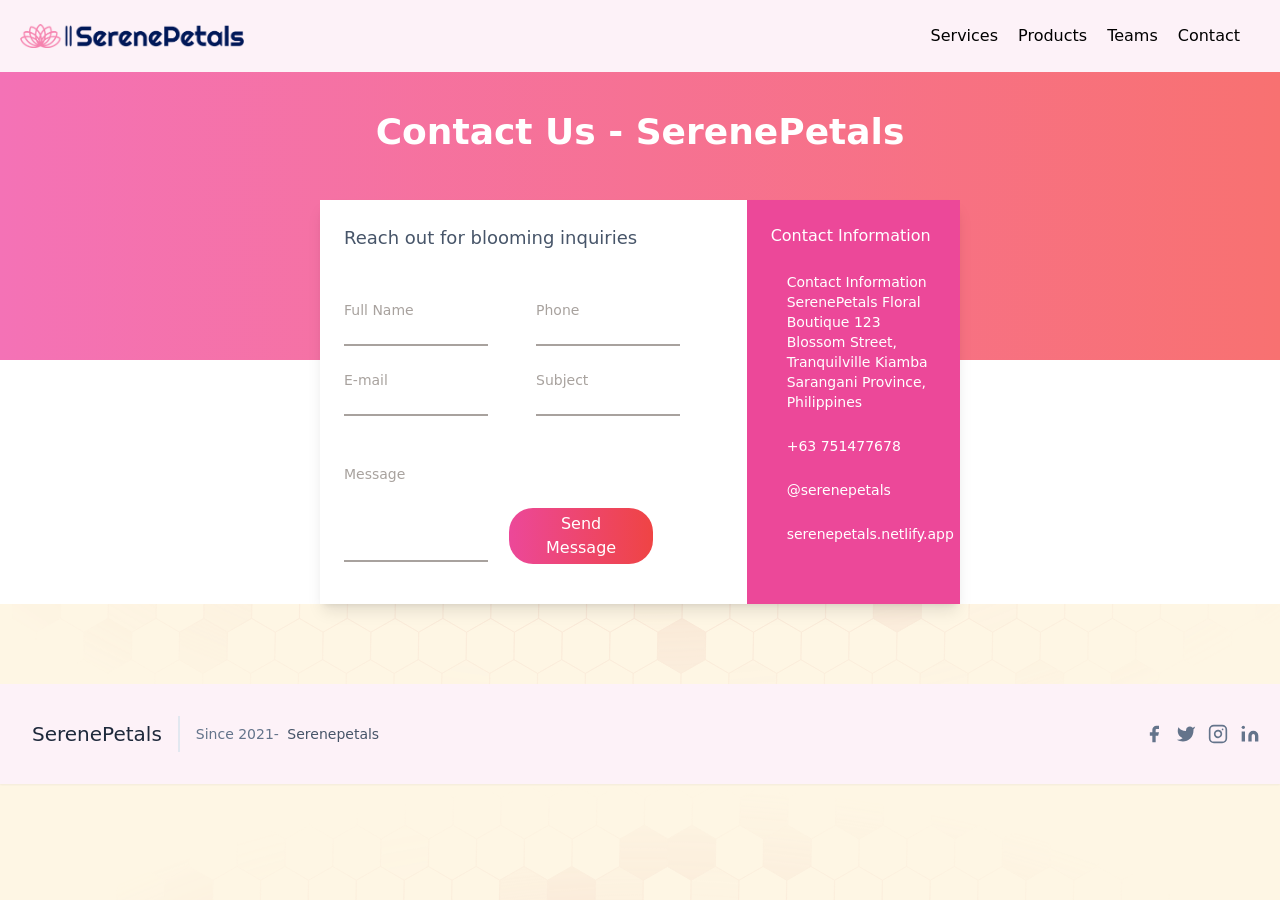
==== commit 834bb5ae: "added real names" ====
--- a/contact.html
+++ b/contact.html
@@ -109,21 +109,25 @@
             <div class="text-white m-6 text-sm flex">
               <ion-icon name="location-sharp" class="m-2"></ion-icon>
               <div>
-                SerenePetals Floral Boutique 123 Blossom Street, Tranquilville
-                Metro Manila, Philippines
+                Contact Information SerenePetals Floral Boutique 123 Blossom
+                Street, Tranquilville Kiamba Sarangani Province, Philippines
               </div>
             </div>
             <div class="text-white m-6 text-sm flex">
               <ion-icon name="call-outline" class="m-2"></ion-icon>
-              <div>+63 123 456 7890</div>
-            </div>
-            <div class="text-white m-6 text-xs flex">
+              <div>+63 751477678</div>
+            </div>
+            <div class="text-white m-6 text-sm flex">
               <ion-icon name="mail-outline" class="m-2"></ion-icon>
-              <div>admin@serenepetals.netlify.app</div>
+              <div>@serenepetals</div>
             </div>
             <div class="text-white m-6 text-sm flex">
               <ion-icon name="globe-outline" class="m-2"></ion-icon>
-              <div><a href="">serenepetals.netlify.app</a></div>
+              <div>
+                <a href="https://serenepetals.netlify.app/"
+                  >serenepetals.netlify.app</a
+                >
+              </div>
             </div>
           </div>
         </div>
@@ -142,12 +146,12 @@
         <p
           class="text-sm text-slate-500 sm:ml-4 sm:pl-4 sm:border-l-2 sm:border-slate-200 sm:py-2 sm:mt-0 mt-4"
         >
-          © 2023 Ariser —
+          Since 2021-
           <a
             class="text-slate-600 ml-1"
             rel="noopener noreferrer"
             target="_blank"
-            >@templateCreator</a
+            >Serenepetals</a
           >
         </p>
         <span
--- a/css/style.css
+++ b/css/style.css
@@ -939,11 +939,6 @@
   background-color: rgb(255 255 255 / var(--tw-bg-opacity));
 }
 
-.bg-red-50 {
-  --tw-bg-opacity: 1;
-  background-color: rgb(254 242 242 / var(--tw-bg-opacity));
-}
-
 .bg-gradient-to-r {
   background-image: linear-gradient(to right, var(--tw-gradient-stops));
 }
@@ -1120,11 +1115,6 @@
 .text-xl {
   font-size: 1.25rem;
   line-height: 1.75rem;
-}
-
-.text-xs {
-  font-size: 0.75rem;
-  line-height: 1rem;
 }
 
 .font-bold {
